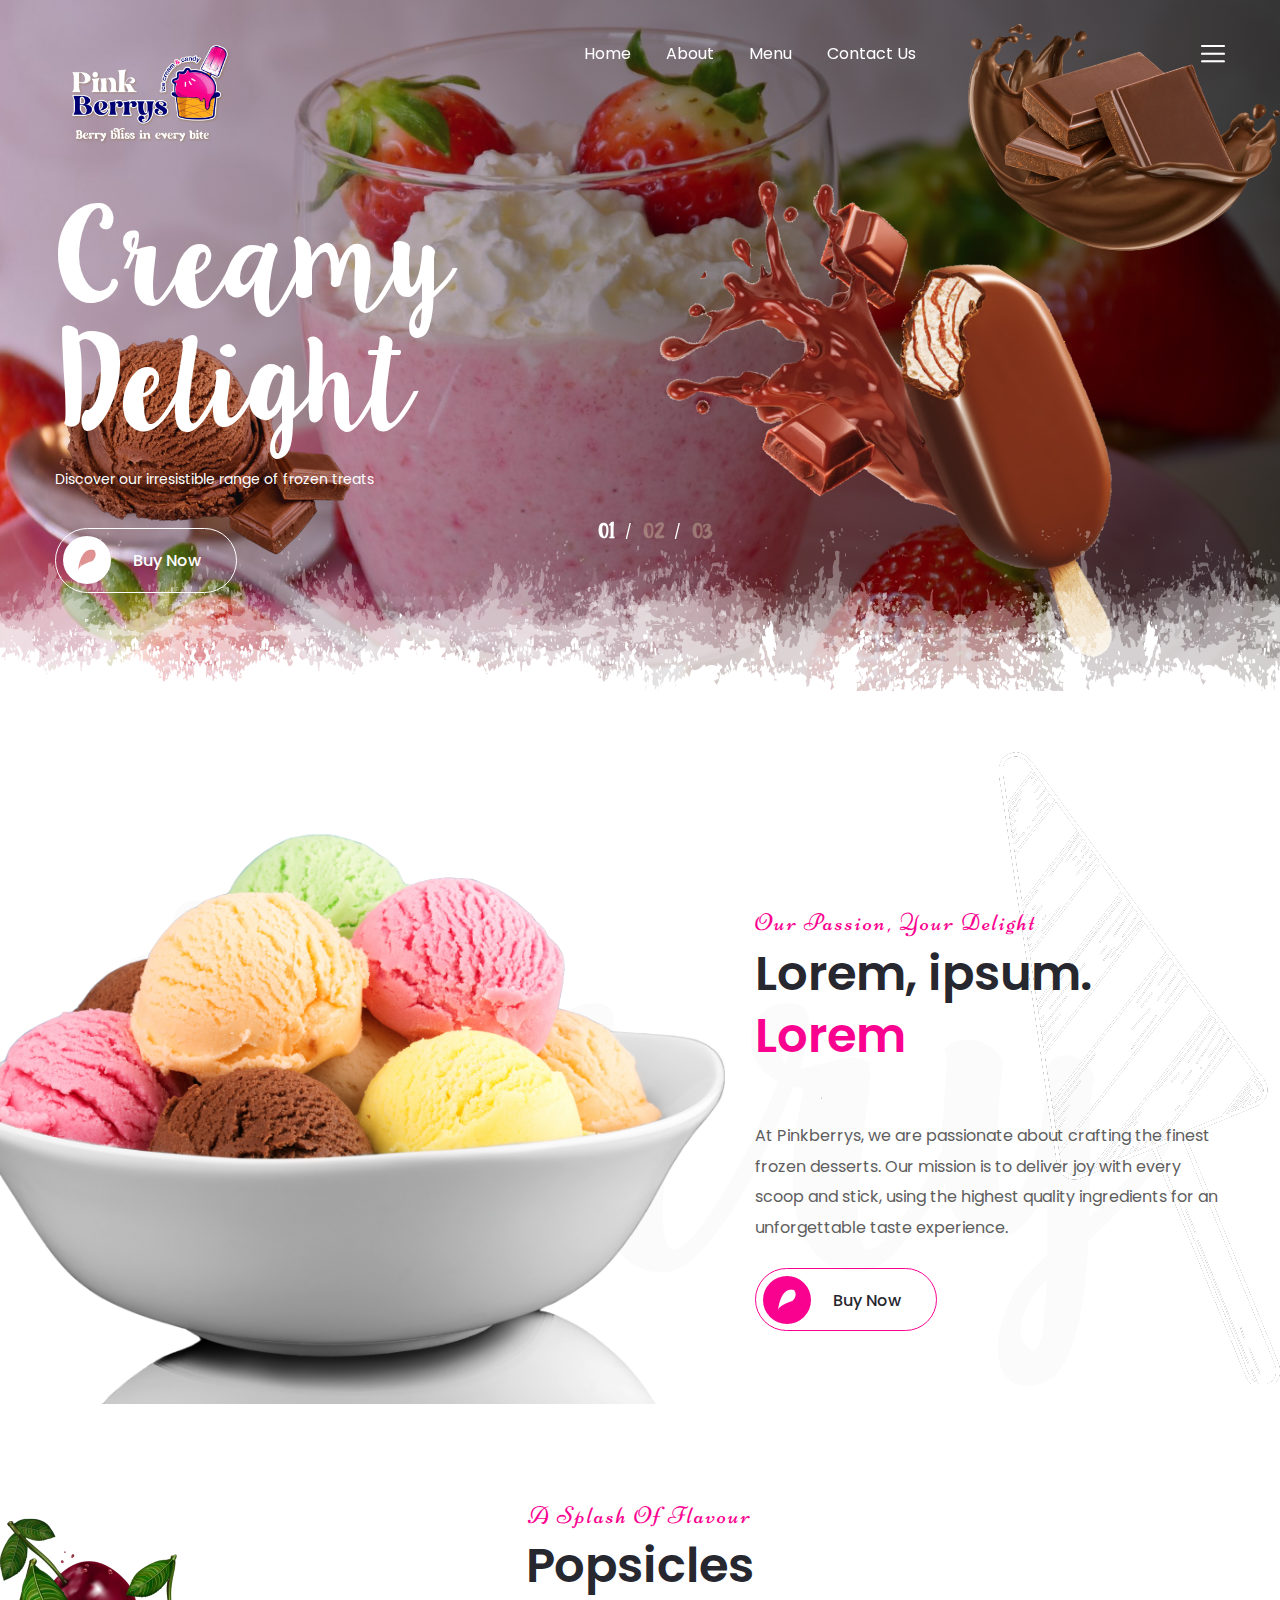
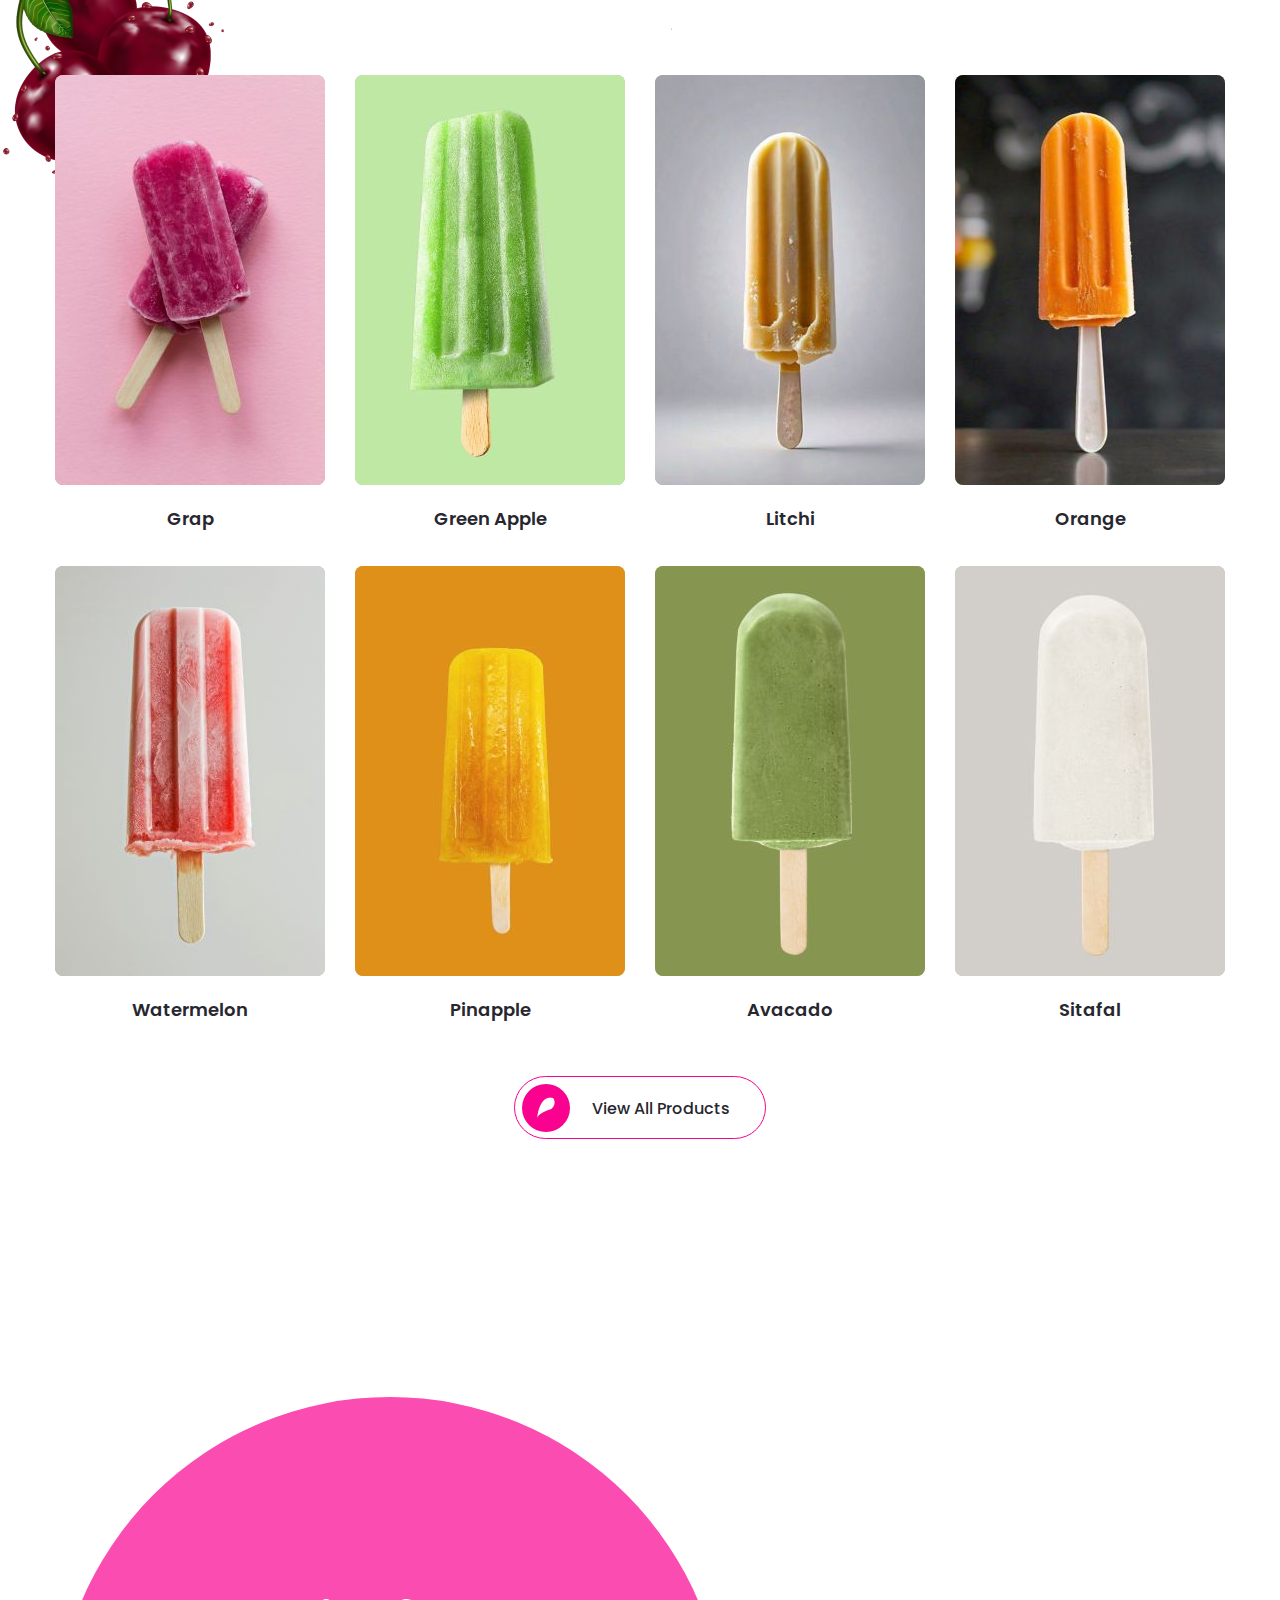
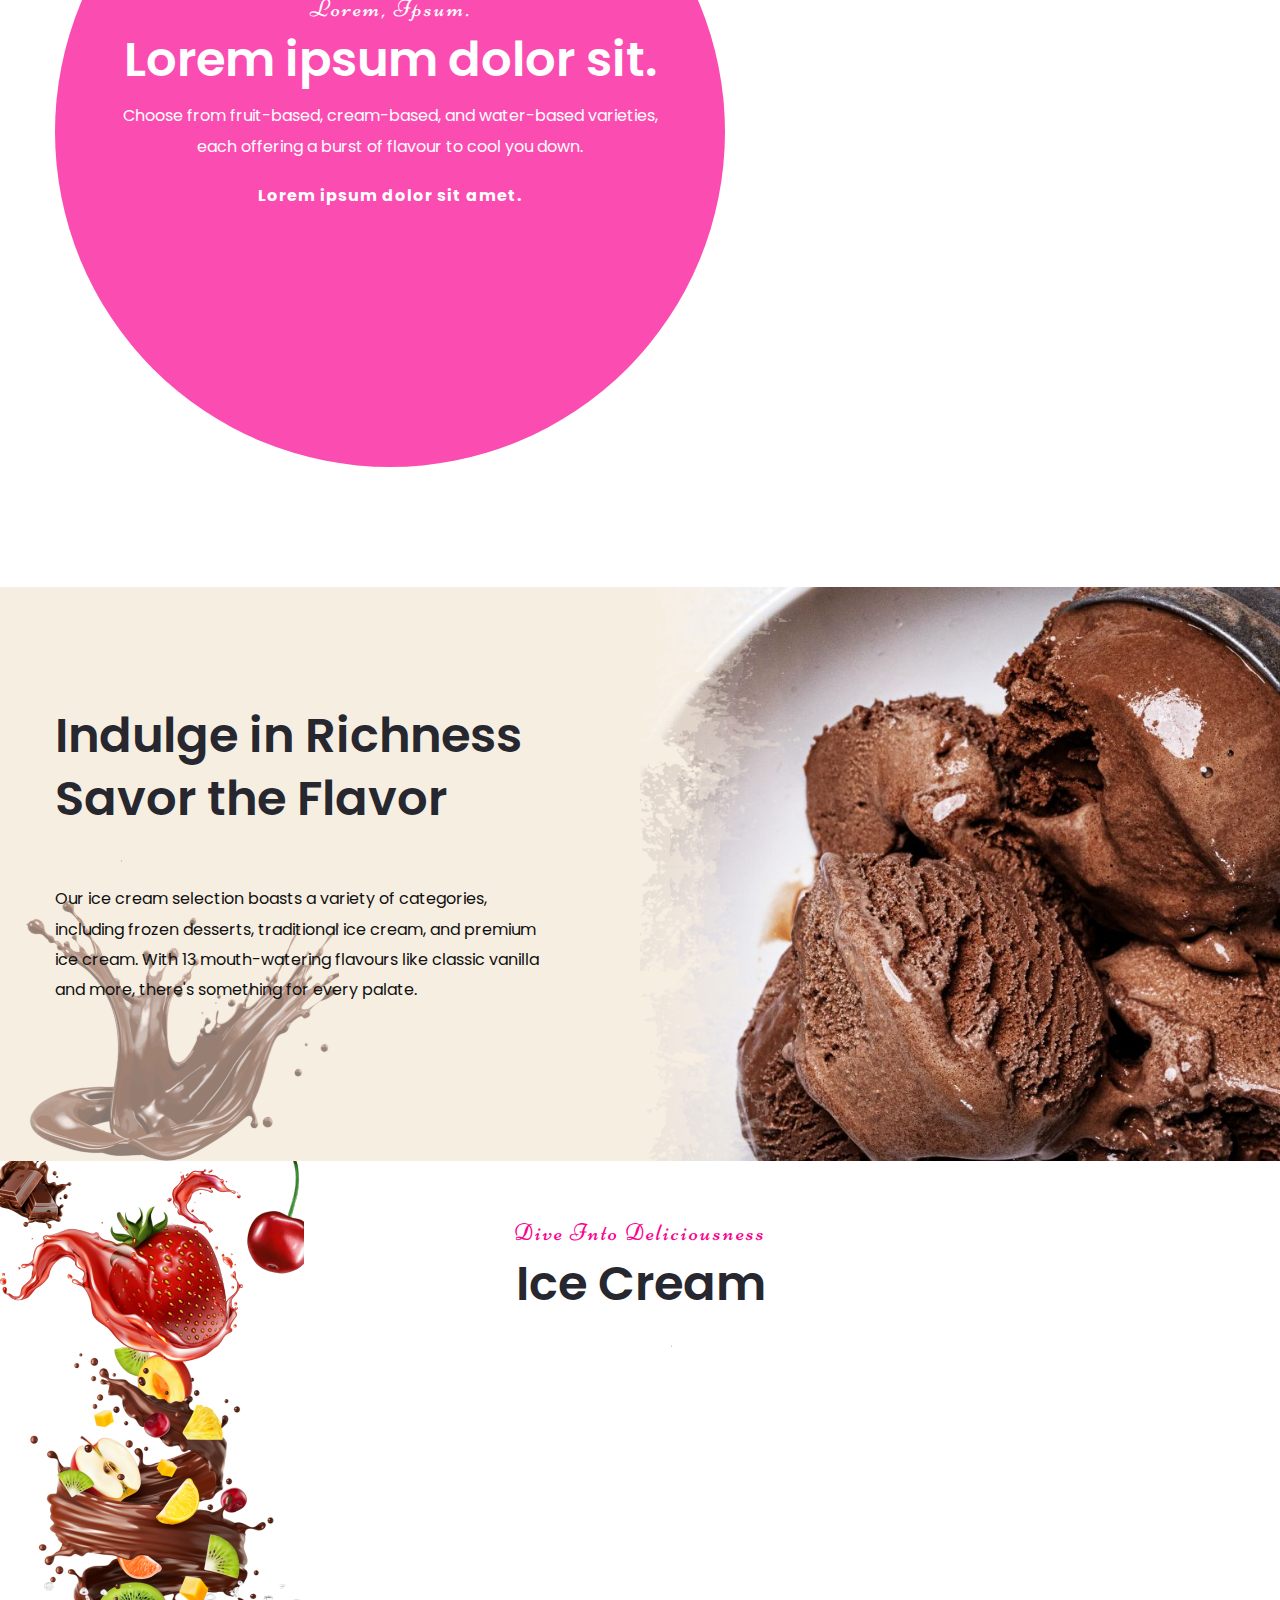
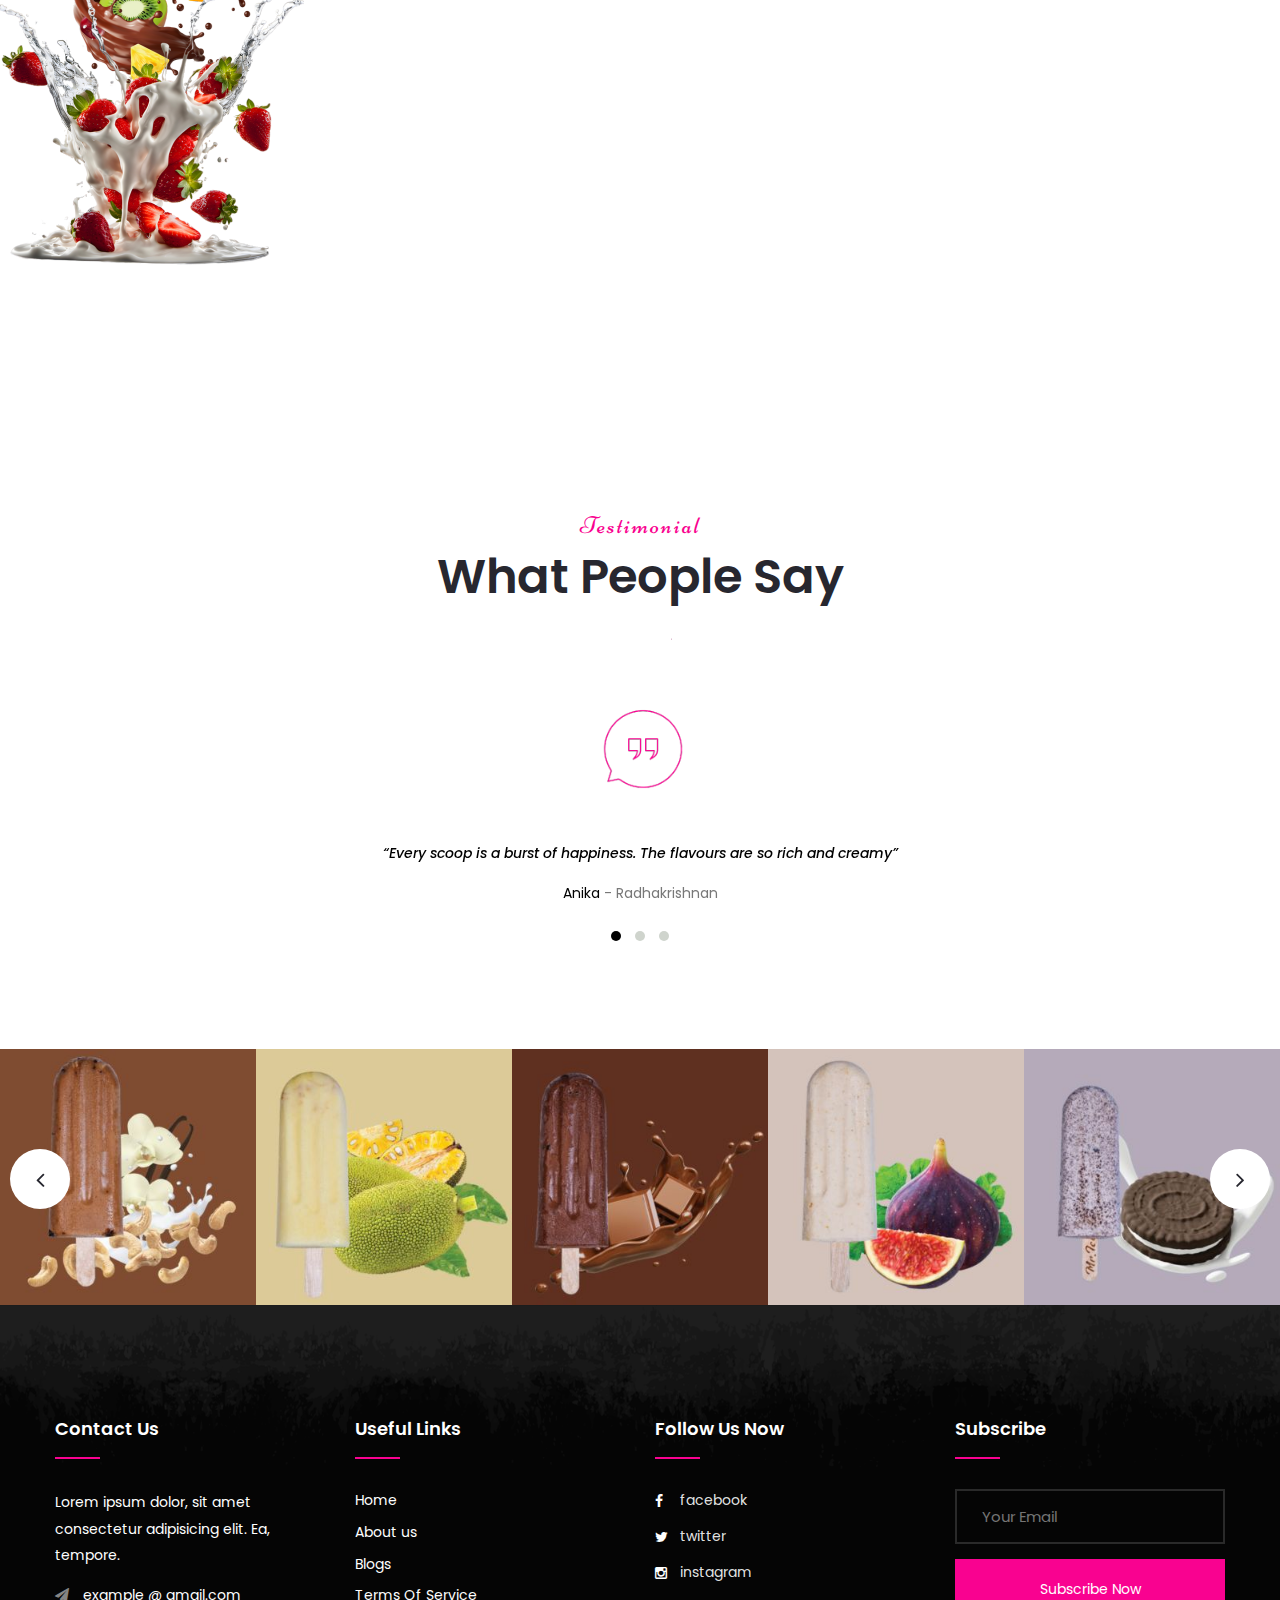
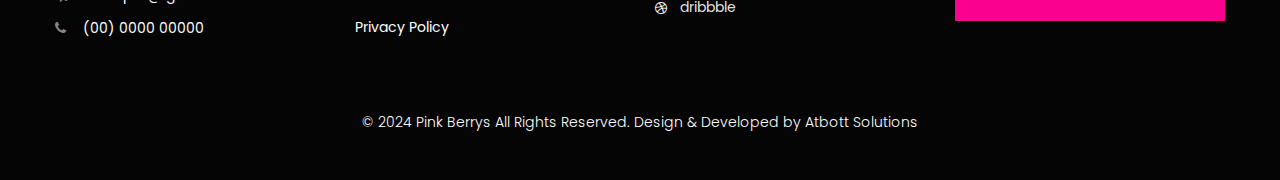
==== index.html @ 8dd3ece5 "git commit" ====
<!DOCTYPE html>
<html>
<head>
<meta charset="utf-8">
<title>Pink Berrys | Home</title>
<!-- Stylesheets -->
<link href="css/bootstrap.css" rel="stylesheet">
<link href="css/style.css" rel="stylesheet">
<link href="css/responsive.css" rel="stylesheet">

<link href="https://fonts.googleapis.com/css2?family=Niconne&family=Poppins:wght@100;200;300;400;500;600;700;800;900&family=Tangerine:wght@400;700&display=swap" rel="stylesheet">

<link rel="shortcut icon" href="images/favicon.png" type="image/x-icon">
<link rel="icon" href="images/favicon.png" type="image/x-icon">

<!-- Responsive -->
<meta http-equiv="X-UA-Compatible" content="IE=edge">
<meta name="viewport" content="width=device-width, initial-scale=1.0, maximum-scale=1.0, user-scalable=0">

<!--[if lt IE 9]><script src="https://cdnjs.cloudflare.com/ajax/libs/html5shiv/3.7.3/html5shiv.js"></script><![endif]-->
<!--[if lt IE 9]><script src="js/respond.js"></script><![endif]-->
</head>

<body class="hidden-bar-wrapper">

<div class="page-wrapper">
 	
    <!-- Preloader -->
    <div class="preloader"></div>
 	
 	<!-- Main Header-->
    <header class="main-header header-style-one">
    	
		<!-- Header Upper -->
        <div class="header-upper">
        	<div class="auto-container clearfix">
            	
				<div class="pull-left logo-box">
					<div class="logo"><a href="index.html"><img src="images/logo-navbar.png" alt="" title="" class="logo-navbar"></a></div>
				</div>
				
				<div class="nav-outer clearfix">
					<!--Mobile Navigation Toggler-->
					<div class="mobile-nav-toggler"><span class="icon flaticon-menu"></span></div>
					<!-- Main Menu -->
					<nav class="main-menu navbar-expand-md">
						<div class="navbar-header">
							<!-- Toggle Button -->    	
							<button class="navbar-toggler" type="button" data-toggle="collapse" data-target="#navbarSupportedContent" aria-controls="navbarSupportedContent" aria-expanded="false" aria-label="Toggle navigation">
								<span class="icon-bar"></span>
								<span class="icon-bar"></span>
								<span class="icon-bar"></span>
							</button>
						</div>
						
						<div class="navbar-collapse collapse clearfix" id="navbarSupportedContent">
							<ul class="navigation clearfix">
								<li class="current dropdown"><a href="index.html">Home</a>
									<!-- <ul>
										<li><a href="index.html">Homepage One</a></li>
										<li><a href="index-2.html">Homepage Two</a></li>
										<li><a href="index-3.html">Homepage Three</a></li>
										<li><a href="index-4.html">Homepage Four</a></li>
										<li class="dropdown"><a href="#">Header Styles</a>
											<ul>
												<li><a href="index.html">Header Style One</a></li>
												<li><a href="index-2.html">Header Style Two</a></li>
												<li><a href="index-3.html">Header Style Three</a></li>
												<li><a href="index-3.html">Header Style Four</a></li>
											</ul>
										</li>
									</ul> -->
								</li>
								<li class="dropdown"><a href="about.html">About</a>
									<!-- <ul>
										<li><a href="about.html">About Us</a></li>
										<li><a href="team.html">Team</a></li>
										<li><a href="restaurant.html">Restaurant</a></li>
									</ul> -->
								</li>
								<li class="dropdown"><a href="menu.html">Menu</a>
									<!-- <ul>
										<li><a href="menu.html">Menu</a></li>
										<li><a href="milkshake.html">Milk Shake</a></li>
										<li><a href="frappe.html">Frappe</a></li>
										<li><a href="boba-tea.html">Boba Tea</a></li>
										<li><a href="slushy.html">Slushy</a></li>
									</ul> -->
								</li>
								<!-- <li class="dropdown"><a href="#">Gallery</a>
									<ul>
										<li><a href="gallery.html">Gallery</a></li>
										<li><a href="gallery-2.html">Gallery 02</a></li>
									</ul>
								</li> -->
								<!-- <li class="dropdown"><a href="#">Blog</a>
									<ul>
										<li><a href="blog-classic.html">Blog Classic</a></li>
										<li><a href="news-detail.html">Blog Single</a></li>
										<li><a href="news-detail-2.html">Blog Single 02</a></li>
										<li><a href="not-found.html">Not Found</a></li>
									</ul>
								</li> -->
								<li><a href="contact.html">Contact us</a></li>
							</ul>
						</div>
					</nav>
					
					<!-- Main Menu End-->
					<div class="outer-box clearfix">
						
						<!-- Search Btn -->
						<!-- <div class="search-box-btn search-box-outer"><span class="icon fa fa-search"></span></div> -->
						
						<!-- Nav Btn -->
						<div class="nav-btn navSidebar-button"><span class="icon flaticon-menu-2"></span></div>
							
					</div>
				</div>
				
            </div>
        </div>
        <!--End Header Upper-->
        
		<!-- Sticky Header  -->
        <div class="sticky-header">
            <div class="auto-container clearfix">
                <!--Logo-->
                <div class="logo pull-left">
                    <a href="index.html" title=""><img src="images/logo-black.png" alt="" title="" class="logo-nav"></a>
                </div>
                <!--Right Col-->
                <div class="pull-right">
                    <!-- Main Menu -->
                    <nav class="main-menu">
                        <!--Keep This Empty / Menu will come through Javascript-->
                    </nav><!-- Main Menu End-->
					
					<!-- Main Menu End-->
					<div class="outer-box clearfix">
						
						<!-- Search Btn -->
						<!-- <div class="search-box-btn search-box-outer"><span class="icon fa fa-search"></span></div> -->
						
						<!-- Nav Btn -->
						<div class="nav-btn navSidebar-button"><span class="icon flaticon-menu-2"></span></div>
						
					</div>
					
                </div>
            </div>
        </div><!-- End Sticky Menu -->
    
		<!-- Mobile Menu  -->
        <div class="mobile-menu">
            <div class="menu-backdrop"></div>
            <div class="close-btn"><span class="icon flaticon-multiply"></span></div>
            
            <nav class="menu-box">
                <div class="nav-logo"><a href="index.html"><img src="images/logo-nav.png" alt="" title="" class="logo-nav"></a></div>
                <div class="menu-outer"><!--Here Menu Will Come Automatically Via Javascript / Same Menu as in Header--></div>
            </nav>
        </div><!-- End Mobile Menu -->
	
    </header>
    <!-- End Main Header -->
	
	<!-- Sidebar Cart Item -->
	<div class="xs-sidebar-group info-group">
		<div class="xs-overlay xs-bg-black"></div>
		<div class="xs-sidebar-widget">
			<div class="sidebar-widget-container">
				<div class="widget-heading">
					<a href="#" class="close-side-widget">
						X
					</a>
				</div>
				<div class="sidebar-textwidget">
					
					<!-- Sidebar Info Content -->
					<div class="sidebar-info-contents">
						<div class="content-inner">
							<div class="logo">
								<a href="index.html"><img src="images/logo-nav.png" alt="" class="logo-nav"/></a>
							</div>
							<div class="content-box">
								<h2>About Us</h2>
								<p class="text">Lorem ipsum dolor sit amet consectetur adipisicing elit. Numquam, eius laudantium? Provident, omnis dolorum, pariatur itaque adipisci nulla excepturi temporibus voluptatum, fuga quasi numquam necessitatibus!</p>
								<a href="#" class="theme-btn btn-style-one clearfix"><span class="icon"></span>Lorem</a>
							</div>
							<div class="contact-info">
								<h2>Contact Info</h2>
								<ul class="list-style-one">
									<li><span class="icon fa fa-location-arrow"></span>Lorem ipsum dolor sit amet consectetur adipisici</li>
									<li><span class="icon fa fa-phone"></span>(111) 111-111-1111</li>
									<li><span class="icon fa fa-envelope"></span>example@gmail.com</li>
									<li><span class="icon fa fa-clock-o"></span>Week Days: 09.00 to 18.00 Sunday: Closed</li>
								</ul>
							</div>
							<!-- Social Box -->
							<ul class="social-box">
								<li class="facebook"><a href="#" class="fa fa-facebook-f"></a></li>
								<li class="twitter"><a href="#" class="fa fa-twitter"></a></li>
								<li class="linkedin"><a href="#" class="fa fa-linkedin"></a></li>
								<li class="instagram"><a href="#" class="fa fa-instagram"></a></li>
								<li class="youtube"><a href="#" class="fa fa-youtube"></a></li>
							</ul>
						</div>
					</div>
					
				</div>
			</div>
		</div>
	</div>
	<!-- END sidebar widget item -->
	
	<!-- Banner Section -->
    <section class="banner-section">
		<div class="pattern-layer" style="background-image: url(images/main-slider/pattern-1.png)"></div>
		<div class="main-slider-carousel owl-carousel owl-theme">
            
			<!-- Slide -->
            <div class="slide">
				<div class="icon-layer-one" style="background-image: url(images/main-slider/icon-1.png)"></div>
				<div class="icon-layer-two" style="background-image: url(images/main-slider/icon-2.png)"></div>
				<div class="auto-container">
					<div class="row clearfix">
					
						<!-- Content Column -->
						<div class="content-column col-lg-6 col-md-12 col-sm-12">
							<div class="inner-column">
								<h1><span class="first-letter">Creamy  </span><span class="second-letter">Delight</span></h1>
								<div class="text">Discover our irresistible range of frozen treats</div>
								<div class="btns-box">
									<a href="#" class="theme-btn btn-style-one clearfix"><span class="icon"></span>Buy Now</a>
								</div>
								<!-- <div class="icons-box">
									<img src="images/main-slider/icons.png" alt="" />
								</div> -->
							</div>
						</div>
						
						<!-- Image Column -->
						<div class="image-column col-lg-6 col-md-12 col-sm-12">
							<div class="inner-column">
								<!-- <div class="icon-layer-three" style="background-image: url(images/main-slider/icon-3.png)"></div> -->
								<div class="image">
									<img src="images/main-slider/content-image-1.png" alt="" />
								</div>
							</div>
						</div>
						
					</div>
				</div>
			</div>
			
			<!-- Slide -->
            <div class="slide">
				<div class="icon-layer-one" style="background-image: url(images/main-slider/icon-two-2.png)"></div>
				<div class="icon-layer-two" style="background-image: url(images/main-slider/icon-two.png)"></div>
				<div class="auto-container">
					<div class="row clearfix">
					
						<!-- Content Column -->
						<div class="content-column col-lg-6 col-md-12 col-sm-12">
							<div class="inner-column">
								<h1><span class="first-letter">Revitalizing  </span><span class="second-letter">Bite</span></h1>
								<div class="text">Experience our vibrant and fruity popsicles</div>
								<div class="btns-box">
									<a href="#" class="theme-btn btn-style-one clearfix"><span class="icon"></span>Buy Now</a>
								</div>
								<!-- <div class="icons-box">
									<img src="images/main-slider/icons.png" alt="" />
								</div> -->
							</div>
						</div>
						
						<!-- Image Column -->
						<div class="image-column col-lg-6 col-md-12 col-sm-12">
							<div class="inner-column">
								<!-- <div class="icon-layer-three" style="background-image: url(images/main-slider/icon-3.png)"></div> -->
								<div class="image">
									<img src="images/main-slider/content-image-2.png" alt="" />
								</div>
							</div>
						</div>
						
					</div>
				</div>
			</div>
			
			<!-- Slide -->
            <div class="slide style-two">
				<div class="icon-layer-one" style="background-image: url(images/main-slider/icon-three-3.png)"></div>
				<div class="icon-layer-two" style="background-image: url(images/main-slider/icon-three.png)"></div>
				<div class="auto-container">
					<div class="row clearfix">
					
						<!-- Content Column -->
						<div class="content-column col-lg-6 col-md-12 col-sm-12">
							<div class="inner-column">
								<h1><span class="first-letter">Dessert  </span><span class="second-letter">Upgrade</span></h1>
								<div class="text">Savor our rich and luxurious premium flavours</div>
								<div class="btns-box">
									<a href="#" class="theme-btn btn-style-one clearfix"><span class="icon"></span>Buy Now</a>
								</div>
								<!-- <div class="icons-box">
									<img src="images/main-slider/icons.png" alt="" />
								</div> -->
							</div>
						</div>
						
						<!-- Image Column -->
						<div class="image-column col-lg-6 col-md-12 col-sm-12">
							<div class="inner-column">
								<!-- <div class="icon-layer-three" style="background-image: url(images/main-slider/icon-3.png)"></div> -->
								<div class="image">
									<img src="images/main-slider/content-image-3.png" alt="" />
								</div>
							</div>
						</div>
						
					</div>
				</div>
			</div>
			
		</div>
		
	</section>
	<!-- End Banner Section -->
	
	<!-- Juice Section -->
    <section class="juice-section">
		<div class="section-text">Berry</div>
		<!-- <div class="pattern-layer" style="background-image: url(images/background/1.png)"></div> -->
		<div class="pattern-layer-two" style="background-image: url(images/resource/ice-cream-stick.png)"></div>
		<div class="auto-container">
			<div class="row clearfix">
			
				<!-- Image Column -->
				<div class="image-column col-lg-7 col-md-12 col-sm-12">
					<div class="inner-column">
						<div class="image">
							<img src="images/resource/bowl.png" alt="" />
						</div>
					</div>
				</div>
				
				<!-- Content Column -->
				<div class="content-column col-lg-5 col-md-12 col-sm-12">
					<div class="inner-column">
						<!-- Sec Title -->
						<div class="sec-title">
							<div class="title">Our Passion, Your Delight</div>
							<h2>Lorem, ipsum. <span class="theme_color">Lorem</span></h2>
							<div class="separate"></div>
							<div class="text">At Pinkberrys, we are passionate about crafting the finest frozen desserts. Our mission is to deliver joy with every scoop and stick, using the highest quality ingredients for an unforgettable taste experience.</div>
						</div>
						<a href="#" class="theme-btn btn-style-two clearfix"><span class="icon"></span>Buy Now</a>
					</div>
				</div>
				
			</div>
		</div>
	</section>
	<!-- End Juice Section -->
	
	<!-- Beverage Section -->
    <section class="beverage-section">
		<div class="icon-layer" style="background-image: url(images/resource/cherry-red.png)"></div>
		<div class="auto-container">
			<!-- Sec Title -->
			<div class="sec-title centered">
				<div class="title">A Splash of Flavour</div>
				<h2>Popsicles</h2>
				<div class="separate"></div>
			</div>
			<div class="row clearfix">
			
				<!-- Beverage Column -->
				<div class="beverage-block col-xl-3 col-lg-4 col-md-6 col-sm-12">
					<div class="inner-box">
						<div class="image">
							<a href="#"><img src="images/resource/grap.jpg" alt="" /></a>
						</div>
						<div class="lower-content">
							<h6><a href="#">Grap</a></h6>
							<!-- <div class="products">₹ 30</div> -->
						</div>
					</div>
				</div>
				
				<!-- Beverage Column -->
				<div class="beverage-block col-xl-3 col-lg-4 col-md-6 col-sm-12">
					<div class="inner-box">
						<div class="image">
							<a href="#"><img src="images/resource/green-apple.jpg" alt="" /></a>
						</div>
						<div class="lower-content">
							<h6><a href="#">Green Apple</a></h6>
							<!-- <div class="products">₹ 30</div> -->
						</div>
					</div>
				</div>
				
				<!-- Beverage Column -->
				<div class="beverage-block col-xl-3 col-lg-4 col-md-6 col-sm-12">
					<div class="inner-box">
						<div class="image">
							<a href="#"><img src="images/resource/litchi.jpg" alt="" /></a>
						</div>
						<div class="lower-content">
							<h6><a href="#">Litchi</a></h6>
							<!-- <div class="products">₹ 30</div> -->
						</div>
					</div>
				</div>
				
				<!-- Beverage Column -->
				<div class="beverage-block col-xl-3 col-lg-4 col-md-6 col-sm-12">
					<div class="inner-box">
						<div class="image">
							<a href="milkshake.html"><img src="images/resource/orange.jpg" alt="" /></a>
						</div>
						<div class="lower-content">
							<h6><a href="milkshake.html">Orange</a></h6>
							<!-- <div class="products">₹ 30</div> -->
						</div>
					</div>
				</div>
				
				<!-- Beverage Column -->
				<div class="beverage-block col-xl-3 col-lg-4 col-md-6 col-sm-12">
					<div class="inner-box">
						<div class="image">
							<a href="#"><img src="images/resource/water-leamon.jpg" alt="" /></a>
						</div>
						<div class="lower-content">
							<h6><a href="#">Watermelon</a></h6>
							<!-- <div class="products">₹ 30</div> -->
						</div>
					</div>
				</div>
				
				<!-- Beverage Column -->
				<div class="beverage-block col-xl-3 col-lg-4 col-md-6 col-sm-12">
					<div class="inner-box">
						<div class="image">
							<a href="#"><img src="images/resource/pinapple.jpg" alt="" /></a>
						</div>
						<div class="lower-content">
							<h6><a href="#">Pinapple</a></h6>
							<!-- <div class="products">₹ 30</div> -->
						</div>
					</div>
				</div>
				
				<!-- Beverage Column -->
				<div class="beverage-block col-xl-3 col-lg-4 col-md-6 col-sm-12">
					<div class="inner-box">
						<div class="image">
							<a href="#"><img src="images/resource/avacado.jpg" alt="" /></a>
						</div>
						<div class="lower-content">
							<h6><a href="#">Avacado</a></h6>
							<!-- <div class="products">₹ 30</div> -->
						</div>
					</div>
				</div>
				
				<!-- Beverage Column -->
				<div class="beverage-block col-xl-3 col-lg-4 col-md-6 col-sm-12">
					<div class="inner-box">
						<div class="image">
							<a href="#"><img src="images/resource/sitafal.jpg" alt="" /></a>
						</div>
						<div class="lower-content">
							<h6><a href="#">Sitafal</a></h6>
							<!-- <div class="products">₹ 30</div> -->
						</div>
					</div>
				</div>
				
			</div>
			
			<!-- Button Box -->
			<div class="button-box text-center">
				<a href="#" class="theme-btn btn-style-two clearfix"><span class="icon"></span>View All Products</a>
			</div>
			
		</div>
	</section>
	<!-- End Beverage Section -->
	
	<!-- Deal Section -->
    <section class="deal-section" style="background-image: url(images/background/2.jpg)">
		<div class="top-pattern-layer" style="background-image: url(images/background/pattern-1.png)"></div>
		<div class="bottom-pattern-layer" style="background-image: url(images/background/pattern-2.png)"></div>
		<div class="auto-container">
			<div class="content-box" >
				<div class="box-inner">
					<!-- Sec Title -->
					<div class="sec-title light centered">
						<div class="title">Lorem, ipsum.</div>
						<h2>Lorem ipsum dolor sit.</h2>
						<div class="text"> Choose from fruit-based, cream-based, and water-based  varieties,<br> each offering a burst of flavour to cool you down.</div>
					</div>
					<!-- Email Form -->
					<div class="email-form">
						<div class="email-title">Lorem ipsum dolor sit amet.</div>
						<!-- <form method="post" action="contact.html">
							<div class="form-group">
								<input type="email" name="email" value="" placeholder="type your email" required>
								<button type="submit" class="submit-btn"><span class="icon flaticon-send"></span></button>
							</div>
						</form> -->
					</div>
				</div>
			</div>
		</div>
	</section>
	<!-- End Deal Section -->
	
	<!-- Recipe Section -->
    <!-- <section class="recipe-section">
		<div class="section-text">yummy</div>
		<div class="icon-layer-one" style="background-image: url(images/icons/icon-1.png)"></div>
		<div class="icon-layer-two" style="background-image: url(images/icons/icon-2.png)"></div>
		<div class="icon-layer-three" style="background-image: url(images/icons/icon-3.png)"></div>
		<div class="auto-container">
			
			<div class="sec-title centered">
				<div class="title">Best for You</div>
				<h2>Detox Smoothie Recipe</h2>
				<div class="separate"></div>
			</div>
			<div class="inner-container">
				<div class="circle-layer" style="background-image: url(images/icons/circles.png)"></div>
				<div class="row clearfix">
				
					
					<div class="left-column col-lg-5 col-md-6 col-sm-12">
						<div class="inner-column">
						
							
							<div class="recipe-block">
								<div class="inner-box">
									<div class="icon"><img src="images/resource/recipe-1.png" alt="" /></div>
									<h6><a href="menu.html">Cucumber</a></h6>
									<div class="text">Us percipit urbanitas referrentur ea. Mei at numquam molestiae</div>
								</div>
							</div>
							
							
							<div class="recipe-block">
								<div class="inner-box">
									<div class="icon"><img src="images/resource/recipe-2.png" alt="" /></div>
									<h6><a href="menu.html">Apple</a></h6>
									<div class="text">Us percipit urbanitas referrentur ea. Mei at numquam molestiae</div>
								</div>
							</div>
							
						</div>
					</div>
					
					
					<div class="image-column col-lg-2 col-md-12 col-sm-12">
						<div class="inner-column">
							<div class="image">
								<img src="images/resource/recipe.png" alt="" />
							</div>
						</div>
					</div>
					
					
					<div class="right-column col-lg-5 col-md-6 col-sm-12">
						<div class="inner-column">
						
							
							<div class="recipe-block style-two">
								<div class="inner-box">
									<div class="icon"><img src="images/resource/recipe-3.png" alt="" /></div>
									<h6><a href="menu.html">Lemon</a></h6>
									<div class="text">Us percipit urbanitas referrentur ea. Mei at numquam molestiae</div>
								</div>
							</div>
							
							
							<div class="recipe-block style-two">
								<div class="inner-box">
									<div class="icon"><img src="images/resource/recipe-4.png" alt="" /></div>
									<h6><a href="menu.html">Fresh Water</a></h6>
									<div class="text">Us percipit urbanitas referrentur ea. Mei at numquam molestiae</div>
								</div>
							</div>
						</div>
					</div>
					
				</div>
			</div>
		</div>
	</section> -->
	<!-- End Recipe Section -->
	
	<!-- Fluid Section One -->
    <section class="fluid-section-one">
    	<div class="outer-container clearfix">
        	
            <!-- Content Column -->
            <div class="content-column">
				<div class="icon-box" style="background-image:url(images/icons/icon-4.png); opacity: 0.5;"></div>
            	<div class="inner-column">
					<!-- Sec Title -->
					<div class="sec-title">
						<h2>Indulge in Richness <br> Savor the Flavor</h2>
						<div class="separate"></div>
						<div class="text" style="color: #101010; z-index: 999;">Our ice cream selection boasts a variety of categories, including frozen desserts, traditional ice cream, and premium ice cream. With 13 mouth-watering flavours like classic vanilla and more, there's something for every palate.</div>
					</div>
					<!-- Button Box -->
					<!-- <div class="button-box">
						<a href="menu.html" class="theme-btn btn-style-two clearfix" style="color: #fff;"><span class="icon"></span>All Product</a>
					</div> -->
				</div>
			</div>
			
			<!-- Image Column -->
            <div class="image-column" style="background-image:url(images/resource/chocolate-bowl.jpg)">
            	<figure class="image-box"><img src="images/resource/image-1.jpg" alt=""></figure>
            </div>
			
		</div>
	</section>
	<!-- News Section -->
    <section class="news-section">
		<div class="pattern-layer" style="background-image: url(images/background/pattern-5.png)"></div>
		<div class="auto-container">
			<!-- Sec Title -->
			<div class="sec-title centered">
				<div class="title">Dive into Deliciousness</div>
				<h2>Ice Cream</h2>
				<div class="separate"></div>
				<!-- <div class="text">Lorem ipsum, dolor sit amet consectetur adipisicing elit. Ea, debitis ullam magni quisquam odit omnis?</div> -->
			</div>
			<div class="row clearfix">
			
				<!-- News Block -->
				<div class="news-block col-lg-4 col-md-6 col-sm-12">
					<div class="inner-box wow fadeInLeft" data-wow-delay="0ms" data-wow-duration="1500ms">
						<div class="image">
							<img src="images/resource/bottle-1.jpg" alt="" />
							<!-- Overlay Box -->
							<div class="overlay-box">
								<div class="overlay-inner">
									<div class="content">
										<a href="images/resource/bottle-1.jpg" data-fancybox="news" data-caption="" class="icon flaticon-gallery"></a>
									</div>
								</div>
							</div>
						</div>
						<div class="lower-content">
							<div class="lower-content">
								<h6><a href="#">Strawberry ice cream
								</a></h6>
								<!-- <div class="products">₹ 30</div> -->
							</div>
							<!-- <h6><a href="news-detail.html">Lorem ipsum dolor sit amet, <br> consectetur adipisicing elit</a></h6>
							<ul class="post-info">
								<li>Lorem, ipsum.</li>
								<li>Lorem, ipsum dolor.</li>
								<li><a href="news-detail.html">Share</a></li>
							</ul> -->
						</div>
					</div>
				</div>
				
				<!-- News Block -->
				<div class="news-block col-lg-4 col-md-6 col-sm-12">
					<div class="inner-box wow fadeInUp" data-wow-delay="0ms" data-wow-duration="1500ms">
						<div class="image">
							<img src="images/resource/bottle-2.jpg" alt="" />
							<!-- Overlay Box -->
							<div class="overlay-box">
								<div class="overlay-inner">
									<div class="content">
										<a href="images/resource/bottle-2.jpg" data-fancybox="news" data-caption="" class="icon flaticon-gallery"></a>
									</div>
								</div>
							</div>
						</div>
						<div class="lower-content">
							<div class="lower-content">
								<h6><a href="#">Butterscotach
								</a></h6>
								<!-- <div class="products">₹ 30</div> -->
							</div>
							<!-- <h6><a href="#">Lorem ipsum dolor sit amet, <br> consectetur adipisicing elit.</a></h6>
							<ul class="post-info">
								<li>Lorem, ipsum dolor.</li>
								<li>Lorem, ipsum.</li>
								<li><a href="#">Lorem</a></li>
							</ul> -->
						</div>
					</div>
				</div>
				
				<!-- News Block -->
				<div class="news-block col-lg-4 col-md-6 col-sm-12">
					<div class="inner-box wow fadeInRight" data-wow-delay="0ms" data-wow-duration="1500ms">
						<div class="image">
							<img src="images/resource/bottle-3.jpg" alt="" />
							<!-- Overlay Box -->
							<div class="overlay-box">
								<div class="overlay-inner">
									<div class="content">
										<a href="images/resource/bottle-3.jpg" data-fancybox="news" data-caption="" class="icon flaticon-gallery"></a>
									</div>
								</div>
							</div>
						</div>
						<div class="lower-content">
							<div class="lower-content">
								<h6><a href="#">Mango</a></h6>
								<!-- <div class="products">₹ 30</div> -->
							</div>
							<!-- <h6><a href="#">Lorem ipsum dolor sit amet <br> consectetur adipisicing elit.</a></h6>
							<ul class="post-info">
								<li>May 21, 2021</li>
								<li>2 Comments</li>
								<li><a href="#">Lorem</a></li>
							</ul> -->
						</div>
					</div>
				</div>
				
			</div>
		</div>
	</section>
	<!-- End News Section -->
	
	<!-- Testimonial Section -->
    <section class="testimonial-section">
		<!-- <div class="icon-layer-one" style="background-image: url(images/icons/icon-1.png)"></div>
		<div class="icon-layer-two" style="background-image: url(images/icons/icon-2.png)"></div>
		<div class="icon-layer-three" style="background-image: url(images/icons/icon-3.png)"></div>
		<div class="pattern-layer" style="background-image: url(images/background/pattern-4.png)"></div> -->
		<div class="auto-container">
			<!-- Sec Title -->
			<div class="sec-title centered">
				<div class="title">Testimonial</div>
				<h2>What People Say</h2>
				<div class="separate"></div>
			</div>
			<div class="inner-container">
				<div class="single-item-carousel owl-carousel owl-theme">
				
					<!-- Testimonial Block -->
					<div class="testimonial-block">
						<div class="inner-box">
							<div class="author-image">
								<img src="images/resource/author-1.png" alt="" />
							</div>
							<div class="text">“Every scoop is a burst of happiness. The flavours are so rich and creamy”</div>
							<div class="designation">Anika  <span>- Radhakrishnan</span></div>
						</div>
					</div>
					
					<!-- Testimonial Block -->
					<div class="testimonial-block">
						<div class="inner-box">
							<div class="author-image">
								<img src="images/resource/author-1.png" alt="" />
							</div>
							<div class="text">“Their popsicles are the perfect blend of taste and refreshment. Absolutely love them”</div>
							<div class="designation">Kishan K  <span>- Menon</span></div>
						</div>
					</div>
					
					<!-- Testimonial Block -->
					<div class="testimonial-block">
						<div class="inner-box">
							<div class="author-image">
								<img src="images/resource/author-1.png" alt="" />
							</div>
							<div class="text">“The premium ice cream is a game changer. It’s my go-to dessert for special occasions”</div>
							<div class="designation">Fazal  <span>- Raheem</span></div>
						</div>
					</div>
					
				</div>
			</div>
		</div>
	</section>
	<!-- End Testimonial Section -->
	
	
	
	<!-- Gallery Section -->
    <section class="gallery-section">
		<div class="outer-container">
			<div class="gallery-carousel owl-carousel owl-theme">
				
				<!-- Gallery Block -->
				<div class="gallery-block">
					<div class="inner-box">
						<figure class="image-box">
							<img src="images/gallery/1.jpg" alt="">
							<!-- Overlay Box -->
							<div class="overlay-box">
								<div class="overlay-inner">
									<div class="content">
										<a href="images/gallery/1.jpg" data-fancybox="gallery" data-caption="" class="icon flaticon-plus"></a>
									</div>
								</div>
							</div>
						</figure>
					</div>
				</div>
				
				<!-- Gallery Block -->
				<div class="gallery-block">
					<div class="inner-box">
						<figure class="image-box">
							<img src="images/gallery/2.jpg" alt="">
							<!-- Overlay Box -->
							<div class="overlay-box">
								<div class="overlay-inner">
									<div class="content">
										<a href="images/gallery/2.jpg" data-fancybox="gallery" data-caption="" class="icon flaticon-plus"></a>
									</div>
								</div>
							</div>
						</figure>
					</div>
				</div>
				
				<!-- Gallery Block -->
				<div class="gallery-block">
					<div class="inner-box">
						<figure class="image-box">
							<img src="images/gallery/3.jpg" alt="">
							<!-- Overlay Box -->
							<div class="overlay-box">
								<div class="overlay-inner">
									<div class="content">
										<a href="images/gallery/3.jpg" data-fancybox="gallery" data-caption="" class="icon flaticon-plus"></a>
									</div>
								</div>
							</div>
						</figure>
					</div>
				</div>
				
				<!-- Gallery Block -->
				<div class="gallery-block">
					<div class="inner-box">
						<figure class="image-box">
							<img src="images/gallery/4.jpg" alt="">
							<!-- Overlay Box -->
							<div class="overlay-box">
								<div class="overlay-inner">
									<div class="content">
										<a href="images/gallery/4.jpg" data-fancybox="gallery" data-caption="" class="icon flaticon-plus"></a>
									</div>
								</div>
							</div>
						</figure>
					</div>
				</div>
				
				<!-- Gallery Block -->
				<div class="gallery-block">
					<div class="inner-box">
						<figure class="image-box">
							<img src="images/gallery/5.jpg" alt="">
							<!-- Overlay Box -->
							<div class="overlay-box">
								<div class="overlay-inner">
									<div class="content">
										<a href="images/gallery/5.jpg" data-fancybox="gallery" data-caption="" class="icon flaticon-plus"></a>
									</div>
								</div>
							</div>
						</figure>
					</div>
				</div>
				
				<!-- Gallery Block -->
				<div class="gallery-block">
					<div class="inner-box">
						<figure class="image-box">
							<img src="images/gallery/1.jpg" alt="">
							<!-- Overlay Box -->
							<div class="overlay-box">
								<div class="overlay-inner">
									<div class="content">
										<a href="images/gallery/1.jpg" data-fancybox="gallery" data-caption="" class="icon flaticon-plus"></a>
									</div>
								</div>
							</div>
						</figure>
					</div>
				</div>
				
				<!-- Gallery Block -->
				<div class="gallery-block">
					<div class="inner-box">
						<figure class="image-box">
							<img src="images/gallery/2.jpg" alt="">
							<!-- Overlay Box -->
							<div class="overlay-box">
								<div class="overlay-inner">
									<div class="content">
										<a href="images/gallery/2.jpg" data-fancybox="gallery" data-caption="" class="icon flaticon-plus"></a>
									</div>
								</div>
							</div>
						</figure>
					</div>
				</div>
				
				<!-- Gallery Block -->
				<div class="gallery-block">
					<div class="inner-box">
						<figure class="image-box">
							<img src="images/gallery/3.jpg" alt="">
							<!-- Overlay Box -->
							<div class="overlay-box">
								<div class="overlay-inner">
									<div class="content">
										<a href="images/gallery/3.jpg" data-fancybox="gallery" data-caption="" class="icon flaticon-plus"></a>
									</div>
								</div>
							</div>
						</figure>
					</div>
				</div>
				
				<!-- Gallery Block -->
				<div class="gallery-block">
					<div class="inner-box">
						<figure class="image-box">
							<img src="images/gallery/4.jpg" alt="">
							<!-- Overlay Box -->
							<div class="overlay-box">
								<div class="overlay-inner">
									<div class="content">
										<a href="images/gallery/4.jpg" data-fancybox="gallery" data-caption="" class="icon flaticon-plus"></a>
									</div>
								</div>
							</div>
						</figure>
					</div>
				</div>
				
				<!-- Gallery Block -->
				<div class="gallery-block">
					<div class="inner-box">
						<figure class="image-box">
							<img src="images/gallery/5.jpg" alt="">
							<!-- Overlay Box -->
							<div class="overlay-box">
								<div class="overlay-inner">
									<div class="content">
										<a href="images/gallery/5.jpg" data-fancybox="gallery" data-caption="" class="icon flaticon-plus"></a>
									</div>
								</div>
							</div>
						</figure>
					</div>
				</div>
				
			</div>
		</div>
	</section>
	<!-- End Gallery Section -->
	
		<!-- Main Footer -->
    <footer class="main-footer">
		<!-- <div class="pattern-layer-one" style="background-image: url(images/resource/footer-pattern-1.png)"></div>
		<div class="pattern-layer-two" style="background-image: url(images/resource/footer-pattern-2.png)"></div> -->
		<div class="pattern-layer-three" style="background-image: url(images/background/pattern-6.png)"></div>
		<div class="auto-container">
        	<!-- Widgets Section -->
            <div class="widgets-section">
            	<div class="row clearfix">
                	
                    <!-- Big Column -->
                    <div class="big-column col-lg-6 col-md-12 col-sm-12">
                        <div class="row clearfix">
							
							<!--Footer Column-->
                            <div class="footer-column col-lg-6 col-md-6 col-sm-12">
                                <div class="footer-widget contact-widget">
									<h6>Contact Us</h6>
									<div class="text">Lorem ipsum dolor, sit amet consectetur adipisicing elit. Ea, tempore.</div>
									<ul class="contact-list">
										<li><span class="icon fa fa-send"></span>example @ gmail.com</li>
										<li><span class="icon fa fa-phone"></span><a href="tel:+123-4567-89000">(00) 0000 00000</a></li>
									</ul>
								</div>
							</div>
							
							<!--Footer Column-->
                            <div class="footer-column col-lg-6 col-md-6 col-sm-12">
                                <div class="footer-widget links-widget">
									<h6>Useful Links</h6>
									<ul class="footer-list">
										<li><a href="#">Home</a></li>
										<li><a href="#">About us</a></li>
										<li><a href="#">Blogs</a></li>
										<li><a href="#">Terms Of Service</a></li>
										<li><a href="#">Privacy Policy</a></li>
									</ul>
								</div>
							</div>
							
						</div>
					</div>
					
					<!-- Big Column -->
                    <div class="big-column col-lg-6 col-md-12 col-sm-12">
                        <div class="row clearfix">
							
							<!--Footer Column-->
                            <div class="footer-column col-lg-6 col-md-6 col-sm-12">
                                <div class="footer-widget social-widget">
									<h6>Follow Us Now</h6>
									<ul class="social-list">
										<li><a href="#"><span class="icon fa fa-facebook"></span>facebook</a></li>
										<li><a href="#"><span class="icon fa fa-twitter"></span>twitter</a></li>
										<li><a href="#"><span class="icon fa fa-instagram"></span>instagram</a></li>
										<li><a href="#"><span class="icon fa fa-dribbble"></span>dribbble</a></li>
									</ul>
								</div>
							</div>
							
							<!-- Footer Column -->
							<div class="footer-column col-lg-6 col-md-6 col-sm-12">
								<div class="footer-widget newsletter-widget">
									<h6>Subscribe</h6>
									<div class="newsletter-form">
										<form method="post" action="contact.html">
											<div class="form-group">
												<input type="email" name="email" value="" placeholder="Your Email" required="">
												<button type="submit" class="theme-btn submit-btn">Subscribe Now</button>
											</div>
										</form>
									</div>
								</div>
							</div>
							
						</div>
					</div>
					
				</div>
			</div>
			<div class="footer-bottom">
				<div class="copyright">&copy; 2024 Pink Berrys All Rights Reserved.
					<a href="https://atbott.co">Design &amp; Developed by Atbott Solutions</a>
				</div>
			</div>
		</div>
	</footer>
	
</div>
<!--End pagewrapper-->

<!-- Search Popup -->
<div class="search-popup">
	<button class="close-search style-two"><span class="flaticon-multiply"></span></button>
	<button class="close-search"><span class="flaticon-up-arrow-1"></span></button>
	<form method="post" action="blog.html">
		<div class="form-group">
			<input type="search" name="search-field" value="" placeholder="Search Here" required="">
			<button type="submit"><i class="fa fa-search"></i></button>
		</div>
	</form>
</div>
<!-- End Header Search -->

<!--Scroll to top-->
<div class="scroll-to-top scroll-to-target" data-target="html"><span class="fa fa-arrow-up"></span></div>

<script src="js/jquery.js"></script>
<script src="js/popper.min.js"></script>
<script src="js/bootstrap.min.js"></script>

<script src="js/jquery.fancybox.js"></script>
<script src="js/appear.js"></script>
<script src="js/parallax.min.js"></script>
<script src="js/tilt.jquery.min.js"></script>
<script src="js/jquery.paroller.min.js"></script>
<script src="js/owl.js"></script>
<script src="js/wow.js"></script>
<script src="js/nav-tool.js"></script>
<script src="js/jquery-ui.js"></script>
<script src="js/script.js"></script>

</body>
</html>
---- css/style.css ----
/* Foodily HTML Template */

/* Import Files */

@import url('global.css');
@import url('header.css');
@import url('font-awesome.css');
@import url('flaticon.css');
@import url('animate.css');
@import url('owl.css');
@import url('animation.css');
@import url('jquery-ui.css');
@import url('jquery.fancybox.min.css');
@import url('jquery.mCustomScrollbar.min.css');

/*** 

====================================================================
	Search Popup
====================================================================

***/


.search-popup{
	position: fixed;
	left: 0;
	top: 0;
	height: 100vh;
	width: 100%;
	z-index: 99999;
	margin-top: -540px;
	transform: translateY(-100%);
	background-color: rgba(0,0,0,0.90);
    -webkit-transition: all 500ms cubic-bezier(0.860, 0.000, 0.070, 1.000);
    -moz-transition: all 500ms cubic-bezier(0.860, 0.000, 0.070, 1.000);
    -o-transition: all 500ms cubic-bezier(0.860, 0.000, 0.070, 1.000);
    transition: all 1500ms cubic-bezier(0.860, 0.000, 0.070, 1.000);
    -webkit-transition-timing-function: cubic-bezier(0.860, 0.000, 0.070, 1.000);
    -moz-transition-timing-function: cubic-bezier(0.860, 0.000, 0.070, 1.000);
    -o-transition-timing-function: cubic-bezier(0.860, 0.000, 0.070, 1.000);
    transition-timing-function: cubic-bezier(0.860, 0.000, 0.070, 1.000);
}

.sidenav-bar-visible .search-popup{
	width: 80%;
}

.search-popup:before{
	position: absolute;
	left: 0;
	top: 100%;
	width: 100%;
	height: 560px;
	background-image: url(../images/icons/waves-shape.png);
	background-repeat: no-repeat;
	background-position: center;
	background-size: cover;
	margin-top: 0px;
	content: "";
}

.search-active .search-popup{
	transform: translateY(0%);
	margin-top: 0;
}

.search-popup .close-search{
	position: absolute;
	left: 0;
	right: 0;
	top: 75%;
	margin: 0 auto;
	margin-top: -200px;
	border-radius: 50%;
	text-align: center;
	background-color: #fadf5e;
	width: 70px;
	cursor:pointer;
	box-shadow: 0 0 10px rgba(0,0,0,0.05);
	border-bottom: 3px solid #ffffff;
	-webkit-transition: all 500ms ease;
	-moz-transition: all 500ms ease;
	-ms-transition: all 500ms ease;
	-o-transition: all 500ms ease;
	transition: all 500ms ease;
	opacity: 0;
	visibility: hidden;
}

.search-popup .close-search span{
	position: relative;
	display: block;
	height: 70px;
	width: 70px;
	font-size: 30px;
	line-height: 70px;
	color: #ffffff;
}

.search-active .search-popup .close-search{
	visibility: visible;
	opacity: 1;
	top: 50%;
	-webkit-transition-delay: 1500ms;
	-moz-transition-delay: 1500ms;
	-ms-transition-delay: 1500ms;
	-o-transition-delay: 1500ms;
	transition-delay: 1500ms;
}

.search-popup form{
	position: absolute;
	max-width: 700px;
	top: 50%;
	left: 15px;
	right: 15px;
	margin:-35px auto 0;
	transform: scaleX(0);
	transform-origin: center;
	background-color: #111111;
	-webkit-transition: all 300ms ease;
	-moz-transition: all 300ms ease;
	-ms-transition: all 300ms ease;
	-o-transition: all 300ms ease;
	transition: all 300ms ease;
}

.search-active .search-popup form{
	transform: scaleX(1);
	-webkit-transition-delay: 1200ms;
	-moz-transition-delay: 1200ms;
	-ms-transition-delay: 1200ms;
	-o-transition-delay: 1200ms;
	transition-delay: 1200ms;
}

.search-popup .form-group{
	position:relative;
	margin:0px;	
	overflow: hidden;
}

.search-popup .form-group input[type="text"],
.search-popup .form-group input[type="search"]{
	position:relative;
	display:block;
	font-size:18px;
	line-height: 50px;
	color:#000000;
	height:70px;
	width:100%;
	padding: 10px 30px;
	background-color: #ffffff;
	-webkit-transition:all 500ms ease;
	-moz-transition:all 500ms ease;
	-ms-transition:all 500ms ease;
	-o-transition:all 500ms ease;
	transition:all 500ms ease;
	font-weight:500;
	text-transform:capitalize;
}

.search-popup .form-group input[type="submit"],
.search-popup .form-group button{
	position:absolute;
	right:30px;
	top:0px;
	height:70px;
	line-height: 70px;
	background: transparent;
	text-align:center;
	font-size:24px;
	color:#000000;
	padding: 0;
	cursor:pointer;
	-webkit-transition:all 500ms ease;
	-moz-transition:all 500ms ease;
	-ms-transition:all 500ms ease;
	-o-transition:all 500ms ease;
	transition:all 500ms ease;
}

.search-popup .form-group input[type="submit"]:hover,
.search-popup .form-group button:hover{
	color: #000000;
}

.search-popup input::placeholder,
.search-popup textarea::placeholder{
	color:#000000;
}

.search-popup .close-search.style-two{
	position: absolute;
	right: 25px;
	left: auto;
	color:#ffffff;
	width:auto;
	height:auto;
	top:25px;
	margin:0px;
	border:none;
	background:none !important;
	box-shadow:none !important;
	-webkit-transition:all 500ms ease;
	-moz-transition:all 500ms ease;
	-ms-transition:all 500ms ease;
	-o-transition:all 500ms ease;
	transition:all 500ms ease;
}

.search-popup .close-search.style-two span{
	font-size:20px;
	color:#ffffff;
}

/*** 

====================================================================
	Banner Section
====================================================================

***/

.banner-section{
	position:relative;
	overflow:hidden;
}

.banner-section .pattern-layer{
	position:absolute;
	left:0px;
	bottom:0px;
	width:100%;
	height:164px;
	z-index:2;
	background-repeat:repeat-x;
}

.banner-section .slide{
	position:relative;
	overflow:hidden;
	padding-top:150px;
	padding-bottom:0px;
	background: linear-gradient(to right, rgba(249,2,144,0.1), rgba(0,0,0,0.7)),url(../images/background/banner-2.jpg);
	background-position: center;
	background-repeat: no-repeat;
	background-size: cover;
}

.banner-section .slide.style-two{
	background: linear-gradient(to right, rgba(249,2,144,0.1), rgba(0,0,0,0.7)),url(../images/background/banner-2.jpg);
	background-position: center;
	background-repeat: no-repeat;
	background-size: cover;
}

.banner-section .icon-layer-one{
	position: absolute;
    right: 0px;
    top: 0px;
    width: 312px;
    height: 274px;
	opacity:0;
	transform: translateX(300px);
    background-position: center bottom;
    background-repeat: no-repeat;
	background-size:cover;
	transition: all 900ms ease;
    -moz-transition: all 900ms ease;
    -webkit-transition: all 900ms ease;
    -ms-transition: all 900ms ease;
    -o-transition: all 900ms ease;
}

.banner-section .active .icon-layer-one{
	opacity:1;
	transform: translateX(0px);
}

.banner-section .icon-layer-two{
	position: absolute;
    left: 50px;
    bottom: 100px;
    width: 300px;
    height: 285px;
	opacity:0;
	transform: translateX(-300px);
    background-position: center bottom;
    background-repeat: no-repeat;
	transition: all 900ms ease;
    -moz-transition: all 900ms ease;
    -webkit-transition: all 900ms ease;
    -ms-transition: all 900ms ease;
    -o-transition: all 900ms ease;
}

.banner-section .active .icon-layer-two{
	opacity:1;
	transform: translateX(0px);
	transition-delay: 500ms;
}

.banner-section .icon-layer-three{
	position: absolute;
    right: 0px;
    top: -50px;
    width: 177px;
    height: 213px;
	opacity:0;
	transform: translateX(-300px);
    background-position: center bottom;
    background-repeat: no-repeat;
	background-size:cover;
	transition: all 900ms ease;
    -moz-transition: all 900ms ease;
    -webkit-transition: all 900ms ease;
    -ms-transition: all 900ms ease;
    -o-transition: all 900ms ease;
}

.banner-section .active .icon-layer-three{
	opacity:1;
	transform: translateX(0px);
	transition-delay: 500ms;
}

.banner-section .content-column{
	position:relative;
}

.banner-section .content-column .inner-column{
	position:relative;
	padding-top:50px;
}

.banner-section .content-column h1{
	position:relative;
	color:#ffffff;
	font-weight:400;
	line-height:1.1em;
	opacity: 0;
	transform: scaleY(0);
	transform-origin: top;
	font-family: 'LillyBelle';
	-webkit-transition: all 1000ms ease;
	-moz-transition: all 100ms ease;
	-ms-transition: all 1000ms ease;
	-o-transition: all 1000ms ease;
	transition: all 1000ms ease;
}

.banner-section .content-column h1 .first-letter{
	display:block;
}

.banner-section .content-column h1 .second-letter{
	display:block;
}

.banner-section .active .content-column h1{
	opacity: 1;
	transform: scaleY(1);
	-webkit-transition-delay: 600ms;
	-moz-transition-delay: 600ms;
	-ms-transition-delay: 600ms;
	-o-transition-delay: 600ms;
	transition-delay: 600ms;
}

.banner-section .content-column .text{
	color:#ffffff;
	font-size:14px;
	margin-top:20px;
	margin-bottom:30px;
	font-weight:400;
	opacity: 0;
	transform: scaleY(0);
	transform-origin: top;
	-webkit-transition: all 1000ms ease;
	-moz-transition: all 100ms ease;
	-ms-transition: all 1000ms ease;
	-o-transition: all 1000ms ease;
	transition: all 1000ms ease;
}

.banner-section .active .content-column .text{
	opacity: 1;
	transform: scaleY(1);
	-webkit-transition-delay: 900ms;
	-moz-transition-delay: 900ms;
	-ms-transition-delay: 900ms;
	-o-transition-delay: 900ms;
	transition-delay: 900ms;
}

.banner-section .content-column .btns-box{
	margin-top:35px;
	opacity: 0;
	margin-bottom:90px;
	transform: scaleY(0);
	transform-origin: top;
	-webkit-transition: all 1000ms ease;
	-moz-transition: all 100ms ease;
	-ms-transition: all 1000ms ease;
	-o-transition: all 1000ms ease;
	transition: all 1000ms ease;
}

.banner-section .active .content-column .btns-box{
	opacity: 1;
	transform: scaleY(1);
	-webkit-transition-delay: 1200ms;
	-moz-transition-delay: 1200ms;
	-ms-transition-delay: 1200ms;
	-o-transition-delay: 1200ms;
	transition-delay: 1200ms;
}

.banner-section .content-column .theme-btn{
	margin-right:15px;
}

.banner-section .content-column .icons-box{
	position:relative;
	opacity:0;
	transform: scaleY(0);
	transform-origin: top;
	-webkit-transition: all 1000ms ease;
	-moz-transition: all 100ms ease;
	-ms-transition: all 1000ms ease;
	-o-transition: all 1000ms ease;
	transition: all 1000ms ease;
}

.banner-section .content-column .icons-box img{
	position:relative;
	width:auto;
}

.banner-section .active .content-column .icons-box{
	opacity: 1;
	transform: scaleY(1);
	-webkit-transition-delay: 1500ms;
	-moz-transition-delay: 1500ms;
	-ms-transition-delay: 1500ms;
	-o-transition-delay: 1500ms;
	transition-delay: 1500ms;
}

.banner-section .image-column{
	position:relative;
}

.banner-section .image-column .inner-column{
	position:relative;
}

.banner-section .image-column .image{
	position:relative;
}

.banner-section .image-column .image img{
	/* max-width:inherit;
	width:auto; */
}

.banner-section .owl-dots{
	display: block;
	position: absolute;
	left: 0px;
	right: 0px;
	bottom: 140px;
	text-align:center;
	counter-reset:slides-num;
}

.banner-section .owl-dots .owl-dot{
	position:relative;
	display: inline-block;
	vertical-align: top;
	margin-left:28px;
	counter-increment: slides-num;
}

.banner-section .owl-dots .owl-dot span{
	position: relative;
	content:"0" counter(slides-num) "";
	display: block;
	font-size: 18px;
	font-weight: 600;
	color: #f6f0c8;
	opacity:0.30;
	padding-bottom:5px;
	-webkit-transition:all 0.3s ease;
	-moz-transition:all 0.3s ease;
	-ms-transition:all 0.3s ease;
	-o-transition:all 0.3s ease;
	transition:all 0.3s ease;
	font-family: 'LillyBelle';
}

.banner-section .owl-dots .owl-dot:after{
	position:absolute;
	content:'/';
	right:-17px;
	top:-1px;
	color:#fff;
	-webkit-transition:all 0.3s ease;
	-moz-transition:all 0.3s ease;
	-ms-transition:all 0.3s ease;
	-o-transition:all 0.3s ease;
	transition:all 0.3s ease;
}

.banner-section .owl-dots .owl-dot:last-child::after{
	display:none;
}

.banner-section .owl-dots .owl-dot span:before{
	position: relative;
	content:"0" counter(slides-num) "";
}

.banner-section .owl-dots .owl-dot:hover span,
.banner-section .owl-dots .owl-dot.active span{
	color: #ffffff;
	opacity:1;
}

.banner-section .owl-nav{
	position:absolute;
	left:0px;
	top:50%;
	z-index:99999;
	width:100%;
	opacity:0;
	margin-top:-10px;
	transition:all 0.3s ease;
	-moz-transition:all 0.3s ease;
	-webkit-transition:all 0.3s ease;
	-ms-transition:all 0.3s ease;
	-o-transition:all 0.3s ease;
}

.banner-section:hover .owl-nav{
	opacity:1;
}

.banner-section .owl-nav .owl-prev{
	position:absolute;
	left:20px;
	width:60px;
	height:60px;
	color:#ffffff;
	line-height:56px;
	font-size:24px;
	text-align:center;
	border-radius:50px;
	transition:all 500ms ease;
	-moz-transition:all 500ms ease;
	-webkit-transition:all 500ms ease;
	-ms-transition:all 500ms ease;
	-o-transition:all 500ms ease;
	border:2px solid rgba(255,255,255,0.60);
}

.banner-section .owl-nav .owl-next{
	position:absolute;
	right:20px;
	color:#ffffff;
	font-size:24px;
	width:60px;
	height:60px;
	color:#ffffff;
	line-height:56px;
	border-radius:50px;
	text-align:center;
	transition:all 500ms ease;
	-moz-transition:all 500ms ease;
	-webkit-transition:all 500ms ease;
	-ms-transition:all 500ms ease;
	-o-transition:all 500ms ease;
	border:2px solid rgba(255,255,255,0.60);
}

.banner-section .owl-nav .owl-prev:hover,
.banner-section .owl-nav .owl-next:hover{
	color:#222222;
	border-color:#ffffff;
	background-color:#ffffff;
}

/*** 

====================================================================
	Banner Section Two
====================================================================

***/

.banner-section-two{
	position:relative;
	overflow:hidden;
	background: #000000;
	background: -webkit-linear-gradient(to right, #000000 0%, #5F281C 75%);
	background: -moz-linear-gradient(to right, #000000 0%, #5F281C 75%);
	background: linear-gradient(to right, #000000 0%, #5F281C 75%);
}

.banner-section-two .pattern-layer{
	position:absolute;
	left:0px;
	bottom:0px;
	width:100%;
	height:164px;
	z-index:1;
	background-repeat:repeat-x;
}

.banner-section-two .slide{
	position:relative;
	overflow:hidden;
	padding-top:190px;
	padding-bottom:200px;
}

.banner-section-two .shadow-layer{
	position:absolute;
	right:0px;
	bottom:0px;
	width:100%;
	height:100%;
	z-index:1;
	background-position:right bottom;
	background-repeat:no-repeat;
}

.banner-section-two .slide-middle-text{
	position:absolute;
	left:130px;
	right:0px;
	opacity:0.03;
	color:#ffffff;
	line-height:1em;
	font-size:400px; 
	text-align:center;
	font-family: 'LillyBelle';
}

.banner-section-two .icon-layer-one{
	position: absolute;
    left: 0px;
    top: 140px;
    width: 213px;
    height: 178px;
	opacity:0;
	transform: translateX(-300px);
    background-position: center bottom;
    background-repeat: no-repeat;
	background-size:cover;
	transition: all 900ms ease;
    -moz-transition: all 900ms ease;
    -webkit-transition: all 900ms ease;
    -ms-transition: all 900ms ease;
    -o-transition: all 900ms ease;
}

.banner-section-two .active .icon-layer-one{
	opacity:1;
	transform: translateX(0px);
}

.banner-section-two .icon-layer-two{
	position: absolute;
    right: 50px;
    bottom: -150px;
    width: 256px;
    height: 483px;
	opacity:0;
	transform: translateX(300px);
    background-position: center bottom;
    background-repeat: no-repeat;
	background-size:cover;
	transition: all 900ms ease;
    -moz-transition: all 900ms ease;
    -webkit-transition: all 900ms ease;
    -ms-transition: all 900ms ease;
    -o-transition: all 900ms ease;
}

.banner-section-two .active .icon-layer-two{
	opacity:1;
	transform: translateX(0px);
	transition-delay: 500ms;
}

.banner-section-two .content-column{
	position:relative;
	z-index:2;
}

.banner-section-two .content-column .inner-column{
	position:relative;
	padding-top:170px;
}

.banner-section-two .content-column .title{
	position:relative;
	color:#ffffff;
	font-weight:400;
	opacity: 0;
	font-size:24px;
	margin-bottom:20px;
	letter-spacing:6px;
	transform: scaleY(0);
	transform-origin: top;
	font-family: 'Niconne', cursive;
	-webkit-transition: all 1000ms ease;
	-moz-transition: all 100ms ease;
	-ms-transition: all 1000ms ease;
	-o-transition: all 1000ms ease;
	transition: all 1000ms ease;
}

.banner-section-two .active .content-column .title{
	opacity: 1;
	transform: scaleY(1);
	-webkit-transition-delay: 300ms;
	-moz-transition-delay: 300ms;
	-ms-transition-delay: 300ms;
	-o-transition-delay: 300ms;
	transition-delay: 300ms;
}

.banner-section-two .content-column h1{
	position:relative;
	color:#ffffff;
	font-weight:600;
	line-height:1em;
	opacity: 0;
	font-size:72px;
	padding-bottom:30px;
	transform: scaleY(0);
	transform-origin: top;
	text-transform:uppercase;
	font-family: 'Poppins', sans-serif;
	-webkit-transition: all 1000ms ease;
	-moz-transition: all 100ms ease;
	-ms-transition: all 1000ms ease;
	-o-transition: all 1000ms ease;
	transition: all 1000ms ease;
}

.banner-section-two .content-column h1:before{
	position:absolute;
	content:'';
	left:0px;
	bottom:0px;
	width:70px;
	height:5px;
	background-color:#ffffff;
}

.banner-section-two .active .content-column h1{
	opacity: 1;
	transform: scaleY(1);
	-webkit-transition-delay: 600ms;
	-moz-transition-delay: 600ms;
	-ms-transition-delay: 600ms;
	-o-transition-delay: 600ms;
	transition-delay: 600ms;
}

.banner-section-two .content-column .text{
	color:#ffffff;
	font-size:16px;
	margin-top:20px;
	margin-bottom:30px;
	font-weight:400;
	opacity: 0;
	transform: scaleY(0);
	transform-origin: top;
	-webkit-transition: all 1000ms ease;
	-moz-transition: all 100ms ease;
	-ms-transition: all 1000ms ease;
	-o-transition: all 1000ms ease;
	transition: all 1000ms ease;
}

.banner-section-two .active .content-column .text{
	opacity: 1;
	transform: scaleY(1);
	-webkit-transition-delay: 900ms;
	-moz-transition-delay: 900ms;
	-ms-transition-delay: 900ms;
	-o-transition-delay: 900ms;
	transition-delay: 900ms;
}

.banner-section-two .content-column .btns-box{
	margin-top:35px;
	opacity: 0;
	margin-bottom:90px;
	transform: scaleY(0);
	transform-origin: top;
	-webkit-transition: all 1000ms ease;
	-moz-transition: all 100ms ease;
	-ms-transition: all 1000ms ease;
	-o-transition: all 1000ms ease;
	transition: all 1000ms ease;
}

.banner-section-two .active .content-column .btns-box{
	opacity: 1;
	transform: scaleY(1);
	-webkit-transition-delay: 1200ms;
	-moz-transition-delay: 1200ms;
	-ms-transition-delay: 1200ms;
	-o-transition-delay: 1200ms;
	transition-delay: 1200ms;
}

.banner-section-two .content-column .theme-btn{
	margin-right:15px;
}

.banner-section-two .content-column .icons-box{
	position:relative;
	opacity:0;
	transform: scaleY(0);
	transform-origin: top;
	-webkit-transition: all 1000ms ease;
	-moz-transition: all 100ms ease;
	-ms-transition: all 1000ms ease;
	-o-transition: all 1000ms ease;
	transition: all 1000ms ease;
}

.banner-section-two .content-column .icons-box img{
	position:relative;
	width:auto;
}

.banner-section-two .active .content-column .icons-box{
	opacity: 1;
	transform: scaleY(1);
	-webkit-transition-delay: 1500ms;
	-moz-transition-delay: 1500ms;
	-ms-transition-delay: 1500ms;
	-o-transition-delay: 1500ms;
	transition-delay: 1500ms;
}

.banner-section-two .image-column{
	position:relative;
	z-index:2;
}

.banner-section-two .image-column .inner-column{
	position:relative;
}

.banner-section-two .image-column .image{
	position:relative;
}

.banner-section-two .image-column .image img{
	max-width:inherit;
	width:auto;
}

.banner-section-two .owl-dots{
	display: block;
	position: absolute;
	left: 0px;
	right: 0px;
	bottom: 140px;
	text-align:center;
	counter-reset:slides-num;
}

.banner-section-two .owl-dots .owl-dot{
	position:relative;
	display: inline-block;
	vertical-align: top;
	margin-left:28px;
	counter-increment: slides-num;
}

.banner-section-two .owl-dots .owl-dot span{
	position: relative;
	content:"0" counter(slides-num) "";
	display: block;
	font-size: 18px;
	font-weight: 600;
	color: #f6f0c8;
	opacity:0.30;
	padding-bottom:5px;
	-webkit-transition:all 0.3s ease;
	-moz-transition:all 0.3s ease;
	-ms-transition:all 0.3s ease;
	-o-transition:all 0.3s ease;
	transition:all 0.3s ease;
	font-family: 'LillyBelle';
}

.banner-section-two .owl-dots .owl-dot:after{
	position:absolute;
	content:'/';
	right:-17px;
	top:-1px;
	color:#000;
	-webkit-transition:all 0.3s ease;
	-moz-transition:all 0.3s ease;
	-ms-transition:all 0.3s ease;
	-o-transition:all 0.3s ease;
	transition:all 0.3s ease;
}

.banner-section-two .owl-dots .owl-dot:last-child::after{
	display:none;
}

.banner-section-two .owl-dots .owl-dot span:before{
	position: relative;
	content:"0" counter(slides-num) "";
}

.banner-section-two .owl-dots .owl-dot:hover span,
.banner-section-two .owl-dots .owl-dot.active span{
	color: #ffffff;
	opacity:1;
}

.banner-section-two .owl-nav{
	position:absolute;
	left:0px;
	top:50%;
	z-index:99999;
	width:100%;
	opacity:0;
	margin-top:-10px;
	transition:all 0.3s ease;
	-moz-transition:all 0.3s ease;
	-webkit-transition:all 0.3s ease;
	-ms-transition:all 0.3s ease;
	-o-transition:all 0.3s ease;
}

.banner-section-two:hover .owl-nav{
	opacity:1;
}

.banner-section-two .owl-nav .owl-prev{
	position:absolute;
	left:20px;
	width:60px;
	height:60px;
	color:#ffffff;
	line-height:56px;
	font-size:24px;
	text-align:center;
	border-radius:50px;
	transition:all 500ms ease;
	-moz-transition:all 500ms ease;
	-webkit-transition:all 500ms ease;
	-ms-transition:all 500ms ease;
	-o-transition:all 500ms ease;
	border:2px solid rgba(255,255,255,0.60);
}

.banner-section-two .owl-nav .owl-next{
	position:absolute;
	right:20px;
	color:#ffffff;
	font-size:24px;
	width:60px;
	height:60px;
	color:#ffffff;
	line-height:56px;
	border-radius:50px;
	text-align:center;
	transition:all 500ms ease;
	-moz-transition:all 500ms ease;
	-webkit-transition:all 500ms ease;
	-ms-transition:all 500ms ease;
	-o-transition:all 500ms ease;
	border:2px solid rgba(255,255,255,0.60);
}

.banner-section-two .owl-nav .owl-prev:hover,
.banner-section-two .owl-nav .owl-next:hover{
	color:#222222;
	border-color:#ffffff;
	background-color:#ffffff;
}

/*** 

====================================================================
	Banner Section Three
====================================================================

***/

.banner-section-three{
	position:relative;
	overflow:hidden;
}

.banner-section-three .slide{
	position:relative;
	overflow:hidden;
	padding-top:220px;
	padding-bottom:220px;
	background-size:cover;
}

.banner-section-three .content-box{
	position:relative;
	max-width:475px;
}

.banner-section-three .content-box .box-inner{
	position:relative;
	padding:50px 50px;
	border-radius:4px;
	background-color:#ffffff;
}

.banner-section-three .content-box .category{
	position:relative;
	color:#ffffff;
	font-size:12px;
	padding:1px 22px;
	border-radius:8px;
	display:inline-block;
	background-color:#91ad41;
	text-transform:uppercase;
}

.banner-section-three .content-box h3{
	margin-top:15px;
	font-weight:600;
	margin-bottom:15px;
}

.banner-section-three .content-box h3 a{
	position:relative;
	color:#27272f;
	-webkit-transition: all 300ms ease;
    -ms-transition: all 300ms ease;
    -o-transition: all 300ms ease;
    -moz-transition: all 300ms ease;
    transition: all 300ms ease;
}

.banner-section-three .content-box h3 a:hover{
	color:#91ad41;
}

.banner-section-three .content-box .post-info{
	position:relative;
}

.banner-section-three .content-box .post-info li{
	position:relative;
	padding:0px 5px;
	margin-right:12px;
	color:#5e5e5e;
	font-size:12px;
	display:inline-block;
}

.banner-section-three .content-box .post-info li:before{
	position:absolute;
	content:'';
	right:-10px;
	top:8px;
	width:6px;
	height:6px;
	border-radius:50px;
	background-color:#f7eee2;
}

.banner-section-three .content-box .post-info li:last-child::before{
	display:none;
}

.banner-section-three .content-box .post-info li a{
	position:relative;
	color:#5e5e5e;
	-webkit-transition: all 300ms ease;
    -ms-transition: all 300ms ease;
    -o-transition: all 300ms ease;
    -moz-transition: all 300ms ease;
    transition: all 300ms ease;
}

.banner-section-three .owl-nav,
.banner-section-three .owl-dots{
	display: none;
}

/*** 

====================================================================
	Juice Section
====================================================================

***/

.juice-section{
	position:relative;
	padding:100px 0px 0px;
}

.juice-section .section-text{
	position:absolute;
	left:0px;
	top:220px;
	right:0px;
	opacity:0.70;
	text-align:center;
	color:#fafafa;
	font-size:400px;
	line-height:1em;
	font-family: 'LillyBelle';
}

.juice-section .pattern-layer{
	position:absolute;
	left:0px;
	top:-150px;
	width:100%;
	height:850px;
	background-repeat:no-repeat;
}

.juice-section .pattern-layer-two{
	position:absolute;
	right:0px;
	top:50px;
	width:303px;
	height:643px;
	background-repeat:no-repeat;
}

.juice-section .image-column{
	position:relative;
}

.juice-section .image-column .inner-column{
	position:relative;
	margin-left:-120px;
}

.juice-section .image-column .image{
	position:relative;
}

.juice-section .image-column .image img{
	width:100%;
	display:block;
}

.juice-section .content-column{
	position:relative;
}

.juice-section .content-column .inner-column{
	position:relative;
	padding-top:120px;
}

.juice-section .content-column .sec-title{
	margin-bottom:25px;
}

/*** 

====================================================================
	Beverage Section
====================================================================

***/

.beverage-section{
	position:relative;
	padding:100px 0px 130px;
}

.beverage-section .icon-layer{
	position:absolute;
	left:0px;
	top:100px;
	width:224px;
	height:270px;
	background-repeat:no-repeat;
}

.beverage-block{
	position:relative;
	margin-bottom:30px;
}

.beverage-block .inner-box{
	position:relative;
}

.beverage-block .inner-box .image{
	position:relative;
	border-radius:8px;
	overflow:hidden;
	background-color:#beb996;
}

.beverage-block .inner-box .image img{
	position:relative;
	width:100%;
	display:block;
	transition:all 500ms ease;
	-moz-transition:all 500ms ease;
	-webkit-transition:all 500ms ease;
	-ms-transition:all 500ms ease;
	-o-transition:all 500ms ease;
}

.beverage-block .inner-box:hover .image img{
	opacity:0.60;
	transform:scale(1.06,1.06) rotate(2deg);
}

.beverage-block .inner-box .lower-content{
	position:relative;
	padding-top:20px;
	text-align:center;
}

.beverage-block .inner-box .lower-content h6{
	margin-bottom:2px;
	font-weight:600;
}

.beverage-block .inner-box .lower-content h6 a{
	position:relative;
	color:#27272f;
	transition:all 500ms ease;
	-moz-transition:all 500ms ease;
	-webkit-transition:all 500ms ease;
	-ms-transition:all 500ms ease;
	-o-transition:all 500ms ease;
}

.beverage-block .inner-box:hover .lower-content h6 a{
	color:#f90290;
}

.beverage-block .inner-box .lower-content .products{
	position:relative;
}

.beverage-section .button-box{
	position:relative;
	margin-top:20px;
}

/*** 

====================================================================
	Deal Section
====================================================================

***/

.deal-section{
	position:relative;
	padding:120px 0px 120px;
	background-attachment:fixed;
	background-size:cover;
}

.deal-section .top-pattern-layer{
	position:absolute;
	left:0px;
	top:0px;
	width:100%;
	height:164px;
	background-repeat:repeat-x;
}

.deal-section .bottom-pattern-layer{
	position:absolute;
	left:0px;
	bottom:0px;
	width:100%;
	height:164px;
	background-repeat:repeat-x;
	
}

.deal-section .content-box{
	position:relative;
	width:670px;
	height:670px;
	overflow:hidden;
	border-radius:50%;
	text-align:center;
	background-color:rgba(249, 2, 144, 0.7);
	/* background-position:center center;
	background-repeat:no-repeat; */
	
}

.deal-section .content-box .box-inner{
	position:relative;
	padding:200px 30px 30px 30px;
}

.deal-section .content-box .sec-title{
	margin-bottom:22px;
}

.deal-section .content-box .sec-title .text{
	margin-top:10px;
}

.deal-section .content-box .email-form{
	max-width:320px;
	width:100%;
	margin:0 auto;
}

/* Email Form */

.email-form{
	position:relative;
	margin-bottom:0px;
}

.email-form .email-title{
	position:relative;
	font-size:16px;
	font-weight:700;
	color:#ffffff;
	letter-spacing:1px;
	margin-bottom:22px;
}

.email-form .form-group{
    position: relative;
    display: block;
    z-index:1;
	margin-bottom: 0px;
}

.email-form .form-group input[type="text"],
.email-form .form-group input[type="tel"],
.email-form .form-group input[type="email"],
.email-form .form-group textarea {
    position: relative;
    width: 100%;
    line-height: 28px;
    padding: 10px 30px;
    height: 60px;
	color:#ffffff;
	display:inline-block;
    font-size: 14px;
	letter-spacing:1px;
	border-radius:50px;
	font-weight:300;
    -webkit-transition: all 300ms ease;
    -ms-transition: all 300ms ease;
    -o-transition: all 300ms ease;
    -moz-transition: all 300ms ease;
    transition: all 300ms ease;
	background:none;
	border:1px solid rgba(255,255,255,0.70);
}

.email-form .form-group textarea::-webkit-input-placeholder,
.email-form .form-group input::-webkit-input-placeholder{
	color:rgba(255,255,255,0.66);
}

.email-form .form-group input:focus{
	border-color:#f67900;
}

.email-form .form-group input[type="submit"],
.email-form .form-group button {
	position: absolute;
	width:48px;
	height:48px;
	right:5px;
	top:6px;
	bottom:5px;
	color:#beb996;
	cursor:pointer;
	border-radius:50%;
	background:#f2f2f2;
	display:inline-block;
}

/*** 

====================================================================
	Deal Section
====================================================================

***/

.recipe-section{
	position:relative;
	overflow:hidden;
	padding:100px 0px 130px;
}

.recipe-section .icon-layer-one{
	position:absolute;
	left:50px;
	top:80px;
	width:287px;
	height:159px;
	background-repeat:no-repeat;
}

.recipe-section .icon-layer-two{
	position:absolute;
	right:20%;
	top:50px;
	width:144px;
	height:155px;
	background-repeat:no-repeat;
}

.recipe-section .icon-layer-three{
	position:absolute;
	right:5%;
	bottom:-10px;
	width:222px;
	height:224px;
	background-repeat:no-repeat;
}

.recipe-section .section-text{
	position:absolute;
	left:0px;
	top:0px;
	right:0px;
	opacity:0.35;
	color:#fafafa;
	font-size:450px;
	line-height:1em;
	text-align:center;
	font-family: 'LillyBelle';
}

.recipe-section .inner-container{
	position:relative;
}

.recipe-section .circle-layer{
	position:absolute;
	left:50%;
	top:50%;
	width:540px;
	height:427px;
	background-repeat:no-repeat;
	transform:translate(-50%, -42%);
}

.recipe-section .left-column{
	position:relative;
	margin-bottom:30px;
}

.recipe-section .left-column .inner-column{
	position:relative;
	padding-right:30px;
	padding-top:130px;
}

.recipe-section .left-column .inner-column .recipe-block:nth-child(2){
	margin-right:50px;
}

.recipe-block{
	position:relative;
	margin-bottom:90px;
}

.recipe-block .inner-box{
	position:relative;
	text-align:right;
	padding-top:12px;
	min-height:100px;
	padding-right:130px;
}

.recipe-block .inner-box .icon{
	position:absolute;
	right:0px;
	top:0px;
	width:100px;
	height:100px;
	border-radius:50%;
	line-height:50px;
	background-color:#f67900;
}

.recipe-block .inner-box h6{
	font-weight:600;
	margin-bottom:4px;
}

.recipe-block .inner-box h6 a{
	position:relative;
	color:#27272f;
	-webkit-transition: all 300ms ease;
    -ms-transition: all 300ms ease;
    -o-transition: all 300ms ease;
    -moz-transition: all 300ms ease;
    transition: all 300ms ease;
}

.recipe-block .inner-box h6 a:hover{
	color:#f67900;
}

.recipe-block .inner-box .text{
	color:#5e5e5e;
}

.recipe-block:last-child{
	margin-bottom:0px;
}

.recipe-block.style-two .inner-box{
	text-align:left;
	padding-right:0px;
	padding-left:130px;
}

.recipe-block.style-two .inner-box .icon{
	left:0px;
	right:auto;
}

.recipe-section .right-column{
	position:relative;
	margin-bottom:30px;
}

.recipe-section .right-column .inner-column{
	position:relative;
	padding-left:30px;
	padding-top:130px;
}

.recipe-section .right-column .inner-column .recipe-block:nth-child(2){
	margin-left:50px;
}

.recipe-section .image-column{
	position:relative;
	margin-bottom:30px;
}

.recipe-section .image-column .inner-column{
	position:relative;
	text-align:center;
}

.recipe-section .image-column .image{
	position:relative;
	margin-left:-42px;
}

.recipe-section .image-column .image img{
	max-width:inherit;
}

/*** 

====================================================================
	Fluid Section One
====================================================================

***/

.fluid-section-one{
	position:relative;
	padding:0px 0px 0px;
}

.fluid-section-one .outer-container{
	position:relative;
	min-height:250px;
	background-color:#f7eee2;
}

.fluid-section-one .image-column{
	position:absolute;
	right:0px;
	top:0px;
	width:50%;
	height:100%;
	background-repeat:no-repeat;
	background-position:center center;
	background-size:cover;	
}

.fluid-section-one .image-column .image-box{
	position:relative;
	display:none;	
	margin:0px;
}

.fluid-section-one .image-column .image-box img{
	position:relative;
	display:block;
	width:100%;
}

.fluid-section-one .content-column{
	position:relative;
	float:left;
	width:50%;
}

.fluid-section-one .content-column .icon-box{
	position:absolute;
	left:0px;
	bottom:0px;
	width:339px;
	height:265px;
}

.fluid-section-one .content-column .inner-column{
	position:relative;
	max-width:600px;
	width:100%;
	float:right;
	padding:110px 100px 110px 15px;
}

.fluid-section-one .content-column:before{
	position:absolute;
	content:'';
	left:100%;
	top:0px;
	height:100%;
	width:164px;
	z-index:1;
	background:url(../images/background/pattern-3.png);
	background-repeat:repeat-y;
}

/*** 

====================================================================
	Testimonial Section
====================================================================

***/

.testimonial-section{
	position:relative;
	padding:100px 0px 100px;
}

.testimonial-section .inner-container{
	position:relative;
}

.testimonial-section .pattern-layer{
	position:absolute;
	left:0px;
	top:0px;
	right:0px;
	bottom:0px;
	background-repeat:no-repeat;
	background-position:center bottom;
}

.testimonial-section .owl-nav{
	display:none;
}

.testimonial-section .owl-dots{
	position:relative;
	text-align:center;
	margin-top:20px;
}

.testimonial-section .owl-dots .owl-dot{
	position:relative;
	width:10px;
	height:10px;
	margin:0px 7px;
	border-radius:50px;
	display:inline-block;
	background-color:#cfd4cd;
	-webkit-transition: all 300ms ease;
    -ms-transition: all 300ms ease;
    -o-transition: all 300ms ease;
    -moz-transition: all 300ms ease;
    transition: all 300ms ease;
}

.testimonial-section .owl-dots .owl-dot:hover,
.testimonial-section .owl-dots .owl-dot.active{
	background-color:#000;
}

.testimonial-block{
	position:relative;
}

.testimonial-block .inner-box{
	position:relative;
	text-align:center;
}

.testimonial-block .inner-box .author-image{
	position:relative;
	width:130px;
	height:130px;
	overflow:hidden;
	padding:10px 10px;
	border-radius:50%;
	margin:0 auto;
	/* background-color:#ffffff; */
	/* box-shadow:0px 8px 12px rgba(0,0,0,0.07); */
}

.testimonial-block .inner-box .author-image img{
	position:relative;
	border-radius:50%;
}

.testimonial-block .inner-box .text{
	margin-top:25px;
	color:#000;
	font-size:14px;
	font-weight:500;
	font-style:italic;
	margin-bottom:15px;
}

.testimonial-block .inner-box .designation{
	color:#000;
	font-size:14px;
	font-weight:400;
}

.testimonial-block .inner-box .designation span{
	color:#787878;
}

/*** 

====================================================================
	News Section
====================================================================

***/

.news-section{
	position:relative;
	padding:60px 0px 100px;
}

.news-section .pattern-layer{
	position:absolute;
	left:0px;
	top:0px;
	width:304px;
	height:780px;
	background-repeat:no-repeat;
}

.news-block{
	position:relative;
	margin-bottom:30px;
}

.news-block .inner-box{
	position:relative;
	transition:all 500ms ease;
	-moz-transition:all 500ms ease;
	-webkit-transition:all 500ms ease;
	-ms-transition:all 500ms ease;
	-o-transition:all 500ms ease;
}

.news-block .inner-box .image{
	position:relative;
}

.news-block .inner-box:hover{
	box-shadow:0px 10px 15px rgba(0,0,0,0.10);
}

.news-block .inner-box .image img{
	position:relative;
	width:100%;
	display:block;
}

.news-block .inner-box .image .overlay-box{
	position:absolute;
	left:0px;
	top:0px;
	right:0px;
	bottom:0px;
	color:#ffffff;
	text-align:center;
	background-color:rgba(249, 2, 144,0.7);
	transition: -webkit-transform 0.4s ease;
	transition: transform 0.4s ease;
	transition: transform 0.4s ease,-webkit-transform 0.4s ease;
	-webkit-transform: scale(0, 1);
	-ms-transform: scale(0, 1);
	transform: scale(0, 1);
	-webkit-transform-origin: left center;
	-ms-transform-origin: left center;
	transform-origin: left center;
}

.news-block .inner-box:hover .overlay-box{
	-webkit-transform: scale(1, 1);
	-ms-transform: scale(1, 1);
	transform: scale(1, 1);
	-webkit-transform-origin: right center;
	-ms-transform-origin: right center;
	transform-origin: right center;
}

.news-block .inner-box .overlay-inner{
	position:absolute;
	left:0px;
	top:0px;
	width:100%;
	height:100%;
	display:table;
	vertical-align:middle;
	padding:10px 0px;
}

.news-block .inner-box .overlay-inner .content{
	position:relative;
	display:table-cell;
	vertical-align:middle;
}

.news-block .inner-box .image .overlay-box .icon{
	position:relative;
	width:50px;
	height:50px;
	color:#ffffff;
	line-height:46px;
	font-size:18px;
	text-align:center;
	border-radius:50px;
	font-weight:700;
	display:inline-block;
	border:2px solid #ffffff;
	-webkit-transition:all 300ms ease;
	-ms-transition:all 300ms ease;
	-o-transition:all 300ms ease;
	-moz-transition:all 300ms ease;
	transition:all 300ms ease;
}

.news-block .inner-box .image .overlay-box .icon:hover{
	background-color:#ffffff;
	color:#f90290;
}

.news-block .inner-box .lower-content{
	position:relative;
	text-align:center;
	padding:30px 15px 30px;
	background-color:#f5f6fb;
}

.news-block .inner-box .lower-content .category{
	position:relative;
	color:#ffffff;
	font-size:12px;
	padding:2px 18px;
	border-radius:8px;
	display:inline-block;
	background-color:#f90290;
	text-transform:uppercase;
}

.news-block .inner-box .lower-content h6{
	margin-top:15px;
	font-weight:600;
	margin-bottom:12px;
}

.news-block .inner-box .lower-content h6 a{
	position:relative;
	color:#27272f;
	-webkit-transition: all 300ms ease;
    -ms-transition: all 300ms ease;
    -o-transition: all 300ms ease;
    -moz-transition: all 300ms ease;
    transition: all 300ms ease;
}

.news-block .inner-box .lower-content .post-info{
	position:relative;
}

.news-block .inner-box .lower-content .post-info li{
	position:relative;
	padding:0px 5px;
	margin:0px 5px;
	color:#000;
	font-size:12px;
	display:inline-block;
}

.news-block .inner-box .lower-content .post-info li:before{
	position:absolute;
	content:'';
	right:-9px;
	top:8px;
	width:6px;
	height:6px;
	border-radius:50px;
	background-color:#f7eee2;
}

.news-block .inner-box .lower-content .post-info li:last-child::before{
	display:none;
}

.news-block .inner-box .lower-content .post-info li a{
	position:relative;
	color:#000;
	-webkit-transition: all 300ms ease;
    -ms-transition: all 300ms ease;
    -o-transition: all 300ms ease;
    -moz-transition: all 300ms ease;
    transition: all 300ms ease;
}

.news-block .inner-box:hover .lower-content .post-info li a,
.news-block .inner-box:hover .lower-content h6 a{
	color:#000;
}

/*** 

====================================================================
	Gallery Section
====================================================================

***/

.gallery-section{
	position:relative;
	padding:0px 0px 0px;
}

.gallery-section .owl-nav{
	position:absolute;
	left:0px;
	top:50%;
	z-index:99999;
	width:100%;
	margin-top:-28px;
	transition:all 0.3s ease;
	-moz-transition:all 0.3s ease;
	-webkit-transition:all 0.3s ease;
	-ms-transition:all 0.3s ease;
	-o-transition:all 0.3s ease;
}

.gallery-section .owl-nav .owl-prev{
	position:absolute;
	left:10px;
	width:60px;
	height:60px;
	color:#27272f;
	line-height:60px;
	font-size:24px;
	text-align:center;
	border-radius:50px;
	transition:all 500ms ease;
	-moz-transition:all 500ms ease;
	-webkit-transition:all 500ms ease;
	-ms-transition:all 500ms ease;
	-o-transition:all 500ms ease;
	background-color:#ffffff;
}

.gallery-section .owl-nav .owl-next{
	position:absolute;
	right:10px;
	color:#27272f;
	font-size:24px;
	width:60px;
	height:60px;
	line-height:60px;
	border-radius:50px;
	text-align:center;
	transition:all 500ms ease;
	-moz-transition:all 500ms ease;
	-webkit-transition:all 500ms ease;
	-ms-transition:all 500ms ease;
	-o-transition:all 500ms ease;
	background-color:#ffffff;
}

.gallery-section .owl-nav .owl-prev:hover,
.gallery-section .owl-nav .owl-next:hover{
	color:#ffffff;
	background-color:#27272f;
}

/* Gallery Block */

.gallery-block{
	position:relative;
	margin-bottom:0px;
}

.gallery-block .inner-box{
	position:relative;
}

.gallery-block .inner-box .image-box{
	position:relative;
	margin-bottom:0px;
}

.gallery-block .inner-box .image-box img{
	position:relative;
	width:100%;
	display:block;
}

.gallery-block .inner-box .image-box .overlay-box{
	position:absolute;
	left:10px;
	top:10px;
	right:10px;
	bottom:10px;
	color:#ffffff;
	text-align:center;
	background-color:rgba(249, 2, 144,0.7);
	transition: -webkit-transform 0.4s ease;
	transition: transform 0.4s ease;
	transition: transform 0.4s ease,-webkit-transform 0.4s ease;
	-webkit-transform: scale(0, 1);
	-ms-transform: scale(0, 1);
	transform: scale(0, 1);
	-webkit-transform-origin: left center;
	-ms-transform-origin: left center;
	transform-origin: left center;
}

.gallery-block .inner-box:hover .overlay-box{
	-webkit-transform: scale(1, 1);
	-ms-transform: scale(1, 1);
	transform: scale(1, 1);
	-webkit-transform-origin: right center;
	-ms-transform-origin: right center;
	transform-origin: right center;
}

.gallery-block .inner-box .overlay-inner{
	position:absolute;
	left:0px;
	top:0px;
	width:100%;
	height:100%;
	display:table;
	vertical-align:middle;
	padding:10px 0px;
}

.gallery-block .inner-box .overlay-inner .content{
	position:relative;
	display:table-cell;
	vertical-align:middle;
}

.gallery-block .inner-box .image-box .overlay-box .icon{
	position:relative;
	width:40px;
	height:40px;
	color:#000;
	line-height:40px;
	font-size:14px;
	text-align:center;
	border-radius:0px;
	font-weight:700;
	display:inline-block;
	background-color:#fff;
	-webkit-transition:all 300ms ease;
	-ms-transition:all 300ms ease;
	-o-transition:all 300ms ease;
	-moz-transition:all 300ms ease;
	transition:all 300ms ease;
}

.gallery-block .inner-box .image-box .overlay-box .icon:hover{
	background-color:#ffffff;
	color:#feac1d;
}

/***

==================================================================
	Main Footer
==================================================================

***/

.main-footer{
	position:relative;
	padding-bottom:45px;
	background-color: #050505;
}

.main-footer .pattern-layer-one{
	position:absolute;
	left:0px;
	bottom:0px;
	width:379px;
	height:265px;
	background-repeat:no-repeat;
}

.main-footer .pattern-layer-two{
	position:absolute;
	right:0px;
	bottom:0px;
	width:271px;
	height:279px;
	background-repeat:no-repeat;
}

.main-footer .pattern-layer-three{
	position:absolute;
	left:0px;
	top:0px;
	width:100%;
	height:165px;
	background-repeat:no-repeat;
}

.main-footer .widgets-section{
	position:relative;
	padding: 110px 0px 0px;
}

.main-footer .footer-column{
	position:relative;
	margin-bottom:30px;
}

.main-footer .footer-widget{
	position:relative;
	margin-bottom:30px;
}

.main-footer .footer-widget h6{
	font-weight:600;
	color:#ffffff;
	padding-bottom:15px;
	margin-bottom:30px;
	text-transform:capitalize;
}

.main-footer .footer-widget h6:before{
	position:absolute;
	content:'';
	left:0px;
	bottom:0px;
	height:2px;
	width:45px;
	background-color:#f90290;
}

.main-footer .contact-widget .text{
	color:#ffffff;
	font-size:14px;
	margin-bottom:15px;
}

.main-footer .contact-widget .contact-list{
	position:relative;
}

.main-footer .contact-widget .contact-list li{
	position:relative;
	padding-left:28px;
	color:#ffffff;
	font-size:14px;
	margin-bottom:10px;
}

.main-footer .contact-widget .contact-list li .icon{
	position:absolute;
	left:0px;
	top:0px;
	color:#858585;
}

.main-footer .contact-widget .contact-list li a{
	position:relative;
	color:#ffffff;
}

/* Footer List */

.main-footer .footer-list{
	position:relative;
}

.main-footer .footer-list li{
	position:relative;
	margin-bottom:8px;
}

.main-footer .footer-list li:last-child{
	margin-bottom:0px;
}

.main-footer .footer-list li a{
	position:relative;
	color:#ffffff;
	font-size:14px;
	font-weight:400;
	-webkit-transition:all 300ms ease;
	-ms-transition:all 300ms ease;
	-o-transition:all 300ms ease;
	-moz-transition:all 300ms ease;
	transition:all 300ms ease;
}

.main-footer .footer-list li a:hover{
	opacity:0.8;
}

.main-footer .social-list{
	position:relative;
}

.main-footer .social-list li{
	position:relative;
	margin-bottom:12px;
}

.main-footer .social-list li a{
	position:relative;
	font-size:14px;
	padding-left:25px;
	color:rgba(255,255,255,0.90);
	-webkit-transition:all 300ms ease;
	-ms-transition:all 300ms ease;
	-o-transition:all 300ms ease;
	-moz-transition:all 300ms ease;
	transition:all 300ms ease;
}

.main-footer .social-list li a .icon{
	position:absolute;
	left:0px;
	top:0px;
	color:#ffffff;
}

.main-footer .social-list li a:hover{
	color:#ffffff;
}

.main-footer .newsletter-form{
	margin-bottom:35px;
}

.main-footer .newsletter-form .form-group{
	position:relative;
	display:block;
	margin-bottom:10px;
}

.main-footer .newsletter-form .form-group input[type="text"],
.main-footer .newsletter-form .form-group input[type="email"]{
	position:relative;
	display:block;
	width:100%;
	line-height:26px;
	padding:10px 85px 10px 25px;
	height:55px;
	font-size:15px;
	color:#ffffff;
	background:none;
	border-radius:0px;
	border:2px solid rgba(255,255,255,0.15);
	-webkit-transition:all 300ms ease;
	-ms-transition:all 300ms ease;
	-o-transition:all 300ms ease;
	-moz-transition:all 300ms ease;
	transition:all 300ms ease;	
}

.main-footer .newsletter-form .form-group button{
	position:relative;
	width:100%;
	font-size:14px;
	color:#ffffff;
	cursor:pointer;
	margin-top:15px;
	border-radius:0px;
	padding:19px 20px;
	font-weight:400;
	display:inline-block;
	text-transform:capitalize;
	background-color:#f90290;
}

.main-footer .footer-bottom{
	position:relative;
	text-align:center;
	margin-top:10px;
}

.main-footer .footer-bottom .copyright{
	position:relative;
	font-weight:300;
	color:#ffffff;
	font-size:14px;
}
.main-footer .footer-bottom .copyright a{
	color: #fff;
}

/***

==================================================================
	Footer Style Two
==================================================================

***/

.footer-style-two{
	position:relative;
	padding-bottom:0px;
	background-color: #050505;
}

.footer-style-two .widgets-section{
	position:relative;
	padding: 90px 0px 60px;
}

.footer-style-two .footer-column{
	position:relative;
}

.footer-style-two .footer-widget{
	position:relative;
	margin-bottom:30px;
}

.footer-style-two .footer-widget h6{
	font-weight:600;
	color:#ffffff;
	padding-bottom:15px;
	margin-bottom:30px;
	text-transform:capitalize;
}

.footer-style-two .footer-widget h6:before{
	position:absolute;
	content:'';
	left:0px;
	bottom:0px;
	height:2px;
	width:45px;
	background-color:#beb996;
}

.footer-style-two .logo-widget .text{
	color:#ffffff;
	font-size:14px;
	margin-top:25px;
	line-height:2.2em;
}

.footer-style-two .contact-widget .contact-list{
	position:relative;
}

.footer-style-two .contact-widget .contact-list li{
	position:relative;
	color:#ffffff;
	font-size:14px;
	margin-bottom:10px;
}

.footer-style-two .contact-widget .contact-list li a{
	position:relative;
	color:#ffffff;
}

.footer-style-two .visit-widget .text{
	color:#ffffff;
	font-size:14px;
	margin-bottom:15px;
	line-height:2.2em;
}

.footer-style-two .social-list{
	position:relative;
}

.footer-style-two .social-list li{
	position:relative;
	margin-bottom:12px;
}

.footer-style-two .social-list li a{
	position:relative;
	font-size:14px;
	padding-left:25px;
	color:rgba(255,255,255,0.90);
	-webkit-transition:all 300ms ease;
	-ms-transition:all 300ms ease;
	-o-transition:all 300ms ease;
	-moz-transition:all 300ms ease;
	transition:all 300ms ease;
}

.footer-style-two .social-list li a .icon{
	position:absolute;
	left:0px;
	top:0px;
	color:#ffffff;
}

.footer-style-two .social-list li a:hover{
	color:#ffffff;
}

.footer-style-two .footer-bottom{
	position:relative;
	text-align:center;
	padding:25px 0px;
	background-color:#111111;
}

.footer-style-two .footer-bottom .copyright{
	position:relative;
	font-weight:300;
	color:#ffffff;
	font-size:16px;
}

.footer-style-two .footer-bottom .copyright a{
	position:relative;
	color:#beb996;
}

/***

==================================================================
	Special Section
==================================================================

***/

.specials-section{
	position:relative;
	padding:100px 0px 80px;
}

.specials-section .icon-layer-one{
	position:absolute;
	right:120px;
	top:160px;
	width:230px;
	height:230px;
	background-repeat:no-repeat;
}

.specials-section .icon-layer-two{
	position:absolute;
	left:80px;
	top:58%;
	width:150px;
	height:120px;
	background-repeat:no-repeat;
}

.specials-section .icon-layer-three{
	position:absolute;
	right:60px;
	top:50%;
	width:154px;
	height:145px;
	background-repeat:no-repeat;
}

.specials-section .icon-layer-four{
	position:absolute;
	right:0px;
	bottom:0%;
	width:384px;
	height:413px;
	background-repeat:no-repeat;
}

.special-block{
	position:relative;
	margin-bottom:30px;
}

.special-block .inner-box{
	position:relative;
	padding:12px 12px;
	border:1px dashed #acacac;
	background-color:#ffffff;
}

.special-block .inner-box .image{
	position:relative;
	overflow:hidden;
	background-color:#f7a392;
}

.special-block .inner-box .image img{
	position:relative;
	width:100%;
	display:block;
	-webkit-transition:all 500ms ease;
	-ms-transition:all 500ms ease;
	-o-transition:all 500ms ease;
	-moz-transition:all 500ms ease;
	transition:all 500ms ease;
}

.special-block .inner-box:hover .image img{
	opacity:0.50;
	transform:scale(1.05,1.05) rotate(3deg);
}

.special-block .inner-box .lower-content{
	position:relative;
	padding:25px 15px 10px
}

.special-block .inner-box .lower-content h4{
	font-weight:600;
	text-transform:uppercase;
}

.special-block .inner-box .lower-content h4 a{
	position:relative;
	color:#27272f;
	-webkit-transition:all 300ms ease;
	-ms-transition:all 300ms ease;
	-o-transition:all 300ms ease;
	-moz-transition:all 300ms ease;
	transition:all 300ms ease;
}

.special-block .inner-box .lower-content h4 a:hover{
	color:#f7a392;
}

.special-block .inner-box .lower-content .price{
	position:relative;
	color:#27272f;
	font-size:18px;
	font-weight:500;
	margin-top:8px;
}

/*** 

====================================================================
	Location Section
====================================================================

***/

.location-section{
	position:relative;
	padding-bottom:100px;
}

.location-section .title-box{
	position:relative;
	margin-bottom:100px;
	padding:150px 0px 110px;
	background-attachment:fixed;
	background-size:cover;
}

.location-section .title-box:before{
	position:absolute;
	content:'';
	left:0px;
	top:0px;
	right:0px;
	bottom:0px;
	background-color:rgba(39,39,47,0.60)
}

.location-section .inner-container{
	position:relative;
	border:1px solid #dfdfdf;
	border-bottom:none;
}

.location-section .inner-container .row{
	margin:0px;
}

.location-section .inner-container .location-block{
	padding:0px;
	float:left;
	border-right:1px solid #dfdfdf;
	border-bottom:1px solid #dfdfdf;
}

.location-section .inner-container .location-block:nth-child(3n + 0){
	border-right:none;
}

.location-block{
	position:relative;
}

.location-block .inner-box{
	position:relative;
	padding:10px 10px;
}

.location-block .inner-box .content{
	position:relative;
	padding:35px 35px;
}

.location-block .inner-box .content:before{
	position:absolute;
	content:'';
	left:0px;
	top:0px;
	width:100%;
	height:100%;
	opacity:0;
	background-color:#f6f6f6;
	-webkit-transition:all 500ms ease;
	-ms-transition:all 500ms ease;
	-o-transition:all 500ms ease;
	-moz-transition:all 500ms ease;
	transition:all 500ms ease;
	transform:scale(0.4,1);
}

.location-block .inner-box:hover .content:before{
	opacity:1;
	transform:scale(1,1);
}

.location-block .inner-box .post-date{
	position:relative;
	color:#111111;
	font-size:14px;
	font-weight:600;
}

.location-block .inner-box h3{
	margin-top:10px;
	font-weight:400;
	margin-bottom:10px;
	font-family: 'LillyBelle';
}

.location-block .inner-box h3 a{
	position:relative;
	color:#f7a392;
	-webkit-transition:all 500ms ease;
	-ms-transition:all 500ms ease;
	-o-transition:all 500ms ease;
	-moz-transition:all 500ms ease;
	transition:all 500ms ease;
}

.location-block .inner-box h3 a:hover{
	color:#111111;
}

.location-block .inner-box .post-info{
	position:relative;
}

.location-block .inner-box .post-info li{
	position:relative;
	padding-left:25px;
	color:#5e5e5e;
	font-size:14px;
	margin-bottom:8px;
}

.location-block .inner-box .post-info li .icon{
	position:absolute;
	left:0px;
	top:0px;
}

.location-block .inner-box .post-info li:last-child{
	margin-bottom:0px;
}

/*** 

====================================================================
	Menus Section
====================================================================

***/

.menus-section{
	position:relative;
}

.menus-section .sec-title{
	margin-bottom:80px;
}

.menus-section .pattern-layer{
	position:absolute;
	left:0px;
	bottom:0px;
	width:100%;
	height:100%;
	background-position:left bottom;
	background-repeat:no-repeat;
}

.menus-section .row{
	margin:0px -20px;
}

.menus-section .menu-column{
	position:relative;
	padding:0px 20px;
	margin-bottom:40px;
}

.menus-section .menu-column .inner-column{
	position:relative;
	padding:70px 70px;
	background-color:#ffffff;
}

.menus-section .menu-column .inner-column:before{
	position:absolute;
	content:'';
	left:-5px;
	top:-5px;
	right:-5px;
	bottom:-5px;
	border:1px dashed #acacac;
}

.menu-block{
	position:relative;
	margin-bottom:35px;
}

.menu-block:last-child{
	margin-bottom:0px;
}

.menu-block .inner-box{
	position:relative;
	min-height:90px;
	padding-left:110px;
}

.menu-block .inner-box .menu-image{
	position:absolute;
	left:0px;
	top:0px;
	width:80px;
	height:80px;
	overflow:hidden;
	border-radius:50%;
	box-shadow:0px 5px 15px rgba(0,0,0,0.15);
}

.menu-block .inner-box h6{
	font-size:16px;
	font-weight:500;
}

.menu-block .inner-box h6 a{
	position:relative;
	color:#27272f;
}

.menu-block .inner-box .title{
	position:relative;
	color:#5e5e5e;
	font-size:12px;
	margin-top:2px;
}

.menu-block .inner-box .price-box{
	position:relative;
}

.menu-block .inner-box .price-box:before{
	position:absolute;
	content:'';
	left:0px;
	right:0px;
	bottom:-13px;
	height:1px;
	border-bottom:1px dashed #b1b1b2;
}

.menu-block .inner-box .price-box .price{
	position:absolute;
	right:0px;
	color:#27272f;
	font-size:14px;
	font-weight:500;
	padding:1px 0px 1px 25px;
	background-color:#ffffff;
}

.menus-section.style-two{
	padding-top:80px;
	padding-bottom:280px;
}

.menus-section.style-two .sec-title h2 span{
	color:#beb996;
}

.menus-section .menu-bottom-image{
	position:absolute;
	left:0px;
	right:0px;
	bottom:80px;
	text-align:center;
}

/*** 

====================================================================
	History Section
====================================================================

***/

.history-section{
	position:relative;
	padding:80px 0px 80px;
}

.history-section .pattern-layer{
	position:absolute;
	left:0px;
	bottom:110px;
	width:388px;
	height:355px;
}

.history-section .image-column{
	position:relative;
	margin-bottom:40px;
}

.history-section .image-column .inner-column{
	position:relative;
}

.history-section .image-column .image-two{
	position:absolute;
	right:40px;
	top:60px;
}

.history-section .content-column{
	position:relative;
	margin-bottom:40px;
}

.history-section .content-column .inner-column{
	position:relative;
	padding-left:20px;
	padding-top:130px;
}

.history-section .content-column .sec-title{
	margin-bottom:30px;
}

.history-section .content-column .sec-title .text{
	margin-top:10px;
}

/*** 

====================================================================
	Gallery Section Two
====================================================================

***/

.gallery-section-two{
	position:relative;
	overflow:hidden;
	padding:0px 0px 90px;
}

.gallery-section-two .outer-container{
	position:relative;
	padding:0px 15px;
}

.gallery-section-two .row{
	margin:0px -9px;
}

.gallery-section-two .gallery-block-two{
	padding:0px 9px;
	margin-bottom:18px;
}

/* Gallery Block */

.gallery-block-two{
	position:relative;
	margin-bottom:30px;
}

.gallery-block-two .inner-box{
	position:relative;
}

.gallery-block-two .inner-box .image-box{
	position:relative;
	overflow:hidden;
	margin-bottom:0px;
}

.gallery-block-two .inner-box .image-box img{
	position:relative;
	width:100%;
	display:block;
}

.gallery-block-two .inner-box .image-box .overlay-box{
	position:absolute;
	left:0px;
	right:0px;
	bottom:-150px;
	color:#ffffff;
	padding:30px 30px;
	background-color:#ffffff;
	box-shadow:0px 0px 15px rgba(0,0,0,0.10);
	-webkit-transition:all 500ms ease;
	-ms-transition:all 500ms ease;
	-o-transition:all 500ms ease;
	-moz-transition:all 500ms ease;
	transition:all 500ms ease;
}

.gallery-block-two .inner-box:hover .image-box .overlay-box{
	bottom:0px;
}

.gallery-block-two .inner-box .image-box .overlay-box h6{
	font-weight:500;
	text-transform:uppercase;
}

.gallery-block-two .inner-box .image-box .overlay-box h6 a{
	position:relative;
	color:#27272f;
}

.gallery-block-two .inner-box .image-box .overlay-box .title{
	position:relative;
	color:#5e5e5e;
	margin-top:5px;
}

/*** 

====================================================================
	Contact Section
====================================================================

***/

.contact-section{
	position:relative;
	padding:80px 0px 60px;
}

.contact-section .title-column{
	position:relative;
	margin-bottom:30px;
}

.contact-section .title-column .inner-column{
	position:relative;
}

.contact-section .title-column .info-list{
	position:relative;
}

.contact-section .title-column .info-list li{
	position:relative;
	color:#5e5e5e;
	font-size:14px;
	padding-top:5px;
	padding-left:90px;
	margin-bottom:40px;
}

.contact-section .title-column .info-list li .icon{
	position:absolute;
	left:0px;
	top:0px;
	width:60px;
	height:60px;
	color:#787878;
	font-size:24px;
	text-align:center;
	line-height:58px;
	border-radius:50px;
	display:inline-block;
	border:1px solid #d9d9d9;
}

.contact-section .title-column .info-list li strong{
	position:relative;
	color:#27272f;
	display:block;
	margin-bottom:4px;
}

.contact-section .title-column .info-list li a{
	position:relative;
	color:#5e5e5e;
}

.contact-section .form-column{
	position:relative;
	margin-bottom:30px;
}

.contact-section .form-column .inner-column{
	position:relative;
}

/* Contact Form */

.contact-form .form-group{
	margin-bottom:20px;
}

.contact-form .form-group label{
	color:#1B212F;
	font-size:16px;
	display:block;
}

.contact-form .form-group input[type="text"],
.contact-form .form-group input[type="password"],
.contact-form .form-group input[type="tel"],
.contact-form .form-group input[type="email"],
.contact-form .form-group select{
	position:relative;
	display:block;
	width:100%;
	line-height:28px;
	padding:10px 28px;
	color:#111111;
	border:1px solid #d1d1d1;
	height:55px;
	font-size:16px;
	border-radius:0px;
	background:#ffffff;
	-webkit-transition:all 300ms ease;
	-ms-transition:all 300ms ease;
	-o-transition:all 300ms ease;
	-moz-transition:all 300ms ease;
	transition:all 300ms ease;
}

.contact-form .form-group input[type="text"]:focus,
.contact-form .form-group input[type="password"]:focus,
.contact-form .form-group input[type="tel"]:focus,
.contact-form .form-group input[type="email"]:focus,
.contact-form .form-group select:focus,
.contact-form .form-group textarea:focus{
	border-color:#f7a392;
}

.contact-form .form-group textarea{
	position:relative;
	display:block;
	width:100%;
	line-height:24px;
	padding:15px 20px 25px;
	color:#111111;
	border:1px solid #d1d1d1;
	height:250px;
	background:#ffffff;
	resize:none;
	border-radius:0px;
	font-size:16px;
	-webkit-transition:all 300ms ease;
	-ms-transition:all 300ms ease;
	-o-transition:all 300ms ease;
	-moz-transition:all 300ms ease;
	transition:all 300ms ease;
}

.contact-form .theme-btn{
	cursor:pointer;
}

.contact-form input.error,
.contact-form select.error,
.contact-form textarea.error{
	border-color:#ff0000 !important;	
}

.contact-form label.error{
	display:block;
	line-height:24px;
	padding:5px 0px 0px;
	margin:0px;
	text-transform:uppercase;
	font-size:12px;
	color:#ff0000;
	font-weight:500;	
}

/*** 

====================================================================
	Newsletter Section
====================================================================

***/

.newsletter-section{
	position:relative;
}

.newsletter-section .inner-container{
	position:relative;
	z-index:1;
	padding:25px 35px;
	border-radius:120px;
	margin-top:-80px;
	background-color:#f7f7f7;
	border:20px solid #e0e4da;
}

.newsletter-section .title-column{
	position:relative;
}

.newsletter-section .title-column .inner-column{
	position:relative;
	padding-left:70px;
}

.newsletter-section .title-column .inner-column .send-icon{
	position:absolute;
	left:0px;
	top:6px;
	width:48px;
	height:48px;
	color:#e09897;
	font-size:18px;
	line-height:46px;
	text-align:center;
	border-radius:50px;
	display:inline-block;
	border:1px solid #e4e5e5;
}

.newsletter-section .title-column h4{
	color:#27272f;
}

.newsletter-section .title-column .title{
	position:relative;
	margin-top:6px;
	color:#5e5e5e;
	font-size:14px;
}

/* Email Form */

.newsletter-form-two{
	position:relative;
	margin-bottom:0px;
}

.newsletter-form-two .form-group{
    position: relative;
    display: block;
	margin-bottom: 0px;
}

.newsletter-form-two .form-group input[type="text"],
.newsletter-form-two .form-group input[type="tel"],
.newsletter-form-two .form-group input[type="email"],
.newsletter-form-two .form-group textarea {
    position: relative;
    width: 100%;
    line-height: 28px;
    padding: 10px 30px;
    height: 72px;
	color:#111111;
	display:inline-block;
    font-size: 14px;
	letter-spacing:1px;
	border-radius:50px;
	font-weight:400;
    -webkit-transition: all 300ms ease;
    -ms-transition: all 300ms ease;
    -o-transition: all 300ms ease;
    -moz-transition: all 300ms ease;
    transition: all 300ms ease;
	background:#ffffff;
	border:1px solid #f0f0f0;
}

.newsletter-form-two .form-group textarea::-webkit-input-placeholder,
.newsletter-form-two .form-group input::-webkit-input-placeholder{
	color:#959595;
}

.newsletter-form-two .form-group input:focus{
	border-color:#fadf5e;
}

.newsletter-form-two .form-group input[type="submit"],
.newsletter-form-two .form-group button {
	position: absolute;
	right:5px;
	top:6px;
	bottom:5px;
}

/*** 

====================================================================
	Recipe Section Two
====================================================================

***/

.recipe-section-two{
	position:relative;
	padding:100px 0px 80px;
}

.recipe-block-two{
	position:relative;
	margin-bottom:30px;
}

.recipe-block-two .inner-box{
	position:relative;
	transition:all 500ms ease;
	-moz-transition:all 500ms ease;
	-webkit-transition:all 500ms ease;
	-ms-transition:all 500ms ease;
	-o-transition:all 500ms ease;
}

.recipe-block-two .inner-box .image{
	position:relative;
}

.recipe-block-two .inner-box:hover{
	box-shadow:0px 10px 15px rgba(0,0,0,0.10);
}

.recipe-block-two .inner-box .image img{
	position:relative;
	width:100%;
	display:block;
}

.recipe-block-two .inner-box .image .overlay-box{
	position:absolute;
	left:0px;
	top:0px;
	right:0px;
	bottom:0px;
	color:#ffffff;
	text-align:center;
	background-color:rgba(190,185,150,0.80);
	transition: -webkit-transform 0.4s ease;
	transition: transform 0.4s ease;
	transition: transform 0.4s ease,-webkit-transform 0.4s ease;
	-webkit-transform: scale(0, 1);
	-ms-transform: scale(0, 1);
	transform: scale(0, 1);
	-webkit-transform-origin: left center;
	-ms-transform-origin: left center;
	transform-origin: left center;
}

.recipe-block-two .inner-box:hover .overlay-box{
	-webkit-transform: scale(1, 1);
	-ms-transform: scale(1, 1);
	transform: scale(1, 1);
	-webkit-transform-origin: right center;
	-ms-transform-origin: right center;
	transform-origin: right center;
}

.recipe-block-two .inner-box .overlay-inner{
	position:absolute;
	left:0px;
	top:0px;
	width:100%;
	height:100%;
	display:table;
	vertical-align:middle;
	padding:10px 0px;
}

.recipe-block-two .inner-box .overlay-inner .content{
	position:relative;
	display:table-cell;
	vertical-align:middle;
}

.recipe-block-two .inner-box .image .overlay-box .icon{
	position:relative;
	width:50px;
	height:50px;
	color:#ffffff;
	line-height:46px;
	font-size:18px;
	text-align:center;
	border-radius:50px;
	font-weight:700;
	display:inline-block;
	border:2px solid #ffffff;
	-webkit-transition:all 300ms ease;
	-ms-transition:all 300ms ease;
	-o-transition:all 300ms ease;
	-moz-transition:all 300ms ease;
	transition:all 300ms ease;
}

.recipe-block-two .inner-box .image .overlay-box .icon:hover{
	background-color:#ffffff;
	color:#beb996;
}

.recipe-block-two .inner-box .lower-content{
	position:relative;
	padding:30px 35px 30px;
	background-color:#f5f6fb;
}

.recipe-block-two .inner-box .lower-content .category{
	position:relative;
	color:#ffffff;
	font-size:12px;
	padding:2px 18px;
	border-radius:8px;
	display:inline-block;
	background-color:#91ad41;
	text-transform:uppercase;
}

.recipe-block-two .inner-box .lower-content h6{
	margin-top:15px;
	font-weight:600;
	margin-bottom:12px;
}

.recipe-block-two .inner-box .lower-content h6 a{
	position:relative;
	color:#27272f;
	-webkit-transition: all 300ms ease;
    -ms-transition: all 300ms ease;
    -o-transition: all 300ms ease;
    -moz-transition: all 300ms ease;
    transition: all 300ms ease;
}

.recipe-block-two .inner-box .lower-content .post-info{
	position:relative;
}

.recipe-block-two .inner-box .lower-content .post-info li{
	position:relative;
	padding:0px 5px;
	margin:0px 5px;
	color:#5e5e5e;
	font-size:12px;
	display:inline-block;
}

.recipe-block-two .inner-box .lower-content .post-info li:before{
	position:absolute;
	content:'';
	right:-9px;
	top:8px;
	width:6px;
	height:6px;
	border-radius:50px;
	background-color:#f7eee2;
}

.recipe-block-two .inner-box .lower-content .post-info li:last-child::before{
	display:none;
}

.recipe-block-two .inner-box .lower-content .post-info li a{
	position:relative;
	color:#5e5e5e;
	-webkit-transition: all 300ms ease;
    -ms-transition: all 300ms ease;
    -o-transition: all 300ms ease;
    -moz-transition: all 300ms ease;
    transition: all 300ms ease;
}

.recipe-block-two .inner-box:hover .lower-content .post-info li a,
.recipe-block-two .inner-box:hover .lower-content h6 a{
	color:#91ad41;
}

/*** 

====================================================================
	Fluid Section Two
====================================================================

***/

.fluid-section-two{
	position:relative;
	padding:0px 0px 0px;
}

.fluid-section-two .section-text{
	position:absolute;
	left:0px;
	right:0px;
	bottom:100px;
	color:#e8e8e8;
	opacity:0.47;
	line-height:1em;
	font-size:250px;
	z-index:1;
	font-family: 'LillyBelle';
}

.fluid-section-two .outer-container{
	position:relative;
	min-height:250px;
	background-color:#f1f2f6;
}

.fluid-section-two .image-column{
	position:absolute;
	right:0px;
	top:0px;
	width:48%;
	height:100%;
	z-index:2;
	background-repeat:no-repeat;
	background-position:left center;
	background-size:cover;	
}

.fluid-section-two .image-column .image-box{
	position:relative;
	display:none;	
	margin:0px;
}

.fluid-section-two .image-column .image-box img{
	position:relative;
	display:block;
	width:100%;
}

.fluid-section-two .content-column{
	position:relative;
	float:left;
	width:55%;
	z-index:2;
}

.fluid-section-two .content-column .inner-column{
	position:relative;
	max-width:700px;
	width:100%;
	float:right;
	padding:110px 60px 110px 15px;
}

.fluid-section-two .content-column .title-box{
	position:relative;
	margin-bottom:25px;
}

.fluid-section-two .content-column .title-box h2{
	color:#27272f;
	margin-bottom:10px;
	font-family: 'LillyBelle';
}

.fluid-section-two .content-column .title-box .text{
	position:relative;
	color:#5e5e5e;
	font-size:14px;
}

.fluid-section-two .content-column .book-list{
	position:relative;
}

.fluid-section-two .content-column .book-list li{
	position:relative;
	margin-right:5px;
	margin-bottom:15px;
	display:inline-block;
}

.fluid-section-two .content-column .book-list li:last-child{
	margin-right:0px;
}

.fluid-section-two .content-column .button-box{
	margin-top:25px;
}

/*** 

====================================================================
	Recipe Section Three
====================================================================

***/

.recipe-section-three{
	position:relative;
	padding:100px 0px 70px;
}

.recipe-block-three{
	position:relative;
	margin-bottom:30px;
}

.recipe-block-three .inner-box{
	position:relative;
	transition:all 500ms ease;
	-moz-transition:all 500ms ease;
	-webkit-transition:all 500ms ease;
	-ms-transition:all 500ms ease;
	-o-transition:all 500ms ease;
}

.recipe-block-three .inner-box .image{
	position:relative;
}

.recipe-block-three .inner-box .image img{
	position:relative;
	width:100%;
	display:block;
}

.recipe-block-three .inner-box .image .overlay-box{
	position:absolute;
	left:0px;
	top:0px;
	right:0px;
	bottom:0px;
	color:#ffffff;
	text-align:center;
	background-color:rgba(190,185,150,0.80);
	transition: -webkit-transform 0.4s ease;
	transition: transform 0.4s ease;
	transition: transform 0.4s ease,-webkit-transform 0.4s ease;
	-webkit-transform: scale(0, 1);
	-ms-transform: scale(0, 1);
	transform: scale(0, 1);
	-webkit-transform-origin: left center;
	-ms-transform-origin: left center;
	transform-origin: left center;
}

.recipe-block-three .inner-box:hover .overlay-box{
	-webkit-transform: scale(1, 1);
	-ms-transform: scale(1, 1);
	transform: scale(1, 1);
	-webkit-transform-origin: right center;
	-ms-transform-origin: right center;
	transform-origin: right center;
}

.recipe-block-three .inner-box .overlay-inner{
	position:absolute;
	left:0px;
	top:0px;
	width:100%;
	height:100%;
	display:table;
	vertical-align:middle;
	padding:10px 0px;
}

.recipe-block-three .inner-box .overlay-inner .content{
	position:relative;
	display:table-cell;
	vertical-align:middle;
}

.recipe-block-three .inner-box .image .overlay-box .icon{
	position:relative;
	width:50px;
	height:50px;
	color:#ffffff;
	line-height:46px;
	font-size:18px;
	text-align:center;
	border-radius:50px;
	font-weight:700;
	display:inline-block;
	border:2px solid #ffffff;
	-webkit-transition:all 300ms ease;
	-ms-transition:all 300ms ease;
	-o-transition:all 300ms ease;
	-moz-transition:all 300ms ease;
	transition:all 300ms ease;
}

.recipe-block-three .inner-box .image .overlay-box .icon:hover{
	background-color:#ffffff;
	color:#beb996;
}

.recipe-block-three .inner-box .lower-content{
	position:relative;
	padding:30px 0px 0px;
}

.recipe-block-three .inner-box .lower-content .category{
	position:relative;
	color:#ffffff;
	font-size:12px;
	padding:2px 18px;
	border-radius:8px;
	margin-bottom:15px;
	display:inline-block;
	background-color:#91ad41;
	text-transform:uppercase;
}

.recipe-block-three .inner-box .lower-content h6{
	margin-top:10px;
	font-weight:600;
	margin-bottom:10px;
}

.recipe-block-three .inner-box .lower-content h6 a{
	position:relative;
	color:#27272f;
	-webkit-transition: all 300ms ease;
    -ms-transition: all 300ms ease;
    -o-transition: all 300ms ease;
    -moz-transition: all 300ms ease;
    transition: all 300ms ease;
}

.recipe-block-three .inner-box .lower-content .post-info{
	position:relative;
}

.recipe-block-three .inner-box .lower-content .post-info li{
	position:relative;
	padding-right:15px;
	margin-right:10px;
	color:#5e5e5e;
	font-size:12px;
	display:inline-block;
}

.recipe-block-three .inner-box .lower-content .post-info li:before{
	position:absolute;
	content:'';
	right:-3px;
	top:9px;
	width:6px;
	height:6px;
	border-radius:50px;
	background-color:#f7eee2;
}

.recipe-block-three .inner-box .lower-content .post-info li:last-child::before{
	display:none;
}

.recipe-block-three .inner-box .lower-content .post-info li a{
	position:relative;
	color:#5e5e5e;
	-webkit-transition: all 300ms ease;
    -ms-transition: all 300ms ease;
    -o-transition: all 300ms ease;
    -moz-transition: all 300ms ease;
    transition: all 300ms ease;
}

.recipe-block-three .inner-box:hover .lower-content .post-info li a,
.recipe-block-three .inner-box:hover .lower-content h6 a{
	color:#91ad41;
}

.recipe-block-three .inner-box .lower-content .text{
	position:relative;
	color:#5e5e5e;
}

.recipe-block-three.style-two .inner-box .lower-content h6{
	margin-top:0px;
}

/* Recipe Block Four */

.recipe-block-four{
	position:relative;
	margin-bottom:20px;
}

.recipe-block-four .inner-box{
	position:relative;
	min-height:175px;
	padding-left:250px;
	transition:all 500ms ease;
	-moz-transition:all 500ms ease;
	-webkit-transition:all 500ms ease;
	-ms-transition:all 500ms ease;
	-o-transition:all 500ms ease;
}

.recipe-block-four .inner-box .image{
	position:absolute;
	left:0px;
	top:0px;
	width:220px;
}

.recipe-block-four .inner-box .image img{
	position:relative;
	width:100%;
	display:block;
}

.recipe-block-four .inner-box .image .overlay-box{
	position:absolute;
	left:0px;
	top:0px;
	right:0px;
	bottom:0px;
	color:#ffffff;
	text-align:center;
	background-color:rgba(190,185,150,0.80);
	transition: -webkit-transform 0.4s ease;
	transition: transform 0.4s ease;
	transition: transform 0.4s ease,-webkit-transform 0.4s ease;
	-webkit-transform: scale(0, 1);
	-ms-transform: scale(0, 1);
	transform: scale(0, 1);
	-webkit-transform-origin: left center;
	-ms-transform-origin: left center;
	transform-origin: left center;
}

.recipe-block-four .inner-box:hover .overlay-box{
	-webkit-transform: scale(1, 1);
	-ms-transform: scale(1, 1);
	transform: scale(1, 1);
	-webkit-transform-origin: right center;
	-ms-transform-origin: right center;
	transform-origin: right center;
}

.recipe-block-four .inner-box .overlay-inner{
	position:absolute;
	left:0px;
	top:0px;
	width:100%;
	height:100%;
	display:table;
	vertical-align:middle;
	padding:10px 0px;
}

.recipe-block-four .inner-box .overlay-inner .content{
	position:relative;
	display:table-cell;
	vertical-align:middle;
}

.recipe-block-four .inner-box .image .overlay-box .icon{
	position:relative;
	width:50px;
	height:50px;
	color:#ffffff;
	line-height:46px;
	font-size:18px;
	text-align:center;
	border-radius:50px;
	font-weight:700;
	display:inline-block;
	border:2px solid #ffffff;
	-webkit-transition:all 300ms ease;
	-ms-transition:all 300ms ease;
	-o-transition:all 300ms ease;
	-moz-transition:all 300ms ease;
	transition:all 300ms ease;
}

.recipe-block-four .inner-box .image .overlay-box .icon:hover{
	background-color:#ffffff;
	color:#beb996;
}

.recipe-block-four .inner-box .content{
	position:relative;
	padding:0px 0px 0px;
}

.recipe-block-four .inner-box .content .category{
	position:relative;
	color:#ffffff;
	font-size:12px;
	padding:2px 18px;
	border-radius:8px;
	margin-bottom:15px;
	display:inline-block;
	background-color:#91ad41;
	text-transform:uppercase;
}

.recipe-block-four .inner-box .content h6{
	margin-top:10px;
	font-weight:600;
	margin-bottom:10px;
}

.recipe-block-four .inner-box .content h6 a{
	position:relative;
	color:#27272f;
	-webkit-transition: all 300ms ease;
    -ms-transition: all 300ms ease;
    -o-transition: all 300ms ease;
    -moz-transition: all 300ms ease;
    transition: all 300ms ease;
}

.recipe-block-four .inner-box .content .post-info{
	position:relative;
}

.recipe-block-four .inner-box .content .post-info li{
	position:relative;
	padding-right:15px;
	margin-right:10px;
	color:#5e5e5e;
	font-size:12px;
	display:inline-block;
}

.recipe-block-four .inner-box .content .post-info li:before{
	position:absolute;
	content:'';
	right:-3px;
	top:9px;
	width:6px;
	height:6px;
	border-radius:50px;
	background-color:#f7eee2;
}

.recipe-block-four .inner-box .content .post-info li:last-child::before{
	display:none;
}

.recipe-block-four .inner-box .content .post-info li a{
	position:relative;
	color:#5e5e5e;
	-webkit-transition: all 300ms ease;
    -ms-transition: all 300ms ease;
    -o-transition: all 300ms ease;
    -moz-transition: all 300ms ease;
    transition: all 300ms ease;
}

.recipe-block-four .inner-box:hover .content .post-info li a,
.recipe-block-four .inner-box:hover .content h6 a{
	color:#91ad41;
}

/*** 

====================================================================
	Instagram Post Section
====================================================================

***/

.instagram-post-section{
	position:relative;
	padding:0px 0px 100px;
}

.instagram-post-section .owl-nav,
.instagram-post-section .owl-dots{
	display:none;
}

/* Instagram Block */

.instagram-block{
	position:relative;
	margin-bottom:0px;
}

.instagram-block .inner-box{
	position:relative;
}

.instagram-block .inner-box .image-box{
	position:relative;
	margin-bottom:0px;
}

.instagram-block .inner-box .image-box img{
	position:relative;
	width:100%;
	display:block;
}

.instagram-block .inner-box .image-box .overlay-box{
	position:absolute;
	left:3px;
	top:3px;
	right:3px;
	bottom:3px;
	color:#ffffff;
	text-align:center;
	background-color:rgba(190,185,150,0.80);
	transition: -webkit-transform 0.4s ease;
	transition: transform 0.4s ease;
	transition: transform 0.4s ease,-webkit-transform 0.4s ease;
	-webkit-transform: scale(0, 1);
	-ms-transform: scale(0, 1);
	transform: scale(0, 1);
	-webkit-transform-origin: left center;
	-ms-transform-origin: left center;
	transform-origin: left center;
}

.instagram-block .inner-box:hover .overlay-box{
	-webkit-transform: scale(1, 1);
	-ms-transform: scale(1, 1);
	transform: scale(1, 1);
	-webkit-transform-origin: right center;
	-ms-transform-origin: right center;
	transform-origin: right center;
}

.instagram-block .inner-box .overlay-inner{
	position:absolute;
	left:0px;
	top:0px;
	width:100%;
	height:100%;
	display:table;
	vertical-align:middle;
	padding:10px 0px;
}

.instagram-block .inner-box .overlay-inner .content{
	position:relative;
	display:table-cell;
	vertical-align:middle;
}

.instagram-block .inner-box .image-box .overlay-box .icon{
	position:relative;
	width:40px;
	height:40px;
	color:#beb996;
	line-height:40px;
	font-size:14px;
	text-align:center;
	border-radius:0px;
	font-weight:700;
	display:inline-block;
	background-color:#ffffff;
	-webkit-transition:all 300ms ease;
	-ms-transition:all 300ms ease;
	-o-transition:all 300ms ease;
	-moz-transition:all 300ms ease;
	transition:all 300ms ease;
}

.instagram-block .inner-box .image-box .overlay-box .icon:hover{
	background-color:#111111;
	color:#ffffff;
}

/*** 

====================================================================
	News Section Two
====================================================================

***/

.news-section-two{
	position:relative;
	padding:0px 0px 20px;
}

/*** 

====================================================================
	Video Section
====================================================================

***/

.video-section{
	position:relative;
	padding:140px 0px 70px;
}

.video-section .image-layer{
	position:absolute;
	left:0px;
	top:0px;
	right:0px;
	height:550px;
	background-size:cover;
	background-position:center center;
}

.video-section .inner-container{
	position:relative;
	max-width:770px;
	margin:0 auto;
}

.video-section .lower-content{
	position:relative;
	text-align:center;
	padding-top:30px;
}

.video-section .lower-content h6{
	font-weight:500;
	color:#27272f;
	margin-bottom:10px;
	text-transform:uppercase;
}

.video-section .lower-content .text{
	position:relative;
	color:#5e5e5e;
}

/* Video Box */

.video-box{
	position:relative;
}

.video-box .video-image{
	position:relative;
	margin:0px;
	overflow:hidden;
}

.video-box .video-image img{
	position:relative;
	width:100%;
	z-index:3;
}

.video-box .overlay-box{
	position:absolute;
	left:0px;
	top:0px;
	width:100%;
	height:100%;
	text-align:center;
	overflow:hidden;
	line-height: 45px;
	overflow:hidden;
	border-radius:50% 50% 50% 50%;
	transition:all 0.3s ease;
	-moz-transition:all 0.3s ease;
	-webkit-transition:all 0.3s ease;
	-ms-transition:all 0.3s ease;
	-o-transition:all 0.3s ease;
}

.video-box .overlay-box:before{
	position:absolute;
	content:'';
	left:0px;
	top:0px;
	right:0px;
	bottom:0px;
	z-index:10;
}

.video-box .overlay-box span{
	position: absolute;
	width:90px;
	height: 90px;
	left:50%;
    top: 50%;
	z-index:10;
	color: #111111;
	font-weight:400;
	font-size:16px;
	text-align: center;
	padding-left:4px;
	display: inline-block;
	margin-top: -45px;
	margin-left:-45px;
	line-height:90px;
	border-radius:50%;
	transition: all 900ms ease;
    -moz-transition: all 900ms ease;
    -webkit-transition: all 900ms ease;
    -ms-transition: all 900ms ease;
    -o-transition: all 900ms ease;
	background-color:#ffffff;
}

.video-box .ripple,
.video-box .ripple:before,
.video-box .ripple:after {
    position: absolute;
    top: 50%;
    left: 50%;
    width:60px;
	height: 60px;
    -webkit-transform: translate(-50%, -50%);
    -moz-transform: translate(-50%, -50%);
    -ms-transform: translate(-50%, -50%);
    -o-transform: translate(-50%, -50%);
    transform: translate(-50%, -50%);
    -webkit-border-radius: 50% 50% 50% 50%;
    -moz-border-radius: 50% 50% 50% 50%;
    -ms-border-radius: 50% 50% 50% 50%;
    -o-border-radius: 50% 50% 50% 50%;
    border-radius: 50% 50% 50% 50%;
    -webkit-box-shadow: 0 0 0 0 rgba(255, 255, 255, .6);
    -moz-box-shadow: 0 0 0 0 rgba(255, 255, 255, .6);
    -ms-box-shadow: 0 0 0 0 rgba(255, 255, 255, .6);
    -o-box-shadow: 0 0 0 0 rgba(255, 255, 255, .6);
    box-shadow: 0 0 0 0 rgba(255, 255, 255, .6);
    -webkit-animation: ripple 3s infinite;
    -moz-animation: ripple 3s infinite;
    -ms-animation: ripple 3s infinite;
    -o-animation: ripple 3s infinite;
    animation: ripple 3s infinite;
}

.video-box .ripple:before {
    -webkit-animation-delay: .9s;
    -moz-animation-delay: .9s;
    -ms-animation-delay: .9s;
    -o-animation-delay: .9s;
    animation-delay: .9s;
    content: "";
    position: absolute;
}

.video-box .ripple:after {
    -webkit-animation-delay: .6s;
    -moz-animation-delay: .6s;
    -ms-animation-delay: .6s;
    -o-animation-delay: .6s;
    animation-delay: .6s;
    content: "";
    position: absolute;
}

@-webkit-keyframes ripple {
    70% {box-shadow: 0 0 0 70px rgba(253, 167, 0, 0);}
    100% {box-shadow: 0 0 0 0 rgba(253, 167, 0, 0);}
}

@keyframes ripple {
    70% {box-shadow: 0 0 0 70px rgba(253, 167, 0, 0);}
    100% {box-shadow: 0 0 0 0 rgba(253, 167, 0, 0);}
}

/*** 

====================================================================
	About News Section
====================================================================

***/

.about-news-section{
	position:relative;
	padding:30px 0px 60px;
}

.about-news-section .news-column{
	position:relative;
}

.about-news-section .news-column .inner-column{
	position:relative;
}

/* News Block Two */

.news-block-two{
	position:relative;
	margin-bottom:40px;
}

.news-block-two .inner-box{
	position:relative;
	min-height:245px;
	padding-left:400px;
	transition:all 500ms ease;
	-moz-transition:all 500ms ease;
	-webkit-transition:all 500ms ease;
	-ms-transition:all 500ms ease;
	-o-transition:all 500ms ease;
}

.news-block-two .inner-box .image{
	position:absolute;
	left:0px;
	top:0px;
	width:370px;
}

.news-block-two .inner-box .image img{
	position:relative;
	width:100%;
	display:block;
}

.news-block-two .inner-box .image .overlay-box{
	position:absolute;
	left:0px;
	top:0px;
	right:0px;
	bottom:0px;
	color:#ffffff;
	text-align:center;
	background-color:rgba(190,185,150,0.80);
	transition: -webkit-transform 0.4s ease;
	transition: transform 0.4s ease;
	transition: transform 0.4s ease,-webkit-transform 0.4s ease;
	-webkit-transform: scale(0, 1);
	-ms-transform: scale(0, 1);
	transform: scale(0, 1);
	-webkit-transform-origin: left center;
	-ms-transform-origin: left center;
	transform-origin: left center;
}

.news-block-two .inner-box:hover .overlay-box{
	-webkit-transform: scale(1, 1);
	-ms-transform: scale(1, 1);
	transform: scale(1, 1);
	-webkit-transform-origin: right center;
	-ms-transform-origin: right center;
	transform-origin: right center;
}

.news-block-two .inner-box .overlay-inner{
	position:absolute;
	left:0px;
	top:0px;
	width:100%;
	height:100%;
	display:table;
	vertical-align:middle;
	padding:10px 0px;
}

.news-block-two .inner-box .overlay-inner .content{
	position:relative;
	display:table-cell;
	vertical-align:middle;
}

.news-block-two .inner-box .image .overlay-box .icon{
	position:relative;
	width:50px;
	height:50px;
	color:#ffffff;
	line-height:46px;
	font-size:18px;
	text-align:center;
	border-radius:50px;
	font-weight:700;
	display:inline-block;
	border:2px solid #ffffff;
	-webkit-transition:all 300ms ease;
	-ms-transition:all 300ms ease;
	-o-transition:all 300ms ease;
	-moz-transition:all 300ms ease;
	transition:all 300ms ease;
}

.news-block-two .inner-box .image .overlay-box .icon:hover{
	background-color:#ffffff;
	color:#beb996;
}

.news-block-two .inner-box .content{
	position:relative;
	padding:0px 0px 0px;
}

.news-block-two .inner-box .content .category{
	position:relative;
	color:#ffffff;
	font-size:12px;
	padding:2px 18px;
	border-radius:8px;
	margin-bottom:15px;
	display:inline-block;
	background-color:#91ad41;
	text-transform:uppercase;
}

.news-block-two .inner-box .content h6{
	margin-top:0px;
	font-weight:600;
	margin-bottom:10px;
}

.news-block-two .inner-box .content h6 a{
	position:relative;
	color:#27272f;
	-webkit-transition: all 300ms ease;
    -ms-transition: all 300ms ease;
    -o-transition: all 300ms ease;
    -moz-transition: all 300ms ease;
    transition: all 300ms ease;
}

.news-block-two .inner-box .content .post-info{
	position:relative;
}

.news-block-two .inner-box .content .post-info li{
	position:relative;
	padding-right:15px;
	margin-right:10px;
	color:#5e5e5e;
	font-size:12px;
	display:inline-block;
}

.news-block-two .inner-box .content .post-info li:before{
	position:absolute;
	content:'';
	right:-3px;
	top:9px;
	width:6px;
	height:6px;
	border-radius:50px;
	background-color:#f7eee2;
}

.news-block-two .inner-box .content .post-info li:last-child::before{
	display:none;
}

.news-block-two .inner-box .content .post-info li a{
	position:relative;
	color:#5e5e5e;
	-webkit-transition: all 300ms ease;
    -ms-transition: all 300ms ease;
    -o-transition: all 300ms ease;
    -moz-transition: all 300ms ease;
    transition: all 300ms ease;
}

.news-block-two .inner-box:hover .content .post-info li a,
.news-block-two .inner-box:hover .content h6 a{
	color:#91ad41;
}

.news-block-two .inner-box .text{
	position:relative;
	color:#5e5e5e;
	line-height:1.8em;
	margin-top:10px;
}

.about-news-section .about-column{
	position:relative;
}

.about-news-section .about-column .inner-column{
	position:relative;
	text-align:center;
	padding:50px 40px 50px;
	border:1px solid #fde3e3;
}

.about-news-section .about-column h6{
	color:#27272f;
	font-weight:700;
	margin-bottom:20px;
}

.about-news-section .about-column .author-image{
	position:relative;
	width:118px;
	height:118px;
	margin:0 auto;
	overflow:hidden;
	margin-bottom:30px;
	border-radius:50%;
	border:1px solid #f1f1f1;
}

.about-news-section .about-column .author-name{
	position:relative;
	color:#27272f;
	font-size:14px;
	font-weight:600;
	margin-bottom:20px;
}

.about-news-section .about-column .text{
	position:relative;
	color:#5e5e5e;
	padding-bottom:40px;
	margin-bottom:40px;
	border-bottom:1px solid #f0f0f0;
}

.about-news-section .about-column .social-box{
	position:relative;
}

.about-news-section .about-column .social-box .share{
	position:relative;
	display:block;
	color:#27272f;
	font-size:18px;
	font-weight:600;
	margin-bottom:20px;
}

.about-news-section .about-column .social-box li{
	position:relative;
	margin:0px 8px;
	display:inline-block;
}

.about-news-section .about-column .social-box li a{
	position:relative;
	color:#959595;
	font-size:18px;
	-webkit-transition: all 300ms ease;
    -ms-transition: all 300ms ease;
    -o-transition: all 300ms ease;
    -moz-transition: all 300ms ease;
    transition: all 300ms ease;
}

.about-news-section .about-column .social-box li a:hover{
	color:#91ad41;
}

/* Recipe Block Five */

.recipe-block-five{
	position:relative;
	margin-bottom:20px;
}

.recipe-block-five .inner-box{
	position:relative;
	transition:all 500ms ease;
	-moz-transition:all 500ms ease;
	-webkit-transition:all 500ms ease;
	-ms-transition:all 500ms ease;
	-o-transition:all 500ms ease;
}

.recipe-block-five .inner-box .image{
	position:relative;
	width:100%;
	display:block;
}

.recipe-block-five .inner-box .image img{
	position:relative;
	width:100%;
	display:block;
}

.recipe-block-five .inner-box .image .overlay-box{
	position:absolute;
	left:0px;
	top:0px;
	right:0px;
	bottom:0px;
	color:#ffffff;
	text-align:center;
	background-color:rgba(190,185,150,0.80);
	transition: -webkit-transform 0.4s ease;
	transition: transform 0.4s ease;
	transition: transform 0.4s ease,-webkit-transform 0.4s ease;
	-webkit-transform: scale(0, 1);
	-ms-transform: scale(0, 1);
	transform: scale(0, 1);
	-webkit-transform-origin: left center;
	-ms-transform-origin: left center;
	transform-origin: left center;
}

.recipe-block-five .inner-box:hover .overlay-box{
	-webkit-transform: scale(1, 1);
	-ms-transform: scale(1, 1);
	transform: scale(1, 1);
	-webkit-transform-origin: right center;
	-ms-transform-origin: right center;
	transform-origin: right center;
}

.recipe-block-five .inner-box .overlay-inner{
	position:absolute;
	left:0px;
	top:0px;
	width:100%;
	height:100%;
	display:table;
	vertical-align:middle;
	padding:10px 0px;
}

.recipe-block-five .inner-box .overlay-inner .content{
	position:relative;
	display:table-cell;
	vertical-align:middle;
}

.recipe-block-five .inner-box .image .overlay-box .icon{
	position:relative;
	width:50px;
	height:50px;
	color:#ffffff;
	line-height:46px;
	font-size:18px;
	text-align:center;
	border-radius:50px;
	font-weight:700;
	display:inline-block;
	border:2px solid #ffffff;
	-webkit-transition:all 300ms ease;
	-ms-transition:all 300ms ease;
	-o-transition:all 300ms ease;
	-moz-transition:all 300ms ease;
	transition:all 300ms ease;
}

.recipe-block-five .inner-box .image .overlay-box .icon:hover{
	background-color:#ffffff;
	color:#beb996;
}

.recipe-block-five .inner-box .lower-content{
	position:relative;
}

.recipe-block-five .inner-box .lower-content h6{
	font-weight:600;
}

.recipe-block-five .inner-box .lower-content h6 a{
	position:relative;
	color:#27272f;
}

/*** 

====================================================================
	Popular Recipe Section
====================================================================

***/

.popular-recipe-section{
	position:relative;
	padding:0px 0px 60px;
}

.popular-recipe-section .owl-dots,
.popular-recipe-section .owl-nav{
	display:none;
}

.recipe-block-five{
	position:relative;
}

.recipe-block-five .inner-box{
	position:relative;
}

.recipe-block-five .inner-box .image{
	position:relative;
	overflow:hidden;
	background-color:#111111;
}

.recipe-block-five .inner-box .image img{
	position:relative;
	width:100%;
	display:block;
	-webkit-transition: all 500ms ease;
	-moz-transition: all 500ms ease;
	-ms-transition: all 500ms ease;
	-o-transition: all 500ms ease;
	transition: all 500ms ease;
}

.recipe-block-five .inner-box:hover .image img{
	opacity:0.60;
	transform:scale(1.05,1.05);
}

.recipe-block-five .inner-box .lower-content{
	position:relative;
	padding:20px 0px 0px;
}

.recipe-block-five .inner-box .lower-content h6{
	font-size:16px;
	font-weight:600;
}

.recipe-block-five .inner-box .lower-content h6 a{
	position:relative;
	color:#27272f;
}

/*** 

====================================================================
	News Section Three
====================================================================

***/

.news-section-three{
	position:relative;
	padding:0px 0px 60px;
}

/***

==================================================================
	Footer Style Three
==================================================================

***/

.footer-style-three{
	position:relative;
	padding-bottom:0px;
	background-color: #050505;
}

.footer-style-three .widgets-section{
	position:relative;
	padding: 90px 0px 60px;
}

.footer-style-three .footer-column{
	position:relative;
}

.footer-style-three .footer-widget{
	position:relative;
	margin-bottom:30px;
}

.footer-style-three .footer-widget h6{
	font-weight:600;
	color:#ffffff;
	padding-bottom:15px;
	margin-bottom:30px;
	text-transform:capitalize;
}

.footer-style-three .footer-widget h6:before{
	position:absolute;
	content:'';
	left:0px;
	bottom:0px;
	height:2px;
	width:45px;
	background-color:#beb996;
}

.footer-style-three .logo-widget{
	text-align:center;
}

.footer-style-three .logo-widget .logo{
	margin-bottom:20px;
}

.footer-style-three .social-list{
	position:relative;
}

.footer-style-three .social-list li{
	position:relative;
	margin-right:15px;
	display:inline-block;
}

.footer-style-three .social-list li a{
	position:relative;
	color:#ffffff;
	font-size:16px;
	-webkit-transition:all 300ms ease;
	-ms-transition:all 300ms ease;
	-o-transition:all 300ms ease;
	-moz-transition:all 300ms ease;
	transition:all 300ms ease;
}

.footer-style-three .social-list li a:hover{
	color:#ffffff;
}

.footer-style-three .logo-widget{
	margin-left:-150px;
}

.footer-style-three .logo-widget .copyright{
	position:relative;
	font-weight:300;
	color:#ffffff;
	font-size:16px;
}

.footer-style-three .logo-widget .copyright a{
	position:relative;
	color:#beb996;
}

.footer-style-three .visit-widget .text{
	color:#ffffff;
	font-size:14px;
	margin-bottom:15px;
	line-height:2.2em;
}

/*** 

====================================================================
	Page Title
====================================================================

***/

.page-title{
	position:relative;
	text-align:center;
	overflow:hidden;
	padding:150px 0px 250px;
	background-size:cover;
}

.page-title .pattern-layer{
	position:absolute;
	left:0px;
	right:0px;
	bottom:0px;
	height:164px;
	background-repeat:repeat-x;
}

.page-title h2{
	color:#ffffff;
	font-weight:700;
	margin-bottom: 0px;
	text-transform:capitalize;
}

.page-breadcrumb{
	position:relative;
	margin-top:20px;
}

.page-breadcrumb li{
	position:relative;
	display:inline-block;
	margin-right:10px;
	padding-right:15px;
	color:#ffffff;
	font-size:16px;
	font-weight:400;
	text-transform:capitalize;
}

.page-breadcrumb li:after{
	position:absolute;
	content: ":";
	right:-2px;
	top:-1px;
	color:#ffffff;
	font-size:14px;
	font-weight:700;
	font-family: 'FontAwesome';
}

.page-breadcrumb li:last-child::after{
	display: none;
}

.page-breadcrumb li:last-child{
	padding-right:0px;
	margin-right:0px;
}

.page-breadcrumb li a{
	color:#ffffff;
	font-weight:400;
	text-transform: capitalize;
	transition:all 0.3s ease;
	-moz-transition:all 0.3s ease;
	-webkit-transition:all 0.3s ease;
	-ms-transition:all 0.3s ease;
	-o-transition:all 0.3s ease;
}

.page-breadcrumb li a:hover{
	color:#111111;
}

/*** 

====================================================================
	History Section Two
====================================================================

***/

.history-section-two{
	position:relative;
	padding:100px 0px 150px;
}

.history-section-two .image-column{
	position:relative;
	margin-bottom:40px;
}

.history-section-two .image-column .inner-column{
	position:relative;
	padding-right:100px;
}

.history-section-two .image-column .image{
	position:relative;
	border-radius:8px;
	overflow:hidden;
}

.history-section-two .image-column .image img{
	position:relative;
	width:100%;
	display:block;
}

.history-section-two .image-column .image-two{
	position:absolute;
	right:-50px;
	bottom:-160px;
}

.history-section-two .content-column{
	position:relative;
	margin-bottom:40px;
}

.history-section-two .content-column .inner-column{
	position:relative;
	padding-left:20px;
	padding-top:130px;
}

.history-section-two .content-column .sec-title{
	margin-bottom:30px;
}

.history-section-two .content-column .sec-title .text{
	margin-top:10px;
}

/*** 

====================================================================
	Staf Section
====================================================================

***/

.staff-section{
	position:relative;
	padding:100px 0px 30px;
}

.staff-block{
	position:relative;
}

.staff-block .inner-box{
	position:relative;
	overflow:hidden;
	box-shadow:0px 0px 15px rgba(0,0,0,0.07);
}

.staff-block .inner-box .image{
	position:relative;
	background-color:#111111;
}

.staff-block .inner-box .image img{
	position:relative;
	width:100%;
	display:block;
	filter: grayscale(100%);
	-webkit-transition: all 500ms ease;
	-moz-transition: all 500ms ease;
	-ms-transition: all 500ms ease;
	-o-transition: all 500ms ease;
	transition: all 500ms ease;
}

.staff-block .inner-box:hover .image img{
	filter: grayscale(0%);
}

.staff-block .inner-box .image .overlay-box{
	position:absolute;
	left:0px;
	bottom:-150px;
	right:0px;
	padding:25px 30px;
	background-color:#ffffff;
	-webkit-transition: all 500ms ease;
	-moz-transition: all 500ms ease;
	-ms-transition: all 500ms ease;
	-o-transition: all 500ms ease;
	transition: all 500ms ease;
}

.staff-block .inner-box:hover .image .overlay-box{
	bottom:0px;
}

.staff-block .inner-box .image .overlay-box .content{
	position:relative;
}

.staff-block .inner-box .image .overlay-box h6{
	margin-bottom:4px;
	font-weight:500;
	text-transform:uppercase;
}

.staff-block .inner-box .image .overlay-box h6 a{
	position:relative;
	color:#27272f;
	transition:all 0.3s ease;
	-moz-transition:all 0.3s ease;
	-webkit-transition:all 0.3s ease;
	-ms-transition:all 0.3s ease;
	-o-transition:all 0.3s ease;
}

.staff-block .inner-box .image .overlay-box h6 a:hover{
	color:#beb996;
}

.staff-block .inner-box .image .overlay-box .designation{
	position:relative;
	color:#787878;
	font-size:14px;
	margin-bottom:10px;
}

.staff-block .inner-box .image .overlay-box .social-list{
	position:relative;
}

.staff-block .inner-box .image .overlay-box .social-list li{
	position:relative;
	margin-right:15px;
	display:inline-block;
}

.staff-block .inner-box .image .overlay-box .social-list li a{
	position:relative;
	color:#787878;
	font-size:18px;
	transition:all 0.3s ease;
	-moz-transition:all 0.3s ease;
	-webkit-transition:all 0.3s ease;
	-ms-transition:all 0.3s ease;
	-o-transition:all 0.3s ease;
}

.staff-block .inner-box .image .overlay-box .social-list li a:hover{
	color:#beb996;
}

/*** 

====================================================================
	Team Page Section
====================================================================

***/

.team-page-section{
	position:relative;
	overflow:hidden;
	padding:120px 0px 0px;
}

.team-page-section .outer-container{
	padding:0px 15px;
}

.team-page-section .row{
	margin:0px -10px;
}

.team-page-section .staff-block{
	padding:0px 10px;
	margin-bottom:20px;
}

/*** 

====================================================================
	Restaurant Section
====================================================================

***/

.restaurant-section{
	position:relative;
	padding:130px 0px 130px;
}

.restaurant-section .icon-layer-one{
	position:absolute;
	left:0px;
	top:50px;
	width:403px;
	height:249px;
	background-repeat:no-repeat;
}

.restaurant-section .icon-layer-two{
	position:absolute;
	right:0px;
	bottom:140px;
	width:231px;
	height:301px;
	background-repeat:no-repeat;
}

.restaurant-section .inner-container{
	position:relative;
	padding-right:100px;
}

.restaurant-section .inner-container .image{
	position:relative;
	border-radius:8px;
	overflow:hidden;
	padding-bottom:70px;
}

.restaurant-section .opening-box{
	position:absolute;
	right:0px;
	bottom:0px;
	width:100%;
	max-width:380px;
	overflow:hidden;
	padding:80px 70px;
	border-radius:8px;
	background-size:cover;
	box-shadow:0px 0px 25px rgba(0,0,0,0.10);
}

.restaurant-section .opening-box:before{
	position:absolute;
	content:'';
	left:0px;
	top:0px;
	right:0px;
	bottom:0px;
	opacity:0.80;
	background-color:#27272f;
}

.restaurant-section .opening-box .box-inner{
	position:relative;
	text-align:center;
}

.restaurant-section .opening-box .box-inner h3{
	color:#ffffff;
	font-size:36px;
	margin-bottom:25px;
	font-family: 'LillyBelle';
}

.restaurant-section .opening-box .box-inner h3 span{
	font-size:30px;
	display:block;
}

.restaurant-section .opening-box .timing-list{
	position:relative;
	margin-bottom:15px;
	border-top:1px solid #ffffff;
	border-bottom:1px solid #ffffff;
}

.restaurant-section .opening-box .timing-list li{
	position:relative;
	font-size:14px;
	color:#ffffff;
	font-weight:700;
	padding:10px 15px;
	display:inline-block;
	text-transform:uppercase;
}

.restaurant-section .opening-box .timing-list li span{
	position:relative;
	display:block;
	color:#f7a392;
	font-weight:300;
}

.restaurant-section .opening-box .timing-list li:first-child{
	border-right:1px solid #ffffff;
}

.restaurant-section .opening-box .closed{
	position:relative;
	display:block;
	color:#f7a392;
	font-weight:300;
	text-transform:uppercase;
}

/*** 

====================================================================
	Faq Section
====================================================================

***/

.faq-section{
	position:relative;
	padding:100px 0px 70px;
}

.faq-section .pattern-layer{
	position:absolute;
	left:0px;
	top:0px;
	right:0px;
	bottom:0px;
	background-size:cover;
}

.faq-section .accordion-column{
	position:relative;
	margin-bottom:40px;
}

/*** 

====================================================================
	Accordion Style
====================================================================

***/

.accordion-box{
	position:relative;
}

.accordion-box .block{
	position: relative;
	margin-bottom:20px;
	border-radius:10px;
	background-color:#ffffff;
	padding:15px 24px 22px 40px;
	box-shadow:0px 8px 15px rgba(0,0,0,0.07);
}

.accordion-box .block .number{
	position:relative;
	margin-right:20px;
	color:#c1a974;
	font-size:18px;
}

.accordion-box .block .acc-btn{
	font-size:16px;
	padding-right:40px;
	position:relative;
	cursor:pointer;
	line-height:30px;
	color:#27272f;
	font-weight:500;
	padding-top:10px;
	transition:all 500ms ease;
	-ms-transition:all 500ms ease;
	-o-transition:all 500ms ease;
	-moz-transition:all 500ms ease;
	-webkit-transition:all 500ms ease;
	text-transform:uppercase;
}

.accordion-box .block .acc-btn span{
	color:#f7a392;
}

.accordion-box .block .icon-outer{
	position:absolute;
	right:0px;
	top:0px;
	width:30px;
	height:50px;
	text-align:center;
	font-size:18px;
	color:#27272f;
	transition:all 500ms ease;
	-moz-transition:all 500ms ease;
	-webkit-transition:all 500ms ease;
	-ms-transition:all 500ms ease;
	-o-transition:all 500ms ease;
}

.accordion-box .block .icon-outer .icon{
    position: absolute;
    left: 0px;
    top: 0px;
    width:30px;
	height:50px;
    text-align: center;
    line-height: 50px;
    font-size: 18px;
    color: #27272f;
	transition:all 500ms ease;
	-moz-transition:all 500ms ease;
	-webkit-transition:all 500ms ease;
	-ms-transition:all 500ms ease;
	-o-transition:all 500ms ease;
}

.accordion-box .block .icon-outer .icon-plus{
	opacity:1;
}

.accordion-box .block .icon-outer .icon-minus{
	opacity:0;
	color:#c1a974;
	font-weight:400;
}

.accordion-box .block.active-block .acc-btn .icon-outer .icon-minus{
	opacity:1;
	color:#f7a392;
}

.accordion-box .block.active-block .acc-btn .icon-outer .icon-plus{
	opacity:0;
}

.accordion-box .block .acc-btn.active .icon-outer{
	border-color:#ff3548;
	color:#ff3548;
}

.accordion-box .block .acc-content{
	position:relative;
	display:none;
}

.accordion-box .block .acc-content .content-text{
	padding-bottom:6px;
}

.accordion-box .block .acc-content.current{
	display:block;	
}

.accordion-box .block .content{
	position:relative;
	font-size:14px;
	padding:15px 0px 0px 0px;
}

.accordion-box .block .content .text p{
	margin-bottom:0px;
	line-height:1.9em;
	font-size:14px;	
	color:#5e5e5e;
}

.accordion-box .block .content p:last-child{
	margin-bottom:0px;	
}

/*** 

====================================================================
	Menu Page Section
====================================================================

***/

.menu-page-section{
	position:relative;
	padding:125px 0px 90px;
}

.menu-block-two{
	position:relative;
	margin-bottom:30px;
}

.menu-block-two .inner-box{
	position:relative;
	padding:40px 50px 80px;
	border:1px dashed #eaeaea;
	transition:all 500ms ease;
	-moz-transition:all 500ms ease;
	-webkit-transition:all 500ms ease;
	-ms-transition:all 500ms ease;
	-o-transition:all 500ms ease;
}

.menu-block-two .inner-box .side-icon{
	position:absolute;
	right:15px;
	bottom:20px;
}

.menu-block-two .inner-box .icon{
	position:relative;
	margin-bottom:15px;
	filter: grayscale(100%);
	transition:all 500ms ease;
	-moz-transition:all 500ms ease;
	-webkit-transition:all 500ms ease;
	-ms-transition:all 500ms ease;
	-o-transition:all 500ms ease;
}

.menu-block-two .inner-box:hover{
	border-color:#acacac;
}

.menu-block-two .inner-box:hover .icon{
	filter: grayscale(0%);
}

.menu-block-two .inner-box h6{
	font-weight:500;
	margin-bottom:10px;
	text-transform:uppercase;
}

.menu-block-two .inner-box h6 a{
	position:relative;
	color:#27272f;
	transition:all 500ms ease;
	-moz-transition:all 500ms ease;
	-webkit-transition:all 500ms ease;
	-ms-transition:all 500ms ease;
	-o-transition:all 500ms ease;
}

.menu-block-two .inner-box:hover h6 a{
	color:#fadf5e;
}

.menu-block-two .inner-box .text{
	position:relative;
	color:#5e5e5e;
	font-size:14px;
}

/*** 

====================================================================
	MilkShake Section
====================================================================

***/

.milkshake-section{
	position:relative;
	overflow:hidden;
	padding:100px 0px 0px;
}

.milkshake-section .icon-layer-one{
	position:absolute;
	left:50px;
	top:80px;
	width:287px;
	height:159px;
	background-repeat:no-repeat;
}

.milkshake-section .icon-layer-two{
	position:absolute;
	right:20%;
	top:50px;
	width:144px;
	height:155px;
	background-repeat:no-repeat;
}

.milkshake-section .icon-layer-three{
	position:absolute;
	right:5%;
	bottom:80px;
	width:222px;
	height:224px;
	display:none;
	background-repeat:no-repeat;
}

.milkshake-section .section-text{
	position:absolute;
	left:0px;
	bottom:50px;
	opacity:0.40;
	right:0px;
	color:#fafafa;
	font-size:350px;
	line-height:1em;
	text-align:center;
	font-family: 'LillyBelle';
}

.milkshake-section .inner-container{
	position:relative;
}

.milkshake-section .lower-content{
	position:relative;
	padding-top:50px;
	text-align:center;
}

.milkshake-section .big-image{
	position:relative;
	z-index:2;
}

.milkshake-section .lower-content .text{
	position:relative;
}

.milkshake-section .lower-content .text p{
	position:relative;
	color:#5e5e5e;
	font-size:14px;
	line-height:1.8em;
	margin-bottom:20px;
}

.milkshake-section .lower-content .text p a{
	text-decoration:underline;
	color:#5e5e5e;
}

.milkshake-section .lower-content .text p:last-child{
	margin-bottom:0px;
}

/*** 

====================================================================
	Frappe Variation Section
====================================================================

***/

.frape-variant-section{
	position:relative;
	padding:80px 0px 250px;
}

.frape-variant-section .frape-image{
	position:absolute;
	right:0px;
	bottom:90px;
}

.frape-variant-section .sec-title span{
	color:#beb996;
}

.frape-variant-section .row{
	margin:0px -5px;
}

.frape-variant-section .frape-block{
	padding:0px 5px;
}

.frape-block{
	position:relative;
	margin-bottom:30px;
}

.frape-block .inner-box{
	position:relative;
	overflow:hidden;
	border-radius:8px;
	background-color:#ffffff;
	box-shadow:0px 0px 15px rgba(0,0,0,0.07);
}

.frape-block .inner-box .image{
	position:relative;
	overflow:hidden;
	background-color:#111111;
}

.frape-block .inner-box .image img{
	position:relative;
	width:100%;
	display:block;
	transition:all 500ms ease;
	-moz-transition:all 500ms ease;
	-webkit-transition:all 500ms ease;
	-ms-transition:all 500ms ease;
	-o-transition:all 500ms ease;
}

.frape-block .inner-box:hover .image img{
	opacity:0.6;
	transform:scale(1.05,1.05);
}

.frape-block .inner-box .lower-box{
	position:relative;
	padding:40px 20px 25px;
}

.frape-block .inner-box .price{
	position:absolute;
	right:30px;
	top:-30px;
	width:60px;
	height:60px;
	color:#ffffff;
	font-size:14px;
	font-weight:500;
	border-radius:50%;
	line-height:60px;
	text-align:center;
	background-color:#27272f;
}

.frape-block .inner-box .price:before{
	position:absolute;
	content:'';
	left:4px;
	top:4px;
	right:4px;
	bottom:4px;
	border-radius:50%;
	border: 1px dashed rgba(255,255,255,0.60);
}

.frape-block .inner-box .lower-box h6{
	font-weight:500;
	margin-bottom:8px;
}

.frape-block .inner-box .lower-box h6 a{
	position:relative;
	color:#27272f;
	transition:all 500ms ease;
	-moz-transition:all 500ms ease;
	-webkit-transition:all 500ms ease;
	-ms-transition:all 500ms ease;
	-o-transition:all 500ms ease;
}

.frape-block .inner-box .lower-box .text{
	position:relative;
	line-height:1.8em;
	color:#5e5e5e;
}

.frape-block .inner-box .lower-box h6 a:hover{
	color:#beb996;
}

.gallery-page-section{
	position:relative;
	padding:120px 0px 100px;
}

.gallery-page-section .outer-container{
	position:relative;
	padding:0px 15px;
}

.gallery-page-section .row{
	margin:0px -10px;
}

.gallery-page-section .gallery-block-two{
	padding:0px 10px;
	margin-bottom:20px;
}

.gallery-page-section-two{
	position:relative;
	padding:100px 0px 70px;
}

/*** 

====================================================================
	Sidebar Page Container
====================================================================

***/

.sidebar-page-container{
	position:relative;
	overflow:hidden;
	padding:110px 0px 80px;
}

.sidebar-page-container .section-text{
	position:absolute;
	left:0px;
	top:10%;
	right:0px;
	opacity:0.70;
	color:#fafafa;
	font-size:400px;
	line-height:1em;
	text-align:center;
	font-family: 'LillyBelle';
}

.sidebar-page-container .content-side,
.sidebar-page-container .sidebar-side{
	margin-bottom:40px;
}

.sidebar-page-container .icon-layer-one{
	position:absolute;
	left:50px;
	top:180px;
	width:287px;
	height:159px;
	display:none;
	background-repeat:no-repeat;
}

.sidebar-page-container .icon-layer-two{
	position:absolute;
	right:20%;
	top:50px;
	width:144px;
	height:155px;
	background-repeat:no-repeat;
}

.sidebar-page-container .icon-layer-three{
	position:absolute;
	right:5%;
	bottom:80px;
	width:222px;
	height:224px;
	background-repeat:no-repeat;
}

.sticky-top{
	/* top:30px; */
	z-index:1;
}

.sidebar-title{
	position:relative;
	margin-bottom:20px;
}

.sidebar-title h6{
    color: #1e1e1e;
    font-weight: 600;
    text-transform: capitalize;
}

.sidebar-page-container .sidebar-side .sidebar{
	position:relative;
	padding:55px 40px;
	border:1px solid #feeded;
	background-color:#ffffff;
}

.sidebar-widget{
	margin-bottom:40px;
}

.sidebar-widget:last-child{
	margin-bottom:0px;
}

.sidebar-widget .widget-content{
	padding-bottom:40px;
	border-bottom:1px solid #f0f0f0;
}

/*Search Box Widget*/

.sidebar .search-box .form-group{
	position:relative;
	margin:0px;	
}

.sidebar .search-box .form-group input[type="text"],
.sidebar .search-box .form-group input[type="search"]{
	position:relative;
	line-height:28px;
	padding:10px 50px 10px 25px;
	border:1px solid #f0f0f0;
	background:none;
	display:block;
	font-size:14px;
	width:100%;
	height:56px;
	border-radius:50px;
	transition:all 500ms ease;
	-moz-transition:all 500ms ease;
	-webkit-transition:all 500ms ease;
	-ms-transition:all 500ms ease;
	-o-transition:all 500ms ease;
}

.sidebar .search-box .form-group button{
	position:absolute;
	right:7px;
	top:6px;
	height:44px;
	width:44px;
	display:block;
	font-size:16px;
	color:#ffffff;
	cursor:pointer;
	line-height:40px;
	font-weight:normal;
	border-radius:50px;
	background-color:#5dca89;
}

.about-widget .text{
	position:relative;
	color:#959595;
	font-size:14px;
}

/* Cat List */

.cat-list{
	position:relative;
}

.cat-list li{
	position:relative;
	margin-bottom:14px;
}

.cat-list li a{
	position:relative;
	color:#959595;
	font-size:14px;
	font-weight:400;
	padding-left:25px;
	display:block;
	transition:all 500ms ease;
	-moz-transition:all 500ms ease;
	-webkit-transition:all 500ms ease;
	-ms-transition:all 500ms ease;
	-o-transition:all 500ms ease;
}

.cat-list li a:before{
	position:absolute;
	content:'\f101';
	left:0px;
	top:2px;
	font-size:16px;
	line-height:1em;
	font-family: 'FontAwesome';
	transition:all 500ms ease;
	-moz-transition:all 500ms ease;
	-webkit-transition:all 500ms ease;
	-ms-transition:all 500ms ease;
	-o-transition:all 500ms ease;
}

.cat-list li a:hover,
.cat-list li a:hover::before{
	color:#beb996;
}

/* Post Widget */

.sidebar .popular-posts .post{
	position:relative;
	font-size:14px;
	color:#666666;
	padding:0px 0px;
	padding-left:108px;
	min-height: 88px;
	padding-top:15px;
    margin-bottom: 18px;
}

.sidebar .popular-posts .post:last-child{
	margin-bottom:0px;
	border-bottom:none;
}

.sidebar .popular-posts .post .post-thumb{
	 position:absolute;
	 left:0px;
	 top:0px;
	 width:88px;
	 overflow:hidden;
	 border-radius:8px;
}

.sidebar .popular-posts .post .post-thumb .overlay-box{
	position: absolute;
    content: '';
    left: 0px;
    top: 0px;
    width: 100%;
    height: 100%;
    display: block;
    color: #beb996;
    font-size: 18px;
    opacity: 0;
    text-align: center;
    transition: all 0.3s ease;
    -moz-transition: all 0.3s ease;
    -webkit-transition: all 0.3s ease;
    -ms-transition: all 0.3s ease;
    -o-transition: all 0.3s ease;
    background-color: rgba(51,51,51,0.70);
}

.sidebar .popular-posts .post .post-thumb .overlay-box .fa{
	top: 50%;
    position: relative;
    margin-top: -12px;
    display: block;
}

.sidebar .popular-posts .post:hover .post-thumb .overlay-box{
	opacity:1;
}

.sidebar .popular-posts .post .post-thumb img{
	display:block;
	width:100%;
	transition:all 0.3s ease;
	-moz-transition:all 0.3s ease;
	-webkit-transition:all 0.3s ease;
	-ms-transition:all 0.3s ease;
	-o-transition:all 0.3s ease;
}

.sidebar .popular-posts .post .text{
	position:relative;
	top:-4px;
	font-size:16px;
	margin:0px 0px 0px;
	font-weight:500;
	color:#27272f;
	line-height:1.6em;
	text-transform:capitalize;
}

.sidebar .popular-posts .post .text a{
	color:#27272f;
	transition:all 0.3s ease;
	-moz-transition:all 0.3s ease;
	-webkit-transition:all 0.3s ease;
	-ms-transition:all 0.3s ease;
	-o-transition:all 0.3s ease;
}

.sidebar .popular-posts .post a:hover{
	color:#beb996;
}

.sidebar .popular-posts .post-info{
	position:relative;
	font-size:14px;
	color:#beb996;
	font-weight:400;
	margin-top:5px;
}

/*=== Tags ===*/

.tag-list{
	position: relative;
	display: block;
}

.tag-list li{
	position: relative;
	margin-bottom: 10px;
	margin-right: 5px;
	display:inline-block;
} 

.tag-list li a{
	position: relative;
	display: block;
	font-size: 14px;
	line-height: 20px;
	color: #959595;
	font-weight: 400;
	border-radius:0px;
    -webkit-transition: all 300ms ease;
    -moz-transition: all 300ms ease;
    -ms-transition: all 300ms ease;
    -o-transition: all 300ms ease;
    transition: all 300ms ease;
}

.tag-list li a:hover{
	color:#91ad41;
}

.sidebar .social-widget .social-list{
	position:relative;
}

.sidebar .social-widget .social-list li{
	position:relative;
	margin-right:12px;
	display:inline-block;
}

.sidebar .social-widget .social-list li a{
	position:relative;
	color:#959595;
	font-size:18px;
	-webkit-transition: all 300ms ease;
    -moz-transition: all 300ms ease;
    -ms-transition: all 300ms ease;
    -o-transition: all 300ms ease;
    transition: all 300ms ease;
}

.sidebar .social-widget .social-list li a:hover{
	color:#91ad41;
}

/* News Block Three */

.news-block-three{
	position:relative;
	margin-bottom:50px;
}

.news-block-three .inner-box{
	position:relative;
	transition:all 500ms ease;
	-moz-transition:all 500ms ease;
	-webkit-transition:all 500ms ease;
	-ms-transition:all 500ms ease;
	-o-transition:all 500ms ease;
}

.news-block-three .inner-box .image{
	position:relative;
}

.news-block-three .inner-box .image img{
	position:relative;
	width:100%;
	display:block;
}

.news-block-three .inner-box .owl-dots{
	display:none;
}

.news-block-three .inner-box .owl-nav{
	position:absolute;
	left:30px;
	top:50%;
	right:30px;
	margin-top:-30px;
}

.news-block-three .inner-box .owl-nav .owl-prev{
	position:absolute;
	left:0px;
	font-size:44px;
	color:#ffffff;
}

.news-block-three .inner-box .owl-nav .owl-next{
	position:absolute;
	right:0px;
	font-size:44px;
	color:#ffffff;
}

.news-block-three .inner-box .image .overlay-box{
	position:absolute;
	left:0px;
	top:0px;
	right:0px;
	bottom:0px;
	color:#ffffff;
	text-align:center;
	background-color:rgba(190,185,150,0.80);
	transition: -webkit-transform 0.4s ease;
	transition: transform 0.4s ease;
	transition: transform 0.4s ease,-webkit-transform 0.4s ease;
	-webkit-transform: scale(0, 1);
	-ms-transform: scale(0, 1);
	transform: scale(0, 1);
	-webkit-transform-origin: left center;
	-ms-transform-origin: left center;
	transform-origin: left center;
}

.news-block-three .inner-box:hover .overlay-box{
	-webkit-transform: scale(1, 1);
	-ms-transform: scale(1, 1);
	transform: scale(1, 1);
	-webkit-transform-origin: right center;
	-ms-transform-origin: right center;
	transform-origin: right center;
}

.news-block-three .inner-box .overlay-inner{
	position:absolute;
	left:0px;
	top:0px;
	width:100%;
	height:100%;
	display:table;
	vertical-align:middle;
	padding:10px 0px;
}

.news-block-three .inner-box .overlay-inner .content{
	position:relative;
	display:table-cell;
	vertical-align:middle;
}

.news-block-three .inner-box .image .overlay-box .icon{
	position:relative;
	width:50px;
	height:50px;
	color:#ffffff;
	line-height:46px;
	font-size:18px;
	text-align:center;
	border-radius:50px;
	font-weight:700;
	display:inline-block;
	border:2px solid #ffffff;
	-webkit-transition:all 300ms ease;
	-ms-transition:all 300ms ease;
	-o-transition:all 300ms ease;
	-moz-transition:all 300ms ease;
	transition:all 300ms ease;
}

.news-block-three .inner-box .image .overlay-box .icon:hover{
	background-color:#ffffff;
	color:#beb996;
}

.news-block-three .inner-box .image .video-overlay-box{
	position:absolute;
	left:0px;
	top:0px;
	width:100%;
	height:100%;
	text-align:center;
	overflow:hidden;
	line-height: 45px;
	overflow:hidden;
	border-radius:0px;
	transition:all 0.3s ease;
	-moz-transition:all 0.3s ease;
	-webkit-transition:all 0.3s ease;
	-ms-transition:all 0.3s ease;
	-o-transition:all 0.3s ease;
}

.news-block-three .inner-box .image .video-overlay-box:before{
	position:absolute;
	content:'';
	left:0px;
	top:0px;
	right:0px;
	bottom:0px;
	z-index:10;
	opacity:0.60;
	background-color:#beb996;
}

.news-block-three .inner-box .image .video-overlay-box span{
	position: absolute;
	width:90px;
	height: 90px;
	left:50%;
    top: 50%;
	z-index:10;
	color: #111111;
	font-weight:400;
	font-size:16px;
	text-align: center;
	padding-left:4px;
	display: inline-block;
	margin-top: -45px;
	margin-left:-45px;
	line-height:90px;
	border-radius:50%;
	transition: all 900ms ease;
    -moz-transition: all 900ms ease;
    -webkit-transition: all 900ms ease;
    -ms-transition: all 900ms ease;
    -o-transition: all 900ms ease;
	background-color:#ffffff;
}

.news-block-three .inner-box .image .video-overlay-box .ripple,
.news-block-three .inner-box .image .video-overlay-box .ripple:before,
.news-block-three .inner-box .image .video-overlay-box .ripple:after {
    position: absolute;
    top: 50%;
    left: 50%;
    width:60px;
	height: 60px;
    -webkit-transform: translate(-50%, -50%);
    -moz-transform: translate(-50%, -50%);
    -ms-transform: translate(-50%, -50%);
    -o-transform: translate(-50%, -50%);
    transform: translate(-50%, -50%);
    -webkit-border-radius: 50% 50% 50% 50%;
    -moz-border-radius: 50% 50% 50% 50%;
    -ms-border-radius: 50% 50% 50% 50%;
    -o-border-radius: 50% 50% 50% 50%;
    border-radius: 50% 50% 50% 50%;
    -webkit-box-shadow: 0 0 0 0 rgba(255, 255, 255, .6);
    -moz-box-shadow: 0 0 0 0 rgba(255, 255, 255, .6);
    -ms-box-shadow: 0 0 0 0 rgba(255, 255, 255, .6);
    -o-box-shadow: 0 0 0 0 rgba(255, 255, 255, .6);
    box-shadow: 0 0 0 0 rgba(255, 255, 255, .6);
    -webkit-animation: ripple 3s infinite;
    -moz-animation: ripple 3s infinite;
    -ms-animation: ripple 3s infinite;
    -o-animation: ripple 3s infinite;
    animation: ripple 3s infinite;
}

.news-block-three .inner-box .image .video-overlay-box .ripple:before {
    -webkit-animation-delay: .9s;
    -moz-animation-delay: .9s;
    -ms-animation-delay: .9s;
    -o-animation-delay: .9s;
    animation-delay: .9s;
    content: "";
    position: absolute;
}

.news-block-three .inner-box .image .video-overlay-box .ripple:after {
    -webkit-animation-delay: .6s;
    -moz-animation-delay: .6s;
    -ms-animation-delay: .6s;
    -o-animation-delay: .6s;
    animation-delay: .6s;
    content: "";
    position: absolute;
}

.news-block-three .inner-box .lower-content{
	position:relative;
	padding:30px 0px 0px;
}

.news-block-three .inner-box .lower-content .category{
	position:relative;
	color:#ffffff;
	font-size:12px;
	padding:2px 18px;
	border-radius:8px;
	margin-bottom:15px;
	display:inline-block;
	background-color:#91ad41;
	text-transform:uppercase;
}

.news-block-three .inner-box .lower-content h3{
	margin-top:4px;
	font-weight:600;
	margin-bottom:15px;
}

.news-block-three .inner-box .lower-content h3 a{
	position:relative;
	color:#27272f;
	-webkit-transition: all 300ms ease;
    -ms-transition: all 300ms ease;
    -o-transition: all 300ms ease;
    -moz-transition: all 300ms ease;
    transition: all 300ms ease;
}

.news-block-three .inner-box .lower-content .post-info{
	position:relative;
	margin-bottom:15px;
}

.news-block-three .inner-box .lower-content .post-info li{
	position:relative;
	padding-right:15px;
	margin-right:10px;
	color:#5e5e5e;
	font-size:12px;
	display:inline-block;
}

.news-block-three .inner-box .lower-content .post-info li:before{
	position:absolute;
	content:'';
	right:-3px;
	top:9px;
	width:6px;
	height:6px;
	border-radius:50px;
	background-color:#f7eee2;
}

.news-block-three .inner-box .lower-content .post-info li:last-child::before{
	display:none;
}

.news-block-three .inner-box .lower-content .post-info li a{
	position:relative;
	color:#5e5e5e;
	-webkit-transition: all 300ms ease;
    -ms-transition: all 300ms ease;
    -o-transition: all 300ms ease;
    -moz-transition: all 300ms ease;
    transition: all 300ms ease;
}

.news-block-three .inner-box:hover .lower-content .post-info li a,
.news-block-three .inner-box:hover .lower-content h3 a{
	color:#91ad41;
}

.news-block-three .inner-box .lower-content .text{
	position:relative;
	color:#5e5e5e;
}


.news-block-four{
	position:relative;
	margin-bottom:80px;
}

.news-block-four .inner-box{
	position:relative;
}

.news-block-four .inner-box .image{
	position:relative;
}

.news-block-four .inner-box .image img{
	position:relative;
	width:100%;
	display:block;
}

.news-block-four .inner-box .image .content{
	position:absolute;
	left:0px;
	top:0px;
	right:0px;
	text-align:center;
	padding-top:120px;
	padding-left:120px;
	padding-right:120px;
}

.news-block-four .inner-box .image .content .text{
	position:relative;
	color:#5e5e5e;
	font-size:18px;
	line-height:1.8em;
	margin-bottom:25px;
}

.news-block-four .inner-box .image .content .designation{
	position:relative;
	color:#787878;
	font-size:16px;
}

.styled-pagination{
	position:relative;
}

.styled-pagination li{
	position:relative;
	display:inline-block;
	margin:0px 3px 6px;
}

.styled-pagination li a{
	position:relative;
	display:inline-block;
	line-height:46px;
	height:44px;
	font-size:16px;
	min-width:44px;
	color:#787878;
	font-weight:500;
	text-align:center;
	border-radius:50px;
	background:#ffffff;
	text-transform:capitalize;
	transition:all 500ms ease;
	-webkit-transition:all 500ms ease;
	-ms-transition:all 500ms ease;
	-o-transition:all 500ms ease;
	-moz-transition:all 500ms ease;
}

.styled-pagination li a:hover,
.styled-pagination li a.active{
	color:#ffffff;
	background-color:#91ad41;
}

.styled-pagination li.next a{
	font-size:24px;
	line-height:42px;
}




.blog-detail{
	position:relative;
}

.blog-detail .inner-box{
	position:relative;
}

.blog-detail .inner-box .post-info{
	position:relative;
	margin-bottom:22px;
}

.blog-detail .inner-box .post-info li{
	position:relative;
	padding-right:15px;
	margin-right:10px;
	color:#787878;
	font-size:12px;
	display:inline-block;
}

.blog-detail .inner-box .post-info li:first-child{
	color:#787878;
	font-weight:700;
}

.blog-detail .inner-box .post-info li:before{
	position:absolute;
	content:'';
	right:-3px;
	top:7px;
	width:6px;
	height:6px;
	border-radius:50px;
	background-color:#f7eee2;
}

.blog-detail .inner-box .post-info li:last-child::before{
	display:none;
}

.blog-detail .inner-box .post-info li a{
	position:relative;
	color:#787878;
	-webkit-transition: all 300ms ease;
    -ms-transition: all 300ms ease;
    -o-transition: all 300ms ease;
    -moz-transition: all 300ms ease;
    transition: all 300ms ease;
}

.blog-detail .inner-box .image{
	position:relative;
	border-radius:8px;
	overflow:hidden;
	margin-bottom:30px;
}

.blog-detail .inner-box .image img{
	position:relative;
	width:100%;
	display:block;
}

.blog-detail .inner-box p{
	position:relative;
	color:#5e5e5e;
	font-size:14px;
	line-height:1.8em;
	margin-bottom:15px;
}

.blog-detail .inner-box p:last-child{
	margin-bottom:0px;
}

.blog-detail .inner-box blockquote{
	position:relative;
	color:#787878;
	font-size:14px;
	font-style:italic;
	padding-left:45px;
	font-weight:600;
	margin-top:20px;
	margin-bottom:20px;
}

.blog-detail .inner-box .category{
	position:relative;
	color:#ffffff;
	font-size:12px;
	padding:2px 18px;
	border-radius:8px;
	margin-bottom:15px;
	display:inline-block;
	background-color:#91ad41;
	text-transform:uppercase;
}

.blog-detail .inner-box .lower-content h3{
	margin-top:4px;
	color:#27272f;
	font-weight:600;
	margin-bottom:15px;
}

/* post share options */

.blog-detail .inner-box .post-share-options{
	position:relative;
	margin-top: 50px;
}

.blog-detail .inner-box .tags{
	position:relative;
	padding:15px 0px;
	border-top:1px solid #fff6f4;
	border-bottom:1px solid #fff6f4;
}

.blog-detail .inner-box .tags li{
	position:relative;
	margin-right:4px;
	display:inline-block;
}

.blog-detail .inner-box .tags li span{
	position:relative;
	top:2px;
	color:#959595;
	font-size:16px;
	margin-right:10px;
}

.blog-detail .inner-box .tags li a{
	position:relative;
	color:#959595;
	font-size:14px;
	display:inline-block;
	transition:all 0.3s ease;
	-moz-transition:all 0.3s ease;
	-webkit-transition:all 0.3s ease;
	-ms-transition:all 0.3s ease;
	-o-transition:all 0.3s ease;
}

.blog-detail .inner-box .tags li a:hover{
	color:#f7a392;
}

.blog-detail .author-box{
	position:relative;
	margin-top:80px;
}

.blog-detail .author-box .box-inner{
	position:relative;
	padding:25px 25px;
	min-height:160px;
	background-color:#fff6f4;
}

.blog-detail .author-box .box-inner .content{
	position:relative;
	padding-top:12px;
	padding-left:160px;
}

.blog-detail .author-box .box-inner .content .author-image{
	position:absolute;
	left:0px;
	top:0px;
}

.blog-detail .author-box .box-inner h6{
	color:#252525;
	font-weight:500;
}

.blog-detail .author-box .box-inner .text{
	position:relative;
	color:#5e5e5e;
	font-size:14px;
	margin-top:10px;
	line-height:1.7em;
}

/*** 

====================================================================
	Comments Area
====================================================================

 ***/

.sidebar-page-container .comments-area{
	position:relative;
	margin-top:60px;
	margin-bottom:50px;
}

.sidebar-page-container .group-title{
	position:relative;
}

.sidebar-page-container .group-title h4{
	color:#252525;
	font-weight:600;
	margin-bottom:25px;
	text-transform:capitalize;
}

.sidebar-page-container .comments-area .comment-box{
	position:relative;
	margin-bottom:30px;
	padding:35px 45px;
	border:1px solid #dddddd;
	-webkit-transition:all 300ms ease;
	-ms-transition:all 300ms ease;
	-o-transition:all 300ms ease;
	-moz-transition:all 300ms ease;
	transition:all 300ms ease;
}

.sidebar-page-container .comments-area .comment-box:last-child{
	margin-bottom:0px;
}

.sidebar-page-container .comments-area .comment{
	position:relative;
	font-size:14px;
	min-height:120px;
	padding:0px 0px 0px 130px;
}

.sidebar-page-container .comments-area .reply-comment{
	margin-left:70px;	
}

.sidebar-page-container .comments-area .comment-box .author-thumb{
	position:absolute;
	left:0px;
	top:0px;
	width:103px;
	border-radius:50%;
	margin-bottom:20px;
	overflow:hidden;
	background-color:#7a7a7a;
}

.sidebar-page-container .comments-area .comment-box .author-thumb img{
	width:100%;
	display:block;
}

.sidebar-page-container .comments-area .comment-info{
	margin-bottom:10px;
}

.sidebar-page-container .comments-area .comment-box strong{
	font-size:18px;
	font-weight:600;
	color:#252525;
	display:block;
	line-height:1.3em;
	display:inline-block;
	text-transform:capitalize;
}

.sidebar-page-container .comments-area .comment-box .text{
	color:#5e5e5e;
	font-size:16px;
	line-height:1.7em;
	margin-bottom:15px;
}

.sidebar-page-container .comments-area .comment-info .comment-time{
	position:relative;
	font-size:15px;
	color:#787878;
	padding-left:24px;
	display:block;
	margin-top:4px;
}

.sidebar-page-container .comments-area .comment-info .comment-time:before{
	position:absolute;
	content: "\f133";
	left:0px;
	top:0px;
	color:#787878;
	font-family: 'FontAwesome';
}

.sidebar-page-container .comments-area .comment-box .theme-btn{
	position:relative;
	font-size:18px;
	color:#f7a392;
	font-weight:400;
	text-transform:capitalize;
}

.sidebar-page-container .comments-area .comment-box .theme-btn:hover{
	color:#3d415b;
}

.sidebar-page-container .comments-area .comment-box .theme-btn .fa{
	position:relative;
	margin-right:5px;
}

/*** 

====================================================================
	Comment Form
====================================================================

***/

.comment-form-box{
	position:relative;
}

.sidebar-page-container .comment-form-box .group-title h4{
	margin-bottom:12px !important;
}

.comment-form-box .group-title .comment-text{
	position:relative;
	color:#879296;
	font-size:14px;
	margin-top:0px;
	margin-bottom:25px;
}

/* Comment Form */

.comment-form{
	position:relative;
}

.comment-form .group-title{
	margin-bottom:25px;
}

.comment-form .form-group{
	position:relative;
	margin-bottom:30px;
}

.comment-form .form-group:last-child{
	margin-bottom:0px;
}

.comment-form .form-group input[type="text"],
.comment-form .form-group input[type="tel"],
.comment-form .form-group input[type="email"],
.comment-form .form-group select{
	position:relative;
	display:block;
	width:100%;
	line-height:18px;
	padding:10px 20px;
	height:54px;
	color:#000000;
	font-size:14px;
	border-radius:0px;
	background-color:#ffffff;
	border:1px solid #d1d1d1;
	-webkit-transition:all 300ms ease;
	-ms-transition:all 300ms ease;
	-o-transition:all 300ms ease;
	-moz-transition:all 300ms ease;
	transition:all 300ms ease;
}

.comment-form .form-group input[type="text"]:focus,
.comment-form .form-group input[type="tel"]:focus,
.comment-form .form-group input[type="email"]:focus,
.comment-form .form-group textarea:focus{
	border-style:solid;
}

.comment-form input::placeholder,
.comment-form textarea::placeholder{
	color:#9e9e9e;
}

.comment-form .form-group textarea{
	position:relative;
	display:block;
	width:100%;
	line-height:18px;
	padding:20px 22px;
	height:250px;
	color:#000000;
	font-size:14px;
	border-radius:0px;
	background-color:#ffffff;
	border:1px solid #d1d1d1;
	-webkit-transition:all 300ms ease;
	-ms-transition:all 300ms ease;
	-o-transition:all 300ms ease;
	-moz-transition:all 300ms ease;
	transition:all 300ms ease;
}

.comment-form button{
	position:relative;
}

.error-section{
	position:relative;
	text-align:center;
	padding:100px 0px 100px;
}

.error-section .image{
	position:relative;
	margin-bottom:30px;
}

.error-section h2{
	color:#f7a392;
	font-weight:700;
	margin-bottom:25px;
	text-transform:uppercase;
}

.contact-page-section{
	position:relative;
	padding:100px 0px 60px;
}

.contact-page-section .form-column{
	position:relative;
	margin-bottom:40px;
}

.contact-page-section .form-column .inner-column{
	position:relative;
}

.contact-page-section .form-column .title-box{
	position:relative;
	margin-bottom:30px;
}

.contact-page-section .form-column .title-box h4{
	font-weight:500;
	color:#252525;
}

.contact-page-section .form-column .title-box .text{
	position:relative;
	margin-top:8px;
	color:#879296;
}

/* Contact Form */

.contact-form{
	position:relative;
}

.contact-form .form-group{
	position:relative;
	margin-bottom:30px;
}

.contact-form .form-group:last-child{
	margin-bottom:0px;
}

.contact-form .form-group input[type="text"],
.contact-form .form-group input[type="tel"],
.contact-form .form-group input[type="email"],
.contact-form .form-group select{
	position:relative;
	display:block;
	width:100%;
	line-height:18px;
	padding:10px 20px;
	height:54px;
	color:#000000;
	font-size:14px;
	border-radius:0px;
	background-color:#ffffff;
	border:1px solid #d1d1d1;
	-webkit-transition:all 300ms ease;
	-ms-transition:all 300ms ease;
	-o-transition:all 300ms ease;
	-moz-transition:all 300ms ease;
	transition:all 300ms ease;
}

.contact-form .form-group input[type="text"]:focus,
.contact-form .form-group input[type="tel"]:focus,
.contact-form .form-group input[type="email"]:focus,
.contact-form .form-group textarea:focus{
	border-style:solid;
}

.contact-form input::placeholder,
.contact-form textarea::placeholder{
	color:#9e9e9e;
}

.contact-form .form-group textarea{
	position:relative;
	display:block;
	width:100%;
	line-height:18px;
	padding:20px 22px;
	height:250px;
	color:#000000;
	font-size:14px;
	border-radius:0px;
	background-color:#ffffff;
	border:1px solid #d1d1d1;
	-webkit-transition:all 300ms ease;
	-ms-transition:all 300ms ease;
	-o-transition:all 300ms ease;
	-moz-transition:all 300ms ease;
	transition:all 300ms ease;
}

.contact-form button{
	cursor:pointer;
}

.contact-form input.error,
.contact-form select.error,
.contact-form textarea.error{
	border-color:#ff0000 !important;	
}

.contact-form label.error{
	display:block;
	line-height:24px;
	padding:5px 0px 0px;
	margin:0px;
	text-transform:uppercase;
	font-size:12px;
	color:#ff0000;
	font-weight:500;	
}

.contact-page-section .info-column{
	position:relative;
	margin-bottom:40px;
}

.contact-page-section .info-column .inner-column{
	position:relative;
	padding-left:40px;
	padding-top:100px;
}

.contact-page-section .info-column .info-list{
	position:relative;
}

.contact-page-section .info-column .info-list li{
	position:relative;
	color:#5e5e5e;
	font-size:14px;
	line-height:1.9em;
	margin-bottom:40px;
}

.contact-page-section .info-column .info-list li strong{
	position:relative;
	display:block;
	color:#252525;
	font-size:24px;
	font-weight:500;
	margin-bottom:15px;
}

/***

==================================================================
		Contact Map Section
==================================================================

***/

.contact-map-section{
	position: relative;
	padding-top:0px;
	padding-bottom:100px;
}

.contact-map-section iframe{
	position: relative;
	left: 0;
	top: 0;
	width: 100%;
	height: 450px;
}

/*** 

====================================================================
	Banner Section Four
====================================================================

***/

.banner-section-four{
	position:relative;
	overflow:hidden;
}

.banner-section-four .slide{
	position:relative;
	overflow:hidden;
	text-align:center;
	padding-top:160px;
	padding-bottom:200px;
	background-size:cover;
}

.banner-section-four .slide:before{
	position:absolute;
	content:'';
	left:0px;
	top:0px;
	right:0px;
	bottom:0px;
	background-color:rgba(0,0,0,0.40);
}

.banner-section-four .content-box{
	position:relative;
}

.banner-section-four .content-box .box-inner{
	position:relative;
}

.banner-section-four .content-box h1{
	color:#ffffff;
	font-weight:700;
	margin-bottom:35px; 
	line-height:1em;
	font-family: 'Niconne', cursive;
}

.banner-section-four .content-box h1 a{
	position:relative;
	color:#ffffff;
	-webkit-transition: all 300ms ease;
    -ms-transition: all 300ms ease;
    -o-transition: all 300ms ease;
    -moz-transition: all 300ms ease;
    transition: all 300ms ease;
}

.banner-section-four .content-box h1 a:hover{
	color:#91ad41;
}

.banner-section-four .owl-nav,
.banner-section-four .owl-dots{
	display: none;
}

.banner-section-four .mouse-btn-down{
	position:absolute;
	left:50%;
	bottom:0px;
	width:99px;
	height:30px;
	z-index:10;
	cursor:pointer;
	margin-left:-50px;
	display:inline-block;
	background:url(../images/icons/curve-layer.png) no-repeat;
}

.banner-section-four .mouse-btn-down:before{
	position:absolute;
	content: "\f161";
	left:0px;
	top:0px;
	right:0px;
	bottom:0px;
	color:#9a9a9a;
	font-size:12px;
	line-height:38px;
	text-align:center;
	font-family: "Flaticon";
}

/*** 

====================================================================
	Testimonial Section Two
====================================================================

***/

.testimonial-section-two{
	position:relative;
	padding:100px 0px 100px;
}

.testimonial-section-two .inner-container{
	position:relative;
	padding:0px 180px;
}

.testimonial-section-two .icon-layer-one{
	position:absolute;
	left:0px;
	bottom:0px;
	width:378px;
	height:414px;
	background-repeat:no-repeat;
}

.testimonial-section-two .icon-layer-two{
	position:absolute;
	right:120px;
	bottom:0px;
	width:300px;
	height:138px;
	background-repeat:no-repeat;
}

.testimonial-block-two{
	position:relative;
}

.testimonial-block-two .inner-box{
	position:relative;
	text-align:center;
}

.testimonial-block-two .inner-box .rating{
	position:relative;
	text-align:center;
	color:#ba9232;
}

.testimonial-block-two .inner-box .text{
	margin-top:20px;
	color:#000000;
	font-size:24px;
	font-weight:700;
	font-style:italic;
	margin-bottom:15px;
	line-height:1.5em;
	letter-spacing:1px;
	font-family: 'Niconne', cursive;
}

.testimonial-block-two .inner-box .designation{
	color:#000000;
	font-size:14px;
	font-weight:400;
}

.testimonial-block-two .inner-box .designation span{
	color:#df9191;
}

.testimonial-section-two .owl-nav{
	display:none;
}

.testimonial-section-two .owl-dots{
	position:relative;
	text-align:center;
	margin-top:20px;
}

.testimonial-section-two .owl-dots .owl-dot{
	position:relative;
	width:12px;
	height:12px;
	margin:0px 5px;
	border-radius:50px;
	display:inline-block;
	border:1px solid #e09695;
	-webkit-transition: all 300ms ease;
    -ms-transition: all 300ms ease;
    -o-transition: all 300ms ease;
    -moz-transition: all 300ms ease;
    transition: all 300ms ease;
}

.testimonial-section-two .owl-dots .owl-dot:hover,
.testimonial-section-two .owl-dots .owl-dot.active{
	background-color:#000;
	border-color:#000;
}

/*** 

====================================================================
	Menu Section Two
====================================================================

***/

.menu-section-two{
	position:relative;
	padding:40px 0px 70px;
}

.menu-block-three{
	position:relative;
	margin-bottom:30px;
}

.menu-block-three .inner-box{
	position:relative;
	padding:25px 15px 15px;
	border:1px dashed #adadad;
}

.menu-block-three .inner-box .content{
	position:relative;
	padding:20px 20px;
}

.menu-block-three .inner-box .menu-title{
	position:relative;
	color:#df9191;
	font-size:44px;
	margin-bottom:20px;
	text-transform:capitalize;
	font-family: 'Tangerine', cursive;
}

.menu-block-three .inner-box h4{
	color:#28272f;
	margin-bottom:15px;
	text-transform:uppercase;
}

.menu-block-three .menu-item{
	position:relative;
	margin-bottom:25px;
}

.menu-block-three .menu-item h6{
	font-weight:600;
}

.menu-block-three .menu-item h6 a{
	position:relative;
	color:#000000;
	-webkit-transition: all 300ms ease;
    -ms-transition: all 300ms ease;
    -o-transition: all 300ms ease;
    -moz-transition: all 300ms ease;
    transition: all 300ms ease;
}

.menu-block-three .menu-item h6 a:hover{
	color:#df9191;
}

.menu-block-three .menu-item .sub-title{
	position:relative;
	margin-top:8px;
	color:#5e5e5e;
	margin-bottom:10px;
}

.menu-block-three .menu-item .price-box{
	position:relative;
	text-align:right;
}

.menu-block-three .menu-item .price-box:before{
	position:absolute;
	content:'';
	left:0px;
	top:12px;
	right:0px;
	height:1px;
	border-bottom:1px dashed #b1b1b1;
}

.menu-block-three .menu-item .price-box .price{
	position:relative;
	color:#111111;
	font-size:18px;
	padding:2px 0px 2px 30px;
	background-color:#ffffff;
	display:inline-block;
}

.menu-block-three .image{
	position:relative;
	overflow:hidden;
	background-color:#df9191;
}

.menu-block-three .image img{
	position:relative;
	width:100%;
	display:block;
	-webkit-transition: all 300ms ease;
    -ms-transition: all 300ms ease;
    -o-transition: all 300ms ease;
    -moz-transition: all 300ms ease;
    transition: all 300ms ease;
}

.menu-block-three .inner-box:hover .image img{
	opacity:0.60;
	transform:scale(1.04,1.04);
}

/*** 

====================================================================
	Video Section Two
====================================================================

***/

.video-section-two{
	position:relative;
	padding:0px 0px 0px;
}

/*** 

====================================================================
	Tips Section
====================================================================

***/

.tips-section{
	position:relative;
	padding:100px 0px 0px;
}

.tips-section .pattern-layer{
	position:absolute;
	left:0px;
	bottom:110px;
	width:388px;
	height:355px;
	z-index:1;
}

.tips-section .image-column{
	position:relative;
	margin-bottom:40px;
}

.tips-section .image-column .inner-column{
	position:relative;
}

.tips-section .image-column .image-two{
	position:absolute;
	right:0px;
	top:60px;
}

.tips-section .content-column{
	position:relative;
	margin-bottom:40px;
}

.tips-section .content-column .inner-column{
	position:relative;
	padding:130px 40px 0px;
}

.tips-section .content-column .sec-title{
	margin-bottom:30px;
}

.tips-section .content-column .signature-image{
	position:absolute;
	right:0px;
	left:0px;
	top:300px;
	opacity:0.20;
	text-align:center;
}

/*** 

====================================================================
	Staff Section Two
====================================================================

***/

.staff-section-two{
	position:relative;
	padding:0px 0px 0px;
}

.staff-section-two .outer-container{
	padding:0px 15px;
}

/***

====================================================================
	Clients Section
====================================================================

***/

.clients-section{
	position:relative;
	padding:80px 0px 80px;
}

.clients-section .inner-container{
	position:relative;
}

.clients-section .sponsors-outer .owl-dots,
.clients-section .sponsors-outer .owl-nav{
	position:relative;
	display:none;
}

.clients-section .sponsors-outer .image-box{
	position:relative;
	text-align:center;
	margin:0px;
}

.clients-section .sponsors-outer .image-box img{
	max-width:100%;
	width:auto;
	margin:0 auto;
	-webkit-transition:all 300ms ease;
	-ms-transition:all 300ms ease;
	-o-transition:all 300ms ease;
	-moz-transition:all 300ms ease;
	transition:all 300ms ease;
}

.clients-section .sponsors-outer .image-box img:hover{
	opacity:0.5;
	-webkit-filter: grayscale(100%);
	filter: grayscale(100%);
}
---- css/responsive.css ----
/*  HTML Template*/

@media only screen and (max-width: 1340px){

	.page-wrapper{
		overflow:hidden;	
	}
	
}

@media only screen and (max-width: 1140px){
	
	.main-header{
		margin:0px !important;
	}
	
	.page-wrapper{
		overflow:hidden;	
	}
	
	.main-menu .navigation > li{
		margin-left:0px;
	}
	
	.main-header .outer-box .buttons-box .theme-btn{
		font-size:16px;
	}
	
	.main-header .outer-box .option-box > li{
		margin-left:15px;
	}
	
	.main-slider{
		padding:0px 0px;
	}
	
	.header-style-five .social-list,
	.milkshake-section .section-text,
	.header-style-two .social-list,
	.recipe-section .icon-layer-three,
	.banner-section .icon-layer-two{
		display:none;
	}
	
	h1{
		font-size:80px;
	}
	
	.banner-section .slide{
		padding-top:200px;
	}
	
	.sticky-header .main-menu .navigation > li{
		margin-left:22px;
	}
	
	.banner-section .image-column .image img{
		width:100%;
	}
	
	.juice-section .image-column .inner-column{
		margin-left:0px;
	}
	
	.juice-section .content-column .inner-column{
		padding:0px;
	}
	
	.fluid-section-one .content-column .inner-column{
		padding-right:50px;
	}
	
	.header-style-two .header-upper .nav-outer{
		padding:0px 0px;
	}
	
	.banner-section-two .content-column .inner-column{
		padding-top:50px;
	}
	
	.banner-section-two .image-column .image img{
		max-width:100%;
	}
	
	.banner-section-two .content-column h1{
		font-size:50px;
	}
	
	.banner-section-two .slide{
		padding-bottom:150px;
	}
	
	.history-section-two .content-column .inner-column,
	.history-section .content-column .inner-column{
		padding:0px;
	}
	
	.history-section .image-column .image-two{
		right:0px;
	}
	
	.gallery-block-two .inner-box .image-box .overlay-box{
		padding-left:20px;
		padding-right:20px;
	}
	
	.banner-section-three .slide{
		padding-top:180px;
	}
	
	.history-section-two .image-column .inner-column{
		padding-right:0px;
	}
	
	.menu-block-two .inner-box{
		padding:40px 25px 40px;
	}
	
	.menus-section .menu-column .inner-column{
		padding:40px 40px;
	}
	
	.sidebar-page-container .section-text{
		font-size:450px;
	}
	
	.contact-page-section .info-column .inner-column{
		padding-left:0px;
	}
	
	.menu-block-three .inner-box .content{
		padding:0px 0px;
	}
	
	.header-style-two .main-menu .navigation > li{
		margin:0px 12px;
	}
	
	h4{
		font-size:20px;
	}
	
}

@media only screen and (min-width: 768px){
	
	.main-menu .navigation > li > ul,
	.main-menu .navigation > li > ul > li > ul{
		display:block !important;
		visibility:hidden;
		opacity:0;
	}
	
}

@media only screen and (max-width: 1023px){
	
	.main-header .main-box .logo-box {
		position:relative;
		left:0px;
		top:0px;
		right:0px;
		bottom:0px;
		margin:0px;
		text-align:left;
	}
	
	.main-header .info-box{
		margin-top:5px
	}
	
	.main-header .outer-box{
		display:block;
	}
	
	.main-menu .navigation > li > a{
		font-size:14px;
	}
	
	.main-header .options-box{
		margin-top:0px;
		position:absolute;
		left:0px;
		top:25px;
		z-index:12;
		display:none;
		right:auto;
	}
	
	.main-header .header-upper .upper-right{
		padding-top:0px;
		width:100%;
	}
	
	.main-menu .navigation > li{
		margin-right:25px;
	}
	
	.main-header .header-upper .logo-box{
		margin: 0px;
		width:100%;
		padding-bottom:0px;
		text-align:center;
	}
	
	.main-header{
		position:relative;
		background-color:#222222;
	}
	
	.main-header .nav-outer{
		width:100%;
		padding-top:0px;
	}
	
	.main-menu .navigation > li > a{
		text-transform:capitalize;
	}
	
	.sticky-header .logo{
		width:100%;
		text-align:center;
	}
	
	.sticky-header .pull-right{
		width:100%;
	}
	
	.sticky-header .main-menu .navigation > li{
		margin-left:0px;
		margin-right:20px;
	}
	
	.banner-section .slide{
		padding-top:120px;
	}
	
	.banner-section .content-column .btns-box{
		margin-bottom:40px;
	}
	
	.juice-section .content-column{
		order:1;
	}
	
	.juice-section .image-column{
		order:2;
	}
	
	.recipe-section .right-column .inner-column,
	.recipe-section .left-column .inner-column{
		padding:0px;
	}
	
	.recipe-section .right-column .inner-column .recipe-block:nth-child(2){
		margin-left:0px;
	}
	
	.recipe-section .left-column .inner-column .recipe-block:nth-child(2){
		margin-right:0px;
	}
	
	.sidebar-page-container .section-text,
	.recipe-section .section-text,
	.recipe-section .icon-layer-one,
	.juice-section .pattern-layer,
	.juice-section .section-text,
	.juice-section .pattern-layer-two{
		display:none;
	}
	
	.recipe-section .right-column{
		order:2;
	}
	
	.recipe-section .image-column{
		order:3;
	}
	
	.recipe-section .circle-layer{
		top:62%;
	}
	
	.recipe-section{
		padding-bottom:80px;
	}
	
	.fluid-section-one .content-column{
		position:relative;
		width:100%;
		display:block;
	}
	
	.fluid-section-one .image-column{
		position:relative;
		float:left;
		width:100%;
		background-image:none !important;
	}
	
	.fluid-section-one .content-column .inner-column{
		max-width:100%;
	}
	
	.fluid-section-one .image-column .image-box{
		display:block;
		width:100%;
	}
	
	.fluid-section-one .content-column .icon-box{
		left:auto;
		right:0px;
		bottom:0px;
	}
	
	.news-section .pattern-layer{
		display:none;
	}
	
	.news-section{
		padding-top:0px;
	}

	.header-style-two .header-upper .logo-box{
		position:relative;
		left:auto;
	}
	
	.header-style-two .header-upper .nav-outer{
		margin-top:0px;
	}
	
	.header-style-two .main-menu .navigation > li{
		margin-left:0px;
		margin-right:30px;
	}
	
	.header-style-two .main-menu .navigation.right-nav{
		float:left;
	}
	
	.banner-section-two .content-column .inner-column{
		padding-top:0px;
	}
	
	.banner-section-two .slide{
		padding-top:120px;
	}
	
	.location-section .inner-container{
		border:0px;
	}
	
	.location-section .inner-container .row{
		margin:0px -15px;
	}
	
	.location-section .inner-container .location-block{
		padding:0px 15px;
		margin-bottom:30px;
		border:0px;
	}
	
	.location-section .inner-container .location-block .inner-box{
		border:1px solid #dfdfdf;
	}
	
	.menus-section .menu-column .inner-column{
		padding:40px 40px;
	}
	
	.history-section .content-column{
		order:1;
	}
	
	.history-section .image-column{
		order:2;
	}
	
	.header-style-three{
		background-color:#ffffff;
	}
	
	.header-style-three .header-upper .search-box{
		display:none;
	}
	
	.header-style-three .header-upper .logo-box{
		padding:15px 0px 15px;
	}
	
	.newsletter-section .title-column{
		margin-bottom:30px;
	}
	
	.fluid-section-two .content-column{
		position:relative;
		width:100%;
	}
	
	.fluid-section-two .image-column{
		position:relative;
		width:100%;
		background-image:none !important;
	}
	
	.fluid-section-two .content-column .inner-column{
		max-width:100%;
	}
	
	.video-section .image-layer,
	.fluid-section-two .section-text{
		display:none;
	}
	
	.fluid-section-two .image-column .image-box{
		display:block;
	}
	
	.news-section-two .middle-column{
		order:3;
	}
	
	.news-section-two .right-column{
		order:2;
	}
	
	.video-section{
		padding-top:50px;
	}
	
	.footer-style-three .footer-column:nth-child(1){
		order:3;
	}
	
	.footer-style-three .footer-column:nth-child(2){
		order:1;
	}
	
	.footer-style-three .footer-column:nth-child(3){
		order:2;
	}
	
	.footer-style-three .logo-widget{
		margin-left:0px;
	}
	
	.header-style-four{
		background-color:#ffffff;
	}
	
	.history-section-two .content-column{
		order:1;
	}
	
	.history-section-two .image-column{
		order:2;
	}
	
	.restaurant-section .inner-container{
		padding-right:0px;
	}
	
	.restaurant-section .opening-box{
		position:relative;
	}
	
	.restaurant-section .inner-container .image{
		padding-bottom:30px;
	}
	
	.sidebar-page-container .icon-layer-one,
	.page-title h2 br{
		display:none;
	}
	
	.contact-page-section .info-column .inner-column{
		padding-top:0px;
	}
	
	.header-style-five{
		background-color:#ffffff;
	}
	
	.header-style-five .header-upper .logo-box{
		position:relative;
		left:auto;
	}
	
	.header-style-five .header-upper .nav-outer{
		margin-top:0px;
		padding:0px 0px;
	}
	
	.header-style-five .main-menu .navigation > li{
		margin-left:0px;
		margin-right:30px;
	}
	
	.header-style-five .main-menu .navigation.right-nav{
		float:left;
	}
	
	.testimonial-section-two .inner-container{
		padding:0px 0px;
	}
	
	.tips-section .content-column .signature-image,
	.testimonial-section-two .icon-layer-one{
		display:none;
	}
	
	.tips-section .content-column{
		order:1;
	}
	
	.tips-section .content-column .inner-column{
		padding:0px 0px;
	}
	
	.tips-section .image-column{
		order:2;
	}
	
	.staff-block{
		margin-bottom:30px;
	}
	
	.main-menu .navigation > li:hover > a,
	.main-menu .navigation > li.current > a{
		color:#ffffff;
	}
	
	.banner-section .content-column .inner-column{
		padding-top:0px;
	}
	
	.header-style-five .main-menu .navigation > li:hover > a,
	.header-style-five .main-menu .navigation > li.current > a{
		color:#111111;
	}
	
}

@media only screen and (max-width: 767px){
	
	.header-upper .logo-outer {
		position:relative;
		left:0px;
		top:0px;
		right:0px;
		bottom:0px;
		width:100%;
		margin:0px;
	}
	
	.sidebar-page-container .comments-area .comment-box .author-thumb{
		position:relative;
	}
	
	.main-header .sticky-header .outer-box{
		display:block;
		right: 15px;
		left: auto;
		top:0px;
	}
	
	.main-menu{
		width:100%;
		display:none;
	}
	
	.main-menu .navbar-collapse {
	   max-height:300px;
	   max-width:none;
		overflow:auto;
		float:none !important;
		width:100% !important;
		padding:0px 0px 0px;
		border:none;
		margin:0px 0px 15px;
		-ms-border-radius:0px;
		-moz-border-radius:0px;
		-webkit-border-radius:0px;
		-o-border-radius:0px;
		border-radius:0px;
		box-shadow:none;
   }
   
	.main-menu .navbar-collapse.in,
	.main-menu .collapsing{
		padding:0px 0px 0px;
		border:none;
		margin:0px 0px 15px;
		-ms-border-radius:0px;
		-moz-border-radius:0px;
		-webkit-border-radius:0px;
		-o-border-radius:0px;
		border-radius:0px;
		box-shadow:none;	
	}
	
	.main-menu .navbar-header{
		position:relative;
		float:none;
		display:block;
		text-align:right;
		width:100%;
		padding:15px 0px;
		right:0px;
		z-index:12;
	}
	
	.main-menu .navbar-header .navbar-toggle{
		display:inline-block;
		z-index:12;
		border:1px solid #cc8809;
		float:none;
		margin:0px 0px 0px 0px;
		border-radius:0px;
		background:#cc8809;
	}
	
	.main-menu .navbar-header .navbar-toggle .icon-bar{
		background:#ffffff;	
	}
	
	.main-menu .navbar-collapse > .navigation{
		float:none !important;
		margin:0px !important;
		width:100% !important;
		background:#2c2c2c;
		border:1px solid #ffffff;
		border-top:none;
	}
	
	.main-menu .navbar-collapse > .navigation > li{
		margin:0px !important;
		float:none !important;
		padding:0px !important;
		width:100%;
	}
	
	.main-menu .navigation > li > a,
	.main-menu .navigation > li > ul:before{
		border:none;	
	}
	
	.main-menu .navbar-collapse > .navigation > li > a{
		padding:10px 10px !important;
		border:none !important;
	}
	
	.main-menu .navigation li.dropdown > a:after,
	.main-menu .navigation > li.dropdown > a:before,
	.main-menu .navigation > li > ul > li > a::before,
	.main-menu .navigation > li > ul > li > ul > li > a::before{
		color:#ffffff !important;
		right:15px;
		font-size:16px;
		display:none !important;
	}
	
	.main-menu .navbar-collapse > .navigation > li > ul,
	.main-menu .navbar-collapse > .navigation > li > ul > li > ul{
		position:relative;
		border:none;
		float:none;
		visibility:visible;
		opacity:1;
		display:none;
		margin:0px;
		left:auto !important;
		right:auto !important;
		top:auto !important;
		padding:0px;
		outline:none;
		width:100%;
		background:#2c2c2c;
		-webkit-border-radius:0px;
		-ms-border-radius:0px;
		-o-border-radius:0px;
		-moz-border-radius:0px;
		border-radius:0px;
		transition:none !important;
		-webkit-transition:none !important;
		-ms-transition:none !important;
		-o-transition:none !important;
		-moz-transition:none !important;
	}
		
	.main-menu .navbar-collapse > .navigation > li > ul,
	.main-menu .navbar-collapse > .navigation > li > ul > li > ul{
		border-top:1px solid rgba(255,255,255,1) !important;	
	}
	
	.main-menu .navbar-collapse > .navigation > li,
	.main-menu .navbar-collapse > .navigation > li > ul > li,
	.main-menu .navbar-collapse > .navigation > li > ul > li > ul > li{
		border-top:1px solid rgba(255,255,255,1) !important;
		border-bottom:none;
		opacity:1 !important;
		top:0px !important;
		left:0px !important;
		visibility:visible !important;
	}
	
	.main-menu .navbar-collapse > .navigation > li:first-child{
		border:none;	
	}
	
	.main-menu .navbar-collapse > .navigation > li > a,
	.main-menu .navbar-collapse > .navigation > li > ul > li > a,
	.main-menu .navbar-collapse > .navigation > li > ul > li > ul > li > a{
		padding:10px 10px !important;
		line-height:22px;
		color:#ffffff;
		background:#2c2c2c;
		text-align:left;
	}
	
	.main-menu .navbar-collapse > .navigation > li > a:hover,
	.main-menu .navbar-collapse > .navigation > li > a:active,
	.main-menu .navbar-collapse > .navigation > li > a:focus{
		background:#cc8809;
	}
	
	.main-menu .navbar-collapse > .navigation > li:hover > a,
	.main-menu .navbar-collapse > .navigation > li > ul > li:hover > a,
	.main-menu .navbar-collapse > .navigation > li > ul > li > ul > li:hover > a,
	.main-menu .navbar-collapse > .navigation > li.current > a,

	.main-menu .navbar-collapse > .navigation > li.current-menu-item > a{
		background:#2c2c2c;
		color:#ffffff !important;
	}
	
	.main-menu .navbar-collapse > .navigation li.dropdown .dropdown-btn{
		display:block;
	}
	
	.sec-title .text br,
	.main-slider .owl-nav,
	.milkshake-section .icon-layer-three,
	.main-menu .navbar-collapse > .navigation li.dropdown:after,
	.main-menu .navigation > li > ul:before{
		display:none !important;	
	}
	
	.main-header .btn-outer{
		left:0px;
		top:0px;
		right:auto;
		margin-top:15px;
		text-align:left;
		z-index:12;
	}
	
	.main-header .main-box .logo-box{
		float:none;
		text-align:center;
		padding-bottom:10px;
	}
	
	.sidebar-page-container .comments-area .comment-box.reply-comment{
		margin-left:0px;
	}
	
	.main-header .header-lower .outer-box{
		position:absolute;
		z-index:12;
		display:block;
	}
	
	.main-menu .navbar-header .navbar-toggler{
		display: inline-block;
		z-index: 12;
		width: 50px;
		height: 40px;
		float: none;
		padding: 0px;
		text-align: center;
		border-radius: 0px;
		background: none;
		border: 1px solid #ffffff;
	}
	
	.main-menu .navbar-header .navbar-toggler .icon-bar{
		position: relative;
		background: #ffffff;
		height: 2px;
		width: 26px;
		display: block;
		margin:0 auto;
		margin:5px 11px;
	}
	
	.main-header .nav-outer{
		width:100%;
	}
	
	.main-slider h3{
		font-size:20px;
	}
	
	.main-slider h3 span{
		font-size:30px;
	}
	
	.main-slider .text{
		font-size:16px;
	}
	
	.recipe-section .icon-layer-two,
	.main-menu .navigation > li:before,
	.main-header .outer-box .buttons-box,
	.main-slider .text br{
		display:none;
	}
	
	.main-slider .slide{
		padding:120px 0px;
	}
	
	.main-header .outer-box .option-box > li{
		margin-left:0px;
		margin-right: 20px;
	}
	
	.main-header .header-lower .search-box-outer .dropdown-menu{
		left:0px !important;
		top:40px !important;
	}
	
	.main-header .outer-box .option-box .cart-box .cart-panel{
		left:0px !important;
		right:auto;
	}
	
	.nav-outer .mobile-nav-toggler{
		display: block;
		margin: 0;
		padding: 8px 0;
		margin-left: 20px;
	}
	
	#navbarSupportedContent{
		display:block;
	}
	
	.mCSB_inside > .mCSB_container{
		margin-right:0px;
	}
	
	.main-header .outer-box{
		position:absolute;
		left:0px;
		bottom:0px;
		margin-left:0px;
		padding:22px 0px 18px;
	}
	
	h1{
		font-size:64px;
	}
	
	.page-title h2,
	h2{
		font-size:30px;
	}
	
	.sidebar-page-container .comments-area .comment,
	.shop-page .prod-tabs .reviews-container .review-box{
		padding-left:0px;
	}
	
	.authors-box .thumb{
		position:relative;
		margin-bottom:30px;
	}
	
	.authors-box .author-inner{
		padding-right:0px;
	}
	
	.error-section .text{
		font-size:18px;
	}
	
	.sticky-header .logo{
		width:auto;
		text-align:left;
	}
	
	.main-header .header-upper .logo-box{
		padding:0px;
	}
	
	.deal-section .content-box{
		width:100%;
		height:auto;
		border-radius:0px;
		padding:0px 0px 0px;
	}
	
	.deal-section .content-box .box-inner{
		padding:100px 20px 120px;
	}
	
	.recipe-block{
		margin-bottom:30px;
	}
	
	.recipe-block .inner-box{
		padding:0px;
		text-align:center;
	}
	
	.recipe-block .inner-box .icon{
		position:relative;
		margin:0 auto;
		margin-bottom:20px;
	}
	
	.recipe-block.style-two .inner-box{
		padding-left:0px;
		text-align:center;
	}
	
	.testimonial-block .inner-box .text br,
	.recipe-section .circle-layer{
		display:none;
	}
	
	.banner-section .owl-dots{
		position:relative;
		margin-top:0px;
		bottom:0px;
		padding-top:30px;
	}
	
	.banner-section .owl-dots .owl-dot span{
		color:#111111;
		opacity:1;
	}
	
	.banner-section .owl-dots .owl-dot::after{
		color:#111111;
		opacity:1;
	}
	
	.banner-section .owl-dots .owl-dot:hover span,
	.banner-section .owl-dots .owl-dot.active span{
		color:#111111;
	}
	
	.header-style-two .header-upper .logo-box{
		padding:15px 0px;
		width:auto;
	}
	
	.header-style-two .header-upper .nav-outer{
		margin-top:-78px;
	}
	
	.header-style-three .header-upper .logo-box{
		padding:15px 0px;
	}
	
	.header-style-three .header-lower .outer-box .social-box li{
		margin-left:0px;
		margin-right:20px;
	}
	
	.header-style-three .nav-outer .mobile-nav-toggler,
	.header-style-four .nav-outer .mobile-nav-toggler{
		color:#111111;
	}
	
	.newsletter-section .inner-container{
		margin-top:90px;
		border-radius:0px;
	}
	
	.newsletter-section .title-column .inner-column{
		padding-left:0px;
		text-align:center;
	}
	
	.newsletter-section .title-column .inner-column .send-icon{
		position:relative;
		margin-bottom:25px;
	}
	
	.news-block-two .inner-box{
		padding-left:0px;
		min-height:auto;
	}
	
	.news-block-two .inner-box .image{
		position:relative;
		width:100%;
	}
	
	.news-block-two .inner-box .content{
		padding-top:25px;
	}
	
	.footer-style-three .footer-widget{
		text-align:center;
	}
	
	.footer-style-three .footer-widget h6::before{
		left:50%;
		margin-left:-22px;
	}
	
	.page-title{
		padding:100px 0px 150px;
	}
	
	.staff-block{
		margin-bottom:30px;
	}
	
	.menus-section.style-two{
		padding-top:80px;
	}
	
	.news-block-four .inner-box .image .content{
		padding-top:50px;
	}
	
	.header-style-five .nav-outer .mobile-nav-toggler{
		color:#111111;
	}
	
	.header-style-five .header-upper .outer-box .nav-btn{
		margin-left:0px;
	}
	
	.main-header .header-upper .logo-box{
		padding-top:20px;
	}
	
	.banner-section-four .slide{
		padding:120px 0px 150px;
	}
	
	.header-style-five .header-upper .outer-box{
		right:auto;
	}
	
}

@media only screen and (max-width: 599px){
	
	.tips-section .pattern-layer,
	.fluid-section-one .content-column .icon-box{
		display:none;
	}
	
	.fluid-section-one .content-column .inner-column{
		padding-right:20px;
	}
	
	h2{
		font-size:26px;
	}
	
	h3{
		font-size:28px;
	}
	
	.banner-section-three .slide{
		padding:120px 0px;
	}
	
	.newsletter-form-two .form-group input[type="submit"],
	.newsletter-form-two .form-group button{
		position:relative;
		right:0px;
		top:0px;
		width:100%;
		margin-top:15px;
	}
	
	
	
	.recipe-block-four .inner-box{
		padding-left:0px;
		min-height:auto;
	}
	
	.recipe-block-four .inner-box .content{
		padding-top:25px;
	}
	
	.recipe-block-four .inner-box .image{
		position:relative;
		width:100%;
		display:block;
	}
	
	.restaurant-section .opening-box{
		max-width:100%;
	}
	
	.news-block-four .inner-box .image .content{
		padding-top:40px;
		padding-left:20px;
		padding-right:20px;
	}
	
	.sidebar-page-container .comments-area .comment-box{
		padding:25px 25px;
	}
	
	.blog-detail .inner-box blockquote{
		padding-left:0px;
	}
	
	.blog-detail .author-box .box-inner .content{
		padding-top:0px;
	}
	
	
	
}

@media only screen and (max-width: 479px) {
	
	h1{
		font-size:46px;
	}
	
	h3{
		font-size:24px;
	}
	
	h4{
		font-size:20px;
	}
	
	.banner-section-two .content-column h1{
		font-size:34px;
	}
	
	.sidebar-page-container .icon-layer-two,
	.banner-section-two .content-column .text br{
		display:none;
	}
	
	.special-block .inner-box .lower-content .price{
		margin-top:0px;
	}
	
	.location-block .inner-box .content{
		padding:20px 20px;
	}
	
	.menus-section .menu-column .inner-column{
		padding:30px 25px 50px;
	}
	
	.menu-block .inner-box{
		padding-left:0px;
	}
	
	.menu-block .inner-box .menu-image{
		position:relative;
		margin-bottom:20px;
	}
	
	.history-section .image-column .image-two{
		position:relative;
		top:0px;
		margin-top:20px;
	}
	
	.history-section .image-column .inner-column .image img,
	.history-section .image-column .image-two img{
		width:100%;
		display:block;
	}
	
	.banner-section-three .content-box .box-inner{
		padding:30px 30px;
	}
	
	.newsletter-section .inner-container{
		border-width:10px;
	}
	
	.newsletter-section .inner-container{
		padding-left:20px;
		padding-right:20px;
	}
	
	.recipe-block-two .inner-box .lower-content{
		padding-left:20px;
		padding-right:20px;
	}
	
	.sidebar-page-container .sidebar-side .sidebar,
	.restaurant-section .opening-box{
		padding-left:20px;
		padding-right:20px;
	}
	
	.news-block-four .inner-box .image .content .text{
		font-size:12px;
		margin-bottom:8px;
	}
	
	.news-block-four .inner-box .image .content .designation{
		font-size:12px;
	}
	
	.news-block-four .inner-box .image .content{
		padding-top:20px;
		padding-left:15px;
		padding-right:15px;
	}
	
	.blog-detail .author-box .box-inner .content{
		padding-left:0px;
	}
	
	.blog-detail .author-box .box-inner .content .author-image{
		position:relative;
		margin-bottom:20px;
	}
	
	.tips-section .image-column .image-two{
		position:relative;
		top:0px;
		width:100%;
		margin-top:20px;
	}
	
	.tips-section .image-column img{
		width:100%;
		display:block;
	}
	
}
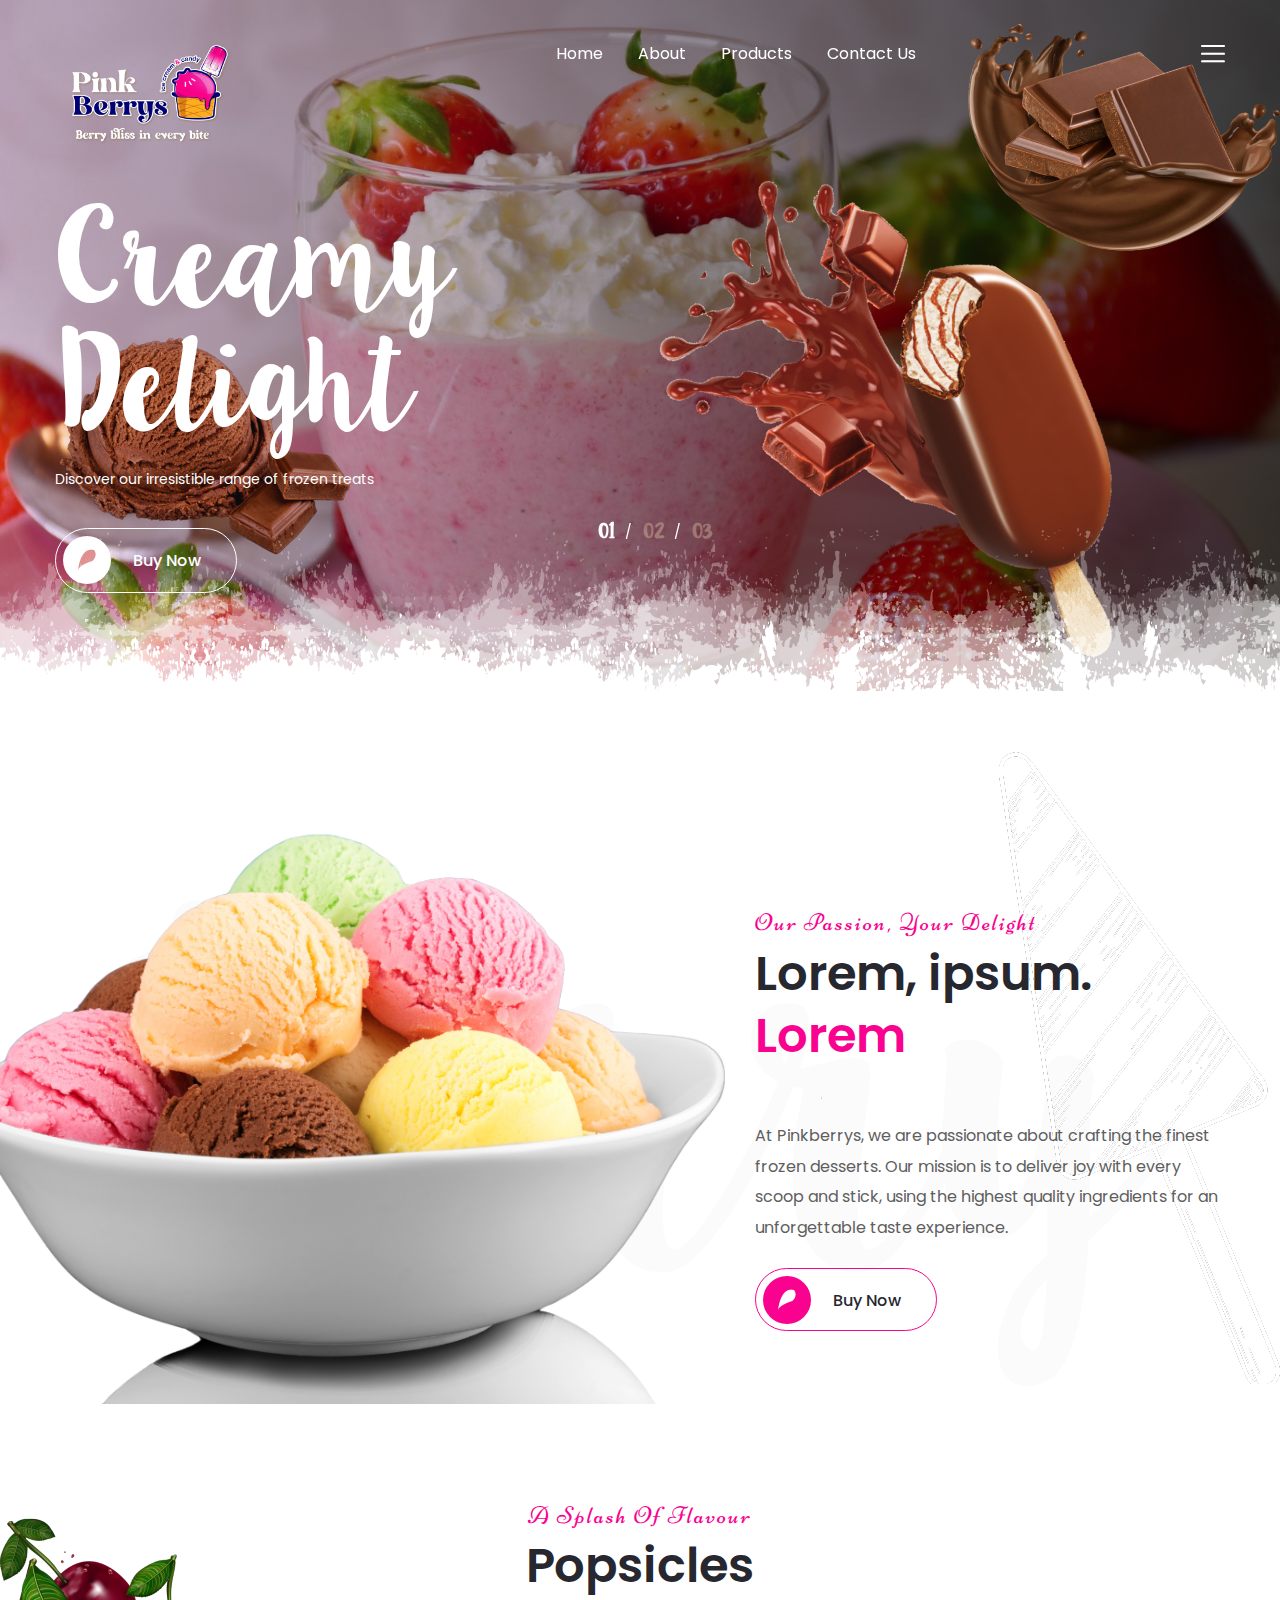
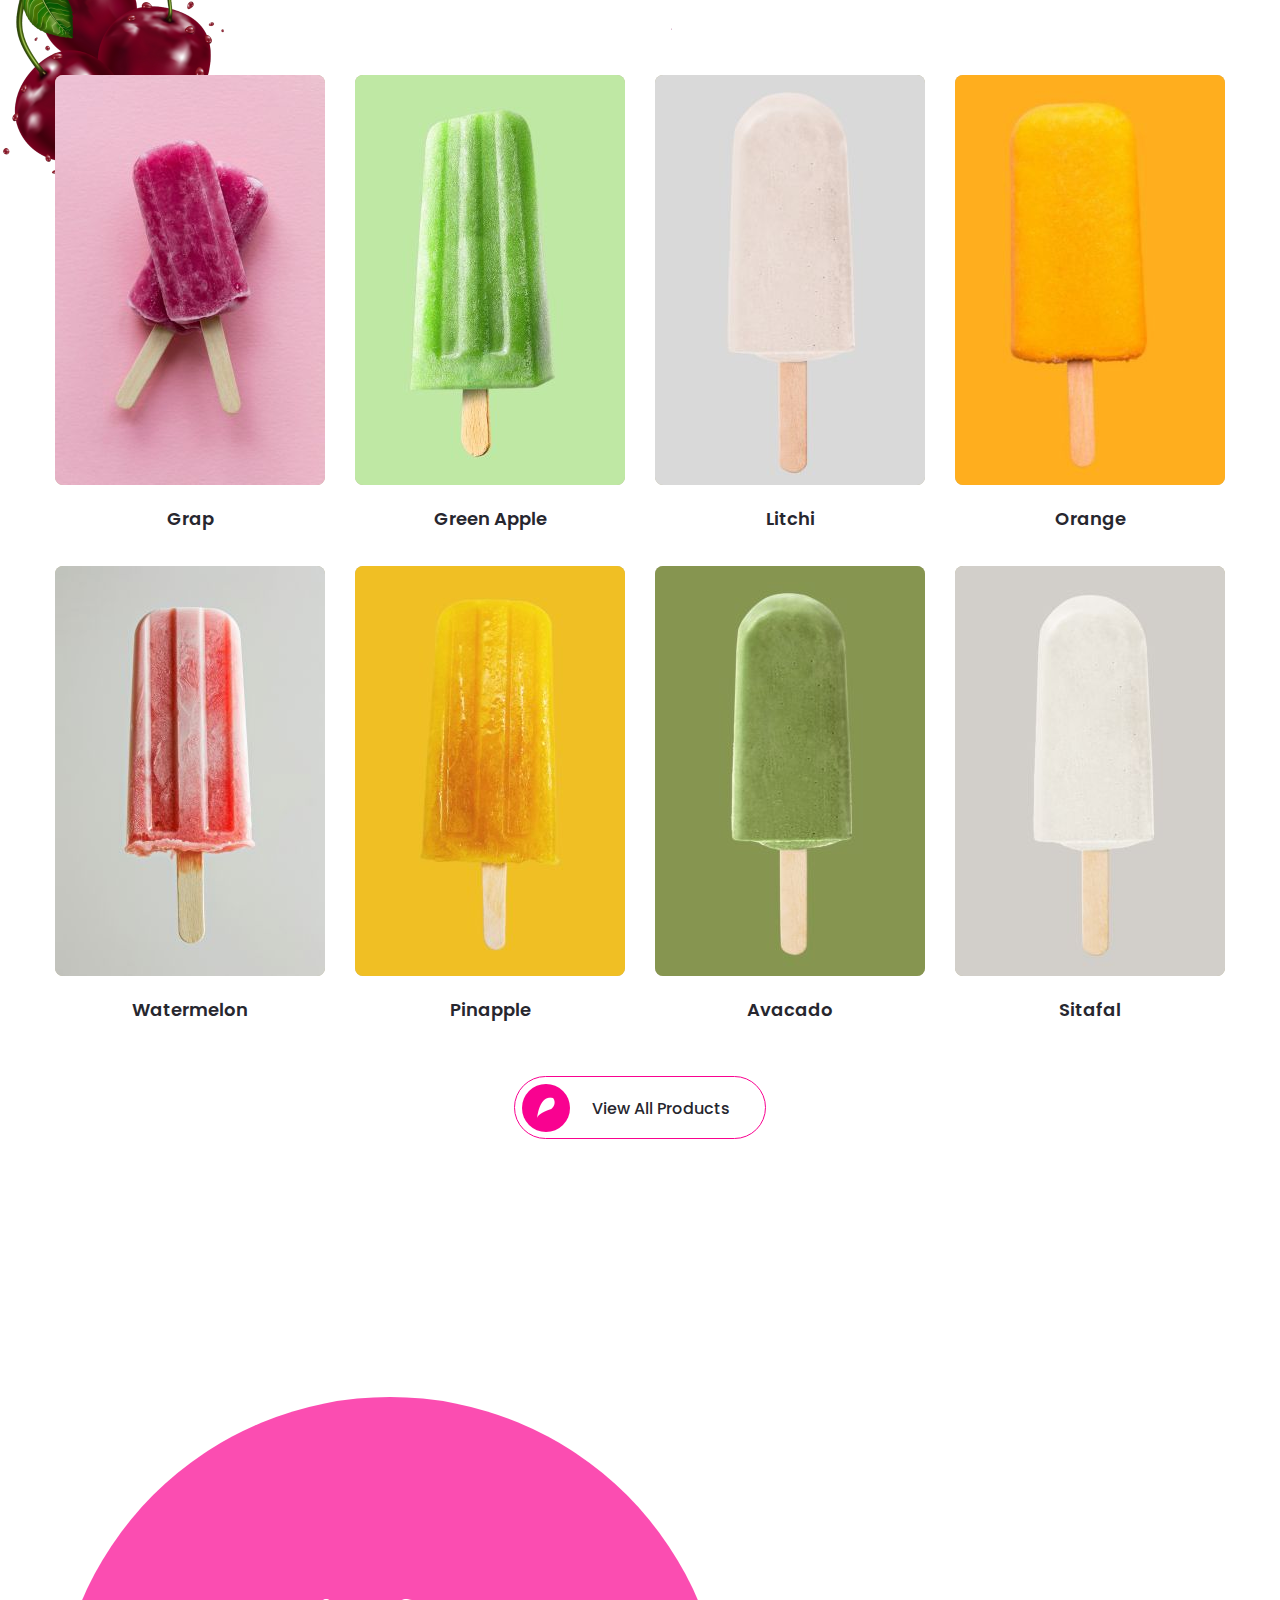
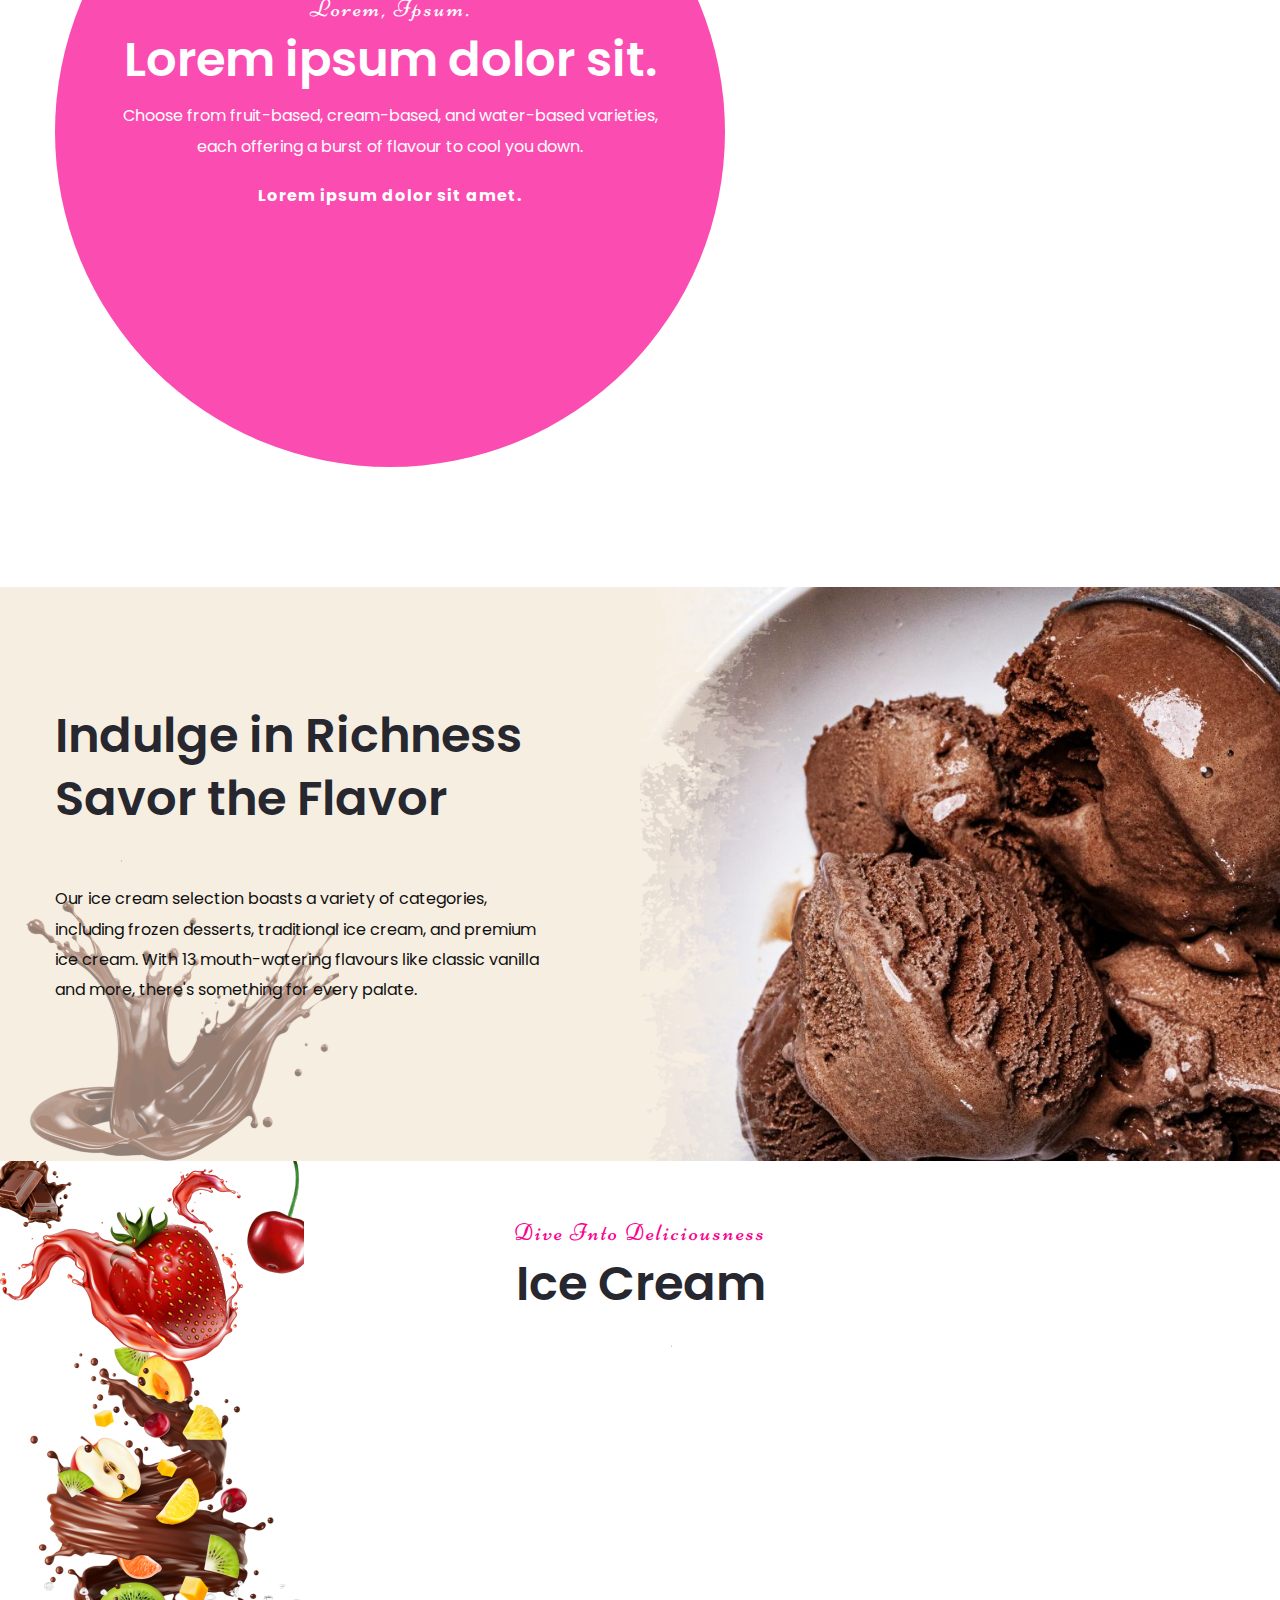
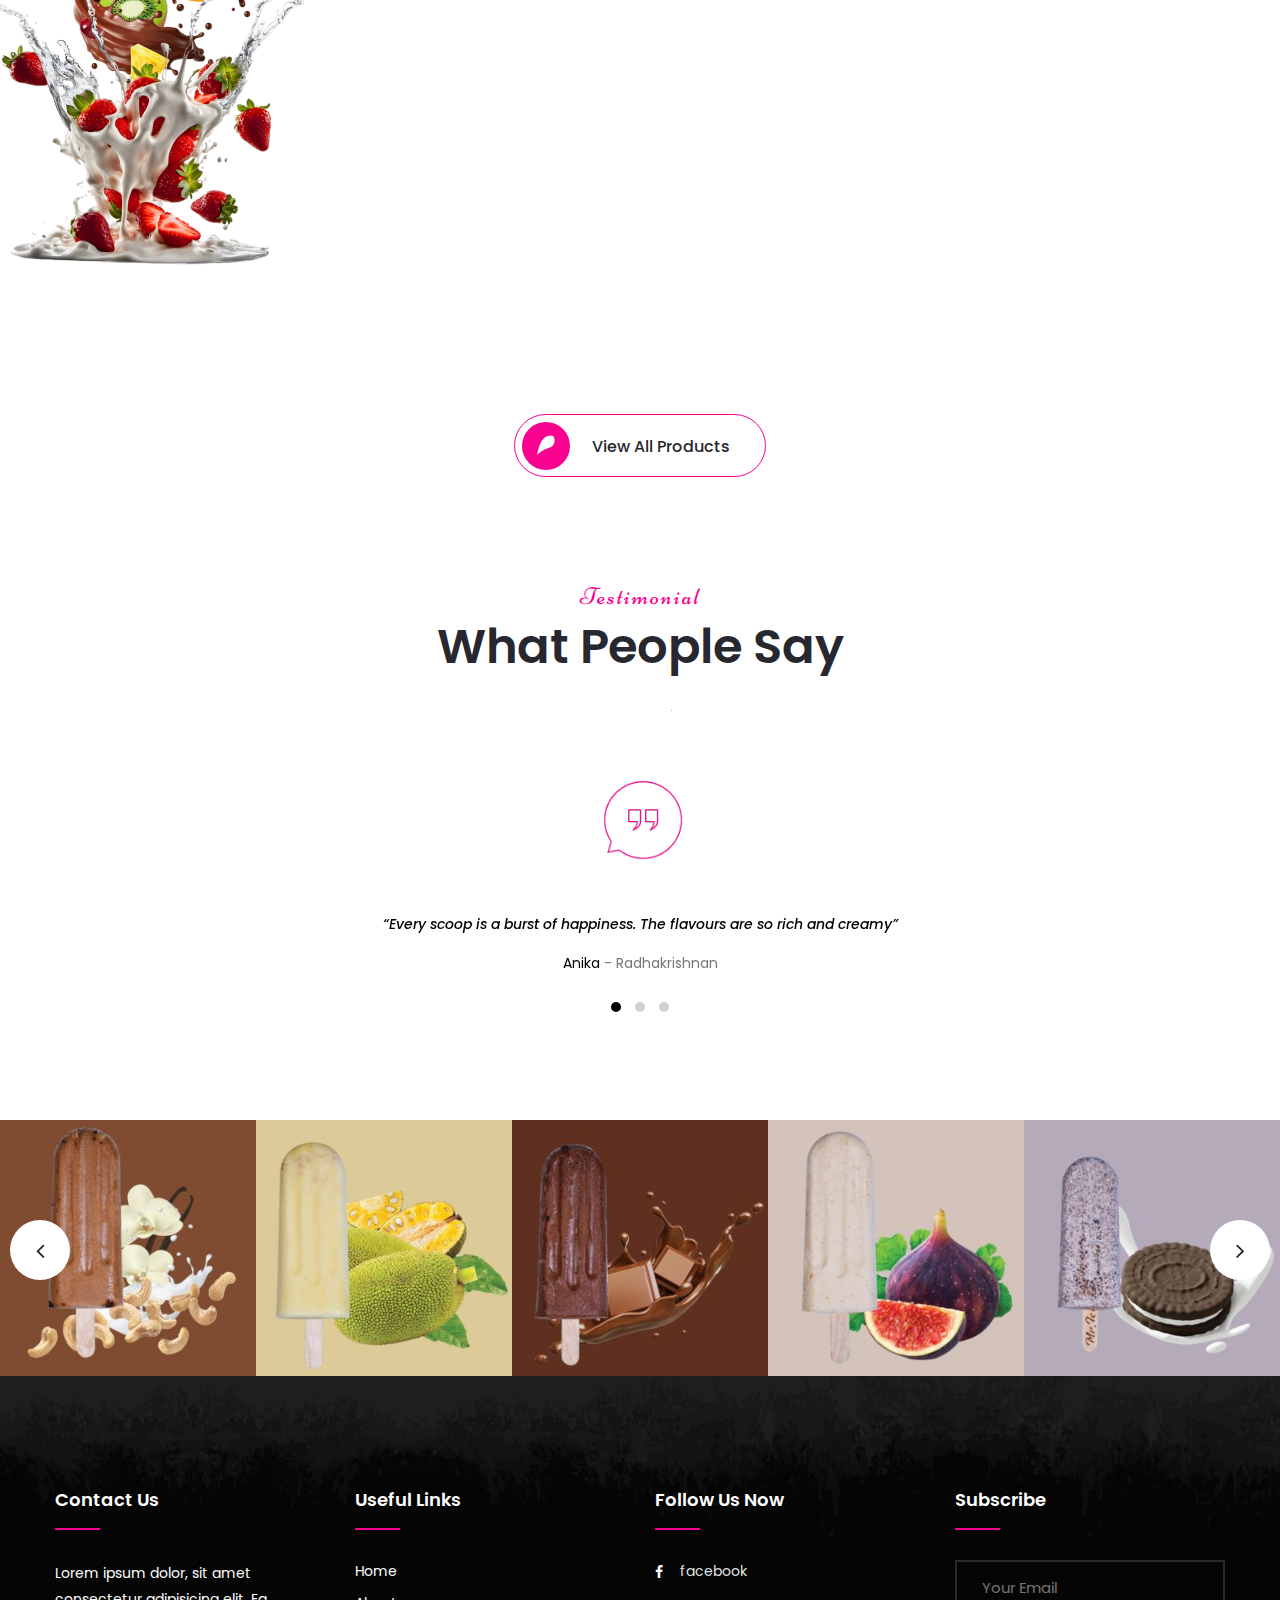
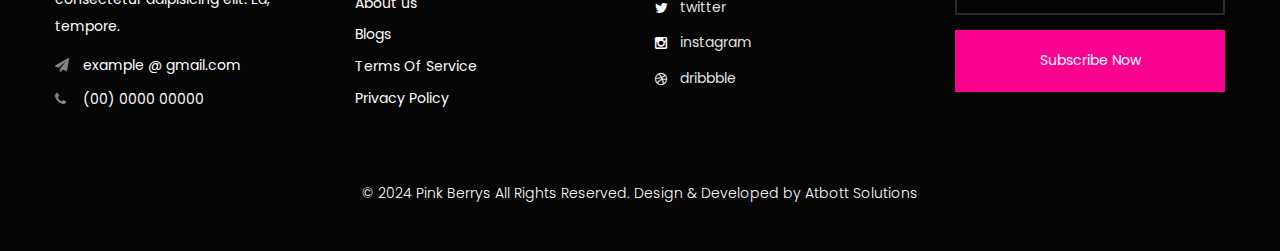
==== commit dbe6a6dc: "product page" ====
--- a/index.html
+++ b/index.html
@@ -55,52 +55,9 @@
 						
 						<div class="navbar-collapse collapse clearfix" id="navbarSupportedContent">
 							<ul class="navigation clearfix">
-								<li class="current dropdown"><a href="index.html">Home</a>
-									<!-- <ul>
-										<li><a href="index.html">Homepage One</a></li>
-										<li><a href="index-2.html">Homepage Two</a></li>
-										<li><a href="index-3.html">Homepage Three</a></li>
-										<li><a href="index-4.html">Homepage Four</a></li>
-										<li class="dropdown"><a href="#">Header Styles</a>
-											<ul>
-												<li><a href="index.html">Header Style One</a></li>
-												<li><a href="index-2.html">Header Style Two</a></li>
-												<li><a href="index-3.html">Header Style Three</a></li>
-												<li><a href="index-3.html">Header Style Four</a></li>
-											</ul>
-										</li>
-									</ul> -->
-								</li>
-								<li class="dropdown"><a href="about.html">About</a>
-									<!-- <ul>
-										<li><a href="about.html">About Us</a></li>
-										<li><a href="team.html">Team</a></li>
-										<li><a href="restaurant.html">Restaurant</a></li>
-									</ul> -->
-								</li>
-								<li class="dropdown"><a href="menu.html">Menu</a>
-									<!-- <ul>
-										<li><a href="menu.html">Menu</a></li>
-										<li><a href="milkshake.html">Milk Shake</a></li>
-										<li><a href="frappe.html">Frappe</a></li>
-										<li><a href="boba-tea.html">Boba Tea</a></li>
-										<li><a href="slushy.html">Slushy</a></li>
-									</ul> -->
-								</li>
-								<!-- <li class="dropdown"><a href="#">Gallery</a>
-									<ul>
-										<li><a href="gallery.html">Gallery</a></li>
-										<li><a href="gallery-2.html">Gallery 02</a></li>
-									</ul>
-								</li> -->
-								<!-- <li class="dropdown"><a href="#">Blog</a>
-									<ul>
-										<li><a href="blog-classic.html">Blog Classic</a></li>
-										<li><a href="news-detail.html">Blog Single</a></li>
-										<li><a href="news-detail-2.html">Blog Single 02</a></li>
-										<li><a href="not-found.html">Not Found</a></li>
-									</ul>
-								</li> -->
+								<li class="current dropdown"><a href="index.html">Home</a></li>
+								<li class="dropdown"><a href="about.html">About</a></li>
+								<li class="dropdown"><a href="product.html">Products</a></li>
 								<li><a href="contact.html">Contact us</a></li>
 							</ul>
 						</div>
@@ -108,10 +65,6 @@
 					
 					<!-- Main Menu End-->
 					<div class="outer-box clearfix">
-						
-						<!-- Search Btn -->
-						<!-- <div class="search-box-btn search-box-outer"><span class="icon fa fa-search"></span></div> -->
-						
 						<!-- Nav Btn -->
 						<div class="nav-btn navSidebar-button"><span class="icon flaticon-menu-2"></span></div>
 							
@@ -433,7 +386,7 @@
 				<div class="beverage-block col-xl-3 col-lg-4 col-md-6 col-sm-12">
 					<div class="inner-box">
 						<div class="image">
-							<a href="#"><img src="images/resource/water-leamon.jpg" alt="" /></a>
+							<a href="#"><img src="images/resource/watermelon.jpg" alt="" /></a>
 						</div>
 						<div class="lower-content">
 							<h6><a href="#">Watermelon</a></h6>
@@ -485,7 +438,7 @@
 			
 			<!-- Button Box -->
 			<div class="button-box text-center">
-				<a href="#" class="theme-btn btn-style-two clearfix"><span class="icon"></span>View All Products</a>
+				<a href="product.html" class="theme-btn btn-style-two clearfix"><span class="icon"></span>View All Products</a>
 			</div>
 			
 		</div>
@@ -520,88 +473,7 @@
 		</div>
 	</section>
 	<!-- End Deal Section -->
-	
-	<!-- Recipe Section -->
-    <!-- <section class="recipe-section">
-		<div class="section-text">yummy</div>
-		<div class="icon-layer-one" style="background-image: url(images/icons/icon-1.png)"></div>
-		<div class="icon-layer-two" style="background-image: url(images/icons/icon-2.png)"></div>
-		<div class="icon-layer-three" style="background-image: url(images/icons/icon-3.png)"></div>
-		<div class="auto-container">
-			
-			<div class="sec-title centered">
-				<div class="title">Best for You</div>
-				<h2>Detox Smoothie Recipe</h2>
-				<div class="separate"></div>
-			</div>
-			<div class="inner-container">
-				<div class="circle-layer" style="background-image: url(images/icons/circles.png)"></div>
-				<div class="row clearfix">
-				
-					
-					<div class="left-column col-lg-5 col-md-6 col-sm-12">
-						<div class="inner-column">
-						
-							
-							<div class="recipe-block">
-								<div class="inner-box">
-									<div class="icon"><img src="images/resource/recipe-1.png" alt="" /></div>
-									<h6><a href="menu.html">Cucumber</a></h6>
-									<div class="text">Us percipit urbanitas referrentur ea. Mei at numquam molestiae</div>
-								</div>
-							</div>
-							
-							
-							<div class="recipe-block">
-								<div class="inner-box">
-									<div class="icon"><img src="images/resource/recipe-2.png" alt="" /></div>
-									<h6><a href="menu.html">Apple</a></h6>
-									<div class="text">Us percipit urbanitas referrentur ea. Mei at numquam molestiae</div>
-								</div>
-							</div>
-							
-						</div>
-					</div>
-					
-					
-					<div class="image-column col-lg-2 col-md-12 col-sm-12">
-						<div class="inner-column">
-							<div class="image">
-								<img src="images/resource/recipe.png" alt="" />
-							</div>
-						</div>
-					</div>
-					
-					
-					<div class="right-column col-lg-5 col-md-6 col-sm-12">
-						<div class="inner-column">
-						
-							
-							<div class="recipe-block style-two">
-								<div class="inner-box">
-									<div class="icon"><img src="images/resource/recipe-3.png" alt="" /></div>
-									<h6><a href="menu.html">Lemon</a></h6>
-									<div class="text">Us percipit urbanitas referrentur ea. Mei at numquam molestiae</div>
-								</div>
-							</div>
-							
-							
-							<div class="recipe-block style-two">
-								<div class="inner-box">
-									<div class="icon"><img src="images/resource/recipe-4.png" alt="" /></div>
-									<h6><a href="menu.html">Fresh Water</a></h6>
-									<div class="text">Us percipit urbanitas referrentur ea. Mei at numquam molestiae</div>
-								</div>
-							</div>
-						</div>
-					</div>
-					
-				</div>
-			</div>
-		</div>
-	</section> -->
-	<!-- End Recipe Section -->
-	
+
 	<!-- Fluid Section One -->
     <section class="fluid-section-one">
     	<div class="outer-container clearfix">
@@ -735,6 +607,10 @@
 			</div>
 		</div>
 	</section>
+	<!-- Button Box -->
+	<div class="button-box text-center">
+		<a href="product.html" class="theme-btn btn-style-two clearfix"><span class="icon"></span>View All Products</a>
+	</div>
 	<!-- End News Section -->
 	
 	<!-- Testimonial Section -->
--- a/css/style.css
+++ b/css/style.css
@@ -4983,7 +4983,7 @@
 	position:relative;
 	width:100%;
 	display:block;
-	filter: grayscale(100%);
+	/* filter: grayscale(100%); */
 	-webkit-transition: all 500ms ease;
 	-moz-transition: all 500ms ease;
 	-ms-transition: all 500ms ease;
@@ -4991,9 +4991,9 @@
 	transition: all 500ms ease;
 }
 
-.staff-block .inner-box:hover .image img{
+/* .staff-block .inner-box:hover .image img{
 	filter: grayscale(0%);
-}
+} */
 
 .staff-block .inner-box .image .overlay-box{
 	position:absolute;
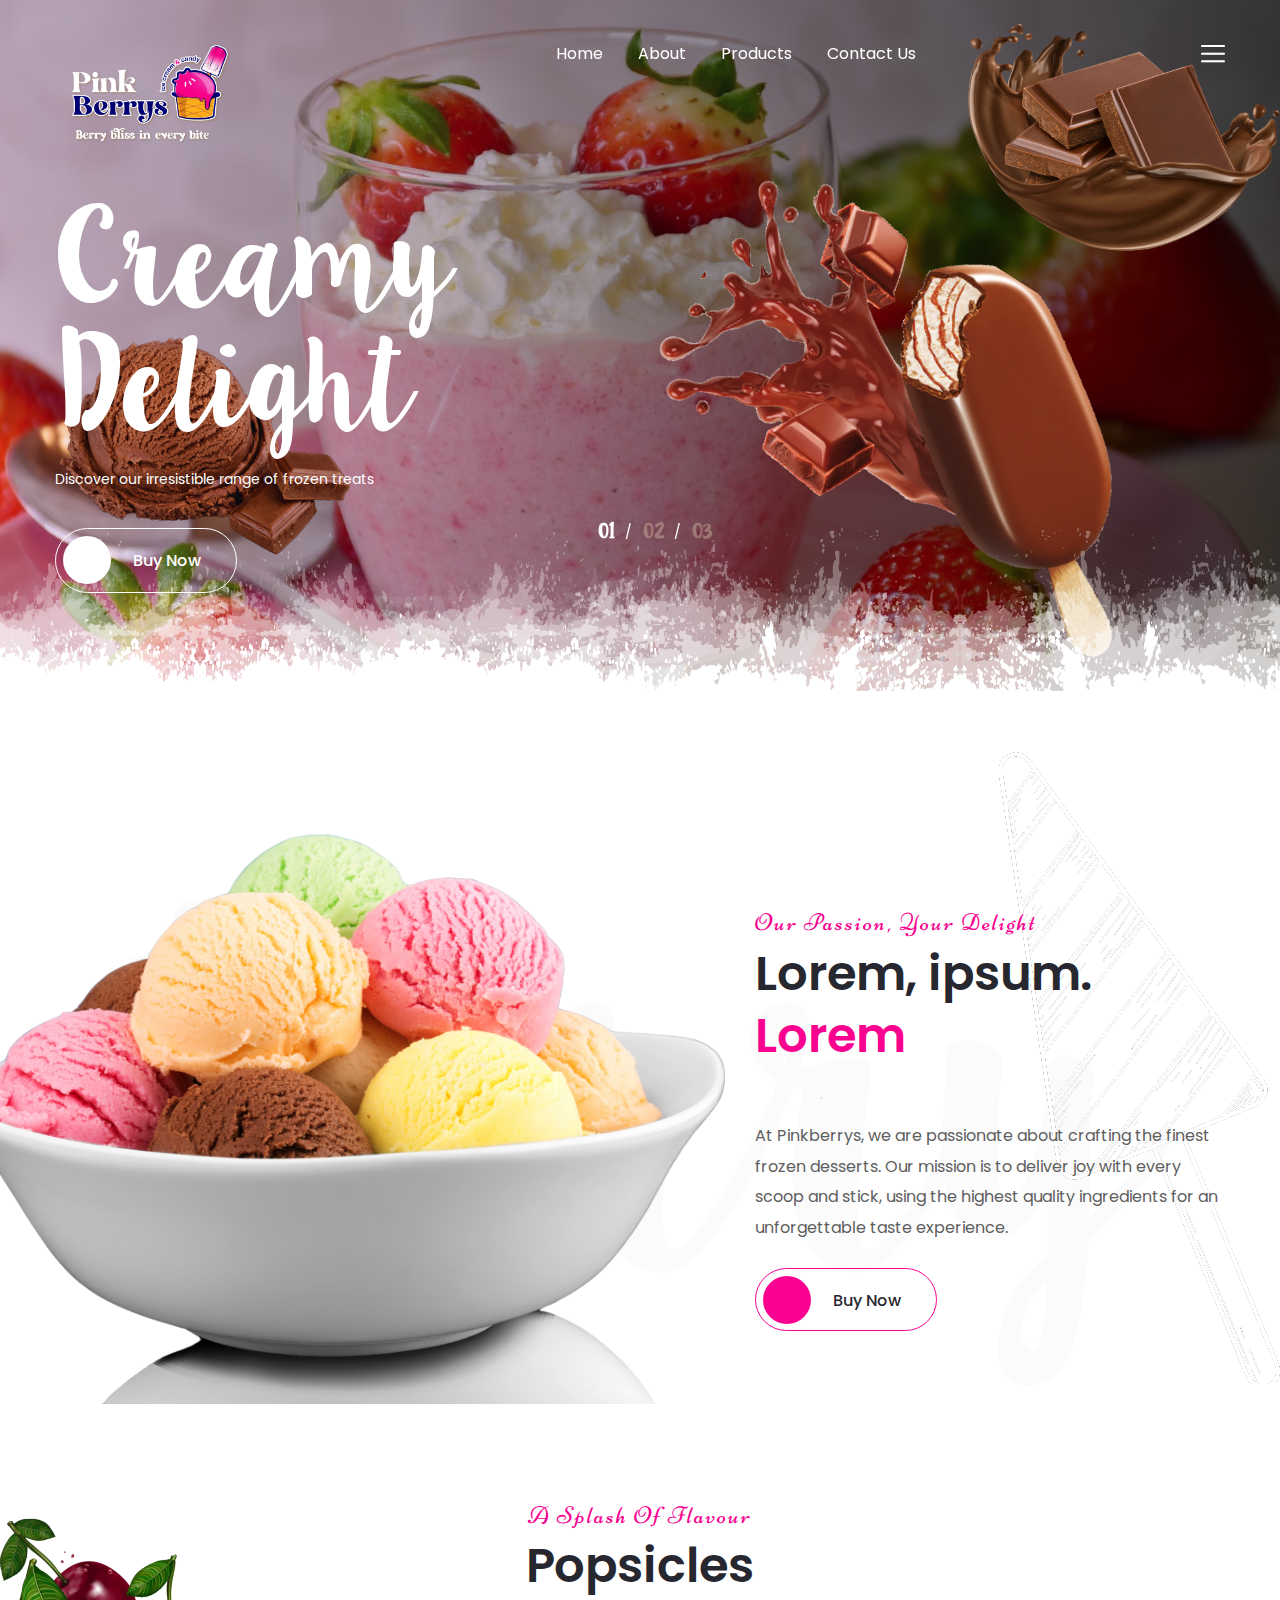
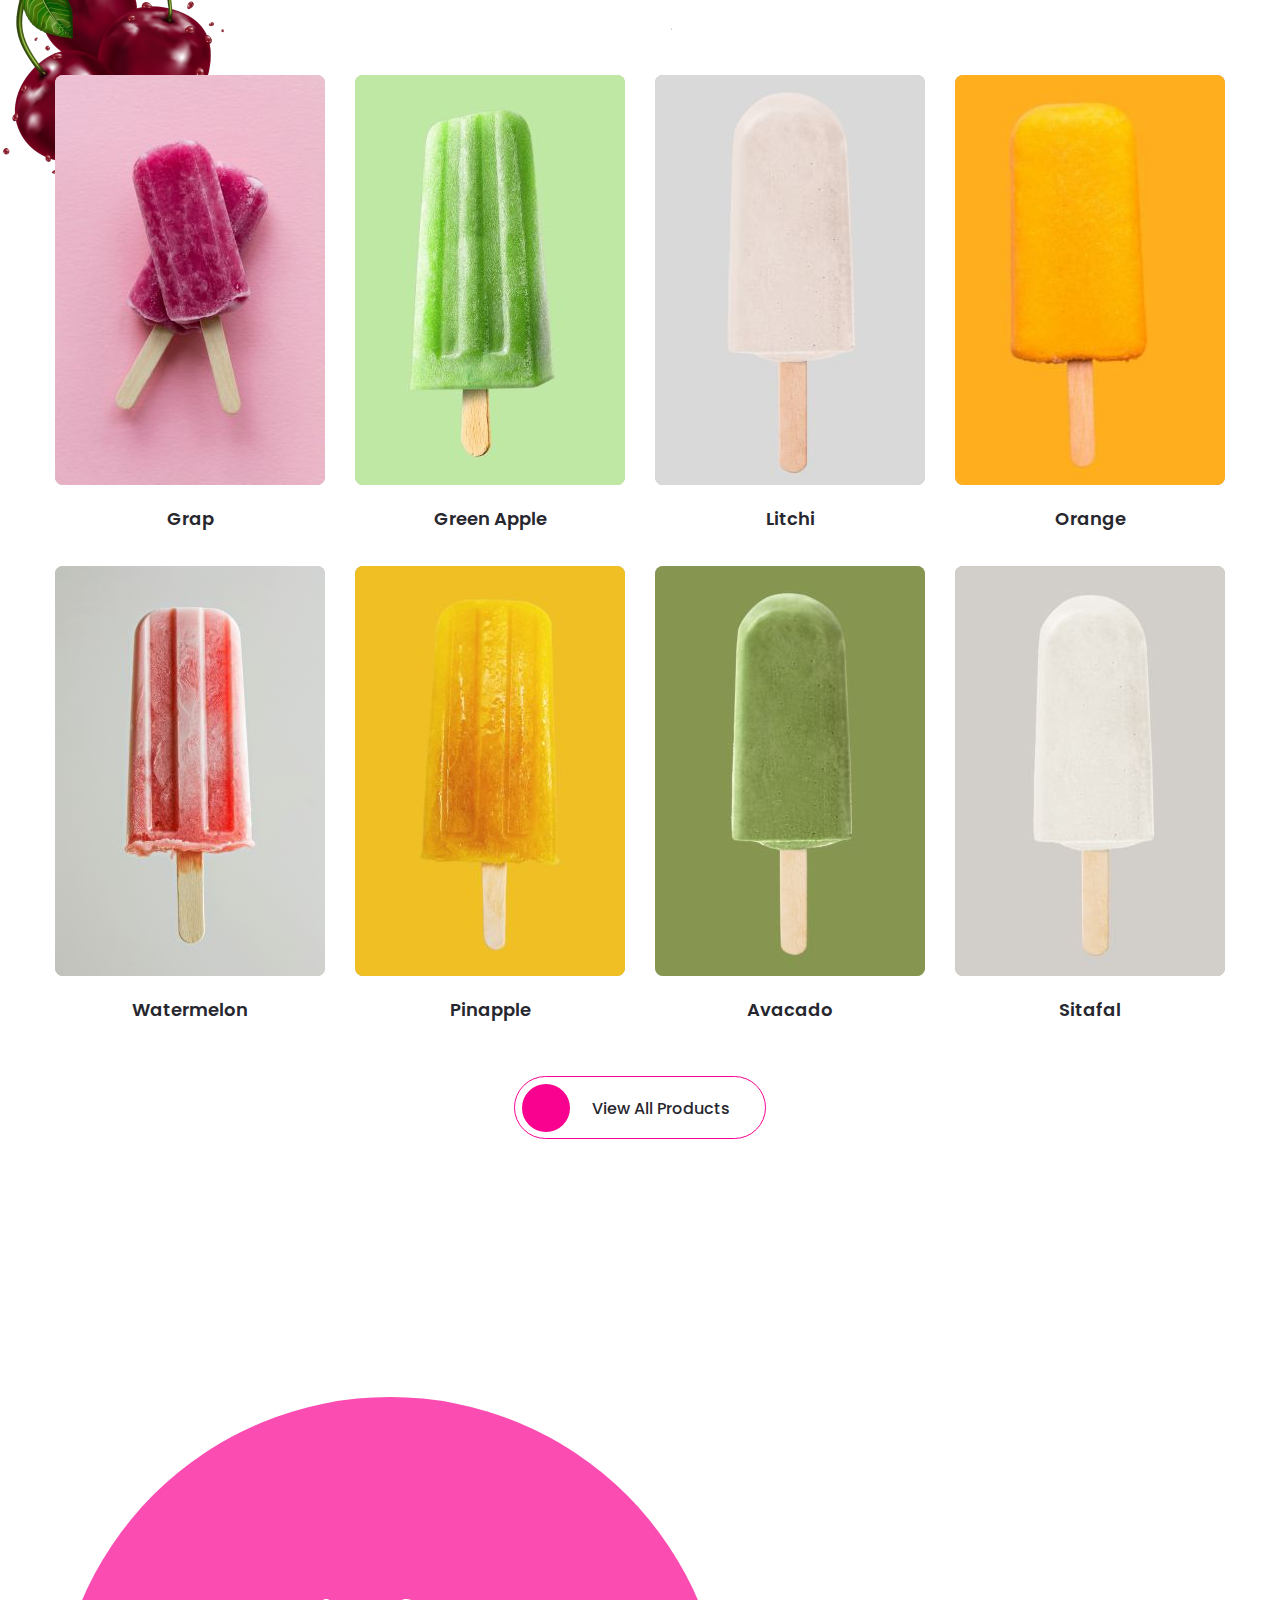
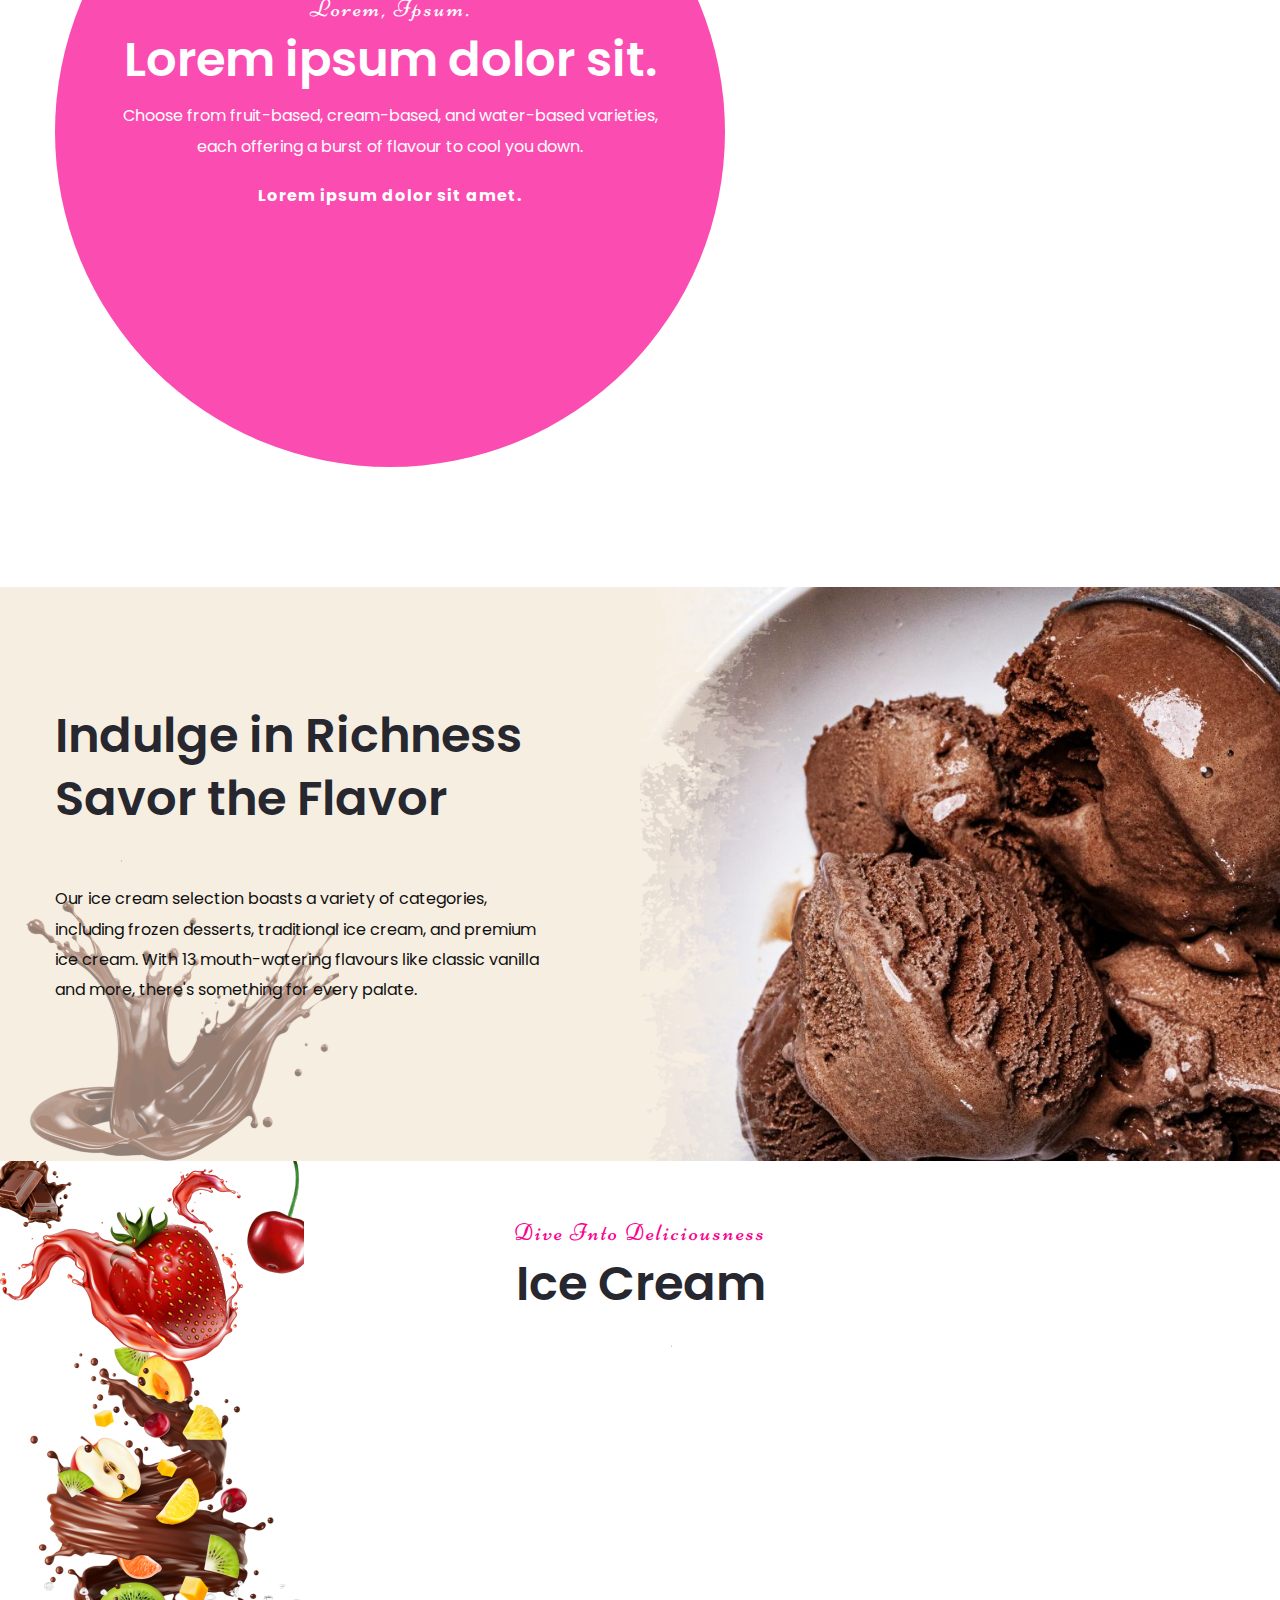
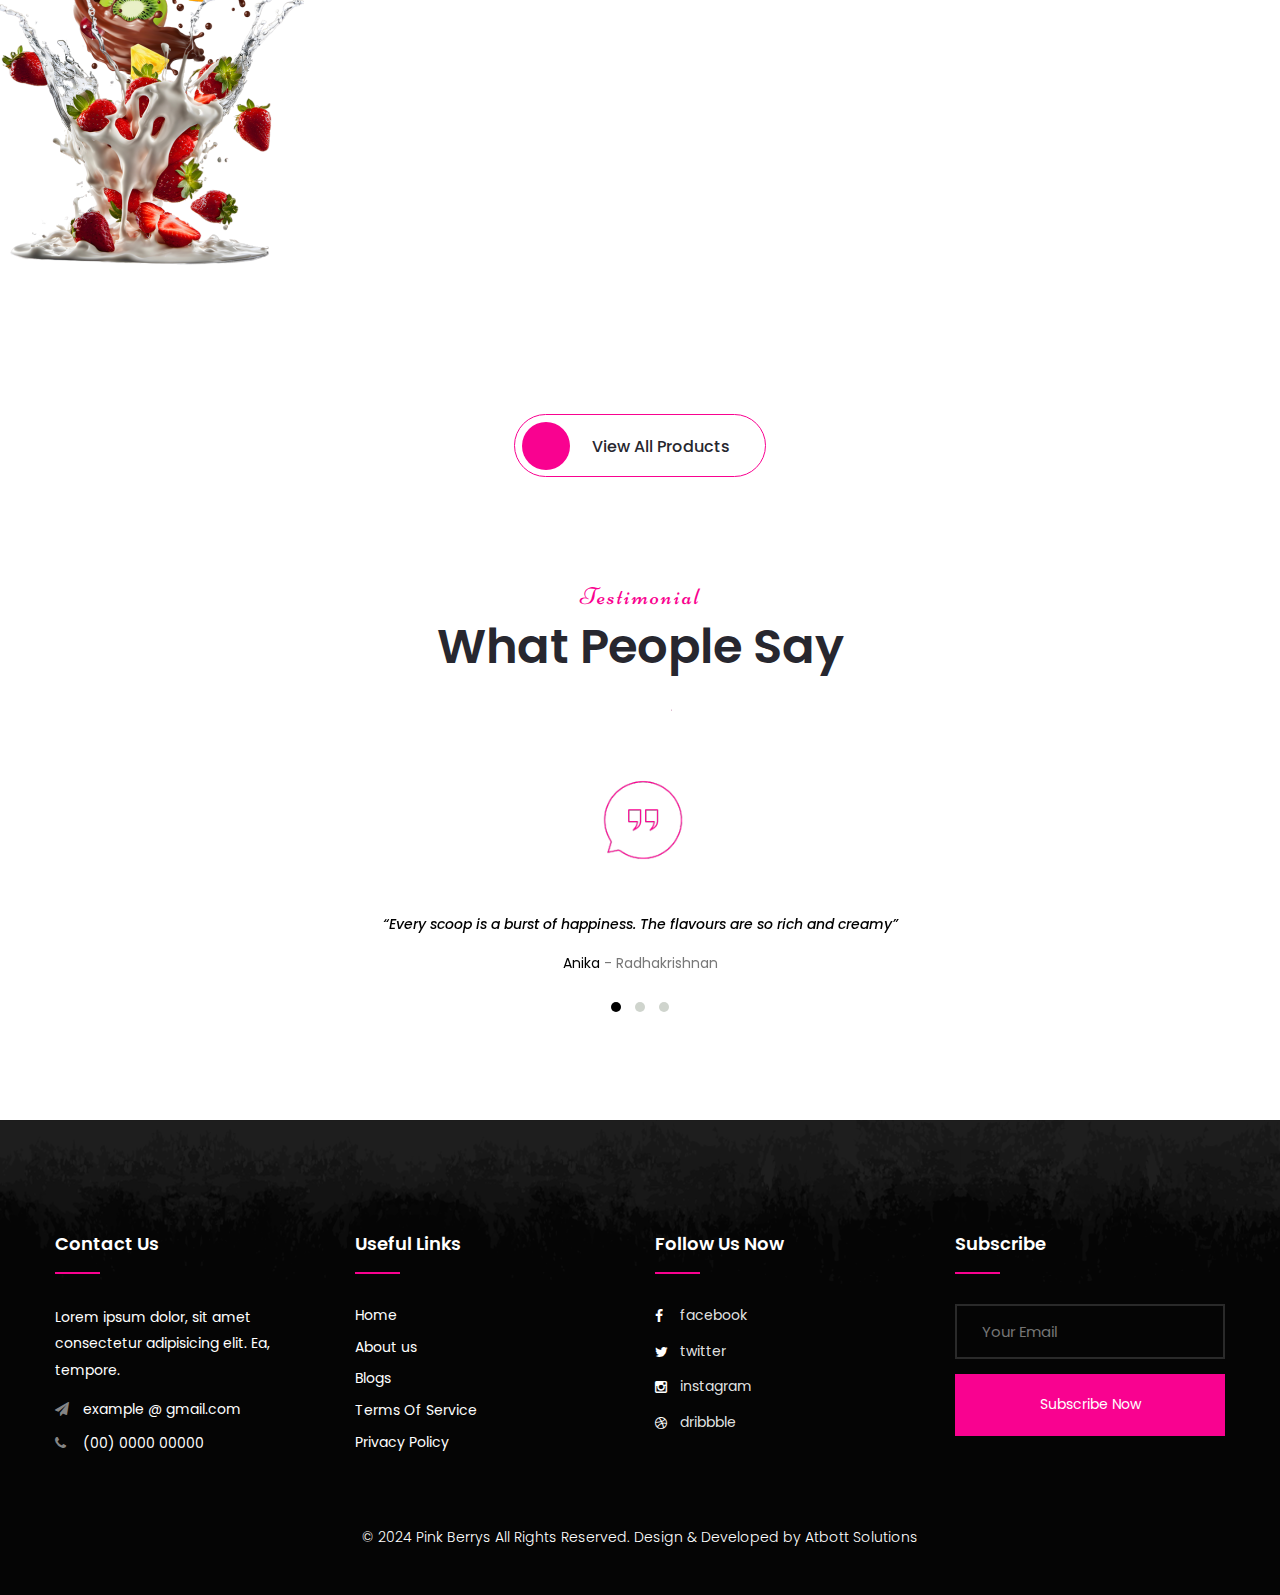
==== commit ebb47cb8: "final befor" ====
--- a/index.html
+++ b/index.html
@@ -55,9 +55,14 @@
 						
 						<div class="navbar-collapse collapse clearfix" id="navbarSupportedContent">
 							<ul class="navigation clearfix">
-								<li class="current dropdown"><a href="index.html">Home</a></li>
-								<li class="dropdown"><a href="about.html">About</a></li>
-								<li class="dropdown"><a href="product.html">Products</a></li>
+								<li class="current"><a href="index.html">Home</a></li>
+								<li class=""><a href="about.html">About</a></li>
+								<li class="dropdown"><a href="#">Products</a>
+									<ul>
+										<li><a href="popsicles.html">Popsicles</a></li>
+										<li><a href="premium-ice-cream.html">Premium Ice Cream</a></li>
+									</ul>
+								</li>
 								<li><a href="contact.html">Contact us</a></li>
 							</ul>
 						</div>
@@ -671,16 +676,16 @@
 	
 	
 	<!-- Gallery Section -->
-    <section class="gallery-section">
+    <!-- <section class="gallery-section">
 		<div class="outer-container">
 			<div class="gallery-carousel owl-carousel owl-theme">
 				
-				<!-- Gallery Block -->
+				
 				<div class="gallery-block">
 					<div class="inner-box">
 						<figure class="image-box">
 							<img src="images/gallery/1.jpg" alt="">
-							<!-- Overlay Box -->
+						
 							<div class="overlay-box">
 								<div class="overlay-inner">
 									<div class="content">
@@ -692,12 +697,12 @@
 					</div>
 				</div>
 				
-				<!-- Gallery Block -->
+				
 				<div class="gallery-block">
 					<div class="inner-box">
 						<figure class="image-box">
 							<img src="images/gallery/2.jpg" alt="">
-							<!-- Overlay Box -->
+							
 							<div class="overlay-box">
 								<div class="overlay-inner">
 									<div class="content">
@@ -709,12 +714,12 @@
 					</div>
 				</div>
 				
-				<!-- Gallery Block -->
+				
 				<div class="gallery-block">
 					<div class="inner-box">
 						<figure class="image-box">
 							<img src="images/gallery/3.jpg" alt="">
-							<!-- Overlay Box -->
+							
 							<div class="overlay-box">
 								<div class="overlay-inner">
 									<div class="content">
@@ -726,12 +731,12 @@
 					</div>
 				</div>
 				
-				<!-- Gallery Block -->
+				
 				<div class="gallery-block">
 					<div class="inner-box">
 						<figure class="image-box">
 							<img src="images/gallery/4.jpg" alt="">
-							<!-- Overlay Box -->
+							
 							<div class="overlay-box">
 								<div class="overlay-inner">
 									<div class="content">
@@ -743,12 +748,12 @@
 					</div>
 				</div>
 				
-				<!-- Gallery Block -->
+				
 				<div class="gallery-block">
 					<div class="inner-box">
 						<figure class="image-box">
 							<img src="images/gallery/5.jpg" alt="">
-							<!-- Overlay Box -->
+							
 							<div class="overlay-box">
 								<div class="overlay-inner">
 									<div class="content">
@@ -760,12 +765,12 @@
 					</div>
 				</div>
 				
-				<!-- Gallery Block -->
+				
 				<div class="gallery-block">
 					<div class="inner-box">
 						<figure class="image-box">
 							<img src="images/gallery/1.jpg" alt="">
-							<!-- Overlay Box -->
+							
 							<div class="overlay-box">
 								<div class="overlay-inner">
 									<div class="content">
@@ -777,12 +782,12 @@
 					</div>
 				</div>
 				
-				<!-- Gallery Block -->
+				
 				<div class="gallery-block">
 					<div class="inner-box">
 						<figure class="image-box">
 							<img src="images/gallery/2.jpg" alt="">
-							<!-- Overlay Box -->
+							
 							<div class="overlay-box">
 								<div class="overlay-inner">
 									<div class="content">
@@ -794,12 +799,12 @@
 					</div>
 				</div>
 				
-				<!-- Gallery Block -->
+				
 				<div class="gallery-block">
 					<div class="inner-box">
 						<figure class="image-box">
 							<img src="images/gallery/3.jpg" alt="">
-							<!-- Overlay Box -->
+							
 							<div class="overlay-box">
 								<div class="overlay-inner">
 									<div class="content">
@@ -811,12 +816,12 @@
 					</div>
 				</div>
 				
-				<!-- Gallery Block -->
+				
 				<div class="gallery-block">
 					<div class="inner-box">
 						<figure class="image-box">
 							<img src="images/gallery/4.jpg" alt="">
-							<!-- Overlay Box -->
+							
 							<div class="overlay-box">
 								<div class="overlay-inner">
 									<div class="content">
@@ -828,12 +833,12 @@
 					</div>
 				</div>
 				
-				<!-- Gallery Block -->
+				
 				<div class="gallery-block">
 					<div class="inner-box">
 						<figure class="image-box">
 							<img src="images/gallery/5.jpg" alt="">
-							<!-- Overlay Box -->
+							
 							<div class="overlay-box">
 								<div class="overlay-inner">
 									<div class="content">
@@ -847,7 +852,7 @@
 				
 			</div>
 		</div>
-	</section>
+	</section> -->
 	<!-- End Gallery Section -->
 	
 		<!-- Main Footer -->
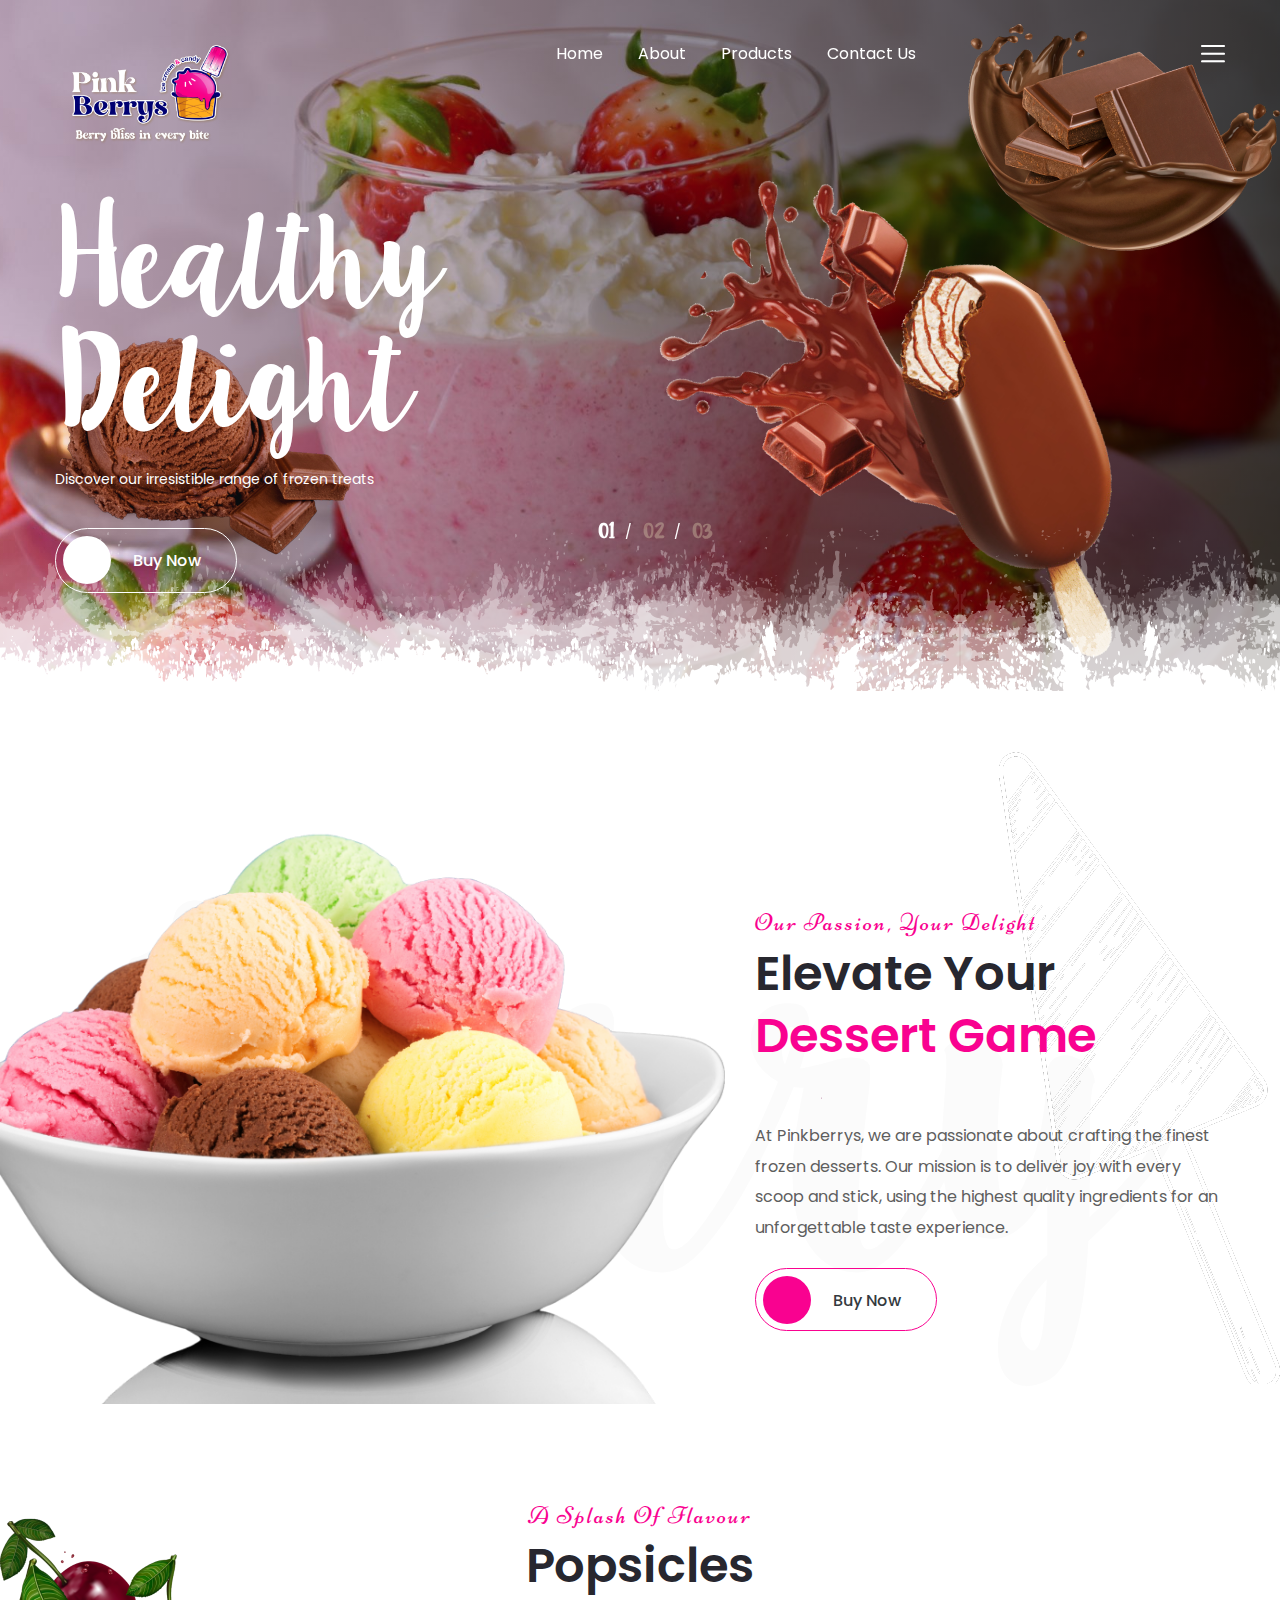
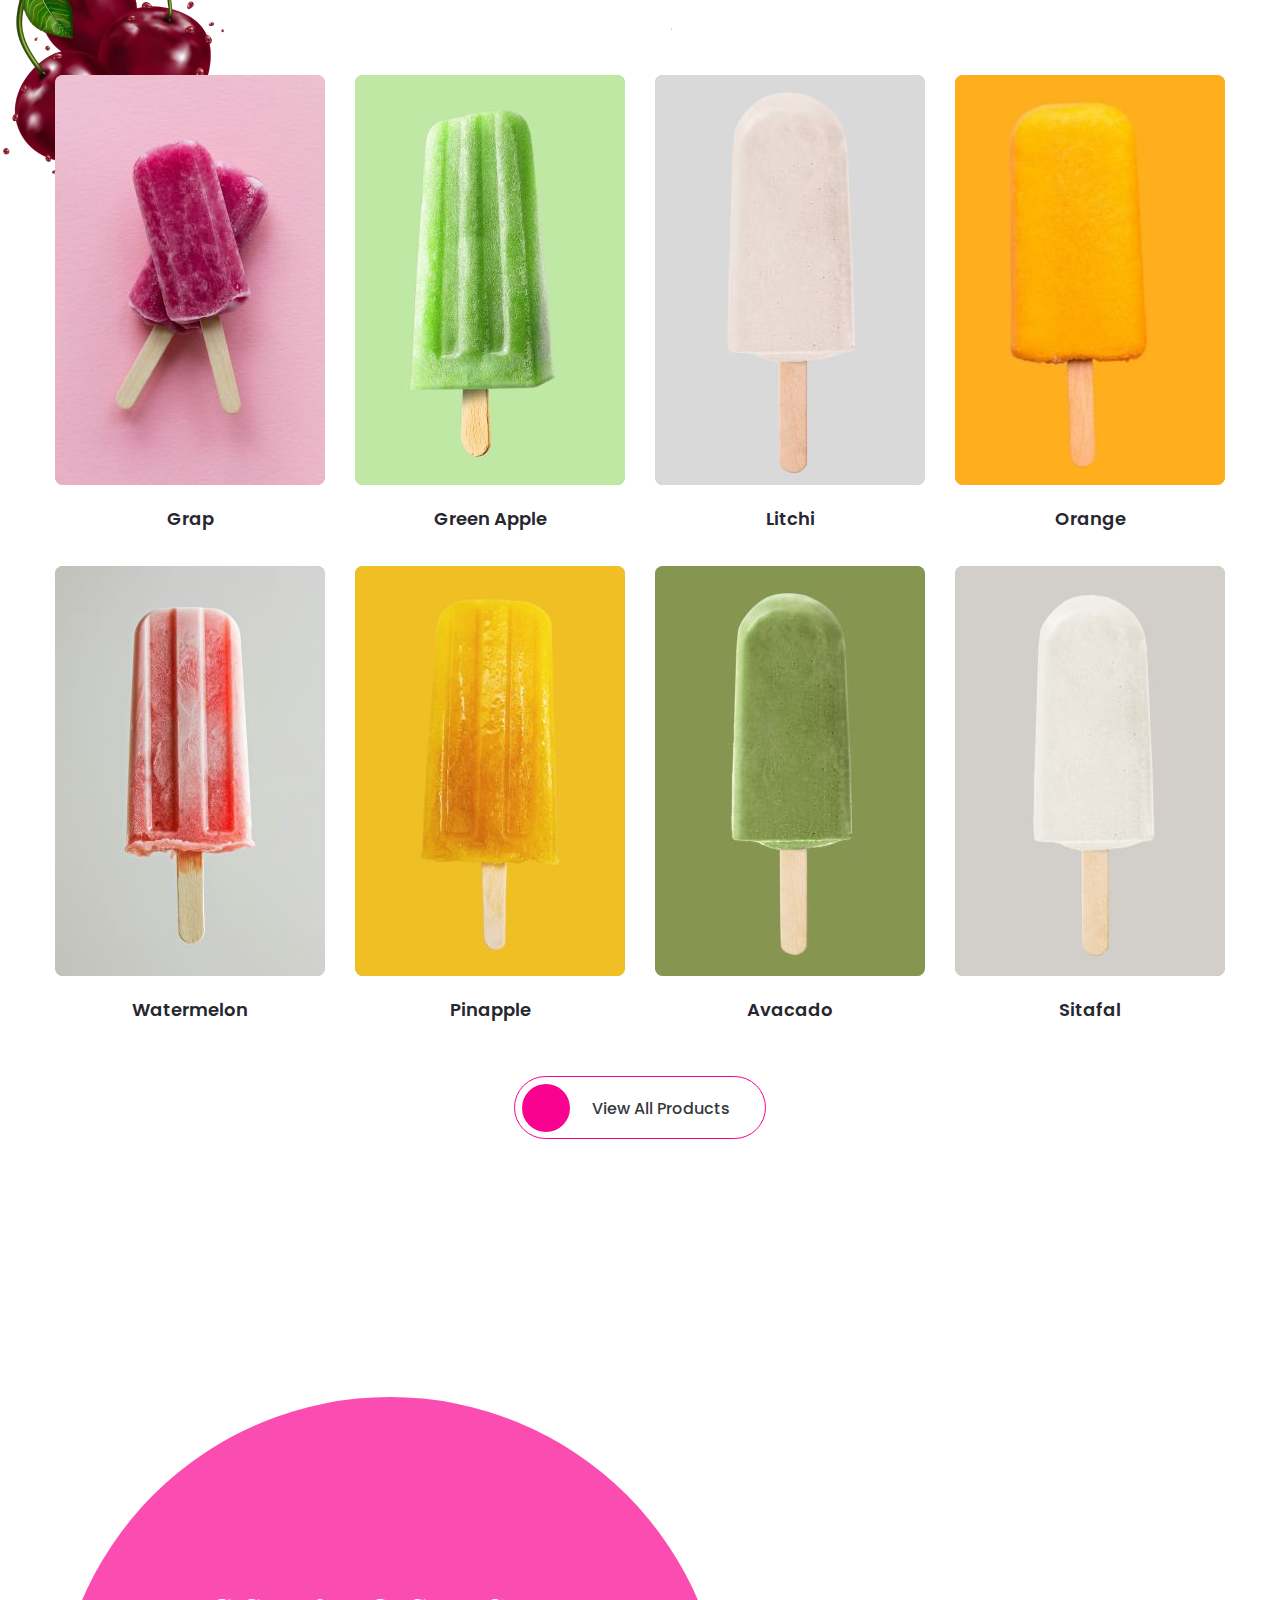
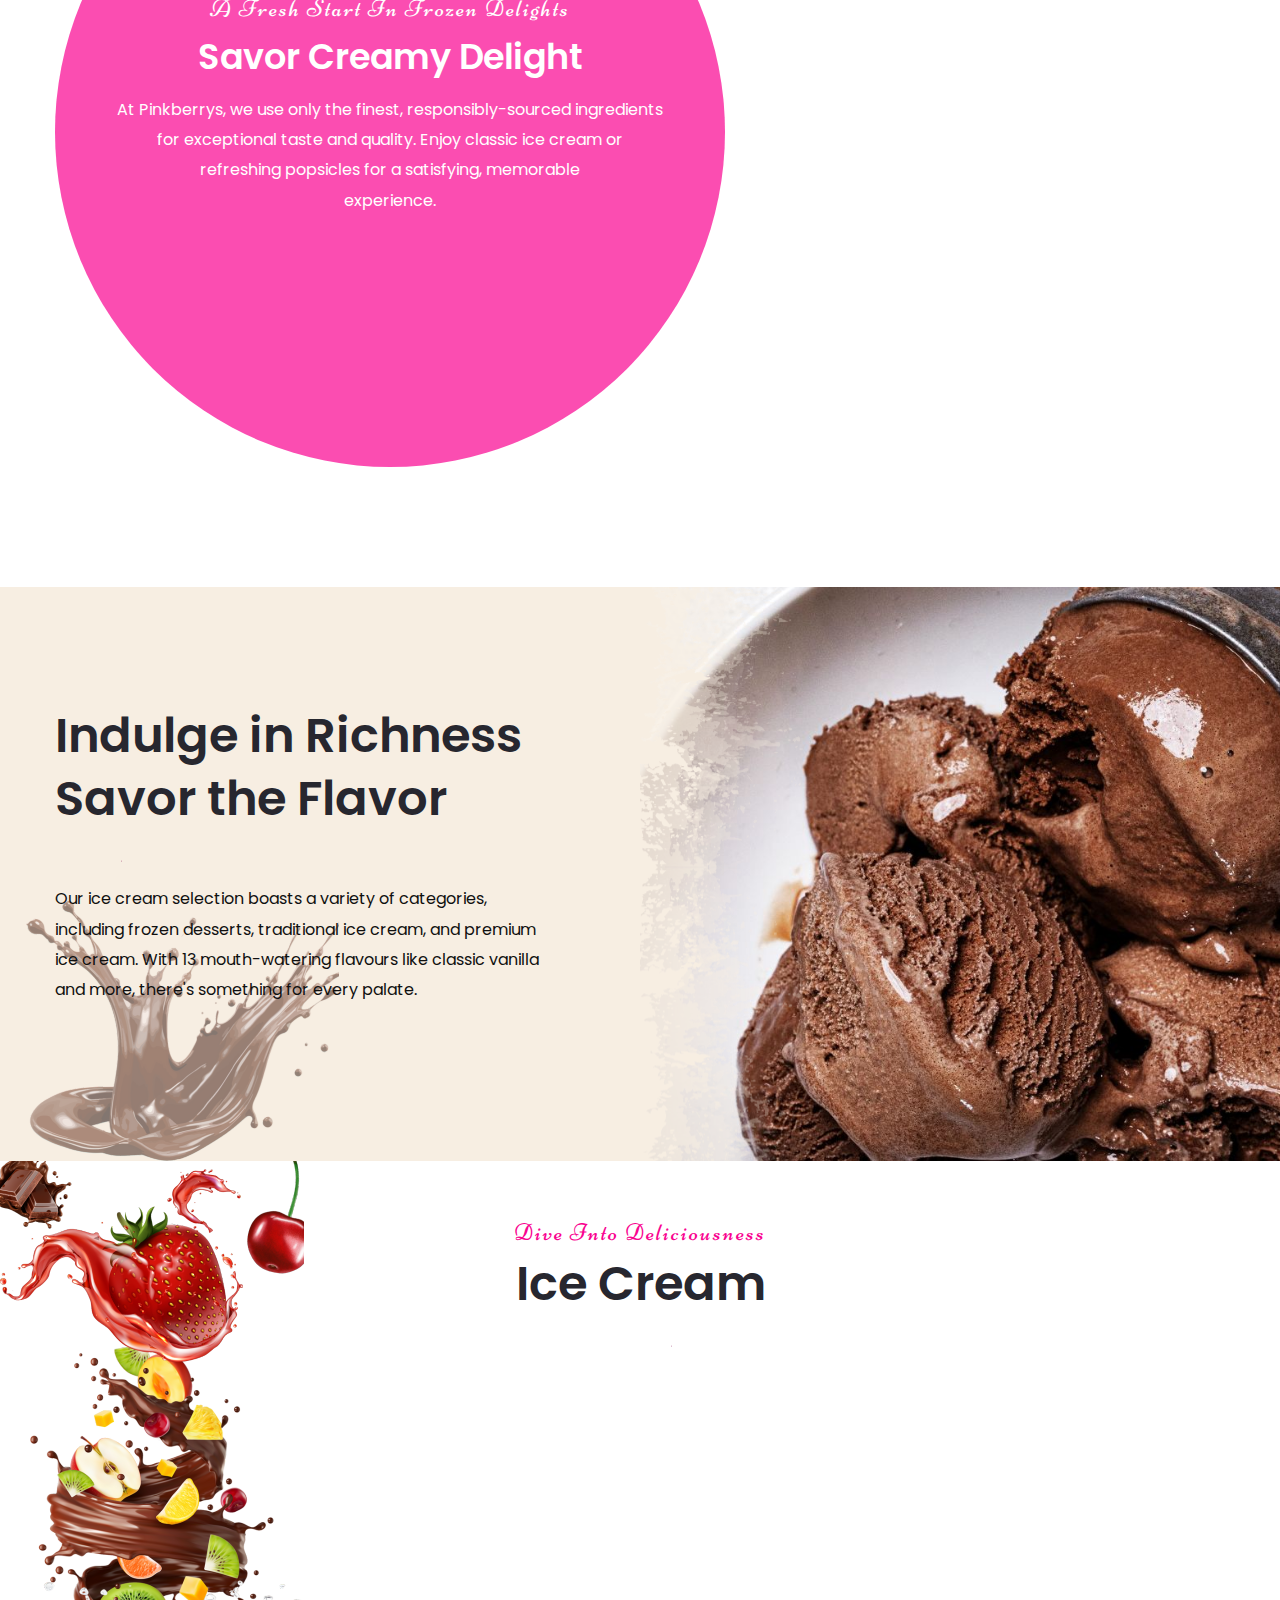
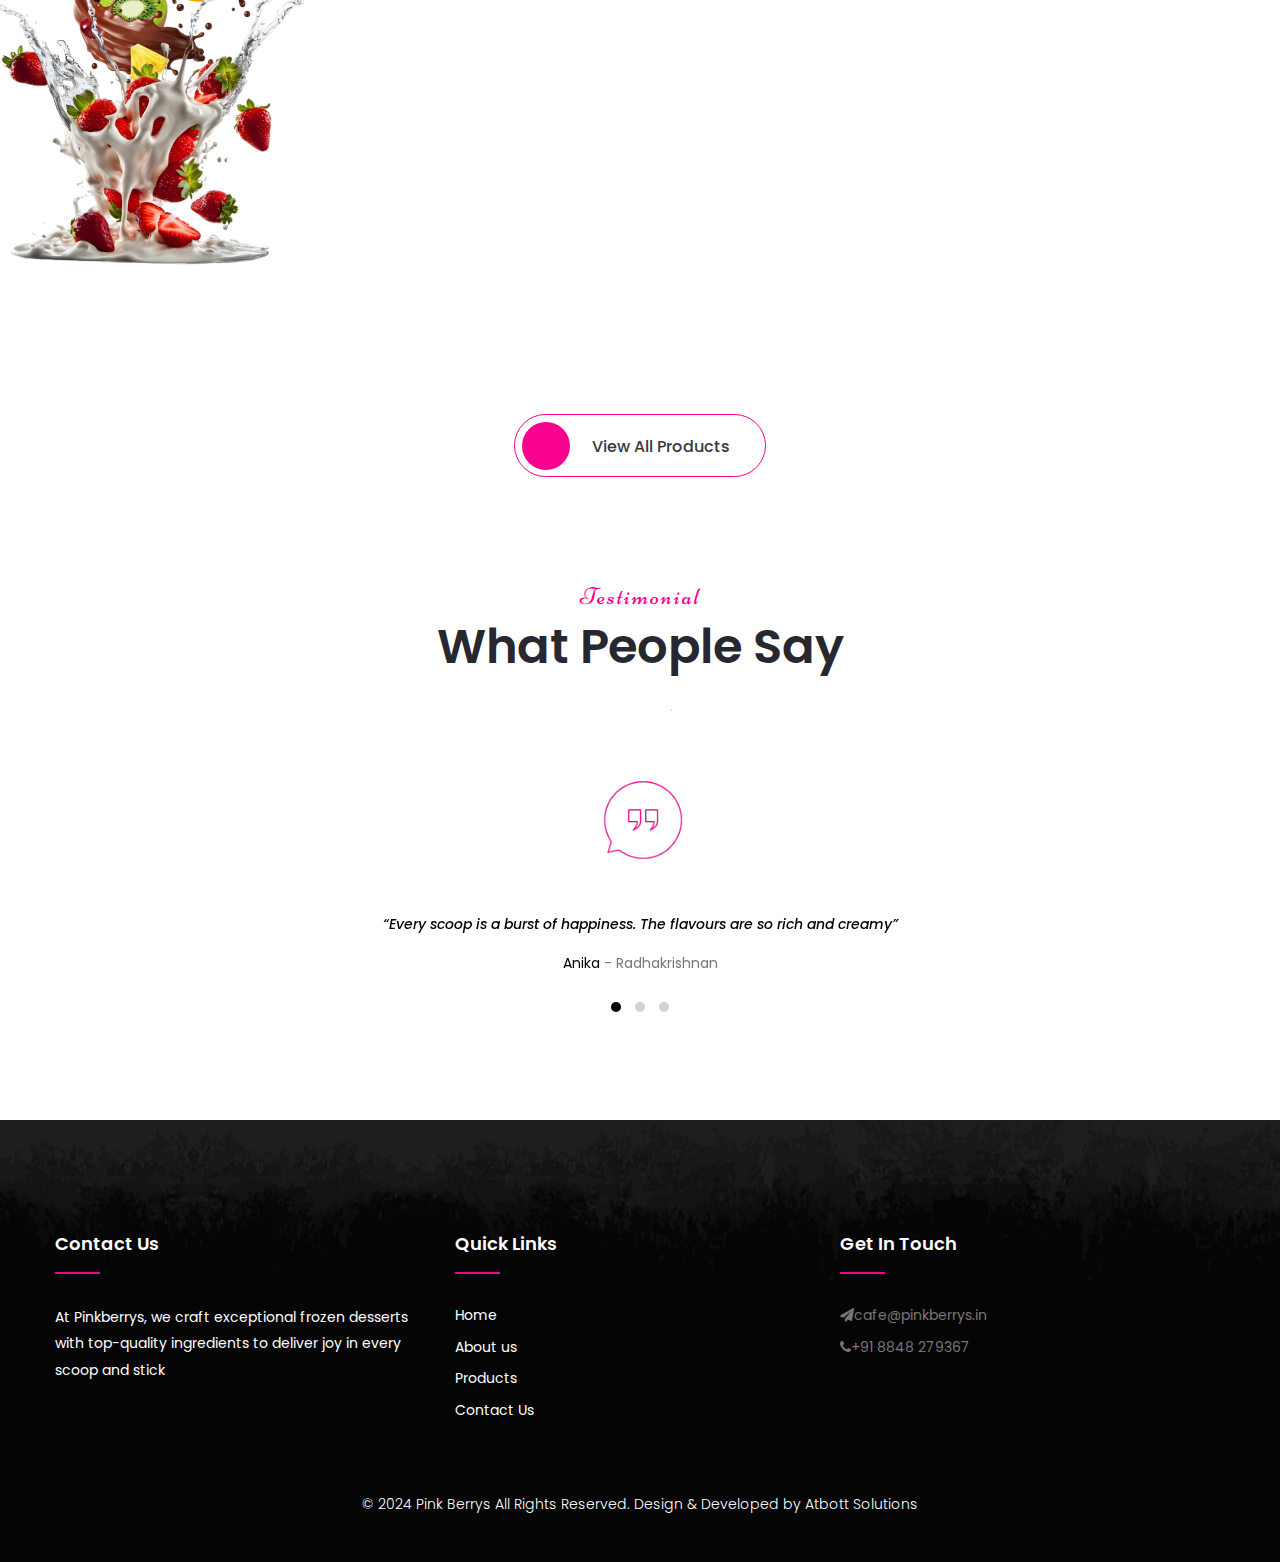
==== commit 48719fe7: "content update" ====
--- a/index.html
+++ b/index.html
@@ -143,26 +143,26 @@
 							</div>
 							<div class="content-box">
 								<h2>About Us</h2>
-								<p class="text">Lorem ipsum dolor sit amet consectetur adipisicing elit. Numquam, eius laudantium? Provident, omnis dolorum, pariatur itaque adipisci nulla excepturi temporibus voluptatum, fuga quasi numquam necessitatibus!</p>
-								<a href="#" class="theme-btn btn-style-one clearfix"><span class="icon"></span>Lorem</a>
+								<p class="text">At Pinkberrys, we're excited to bring you the finest frozen desserts, crafted with care for a delicious experience. Join us as we offer a delightful range of flavors and textures to tantalize your senses.</p>
+								<a href="contact.html" class="theme-btn btn-style-one clearfix"><span class="icon"></span>Buy Now</a>
 							</div>
 							<div class="contact-info">
 								<h2>Contact Info</h2>
 								<ul class="list-style-one">
-									<li><span class="icon fa fa-location-arrow"></span>Lorem ipsum dolor sit amet consectetur adipisici</li>
-									<li><span class="icon fa fa-phone"></span>(111) 111-111-1111</li>
-									<li><span class="icon fa fa-envelope"></span>example@gmail.com</li>
+									<li><span class="icon fa fa-location-arrow"></span>For questions, feedback, or just a hello, reach out to us, and we'll respond promptly.</li>
+									<li><span class="icon fa fa-phone"></span><a href="tel:+918848279367">+91 8848 279367</a></li>
+									<li><span class="icon fa fa-envelope"></span><a href="mailto:cafe@pinkberrys.in">cafe@pinkberrys.in</a></li>
 									<li><span class="icon fa fa-clock-o"></span>Week Days: 09.00 to 18.00 Sunday: Closed</li>
 								</ul>
 							</div>
 							<!-- Social Box -->
-							<ul class="social-box">
+							<!-- <ul class="social-box">
 								<li class="facebook"><a href="#" class="fa fa-facebook-f"></a></li>
 								<li class="twitter"><a href="#" class="fa fa-twitter"></a></li>
 								<li class="linkedin"><a href="#" class="fa fa-linkedin"></a></li>
 								<li class="instagram"><a href="#" class="fa fa-instagram"></a></li>
 								<li class="youtube"><a href="#" class="fa fa-youtube"></a></li>
-							</ul>
+							</ul> -->
 						</div>
 					</div>
 					
@@ -187,7 +187,7 @@
 						<!-- Content Column -->
 						<div class="content-column col-lg-6 col-md-12 col-sm-12">
 							<div class="inner-column">
-								<h1><span class="first-letter">Creamy  </span><span class="second-letter">Delight</span></h1>
+								<h1><span class="first-letter">Healthy</span><span class="second-letter">Delight</span></h1>
 								<div class="text">Discover our irresistible range of frozen treats</div>
 								<div class="btns-box">
 									<a href="#" class="theme-btn btn-style-one clearfix"><span class="icon"></span>Buy Now</a>
@@ -222,7 +222,7 @@
 						<!-- Content Column -->
 						<div class="content-column col-lg-6 col-md-12 col-sm-12">
 							<div class="inner-column">
-								<h1><span class="first-letter">Revitalizing  </span><span class="second-letter">Bite</span></h1>
+								<h1><span class="first-letter">Refresh   </span><span class="second-letter">Bite</span></h1>
 								<div class="text">Experience our vibrant and fruity popsicles</div>
 								<div class="btns-box">
 									<a href="#" class="theme-btn btn-style-one clearfix"><span class="icon"></span>Buy Now</a>
@@ -310,11 +310,11 @@
 						<!-- Sec Title -->
 						<div class="sec-title">
 							<div class="title">Our Passion, Your Delight</div>
-							<h2>Lorem, ipsum. <span class="theme_color">Lorem</span></h2>
+							<h2>Elevate Your  <span class="theme_color">Dessert Game</span></h2>
 							<div class="separate"></div>
 							<div class="text">At Pinkberrys, we are passionate about crafting the finest frozen desserts. Our mission is to deliver joy with every scoop and stick, using the highest quality ingredients for an unforgettable taste experience.</div>
 						</div>
-						<a href="#" class="theme-btn btn-style-two clearfix"><span class="icon"></span>Buy Now</a>
+						<a href="contact.html" class="theme-btn btn-style-two clearfix text-dark" ><span class="icon"></span>Buy Now</a>
 					</div>
 				</div>
 				
@@ -443,7 +443,7 @@
 			
 			<!-- Button Box -->
 			<div class="button-box text-center">
-				<a href="product.html" class="theme-btn btn-style-two clearfix"><span class="icon"></span>View All Products</a>
+				<a href="product.html" class="theme-btn btn-style-two clearfix text-dark"><span class="icon"></span>View All Products</a>
 			</div>
 			
 		</div>
@@ -459,20 +459,20 @@
 				<div class="box-inner">
 					<!-- Sec Title -->
 					<div class="sec-title light centered">
-						<div class="title">Lorem, ipsum.</div>
-						<h2>Lorem ipsum dolor sit.</h2>
-						<div class="text"> Choose from fruit-based, cream-based, and water-based  varieties,<br> each offering a burst of flavour to cool you down.</div>
+						<div class="title">A Fresh Start in Frozen Delights</div>
+						<h2 style="font-size: 35px; padding: 5px 0;">Savor Creamy Delight</h2>
+						<div class="text"> At Pinkberrys, we use only the finest, responsibly-sourced ingredients <br> for exceptional taste and quality. Enjoy classic ice cream or <br> refreshing popsicles for a satisfying, memorable <br> experience.</div>
 					</div>
 					<!-- Email Form -->
-					<div class="email-form">
+					<!-- <div class="email-form">
 						<div class="email-title">Lorem ipsum dolor sit amet.</div>
-						<!-- <form method="post" action="contact.html">
+						<form method="post" action="contact.html">
 							<div class="form-group">
 								<input type="email" name="email" value="" placeholder="type your email" required>
 								<button type="submit" class="submit-btn"><span class="icon flaticon-send"></span></button>
 							</div>
-						</form> -->
-					</div>
+						</form>
+					</div> -->
 				</div>
 			</div>
 		</div>
@@ -614,7 +614,7 @@
 	</section>
 	<!-- Button Box -->
 	<div class="button-box text-center">
-		<a href="product.html" class="theme-btn btn-style-two clearfix"><span class="icon"></span>View All Products</a>
+		<a href="product.html" class="theme-btn btn-style-two clearfix text-dark"><span class="icon"></span>View All Products</a>
 	</div>
 	<!-- End News Section -->
 	
@@ -863,75 +863,69 @@
 		<div class="auto-container">
         	<!-- Widgets Section -->
             <div class="widgets-section">
-            	<div class="row clearfix">
+            	<div class="row  clearfix">
                 	
                     <!-- Big Column -->
-                    <div class="big-column col-lg-6 col-md-12 col-sm-12">
-                        <div class="row clearfix">
+                    <div class="big-column col-lg-12 col-md-12 col-sm-12">
+                        <div class="row ">
 							
 							<!--Footer Column-->
-                            <div class="footer-column col-lg-6 col-md-6 col-sm-12">
+                            <div class="footer-column col-lg-4 col-md-6 col-sm-12">
                                 <div class="footer-widget contact-widget">
 									<h6>Contact Us</h6>
-									<div class="text">Lorem ipsum dolor, sit amet consectetur adipisicing elit. Ea, tempore.</div>
-									<ul class="contact-list">
-										<li><span class="icon fa fa-send"></span>example @ gmail.com</li>
-										<li><span class="icon fa fa-phone"></span><a href="tel:+123-4567-89000">(00) 0000 00000</a></li>
+									<div class="text">At Pinkberrys, we craft exceptional frozen desserts with top-quality ingredients to deliver joy in every scoop and stick</div>
+									
+								</div>
+							</div>
+							
+							<!--Footer Column-->
+                            <div class="footer-column col-lg-4 col-md-6 col-sm-12">
+                                <div class="footer-widget links-widget">
+									<h6>Quick Links</h6>
+									<ul class="footer-list">
+										<li><a href="index.html">Home</a></li>
+										<li><a href="about.html">About us</a></li>
+										<li><a href="#">Products</a></li>
+										<!-- <li><a href="#">Terms Of Service</a></li> -->
+										<li><a href="contact.html">Contact Us</a></li>
 									</ul>
 								</div>
 							</div>
-							
-							<!--Footer Column-->
-                            <div class="footer-column col-lg-6 col-md-6 col-sm-12">
-                                <div class="footer-widget links-widget">
-									<h6>Useful Links</h6>
-									<ul class="footer-list">
-										<li><a href="#">Home</a></li>
-										<li><a href="#">About us</a></li>
-										<li><a href="#">Blogs</a></li>
-										<li><a href="#">Terms Of Service</a></li>
-										<li><a href="#">Privacy Policy</a></li>
-									</ul>
-								</div>
-							</div>
-							
-						</div>
-					</div>
-					
-					<!-- Big Column -->
-                    <div class="big-column col-lg-6 col-md-12 col-sm-12">
-                        <div class="row clearfix">
-							
-							<!--Footer Column-->
-                            <div class="footer-column col-lg-6 col-md-6 col-sm-12">
-                                <div class="footer-widget social-widget">
-									<h6>Follow Us Now</h6>
-									<ul class="social-list">
-										<li><a href="#"><span class="icon fa fa-facebook"></span>facebook</a></li>
-										<li><a href="#"><span class="icon fa fa-twitter"></span>twitter</a></li>
-										<li><a href="#"><span class="icon fa fa-instagram"></span>instagram</a></li>
-										<li><a href="#"><span class="icon fa fa-dribbble"></span>dribbble</a></li>
-									</ul>
-								</div>
-							</div>
-							
-							<!-- Footer Column -->
-							<div class="footer-column col-lg-6 col-md-6 col-sm-12">
-								<div class="footer-widget newsletter-widget">
-									<h6>Subscribe</h6>
-									<div class="newsletter-form">
-										<form method="post" action="contact.html">
-											<div class="form-group">
-												<input type="email" name="email" value="" placeholder="Your Email" required="">
-												<button type="submit" class="theme-btn submit-btn">Subscribe Now</button>
+							<!-- Big Column -->
+							<div class="big-column col-lg-4 col-md-12 col-sm-12">
+								<div class="row ">
+									<div class="footer-column ">
+										<div class="footer-widget social-widget">
+											<h6>Get in touch</h6>
+											<ul class="contact-list">
+												<li><span class="icon fa fa-send"></span><a href="mailto:cafe@pinkberrys.in">cafe@pinkberrys.in</a></li>
+												<li class="pt-2"><span class="icon fa fa-phone"></span><a href="tel:918848279367">+91 8848 279367</a></li>
+											</ul>
+										</div>
+									</div>
+									
+								
+									<!-- <div class="footer-column col-lg-6 col-md-6 col-sm-12">
+										<div class="footer-widget newsletter-widget">
+											<h6>Subscribe</h6>
+											<div class="newsletter-form">
+												<form method="post" action="contact.html">
+													<div class="form-group">
+														<input type="email" name="email" value="" placeholder="Your Email" required="">
+														<button type="submit" class="theme-btn submit-btn">Subscribe Now</button>
+													</div>
+												</form>
 											</div>
-										</form>
-									</div>
-								</div>
-							</div>
-							
-						</div>
-					</div>
+										</div>
+									</div>
+									 -->
+								</div>
+							</div>
+							
+						</div>
+					</div>
+					
+					
 					
 				</div>
 			</div>
@@ -947,7 +941,7 @@
 <!--End pagewrapper-->
 
 <!-- Search Popup -->
-<div class="search-popup">
+<!-- <div class="search-popup">
 	<button class="close-search style-two"><span class="flaticon-multiply"></span></button>
 	<button class="close-search"><span class="flaticon-up-arrow-1"></span></button>
 	<form method="post" action="blog.html">
@@ -956,7 +950,7 @@
 			<button type="submit"><i class="fa fa-search"></i></button>
 		</div>
 	</form>
-</div>
+</div> -->
 <!-- End Header Search -->
 
 <!--Scroll to top-->
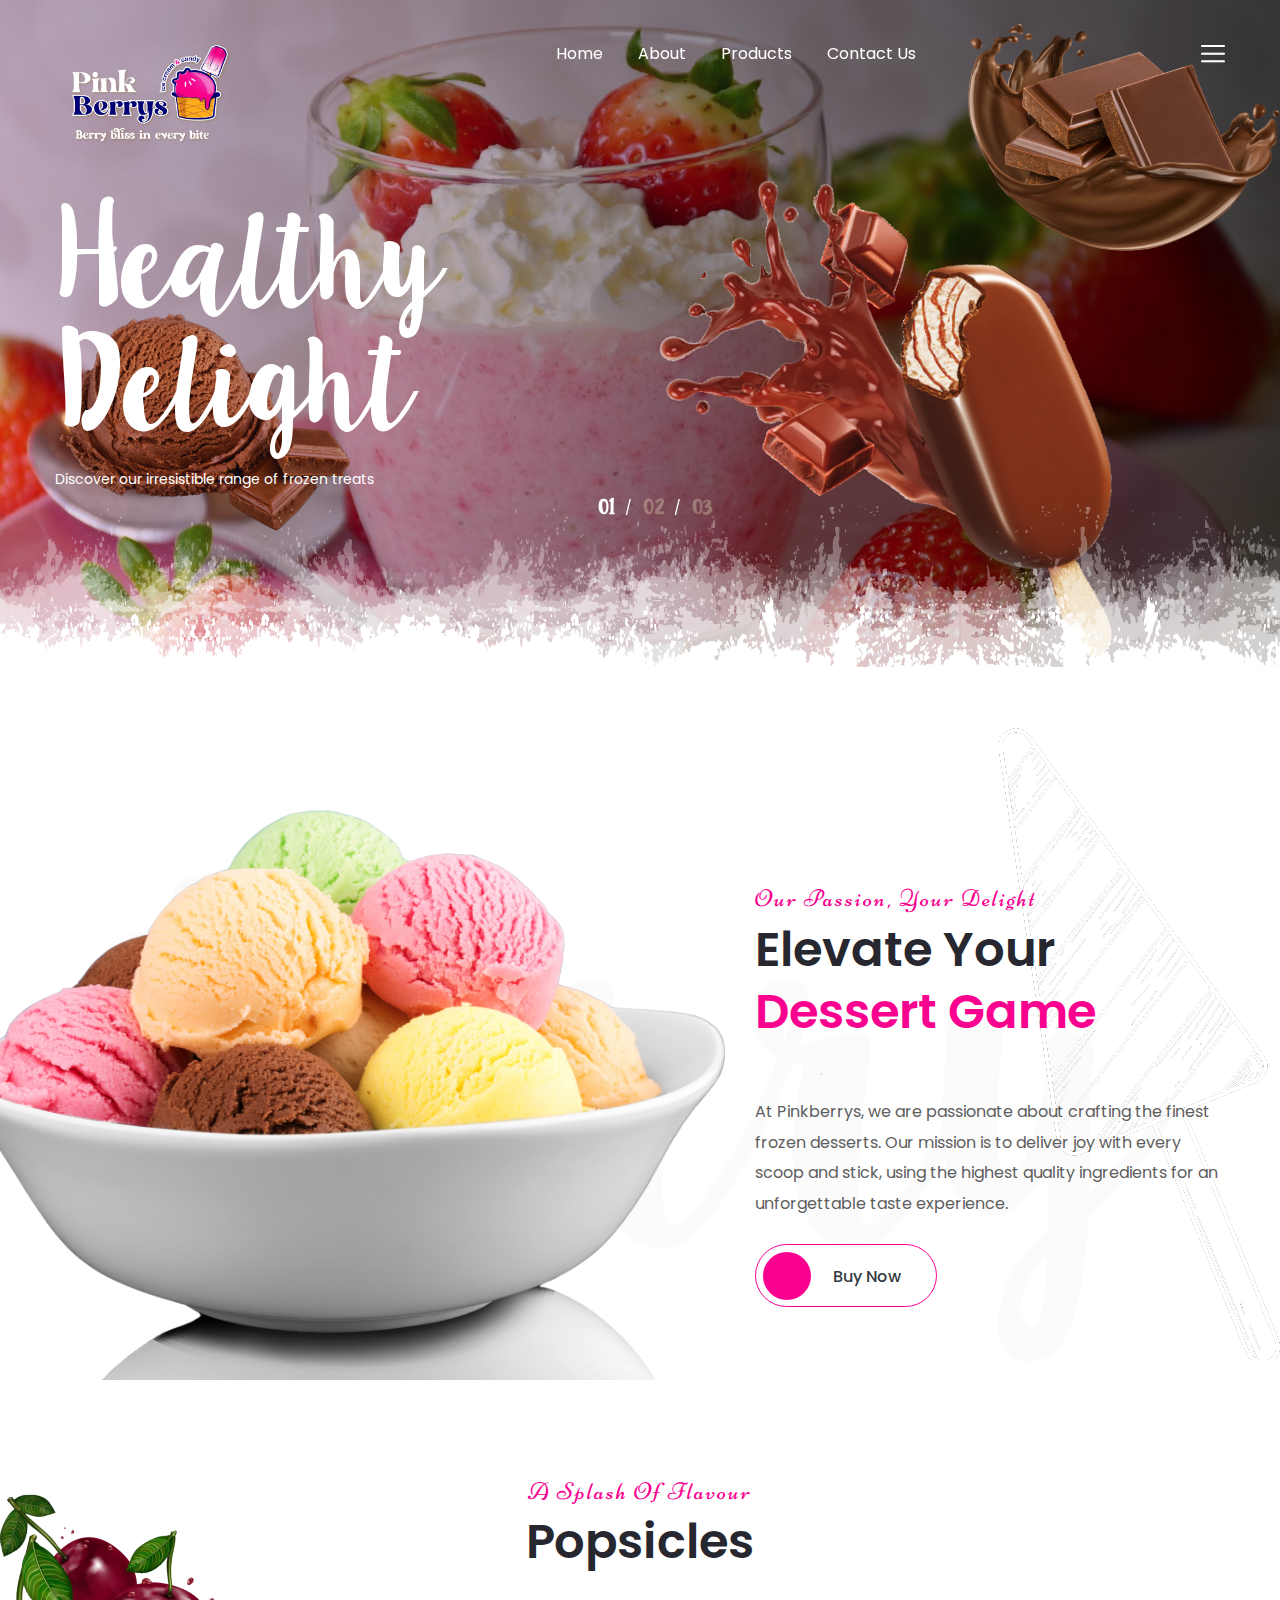
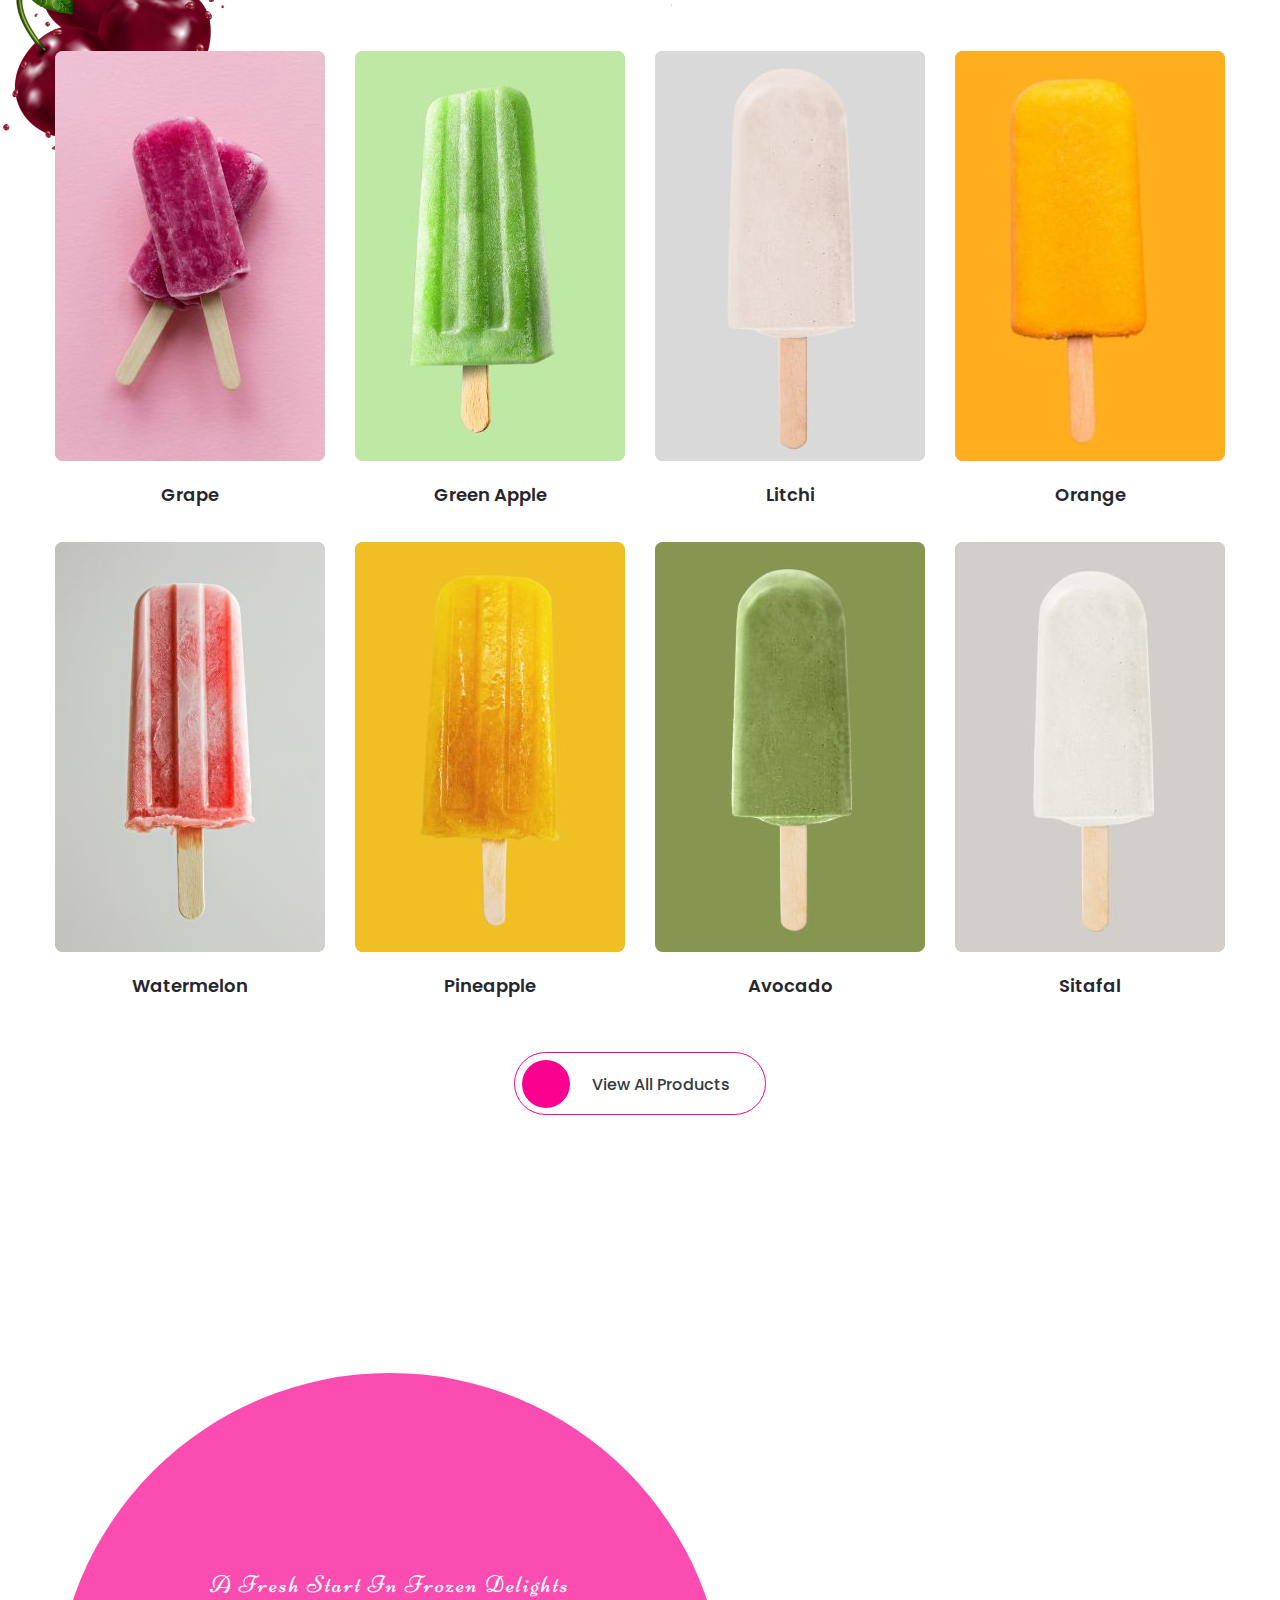
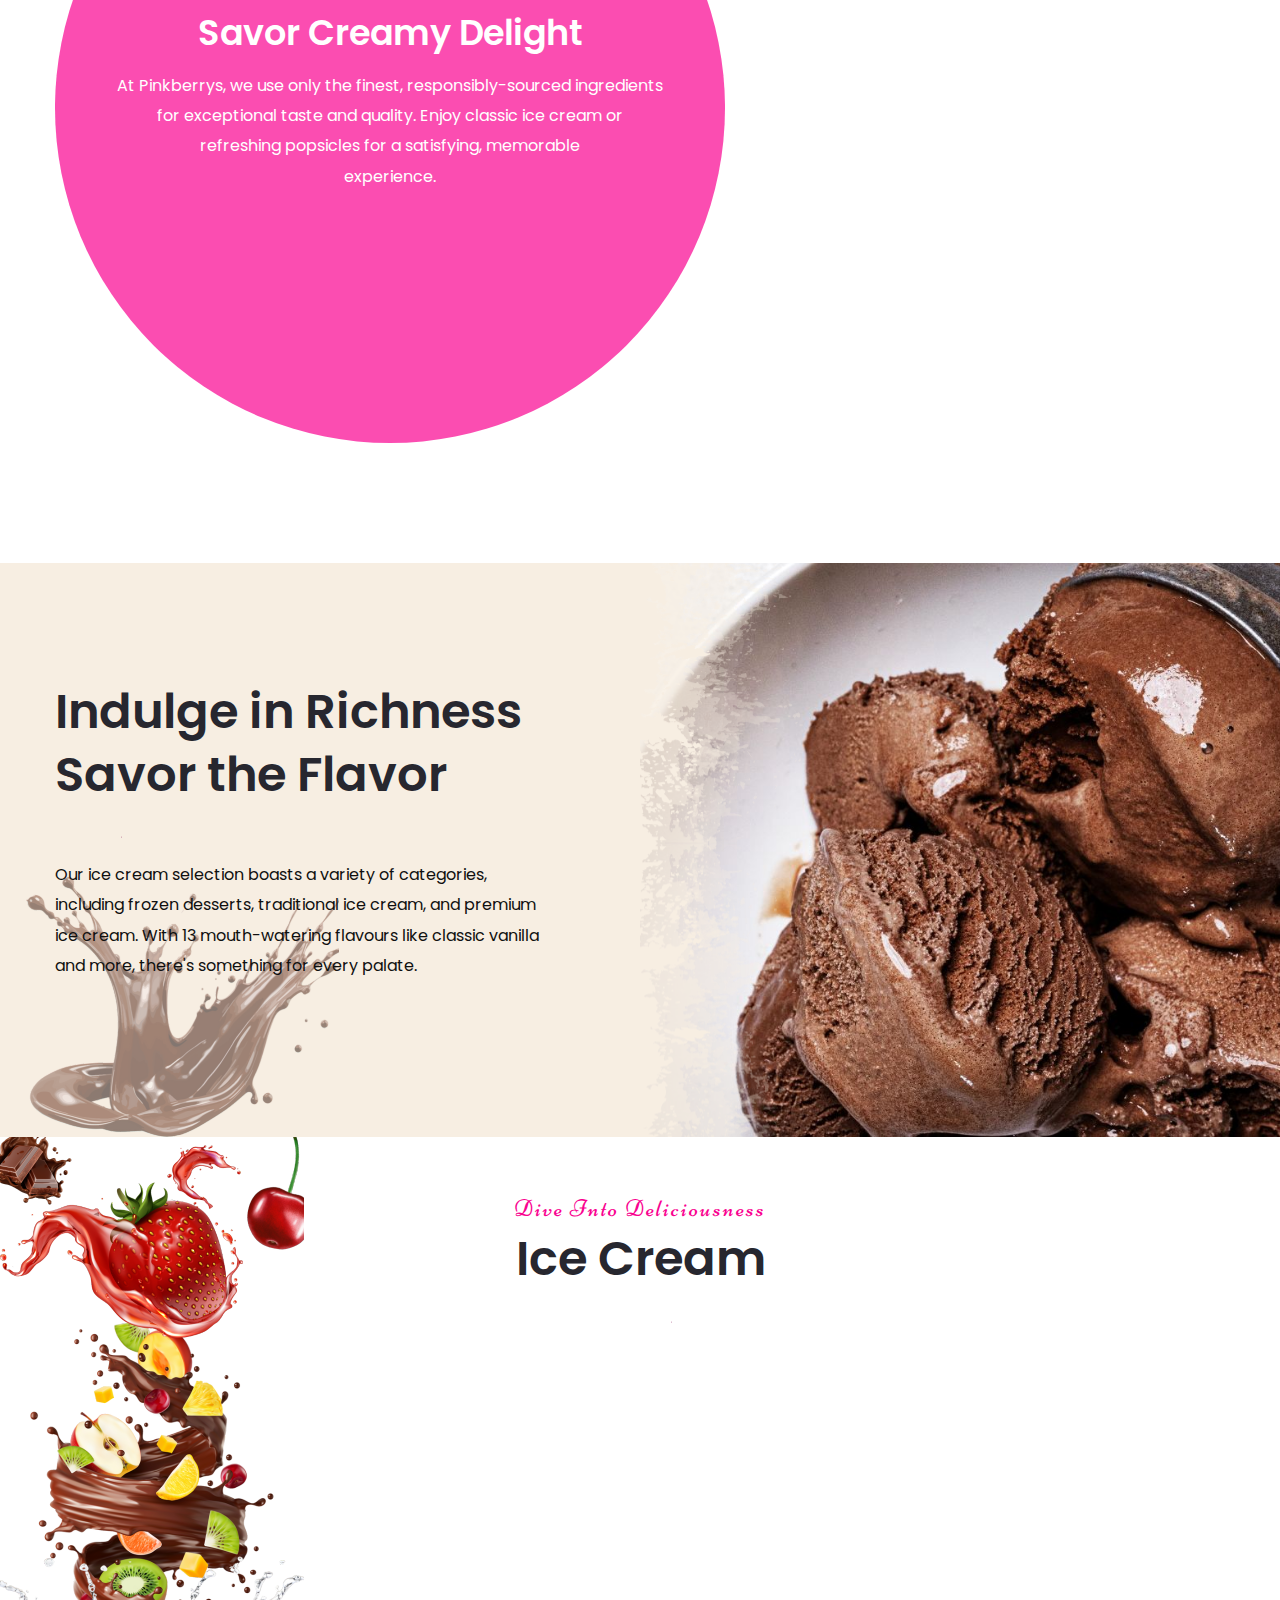
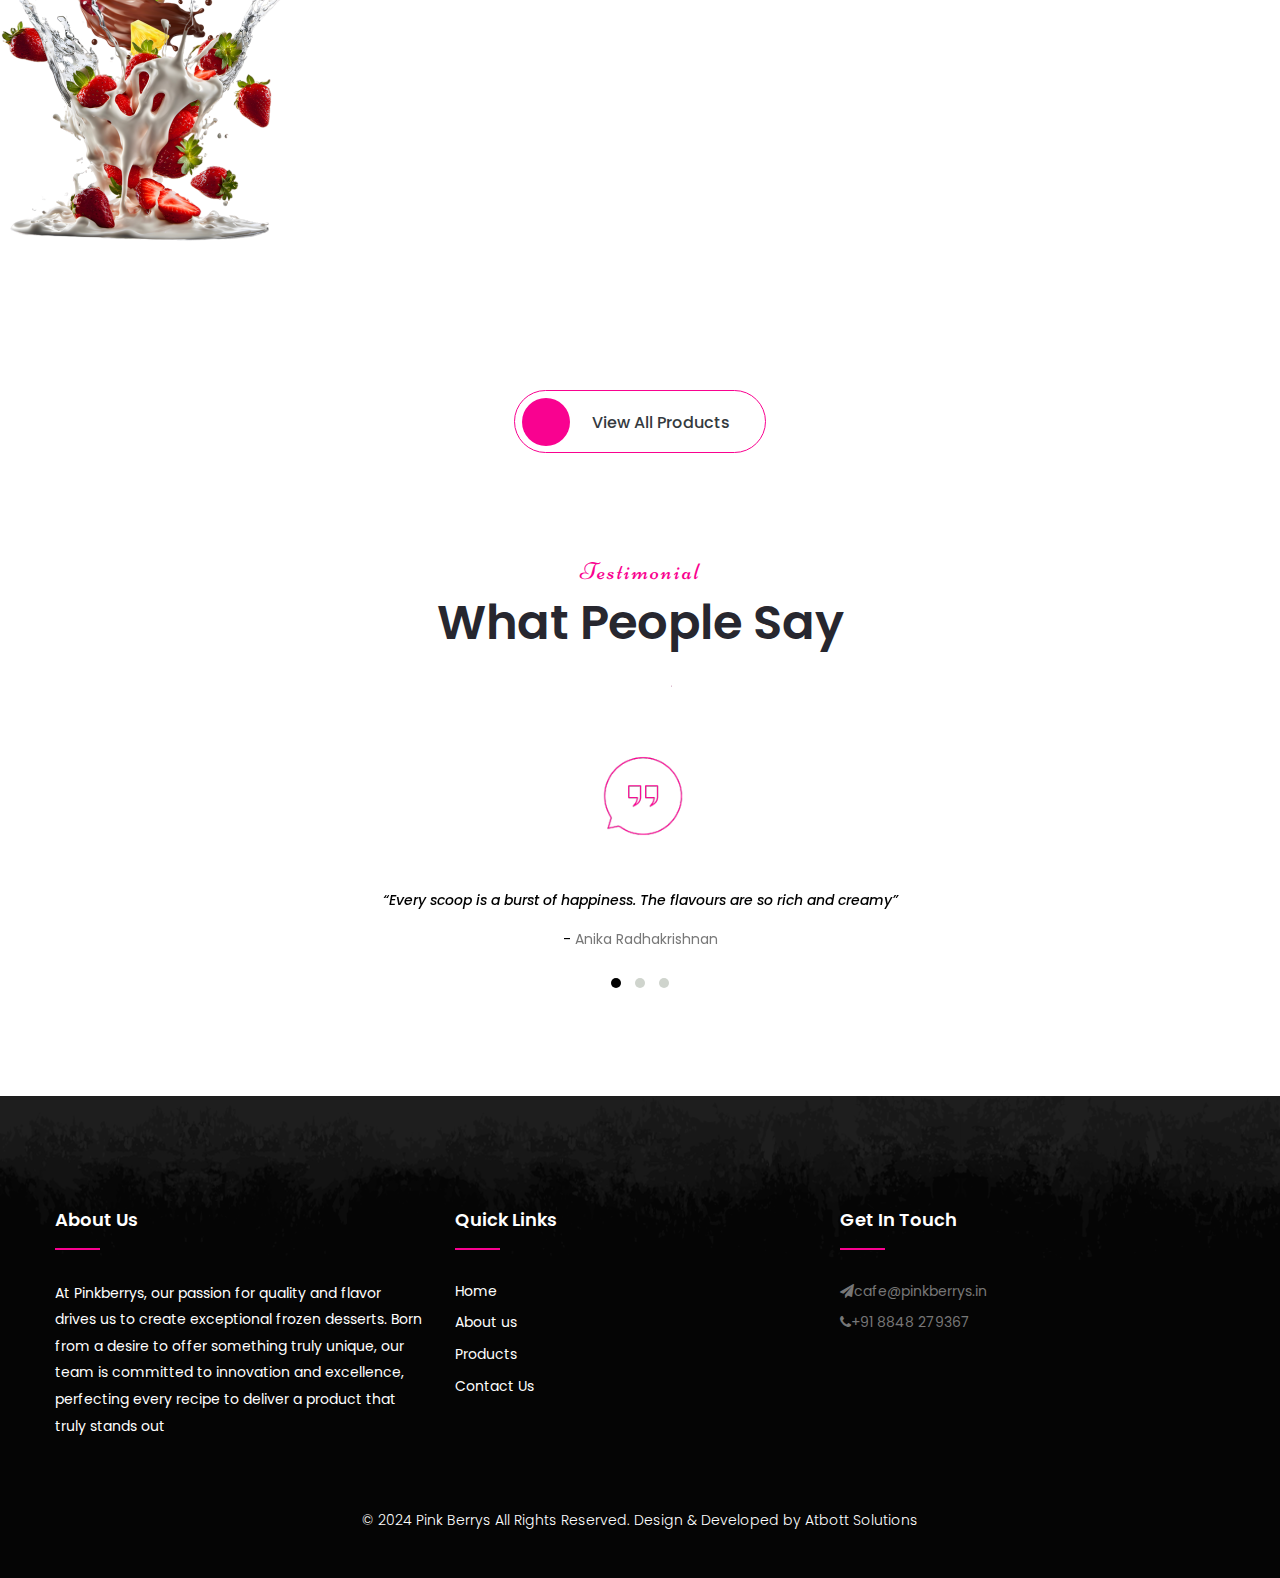
==== commit 980183a2: "some corrections" ====
--- a/index.html
+++ b/index.html
@@ -189,9 +189,9 @@
 							<div class="inner-column">
 								<h1><span class="first-letter">Healthy</span><span class="second-letter">Delight</span></h1>
 								<div class="text">Discover our irresistible range of frozen treats</div>
-								<div class="btns-box">
-									<a href="#" class="theme-btn btn-style-one clearfix"><span class="icon"></span>Buy Now</a>
-								</div>
+								<!-- <div class="btns-box">
+									<a href="contact.html" class="theme-btn btn-style-one clearfix"><span class="icon"></span>Buy Now</a>
+								</div> -->
 								<!-- <div class="icons-box">
 									<img src="images/main-slider/icons.png" alt="" />
 								</div> -->
@@ -224,9 +224,9 @@
 							<div class="inner-column">
 								<h1><span class="first-letter">Refresh   </span><span class="second-letter">Bite</span></h1>
 								<div class="text">Experience our vibrant and fruity popsicles</div>
-								<div class="btns-box">
-									<a href="#" class="theme-btn btn-style-one clearfix"><span class="icon"></span>Buy Now</a>
-								</div>
+								<!-- <div class="btns-box">
+									<a href="contact.html" class="theme-btn btn-style-one clearfix"><span class="icon"></span>Buy Now</a>
+								</div> -->
 								<!-- <div class="icons-box">
 									<img src="images/main-slider/icons.png" alt="" />
 								</div> -->
@@ -259,9 +259,9 @@
 							<div class="inner-column">
 								<h1><span class="first-letter">Dessert  </span><span class="second-letter">Upgrade</span></h1>
 								<div class="text">Savor our rich and luxurious premium flavours</div>
-								<div class="btns-box">
-									<a href="#" class="theme-btn btn-style-one clearfix"><span class="icon"></span>Buy Now</a>
-								</div>
+								<!-- <div class="btns-box">
+									<a href="contact.html" class="theme-btn btn-style-one clearfix"><span class="icon"></span>Buy Now</a>
+								</div> -->
 								<!-- <div class="icons-box">
 									<img src="images/main-slider/icons.png" alt="" />
 								</div> -->
@@ -342,7 +342,7 @@
 							<a href="#"><img src="images/resource/grap.jpg" alt="" /></a>
 						</div>
 						<div class="lower-content">
-							<h6><a href="#">Grap</a></h6>
+							<h6><a href="#">Grape</a></h6>
 							<!-- <div class="products">₹ 30</div> -->
 						</div>
 					</div>
@@ -407,7 +407,7 @@
 							<a href="#"><img src="images/resource/pinapple.jpg" alt="" /></a>
 						</div>
 						<div class="lower-content">
-							<h6><a href="#">Pinapple</a></h6>
+							<h6><a href="#">Pineapple</a></h6>
 							<!-- <div class="products">₹ 30</div> -->
 						</div>
 					</div>
@@ -420,7 +420,7 @@
 							<a href="#"><img src="images/resource/avacado.jpg" alt="" /></a>
 						</div>
 						<div class="lower-content">
-							<h6><a href="#">Avacado</a></h6>
+							<h6><a href="#">Avocado</a></h6>
 							<!-- <div class="products">₹ 30</div> -->
 						</div>
 					</div>
@@ -443,7 +443,7 @@
 			
 			<!-- Button Box -->
 			<div class="button-box text-center">
-				<a href="product.html" class="theme-btn btn-style-two clearfix text-dark"><span class="icon"></span>View All Products</a>
+				<a href="popsicles.html" class="theme-btn btn-style-two clearfix text-dark"><span class="icon"></span>View All Products</a>
 			</div>
 			
 		</div>
@@ -566,7 +566,7 @@
 						</div>
 						<div class="lower-content">
 							<div class="lower-content">
-								<h6><a href="#">Butterscotach
+								<h6><a href="#">Butter Scotch 
 								</a></h6>
 								<!-- <div class="products">₹ 30</div> -->
 							</div>
@@ -614,7 +614,7 @@
 	</section>
 	<!-- Button Box -->
 	<div class="button-box text-center">
-		<a href="product.html" class="theme-btn btn-style-two clearfix text-dark"><span class="icon"></span>View All Products</a>
+		<a href="premium-ice-cream.html" class="theme-btn btn-style-two clearfix text-dark"><span class="icon"></span>View All Products</a>
 	</div>
 	<!-- End News Section -->
 	
@@ -641,7 +641,7 @@
 								<img src="images/resource/author-1.png" alt="" />
 							</div>
 							<div class="text">“Every scoop is a burst of happiness. The flavours are so rich and creamy”</div>
-							<div class="designation">Anika  <span>- Radhakrishnan</span></div>
+							<div class="designation">-  <span> Anika Radhakrishnan</span></div>
 						</div>
 					</div>
 					
@@ -652,7 +652,7 @@
 								<img src="images/resource/author-1.png" alt="" />
 							</div>
 							<div class="text">“Their popsicles are the perfect blend of taste and refreshment. Absolutely love them”</div>
-							<div class="designation">Kishan K  <span>- Menon</span></div>
+							<div class="designation">  -<span>Kishan K Menon</span></div>
 						</div>
 					</div>
 					
@@ -663,7 +663,7 @@
 								<img src="images/resource/author-1.png" alt="" />
 							</div>
 							<div class="text">“The premium ice cream is a game changer. It’s my go-to dessert for special occasions”</div>
-							<div class="designation">Fazal  <span>- Raheem</span></div>
+							<div class="designation">-  <span> Fazal Raheem</span></div>
 						</div>
 					</div>
 					
@@ -672,189 +672,7 @@
 		</div>
 	</section>
 	<!-- End Testimonial Section -->
-	
-	
-	
-	<!-- Gallery Section -->
-    <!-- <section class="gallery-section">
-		<div class="outer-container">
-			<div class="gallery-carousel owl-carousel owl-theme">
-				
-				
-				<div class="gallery-block">
-					<div class="inner-box">
-						<figure class="image-box">
-							<img src="images/gallery/1.jpg" alt="">
-						
-							<div class="overlay-box">
-								<div class="overlay-inner">
-									<div class="content">
-										<a href="images/gallery/1.jpg" data-fancybox="gallery" data-caption="" class="icon flaticon-plus"></a>
-									</div>
-								</div>
-							</div>
-						</figure>
-					</div>
-				</div>
-				
-				
-				<div class="gallery-block">
-					<div class="inner-box">
-						<figure class="image-box">
-							<img src="images/gallery/2.jpg" alt="">
-							
-							<div class="overlay-box">
-								<div class="overlay-inner">
-									<div class="content">
-										<a href="images/gallery/2.jpg" data-fancybox="gallery" data-caption="" class="icon flaticon-plus"></a>
-									</div>
-								</div>
-							</div>
-						</figure>
-					</div>
-				</div>
-				
-				
-				<div class="gallery-block">
-					<div class="inner-box">
-						<figure class="image-box">
-							<img src="images/gallery/3.jpg" alt="">
-							
-							<div class="overlay-box">
-								<div class="overlay-inner">
-									<div class="content">
-										<a href="images/gallery/3.jpg" data-fancybox="gallery" data-caption="" class="icon flaticon-plus"></a>
-									</div>
-								</div>
-							</div>
-						</figure>
-					</div>
-				</div>
-				
-				
-				<div class="gallery-block">
-					<div class="inner-box">
-						<figure class="image-box">
-							<img src="images/gallery/4.jpg" alt="">
-							
-							<div class="overlay-box">
-								<div class="overlay-inner">
-									<div class="content">
-										<a href="images/gallery/4.jpg" data-fancybox="gallery" data-caption="" class="icon flaticon-plus"></a>
-									</div>
-								</div>
-							</div>
-						</figure>
-					</div>
-				</div>
-				
-				
-				<div class="gallery-block">
-					<div class="inner-box">
-						<figure class="image-box">
-							<img src="images/gallery/5.jpg" alt="">
-							
-							<div class="overlay-box">
-								<div class="overlay-inner">
-									<div class="content">
-										<a href="images/gallery/5.jpg" data-fancybox="gallery" data-caption="" class="icon flaticon-plus"></a>
-									</div>
-								</div>
-							</div>
-						</figure>
-					</div>
-				</div>
-				
-				
-				<div class="gallery-block">
-					<div class="inner-box">
-						<figure class="image-box">
-							<img src="images/gallery/1.jpg" alt="">
-							
-							<div class="overlay-box">
-								<div class="overlay-inner">
-									<div class="content">
-										<a href="images/gallery/1.jpg" data-fancybox="gallery" data-caption="" class="icon flaticon-plus"></a>
-									</div>
-								</div>
-							</div>
-						</figure>
-					</div>
-				</div>
-				
-				
-				<div class="gallery-block">
-					<div class="inner-box">
-						<figure class="image-box">
-							<img src="images/gallery/2.jpg" alt="">
-							
-							<div class="overlay-box">
-								<div class="overlay-inner">
-									<div class="content">
-										<a href="images/gallery/2.jpg" data-fancybox="gallery" data-caption="" class="icon flaticon-plus"></a>
-									</div>
-								</div>
-							</div>
-						</figure>
-					</div>
-				</div>
-				
-				
-				<div class="gallery-block">
-					<div class="inner-box">
-						<figure class="image-box">
-							<img src="images/gallery/3.jpg" alt="">
-							
-							<div class="overlay-box">
-								<div class="overlay-inner">
-									<div class="content">
-										<a href="images/gallery/3.jpg" data-fancybox="gallery" data-caption="" class="icon flaticon-plus"></a>
-									</div>
-								</div>
-							</div>
-						</figure>
-					</div>
-				</div>
-				
-				
-				<div class="gallery-block">
-					<div class="inner-box">
-						<figure class="image-box">
-							<img src="images/gallery/4.jpg" alt="">
-							
-							<div class="overlay-box">
-								<div class="overlay-inner">
-									<div class="content">
-										<a href="images/gallery/4.jpg" data-fancybox="gallery" data-caption="" class="icon flaticon-plus"></a>
-									</div>
-								</div>
-							</div>
-						</figure>
-					</div>
-				</div>
-				
-				
-				<div class="gallery-block">
-					<div class="inner-box">
-						<figure class="image-box">
-							<img src="images/gallery/5.jpg" alt="">
-							
-							<div class="overlay-box">
-								<div class="overlay-inner">
-									<div class="content">
-										<a href="images/gallery/5.jpg" data-fancybox="gallery" data-caption="" class="icon flaticon-plus"></a>
-									</div>
-								</div>
-							</div>
-						</figure>
-					</div>
-				</div>
-				
-			</div>
-		</div>
-	</section> -->
-	<!-- End Gallery Section -->
-	
+
 		<!-- Main Footer -->
     <footer class="main-footer">
 		<!-- <div class="pattern-layer-one" style="background-image: url(images/resource/footer-pattern-1.png)"></div>
@@ -872,8 +690,8 @@
 							<!--Footer Column-->
                             <div class="footer-column col-lg-4 col-md-6 col-sm-12">
                                 <div class="footer-widget contact-widget">
-									<h6>Contact Us</h6>
-									<div class="text">At Pinkberrys, we craft exceptional frozen desserts with top-quality ingredients to deliver joy in every scoop and stick</div>
+									<h6>About Us</h6>
+									<div class="text">At Pinkberrys, our passion for quality and flavor drives us to create exceptional frozen desserts. Born from a desire to offer something truly unique, our team is committed to innovation and excellence, perfecting every recipe to deliver a product that truly stands out</div>
 									
 								</div>
 							</div>
--- a/css/style.css
+++ b/css/style.css
@@ -1266,7 +1266,13 @@
 	position:relative;
 	margin-top:20px;
 }
-
+.icecream-sub{
+	font-size: 13px;
+	text-align: center;
+	font-weight: 400;
+	padding-top: 10px;
+	color: #000000;
+}
 /*** 
 
 ====================================================================
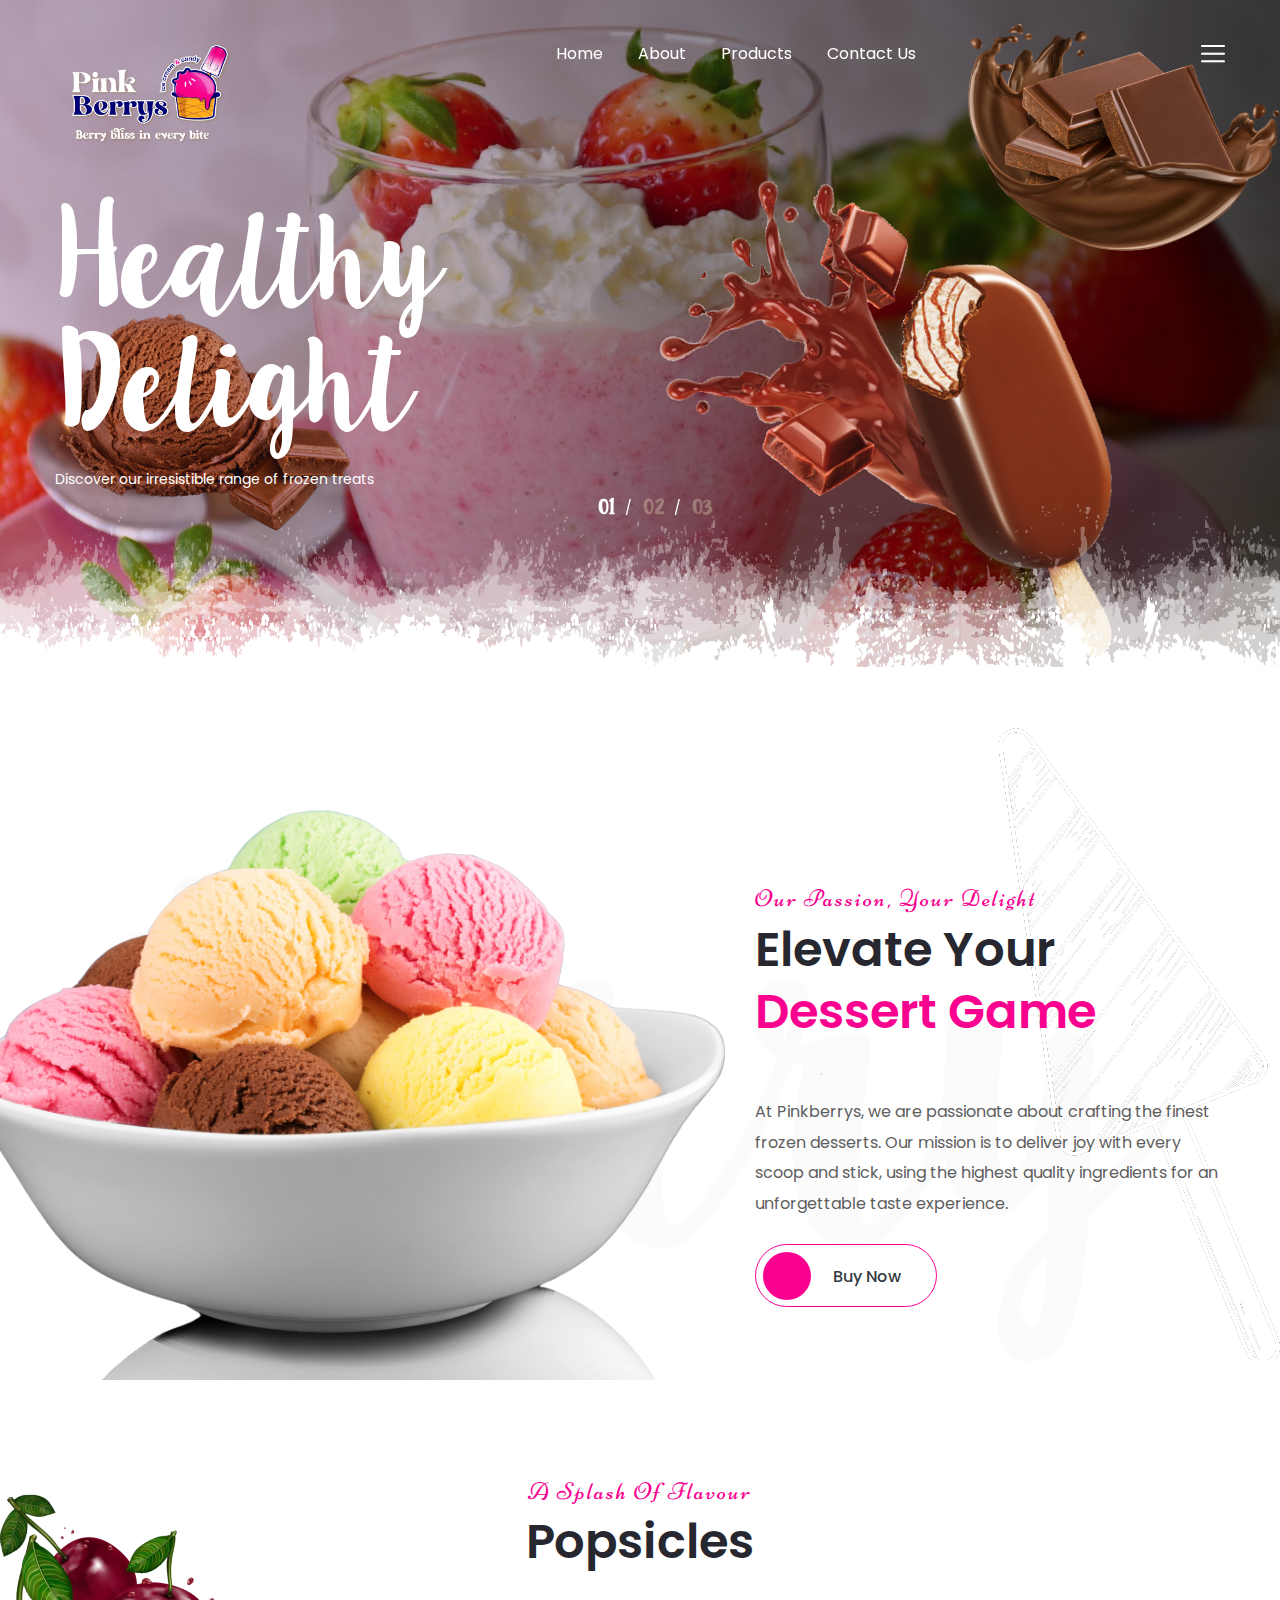
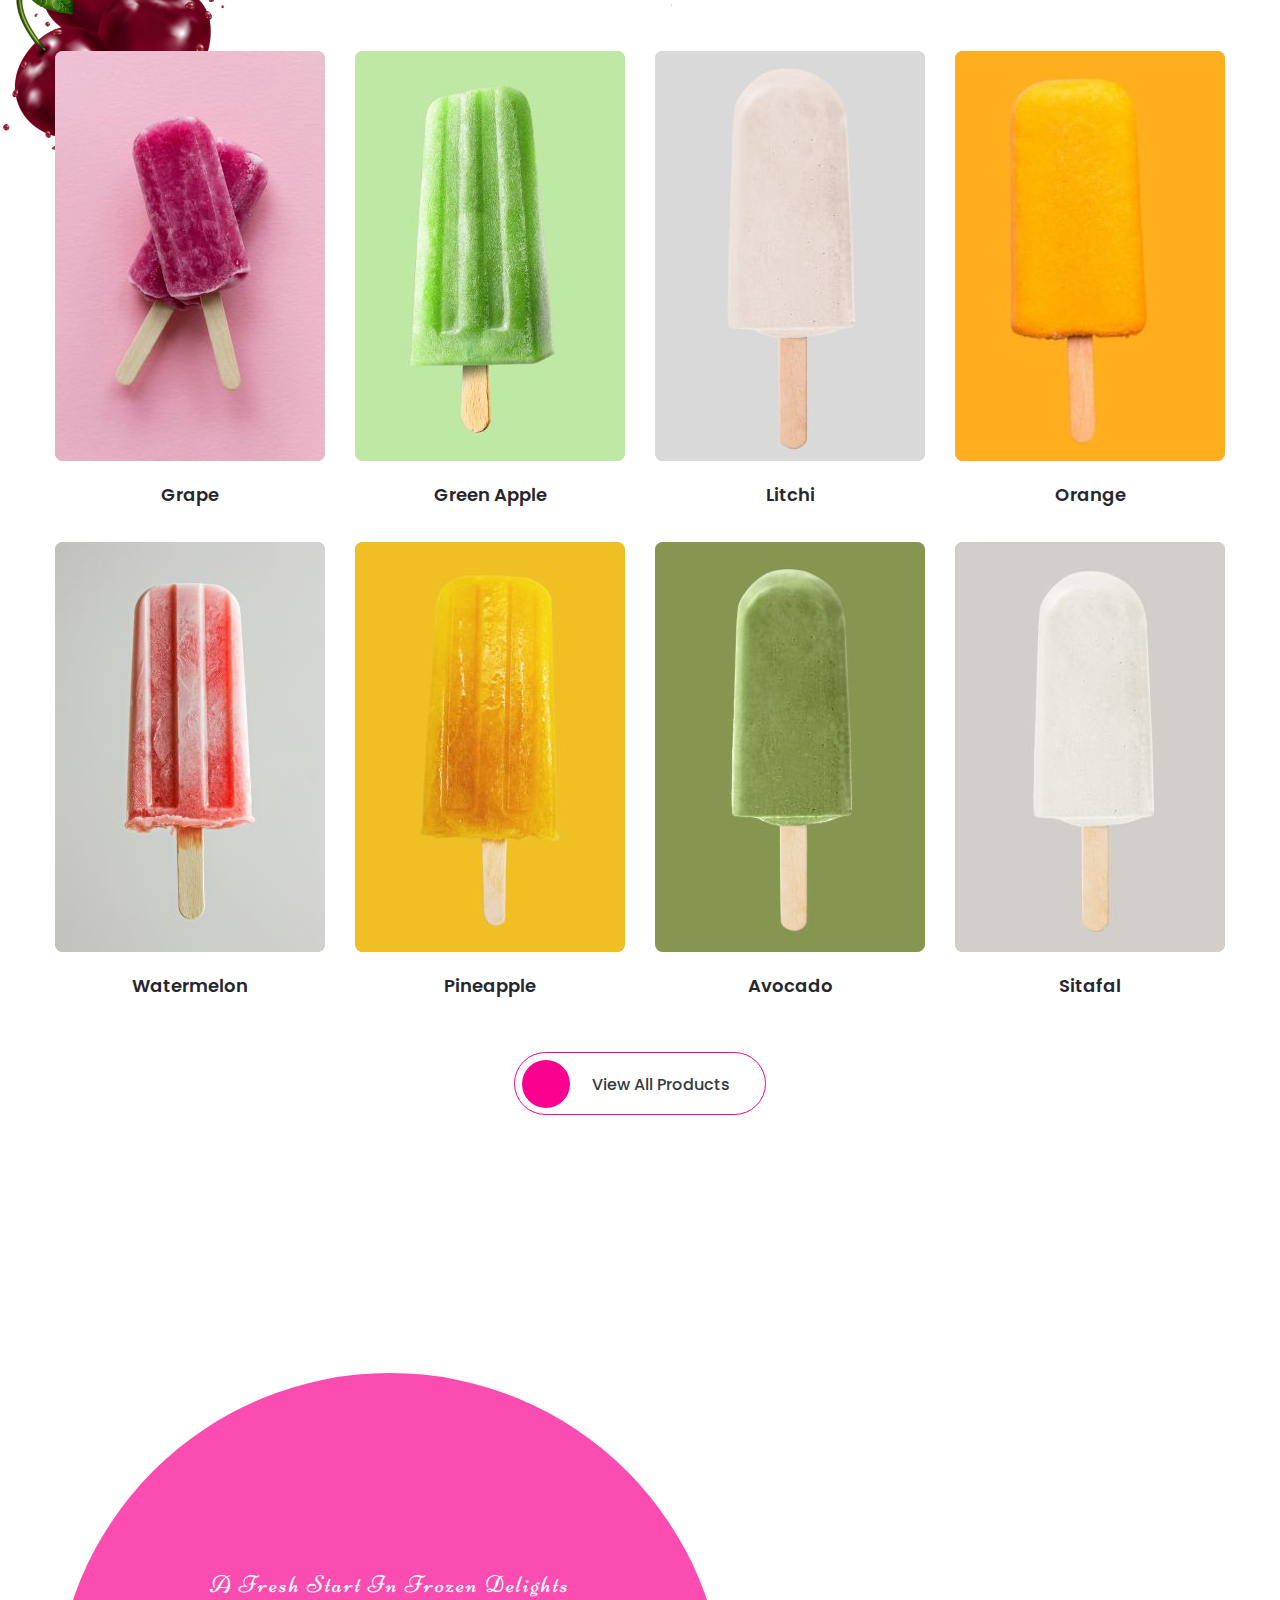
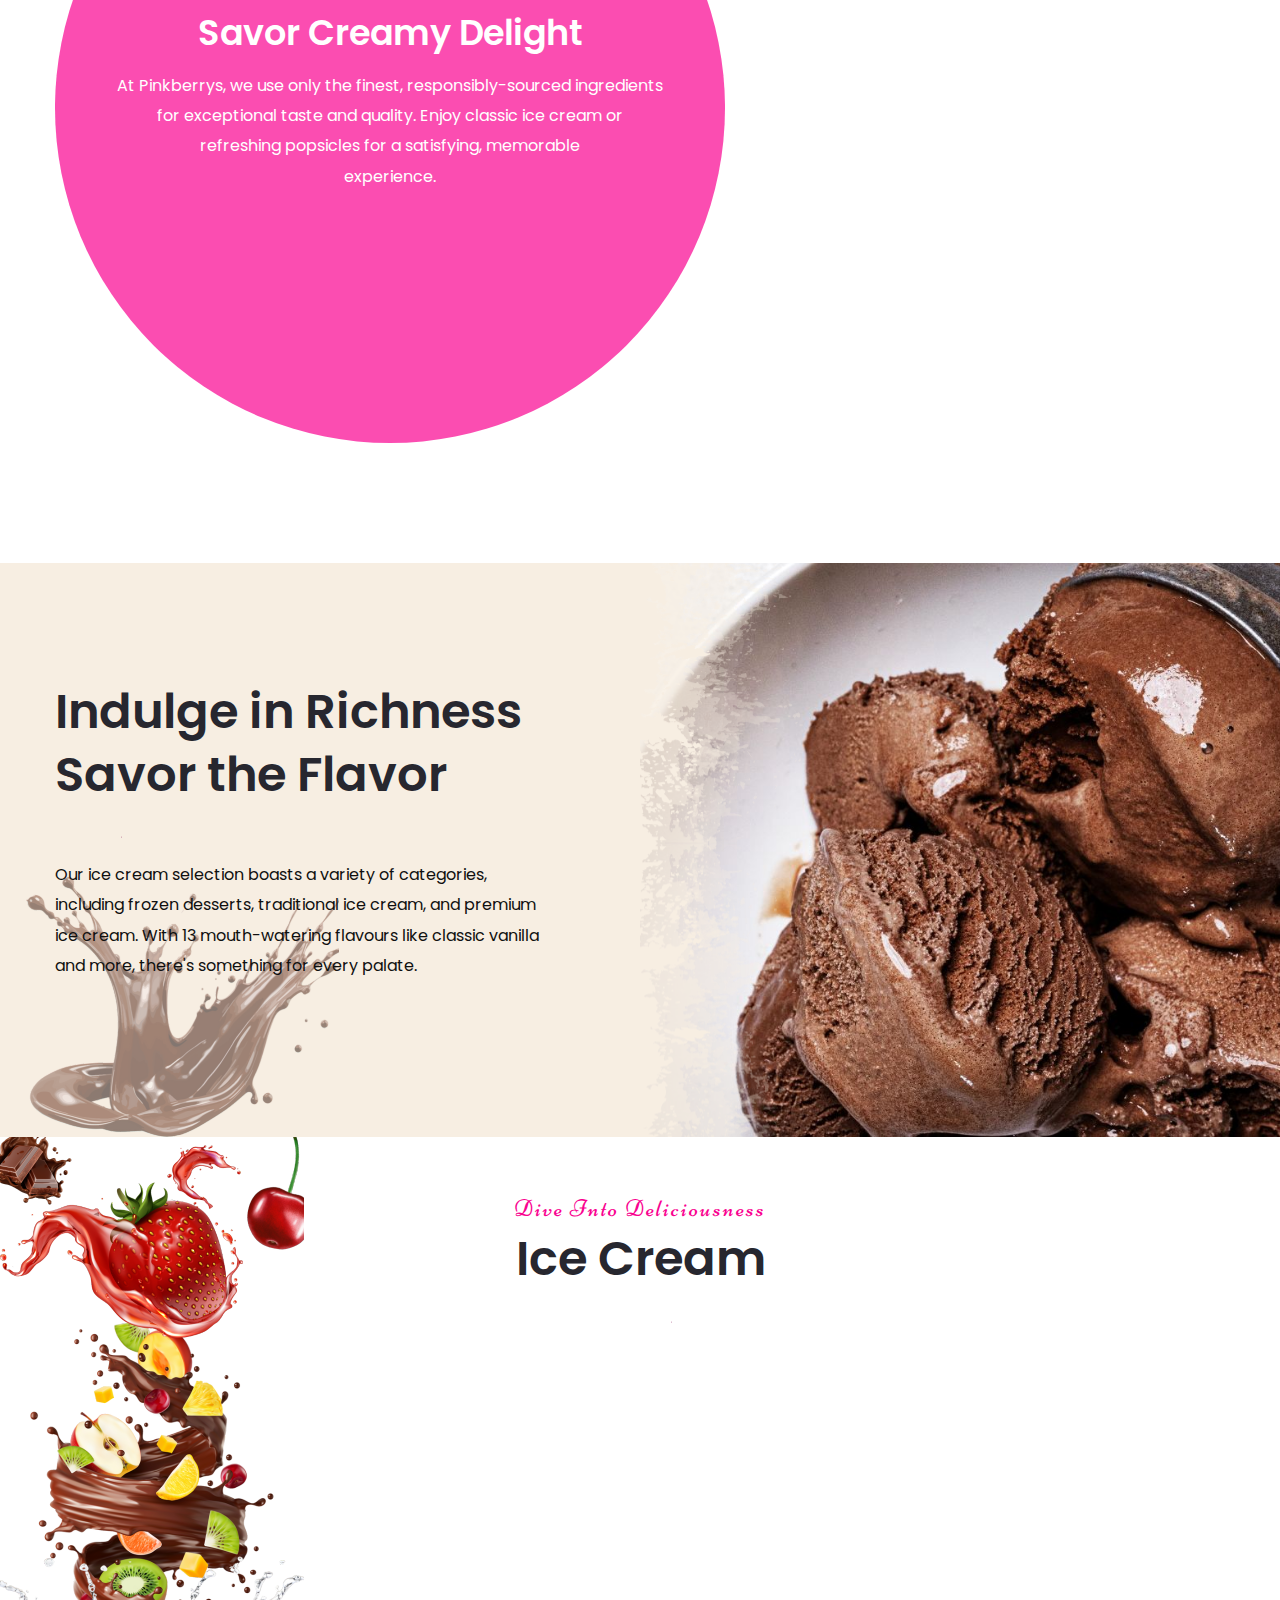
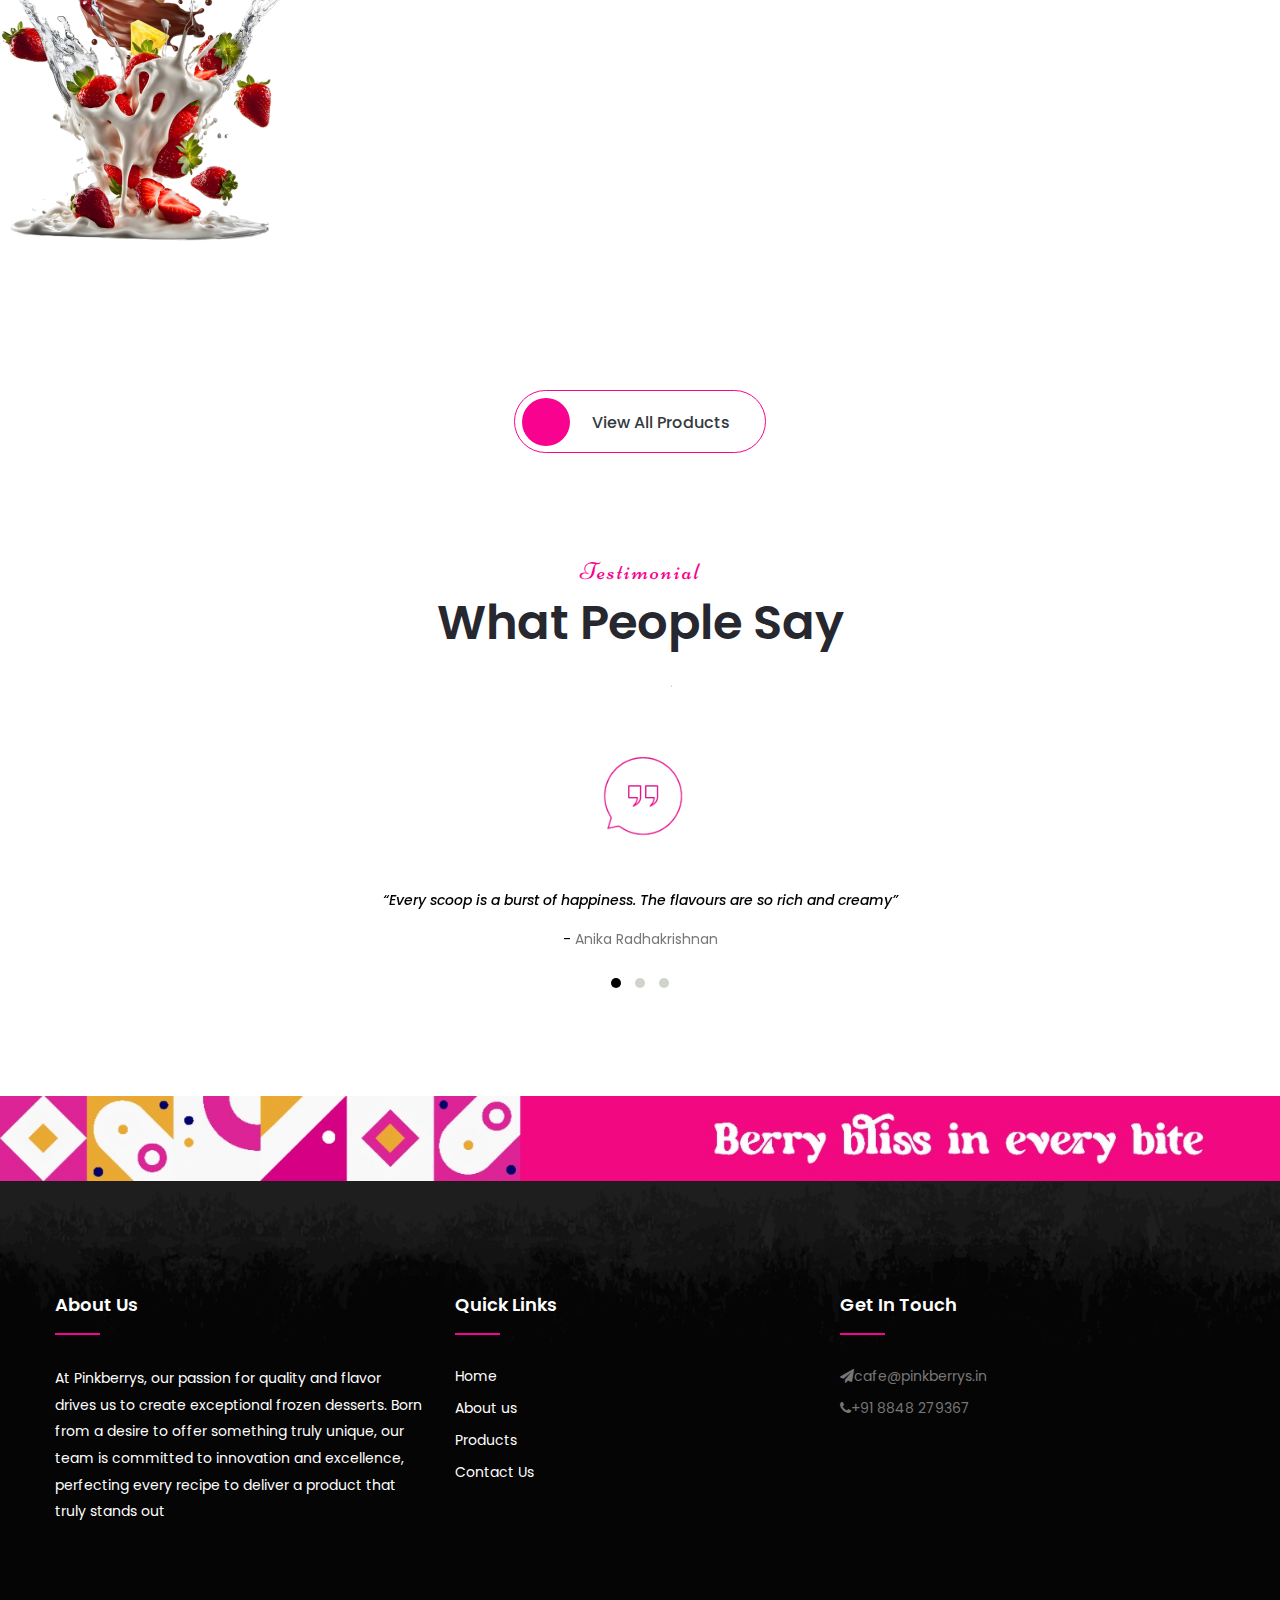
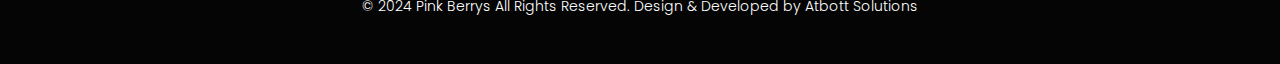
==== commit 96bda41b: "banner" ====
--- a/index.html
+++ b/index.html
@@ -612,6 +612,7 @@
 			</div>
 		</div>
 	</section>
+
 	<!-- Button Box -->
 	<div class="button-box text-center">
 		<a href="premium-ice-cream.html" class="theme-btn btn-style-two clearfix text-dark"><span class="icon"></span>View All Products</a>
@@ -672,6 +673,14 @@
 		</div>
 	</section>
 	<!-- End Testimonial Section -->
+	 <!-- pinkberrys banner -->
+	 <section class="banner">
+		<div class="full-banner">
+			<img src="./images/resource/banner.jpg" alt="" class="banner-img">
+		</div>
+	</section>
+	<!-- pinkberrys banner -->
+	
 
 		<!-- Main Footer -->
     <footer class="main-footer">
@@ -721,30 +730,11 @@
 											</ul>
 										</div>
 									</div>
-									
-								
-									<!-- <div class="footer-column col-lg-6 col-md-6 col-sm-12">
-										<div class="footer-widget newsletter-widget">
-											<h6>Subscribe</h6>
-											<div class="newsletter-form">
-												<form method="post" action="contact.html">
-													<div class="form-group">
-														<input type="email" name="email" value="" placeholder="Your Email" required="">
-														<button type="submit" class="theme-btn submit-btn">Subscribe Now</button>
-													</div>
-												</form>
-											</div>
-										</div>
-									</div>
-									 -->
 								</div>
 							</div>
 							
 						</div>
 					</div>
-					
-					
-					
 				</div>
 			</div>
 			<div class="footer-bottom">
@@ -757,20 +747,6 @@
 	
 </div>
 <!--End pagewrapper-->
-
-<!-- Search Popup -->
-<!-- <div class="search-popup">
-	<button class="close-search style-two"><span class="flaticon-multiply"></span></button>
-	<button class="close-search"><span class="flaticon-up-arrow-1"></span></button>
-	<form method="post" action="blog.html">
-		<div class="form-group">
-			<input type="search" name="search-field" value="" placeholder="Search Here" required="">
-			<button type="submit"><i class="fa fa-search"></i></button>
-		</div>
-	</form>
-</div> -->
-<!-- End Header Search -->
-
 <!--Scroll to top-->
 <div class="scroll-to-top scroll-to-target" data-target="html"><span class="fa fa-arrow-up"></span></div>
 
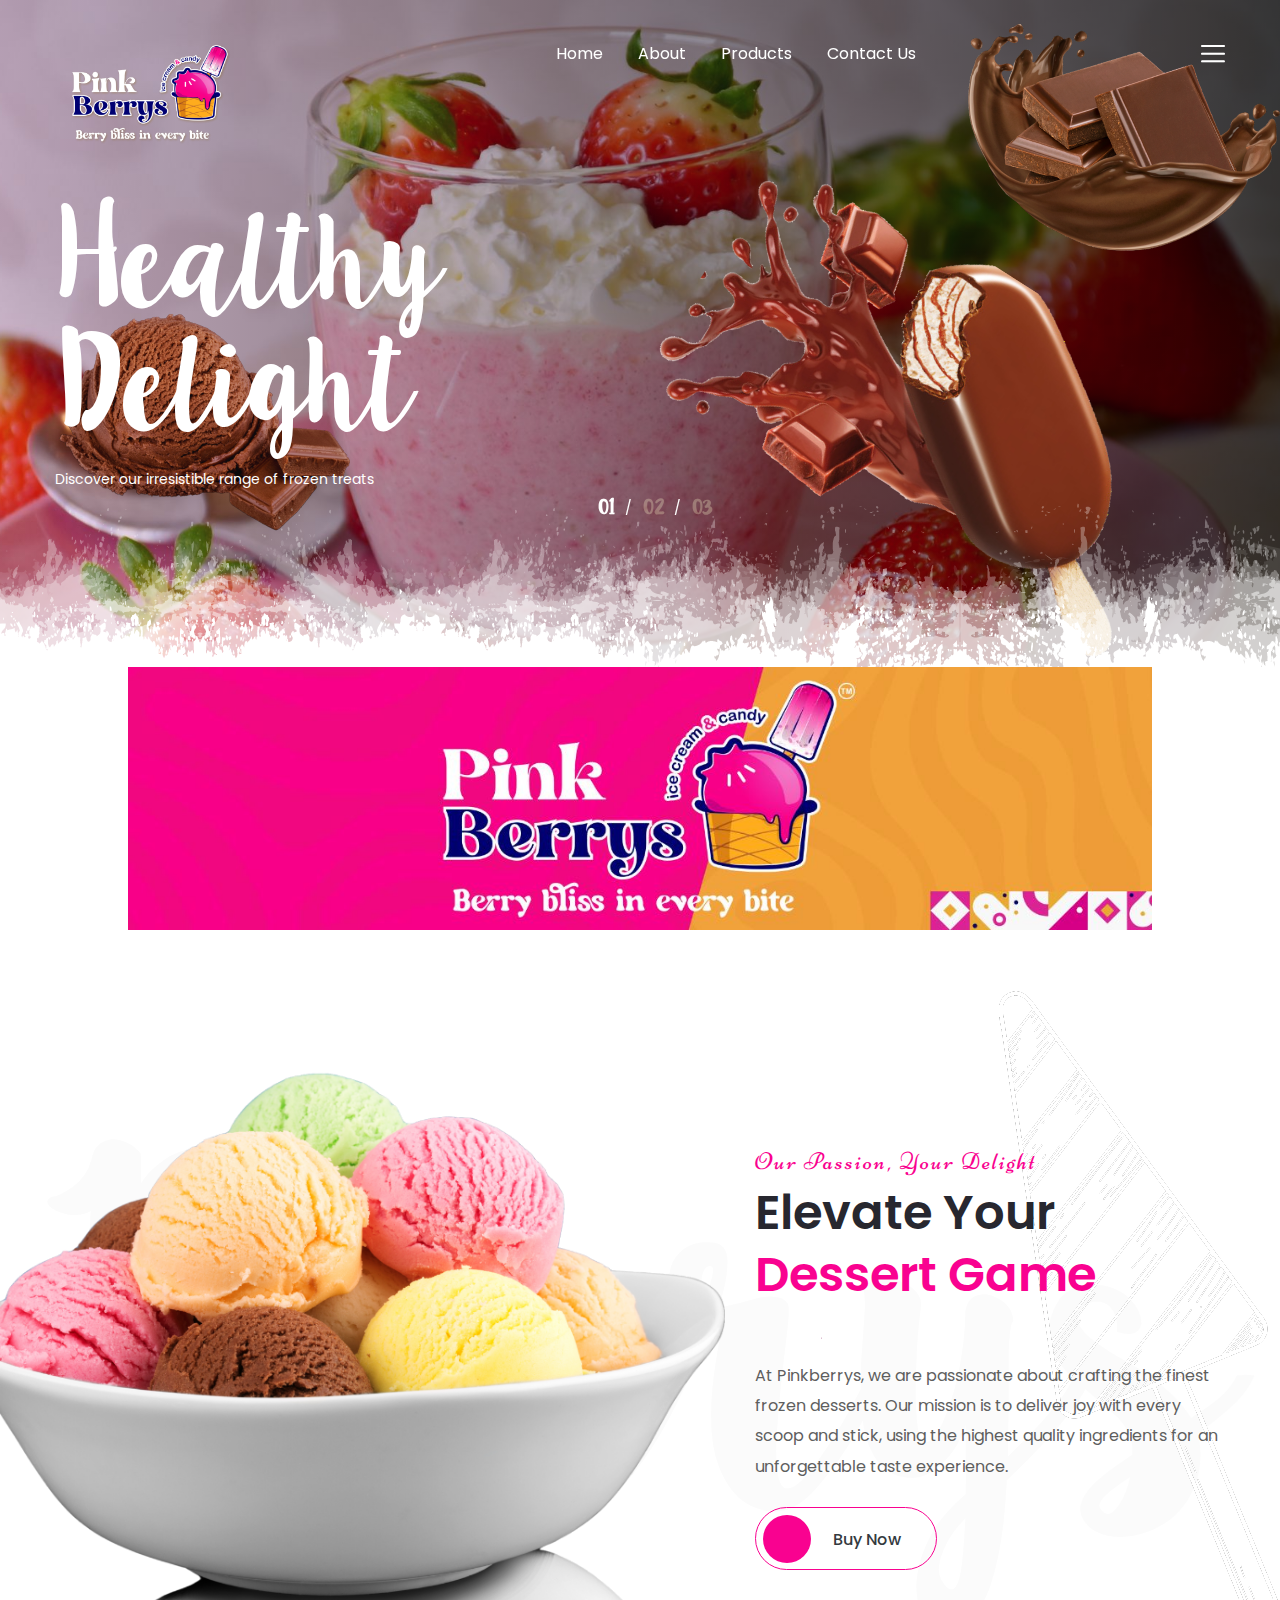
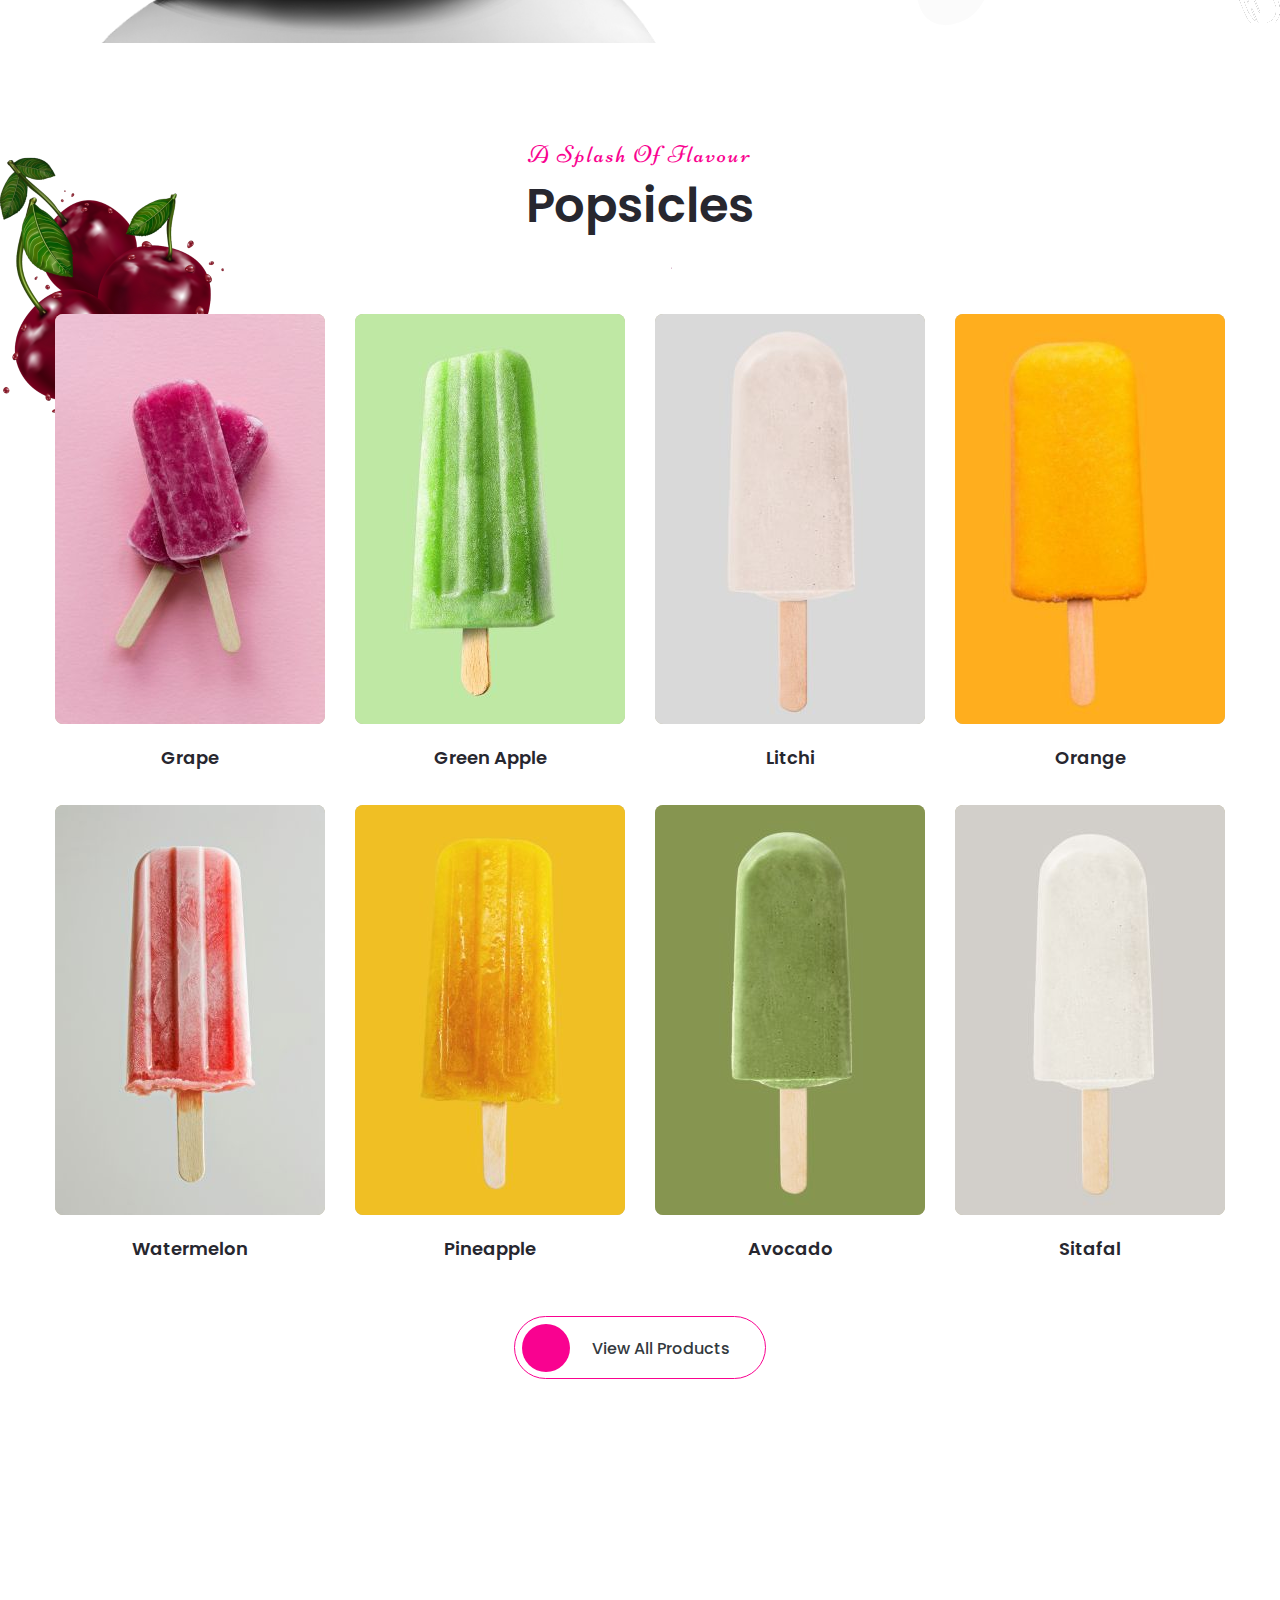
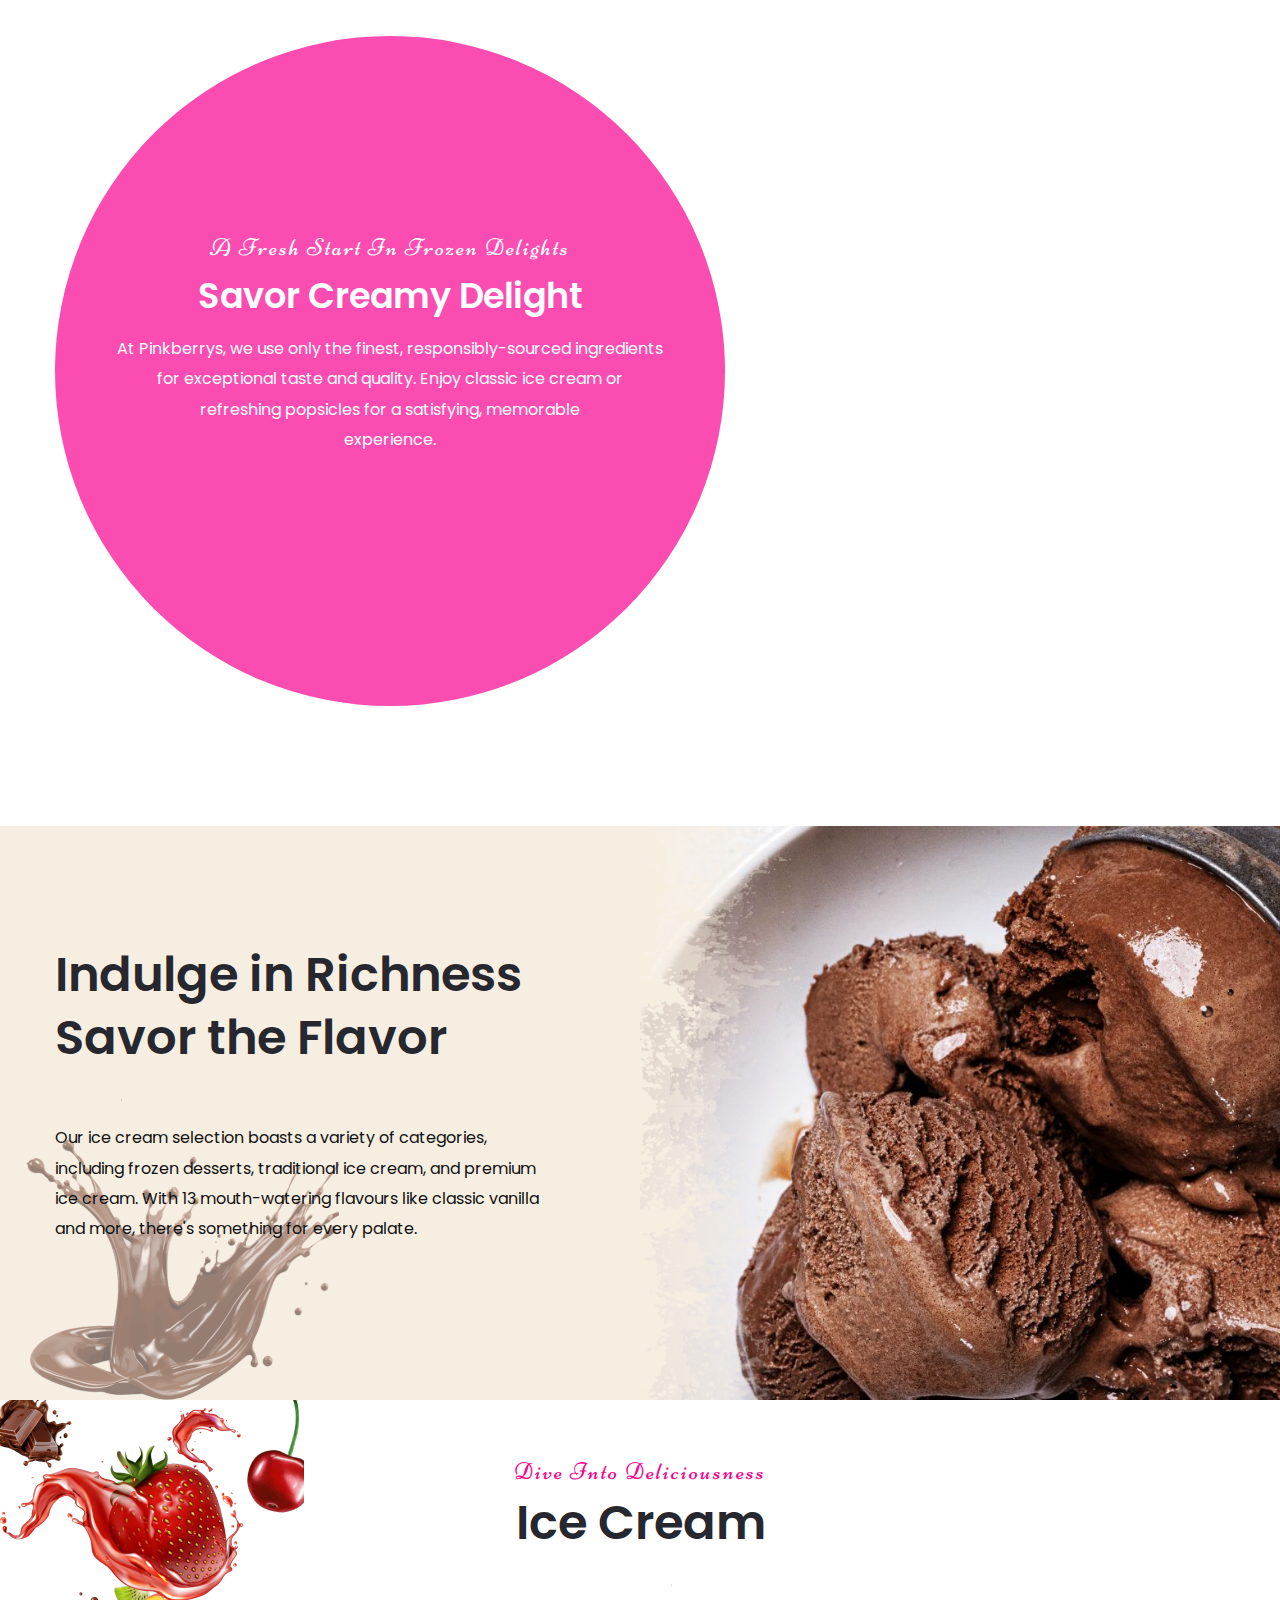
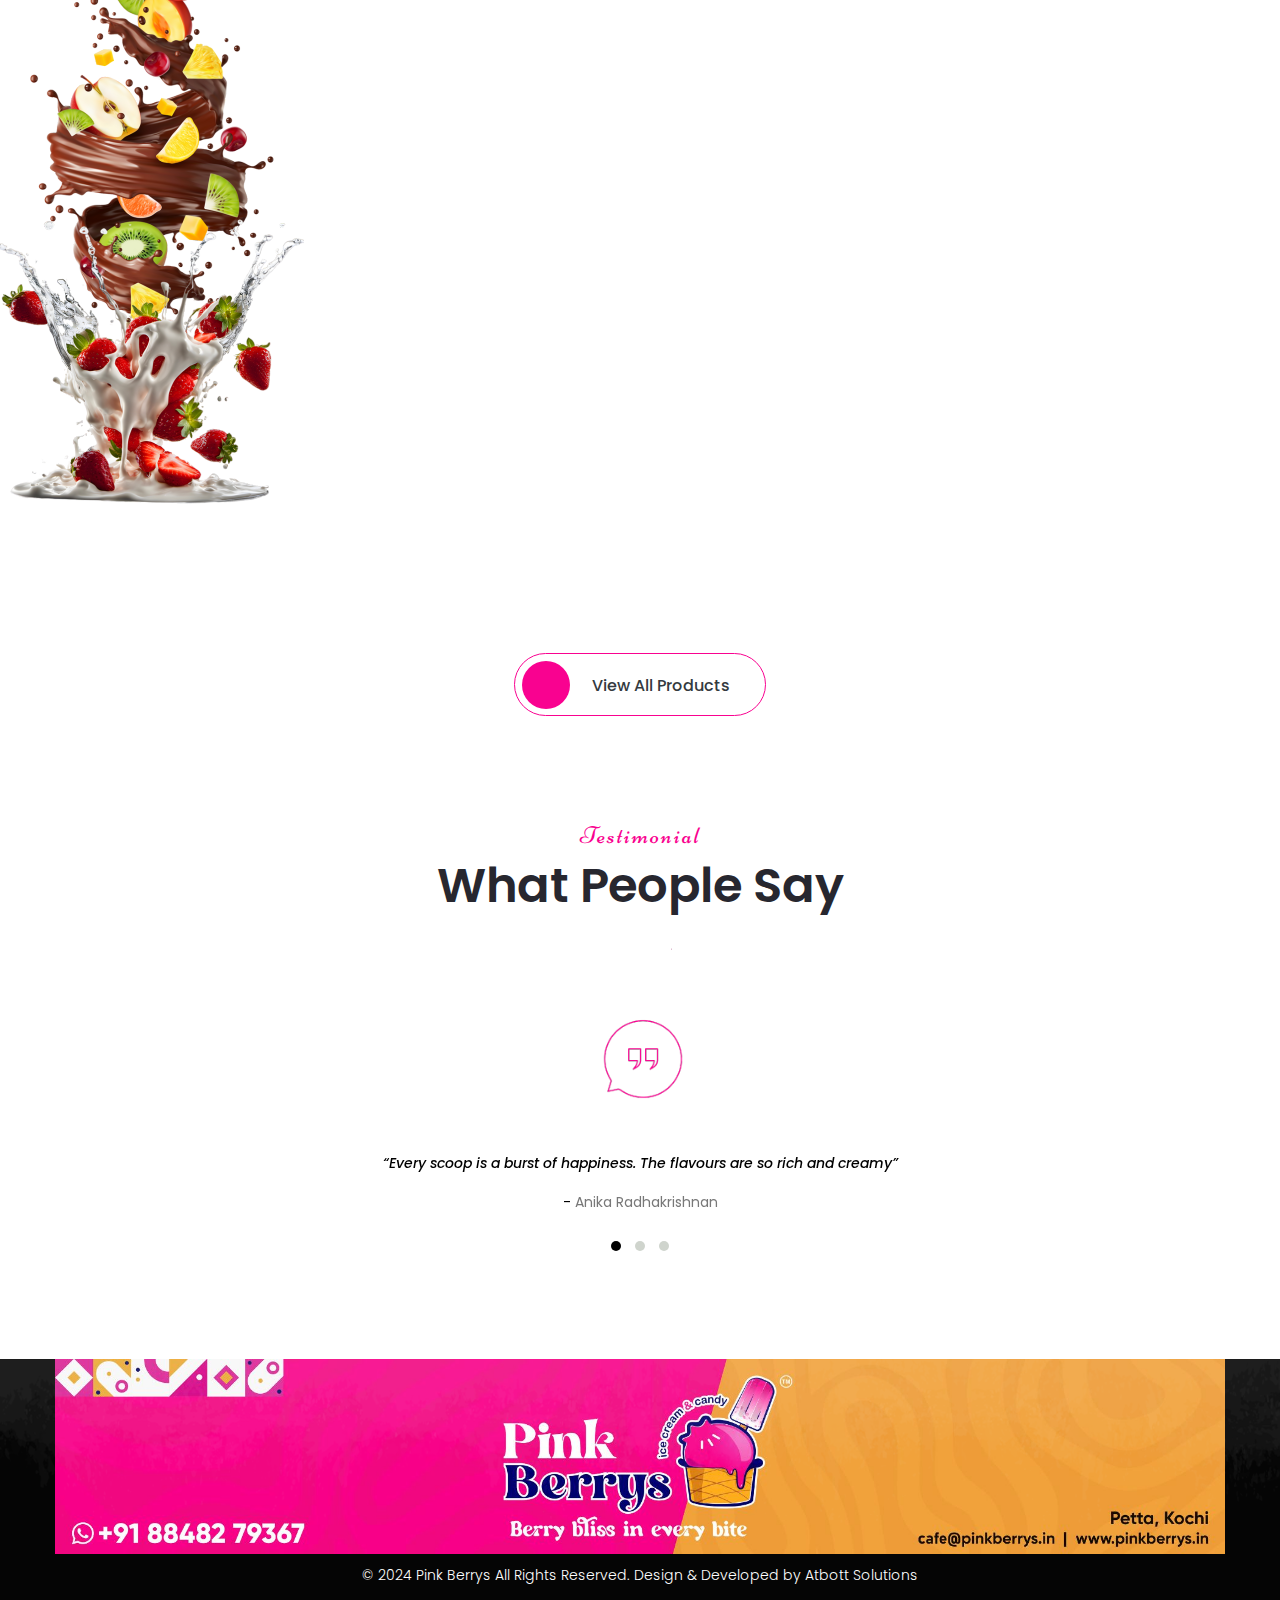
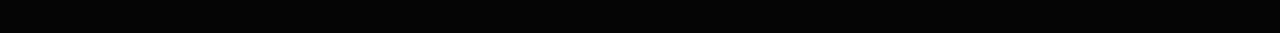
==== commit 2fabf63b: "pinkberrys banner" ====
--- a/index.html
+++ b/index.html
@@ -286,10 +286,16 @@
 		
 	</section>
 	<!-- End Banner Section -->
-	
+	<!-- second banner section -->
+	 <section class="second-banner">
+		<div class="second-banner-div">
+			<img src="./images/main-slider/banner-section.jpg"  alt="" class="second-banner-img">
+		</div>
+	 </section>
+	 <!-- second banner section end -->
 	<!-- Juice Section -->
     <section class="juice-section">
-		<div class="section-text">Berry</div>
+		<div class="section-text">Berrys</div>
 		<!-- <div class="pattern-layer" style="background-image: url(images/background/1.png)"></div> -->
 		<div class="pattern-layer-two" style="background-image: url(images/resource/ice-cream-stick.png)"></div>
 		<div class="auto-container">
@@ -309,10 +315,10 @@
 					<div class="inner-column">
 						<!-- Sec Title -->
 						<div class="sec-title">
-							<div class="title">Our Passion, Your Delight</div>
-							<h2>Elevate Your  <span class="theme_color">Dessert Game</span></h2>
+							<div class="title"  >Our Passion, Your Delight</div>
+							<h2  >Elevate Your  <span class="theme_color" >Dessert Game</span></h2>
 							<div class="separate"></div>
-							<div class="text">At Pinkberrys, we are passionate about crafting the finest frozen desserts. Our mission is to deliver joy with every scoop and stick, using the highest quality ingredients for an unforgettable taste experience.</div>
+							<div class="text" >At Pinkberrys, we are passionate about crafting the finest frozen desserts. Our mission is to deliver joy with every scoop and stick, using the highest quality ingredients for an unforgettable taste experience.</div>
 						</div>
 						<a href="contact.html" class="theme-btn btn-style-two clearfix text-dark" ><span class="icon"></span>Buy Now</a>
 					</div>
@@ -674,29 +680,22 @@
 	</section>
 	<!-- End Testimonial Section -->
 	 <!-- pinkberrys banner -->
-	 <section class="banner">
+	 <!-- <section class="banner">
 		<div class="full-banner">
 			<img src="./images/resource/banner.jpg" alt="" class="banner-img">
 		</div>
-	</section>
+	</section> -->
 	<!-- pinkberrys banner -->
 	
 
 		<!-- Main Footer -->
     <footer class="main-footer">
-		<!-- <div class="pattern-layer-one" style="background-image: url(images/resource/footer-pattern-1.png)"></div>
-		<div class="pattern-layer-two" style="background-image: url(images/resource/footer-pattern-2.png)"></div> -->
 		<div class="pattern-layer-three" style="background-image: url(images/background/pattern-6.png)"></div>
 		<div class="auto-container">
-        	<!-- Widgets Section -->
-            <div class="widgets-section">
+            <!-- <div class="widgets-section">
             	<div class="row  clearfix">
-                	
-                    <!-- Big Column -->
                     <div class="big-column col-lg-12 col-md-12 col-sm-12">
                         <div class="row ">
-							
-							<!--Footer Column-->
                             <div class="footer-column col-lg-4 col-md-6 col-sm-12">
                                 <div class="footer-widget contact-widget">
 									<h6>About Us</h6>
@@ -704,8 +703,6 @@
 									
 								</div>
 							</div>
-							
-							<!--Footer Column-->
                             <div class="footer-column col-lg-4 col-md-6 col-sm-12">
                                 <div class="footer-widget links-widget">
 									<h6>Quick Links</h6>
@@ -713,12 +710,10 @@
 										<li><a href="index.html">Home</a></li>
 										<li><a href="about.html">About us</a></li>
 										<li><a href="#">Products</a></li>
-										<!-- <li><a href="#">Terms Of Service</a></li> -->
 										<li><a href="contact.html">Contact Us</a></li>
 									</ul>
 								</div>
 							</div>
-							<!-- Big Column -->
 							<div class="big-column col-lg-4 col-md-12 col-sm-12">
 								<div class="row ">
 									<div class="footer-column ">
@@ -736,6 +731,9 @@
 						</div>
 					</div>
 				</div>
+			</div> -->
+			<div class="footer-img">
+				<img src="./images/background/footer.jpg" style="width: 100%; display: block; height: auto;" alt="">
 			</div>
 			<div class="footer-bottom">
 				<div class="copyright">&copy; 2024 Pink Berrys All Rights Reserved.
--- a/css/style.css
+++ b/css/style.css
@@ -1004,7 +1004,18 @@
 ====================================================================
 
 ***/
-
+.second-banner{
+	position: relative;
+
+}
+.second-banner-div{
+	width: 80%;
+	margin: auto;
+}
+.second-banner-img{
+	width: 100%;
+	height: auto;
+}
 .banner-section-three{
 	position:relative;
 	overflow:hidden;
